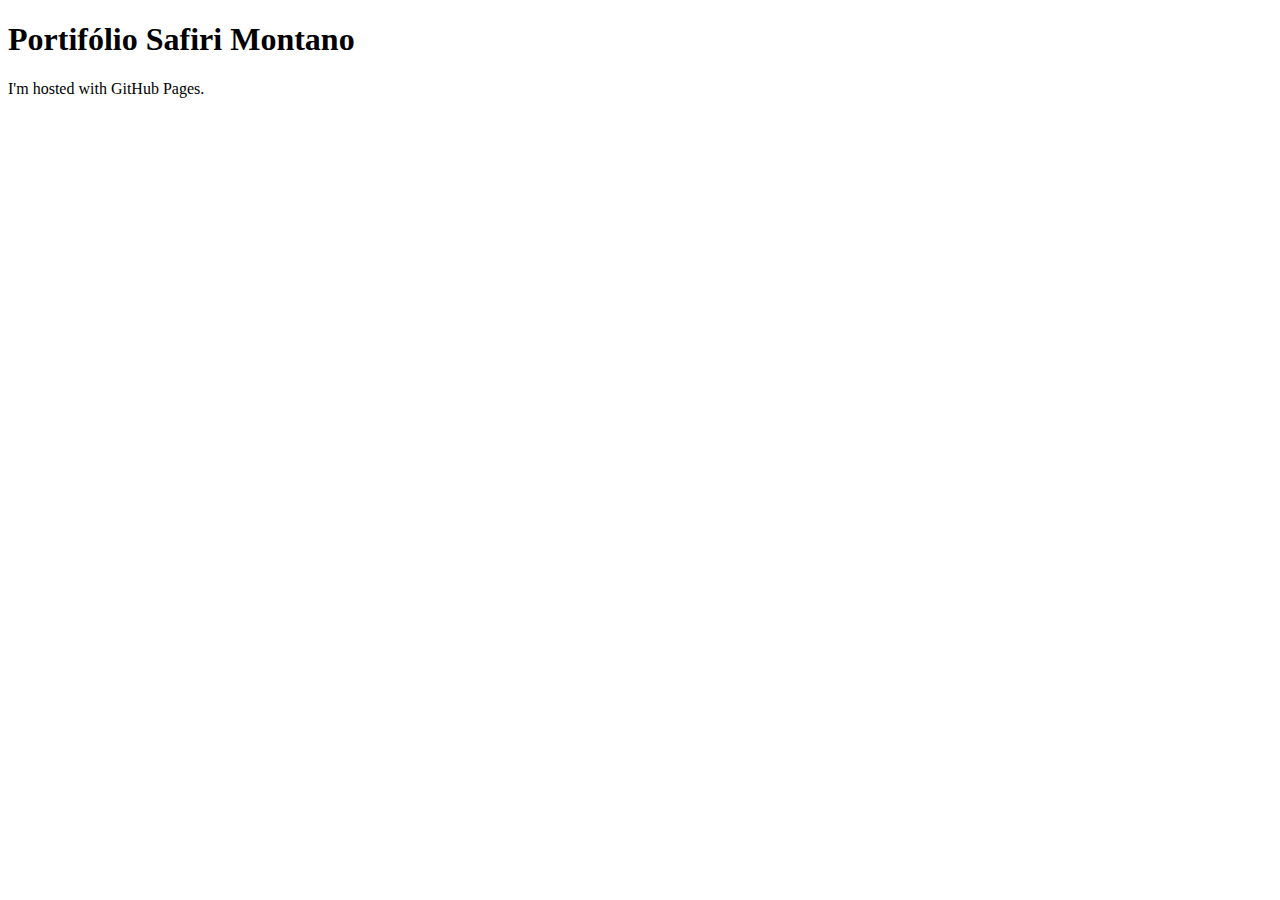
==== index.html @ 222dac5e "Create index.html" ====
<!DOCTYPE html>
<html lang="PT-BR">
<head>
    <meta charset="UTF-8">
    <meta http-equiv="X-UA-Compatible" content="IE=edge">
    <meta name="viewport" content="width=device-width, initial-scale=1.0">
    <title>Portifólio Safiri</title>
</head>
<body>
    <h1>Portifólio Safiri Montano</h1>
    <p>I'm hosted with GitHub Pages.</p>
</body>
</html>
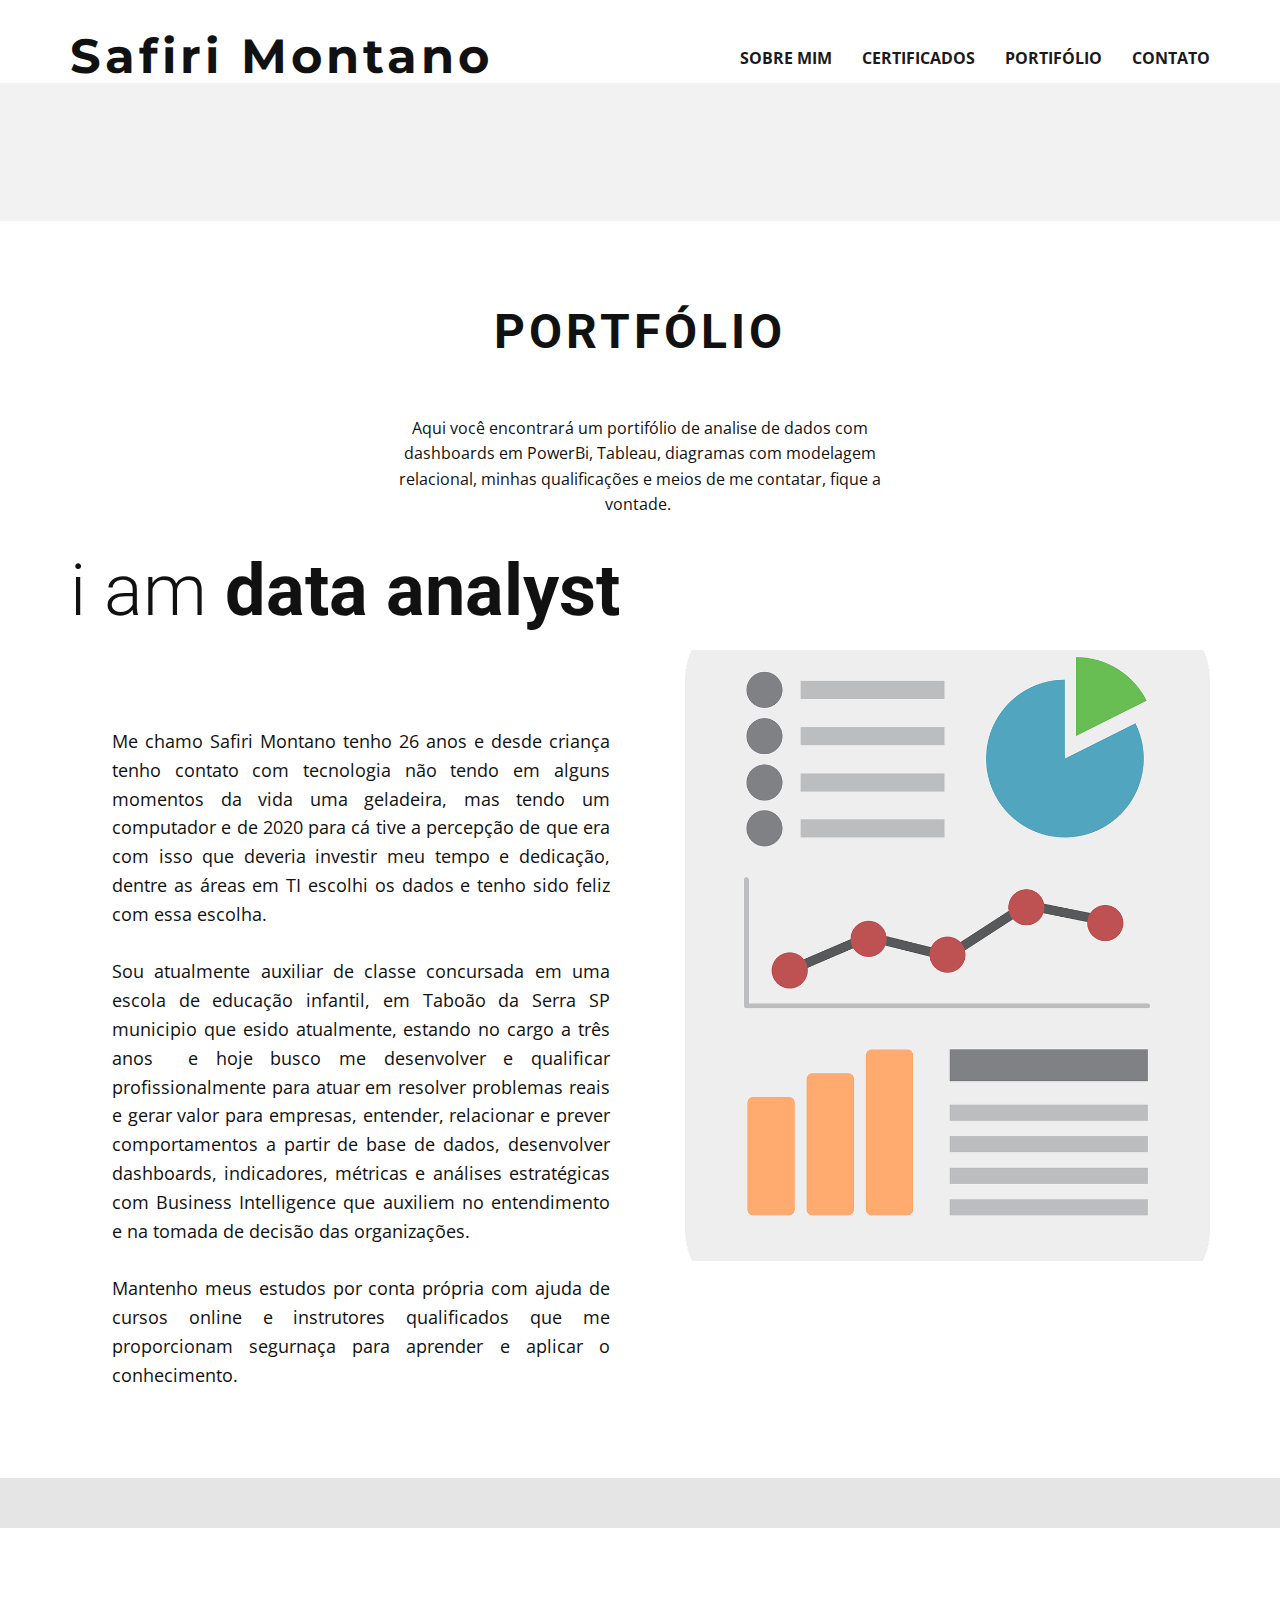
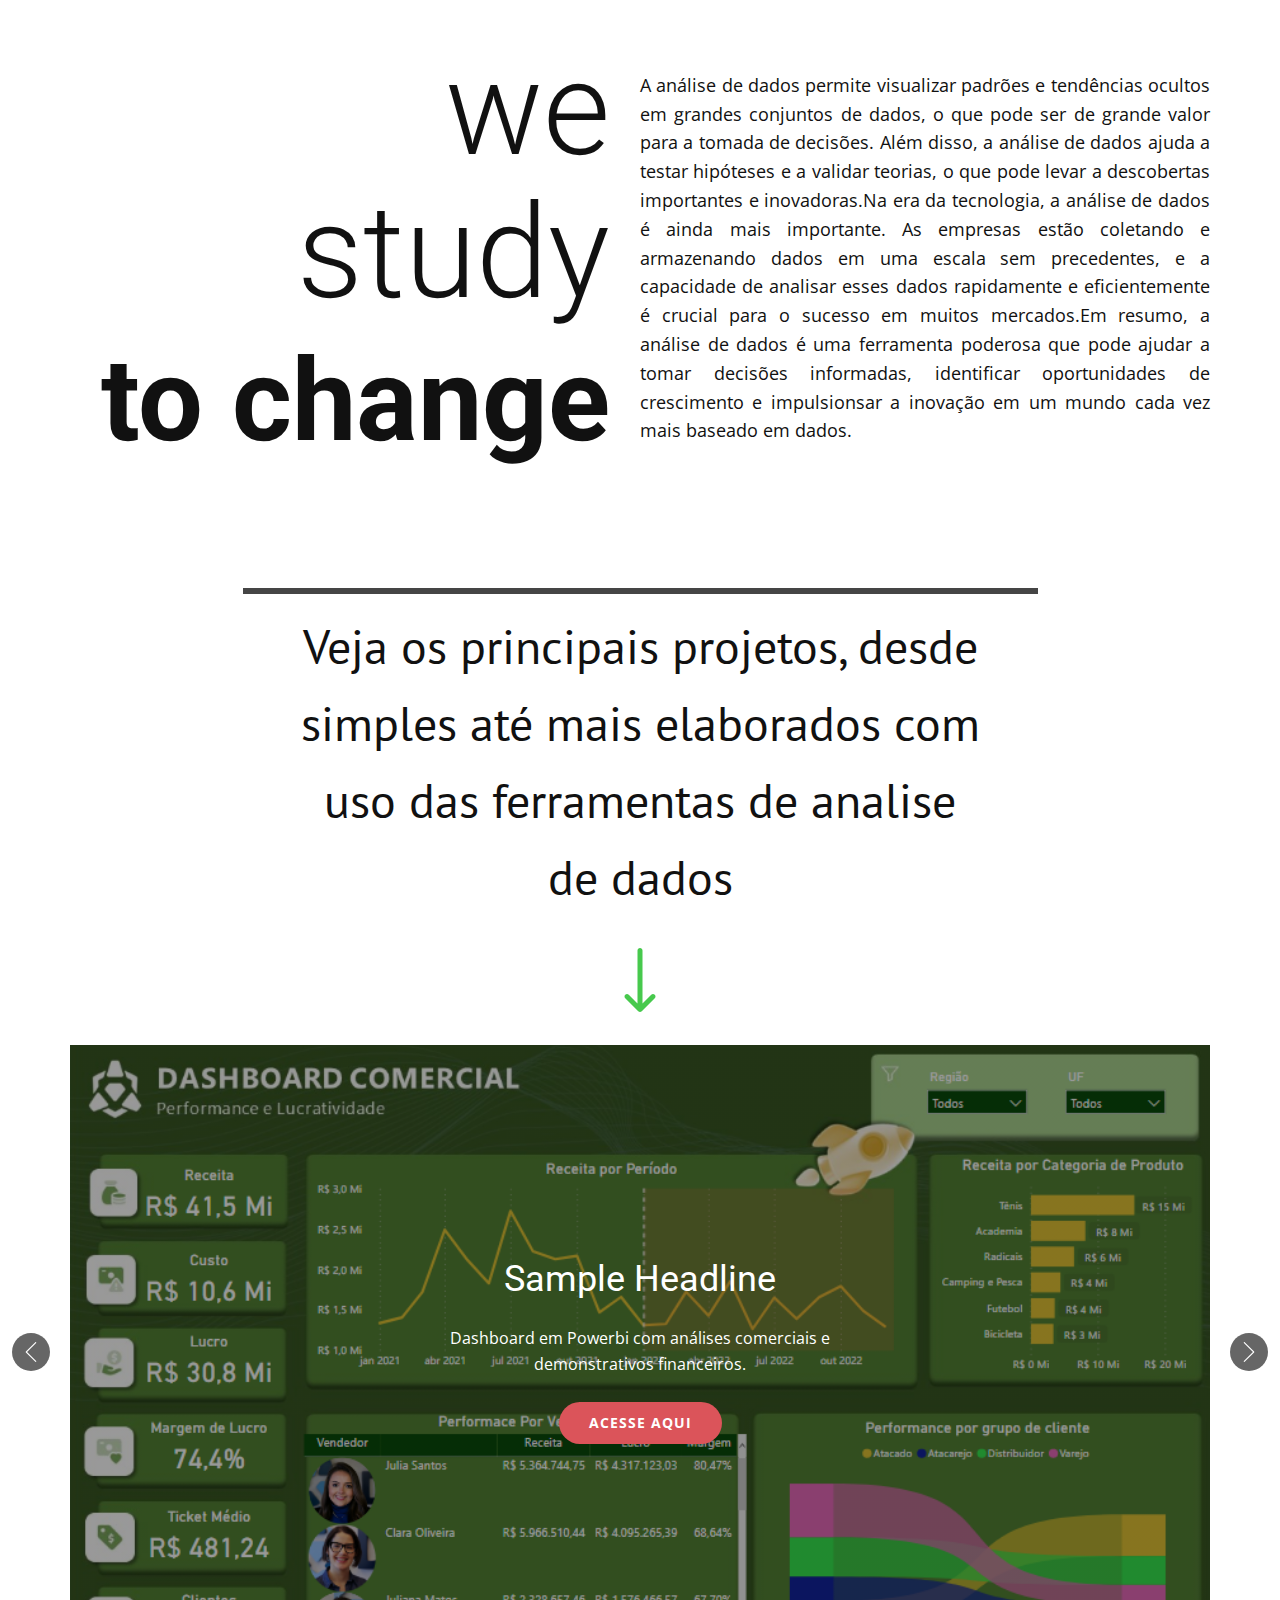
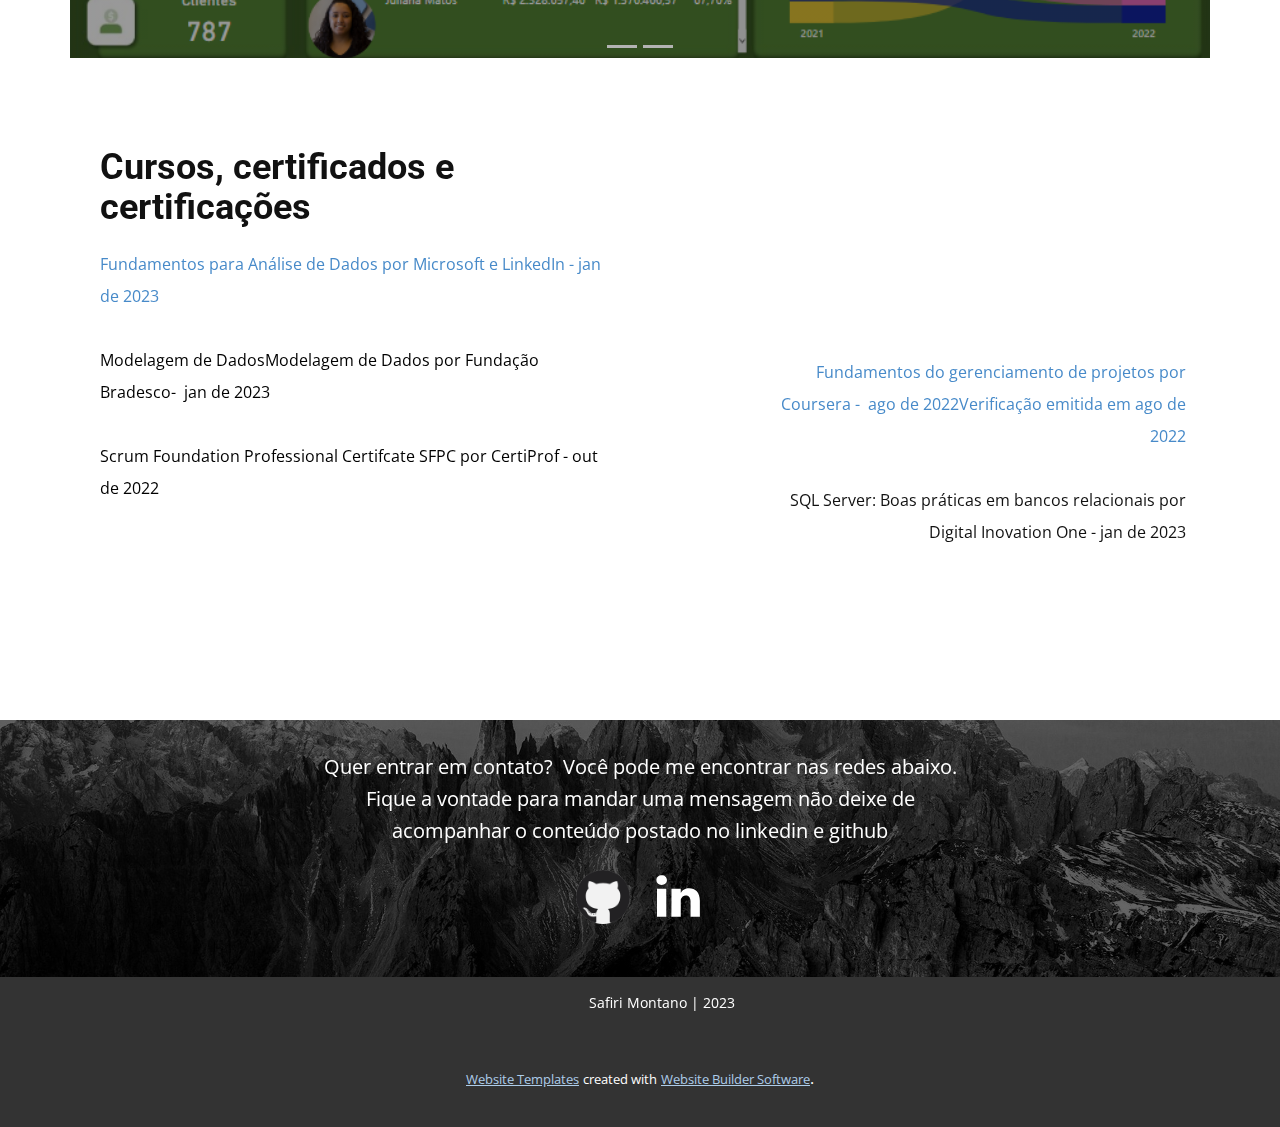
==== commit f6774552: "update" ====
--- a/index.html
+++ b/index.html
@@ -1,17 +1,341 @@
 <!DOCTYPE html>
-<html lang="PT-BR">
-<head>
-    <meta charset="UTF-8">
-    <meta http-equiv="X-UA-Compatible" content="IE=edge">
+<html style="font-size: 16px;" lang="pt"><head>
     <meta name="viewport" content="width=device-width, initial-scale=1.0">
-    <title>Portifólio Safiri</title>
-</head>
-<body>
-    <h1>Portifólio Safiri Montano</h1>
-    <p>I'm hosted with GitHub Pages.</p>
-</body>
-</html>
-
-
-
-
+    <meta charset="utf-8">
+    <meta name="keywords" content="Safiri Montano, Portfolio, i am data analyst, westudyto change​​, Veja os principais projetos, desde simples até mais elaborados com uso das ferramentas de analise de dados, POWERBI, Sample Headline, Sample Headline, Sample Headline, Cursos, certificados e certificações">
+    <meta name="description" content="">
+    <title>Página Inicial</title>
+    <link rel="stylesheet" href="nicepage.css" media="screen">
+<link rel="stylesheet" href="Página-Inicial.css" media="screen">
+    <script class="u-script" type="text/javascript" src="jquery.js" defer=""></script>
+    <script class="u-script" type="text/javascript" src="nicepage.js" defer=""></script>
+    <meta name="generator" content="Nicepage 5.3.2, nicepage.com">
+    <link id="u-theme-google-font" rel="stylesheet" href="https://fonts.googleapis.com/css?family=Roboto:100,100i,300,300i,400,400i,500,500i,700,700i,900,900i|Open+Sans:300,300i,400,400i,500,500i,600,600i,700,700i,800,800i">
+    <link id="u-page-google-font" rel="stylesheet" href="https://fonts.googleapis.com/css?family=PT+Sans:400,400i,700,700i|Montserrat:100,100i,200,200i,300,300i,400,400i,500,500i,600,600i,700,700i,800,800i,900,900i">
+    
+    
+    
+    
+    
+    
+    
+    
+    <script type="application/ld+json">{
+		"@context": "http://schema.org",
+		"@type": "Organization",
+		"name": ""
+}</script>
+    <meta name="theme-color" content="#478ac9">
+    <meta property="og:title" content="Página Inicial">
+    <meta property="og:type" content="website">
+  </head>
+  <body data-home-page="Página-Inicial.html" data-home-page-title="Página Inicial" class="u-body u-xl-mode" data-lang="pt"><header class="u-clearfix u-header u-header" id="sec-285a"><div class="u-clearfix u-sheet u-sheet-1">
+        <nav class="u-menu u-menu-one-level u-offcanvas u-menu-1">
+          <div class="menu-collapse" style="font-size: 1rem; letter-spacing: 0px; font-weight: 700; text-transform: uppercase;">
+            <a class="u-button-style u-custom-active-border-color u-custom-border u-custom-border-color u-custom-borders u-custom-hover-border-color u-custom-left-right-menu-spacing u-custom-padding-bottom u-custom-text-active-color u-custom-text-color u-custom-text-hover-color u-custom-top-bottom-menu-spacing u-nav-link u-text-active-palette-1-base u-text-hover-palette-2-base" href="#">
+              <svg class="u-svg-link" viewBox="0 0 24 24"><use xmlns:xlink="http://www.w3.org/1999/xlink" xlink:href="#menu-hamburger"></use></svg>
+              <svg class="u-svg-content" version="1.1" id="menu-hamburger" viewBox="0 0 16 16" x="0px" y="0px" xmlns:xlink="http://www.w3.org/1999/xlink" xmlns="http://www.w3.org/2000/svg"><g><rect y="1" width="16" height="2"></rect><rect y="7" width="16" height="2"></rect><rect y="13" width="16" height="2"></rect>
+</g></svg>
+            </a>
+          </div>
+          <div class="u-custom-menu u-nav-container">
+            <ul class="u-nav u-spacing-30 u-unstyled u-nav-1"><li class="u-nav-item"><a class="u-border-2 u-border-active-grey-90 u-border-hover-grey-50 u-border-no-left u-border-no-right u-border-no-top u-button-style u-nav-link u-text-active-grey-90 u-text-grey-90 u-text-hover-grey-90" href="Página-Inicial.html#carousel_3ec4" style="padding: 10px 0px;">Sobre mim</a>
+</li><li class="u-nav-item"><a class="u-border-2 u-border-active-grey-90 u-border-hover-grey-50 u-border-no-left u-border-no-right u-border-no-top u-button-style u-nav-link u-text-active-grey-90 u-text-grey-90 u-text-hover-grey-90" href="Página-Inicial.html#carousel_7379" style="padding: 10px 0px;">Certificados</a>
+</li><li class="u-nav-item"><a class="u-border-2 u-border-active-grey-90 u-border-hover-grey-50 u-border-no-left u-border-no-right u-border-no-top u-button-style u-nav-link u-text-active-grey-90 u-text-grey-90 u-text-hover-grey-90" href="Página-Inicial.html#carousel_f467" style="padding: 10px 0px;">Portifólio</a>
+</li><li class="u-nav-item"><a class="u-border-2 u-border-active-grey-90 u-border-hover-grey-50 u-border-no-left u-border-no-right u-border-no-top u-button-style u-nav-link u-text-active-grey-90 u-text-grey-90 u-text-hover-grey-90" href="Página-Inicial.html#carousel_9ac0" style="padding: 10px 0px;">Contato</a>
+</li></ul>
+          </div>
+          <div class="u-custom-menu u-nav-container-collapse">
+            <div class="u-black u-container-style u-inner-container-layout u-opacity u-opacity-95 u-sidenav">
+              <div class="u-inner-container-layout u-sidenav-overflow">
+                <div class="u-menu-close"></div>
+                <ul class="u-align-center u-nav u-popupmenu-items u-unstyled u-nav-2"><li class="u-nav-item"><a class="u-button-style u-nav-link" href="Página-Inicial.html#carousel_3ec4">Sobre mim</a>
+</li><li class="u-nav-item"><a class="u-button-style u-nav-link" href="Página-Inicial.html#carousel_7379">Certificados</a>
+</li><li class="u-nav-item"><a class="u-button-style u-nav-link" href="Página-Inicial.html#carousel_f467">Portifólio</a>
+</li><li class="u-nav-item"><a class="u-button-style u-nav-link" href="Página-Inicial.html#carousel_9ac0">Contato</a>
+</li></ul>
+              </div>
+            </div>
+            <div class="u-black u-menu-overlay u-opacity u-opacity-70"></div>
+          </div>
+        </nav>
+        <h2 class="u-custom-font u-font-montserrat u-text u-text-1"><b>Safiri Montano</b>
+        </h2>
+      </div></header>
+    <section class="u-align-center u-clearfix u-section-1" id="carousel_b909">
+      <div class="u-expanded-width u-grey-5 u-shape u-shape-rectangle u-shape-1"></div>
+      <h2 class="u-text u-text-1"><b>PortfÓlio</b>
+      </h2>
+      <p class="u-text u-text-2">Aqui você encontrará um portifólio de analise de dados com dashboards em PowerBi, Tableau, diagramas com modelagem relacional, minhas qualificações e meios de me contatar, fique a vontade.&nbsp;</p>
+    </section>
+    <section class="u-clearfix u-grey-10 u-section-2" id="carousel_3ec4">
+      <div class="u-expanded-width u-shape u-shape-rectangle u-white u-shape-1"></div>
+      <div class="u-clearfix u-gutter-50 u-layout-wrap u-layout-wrap-1">
+        <div class="u-layout">
+          <div class="u-layout-row">
+            <div class="u-container-style u-layout-cell u-left-cell u-size-31 u-layout-cell-1">
+              <div class="u-container-layout u-container-layout-1">
+                <h2 class="u-align-left u-text u-text-1">i am <span style="font-weight: 700;">data analyst</span>
+                </h2>
+                <p class="u-align-justify u-text u-text-2">Me chamo Safiri Montano tenho 26 anos e desde criança tenho contato com tecnologia não tendo em alguns momentos da vida uma geladeira, mas tendo um computador e de 2020 para cá tive a percepção de que era com isso que deveria investir meu tempo e dedicação, dentre as áreas em TI escolhi os dados e tenho sido feliz com essa escolha.<br>
+                  <br>Sou atualmente auxiliar de classe concursada em uma escola de educação infantil, em Taboão da Serra SP municipio que esido atualmente, estando no cargo a três anos&nbsp; e hoje busco me desenvolver e qualificar profissionalmente para atuar em resolver problemas reais e gerar valor para empresas, entender, relacionar e prever comportamentos a partir de base de dados, desenvolver dashboards, indicadores, métricas e análises estratégicas com Business Intelligence que auxiliem no entendimento e na tomada de decisão das organizações.<br>
+                  <br>Mantenho meus estudos por conta própria com ajuda de cursos online e instrutores qualificados que me proporcionam segurnaça para aprender e aplicar o conhecimento.&nbsp;
+                </p>
+              </div>
+            </div>
+            <div class="u-container-style u-layout-cell u-right-cell u-size-29 u-layout-cell-2">
+              <div class="u-container-layout u-container-layout-2">
+                <img class="u-expanded-width u-image u-image-1" src="images/4914813318ce79cf06267cfc8d9488052b6e9fa55b5f8262e21669275ecaac8078468ae8a63f73d7d08960872222180587cc941cb6fc6adbc856ab_1280.png" data-image-width="989" data-image-height="1280">
+              </div>
+            </div>
+          </div>
+        </div>
+      </div>
+    </section>
+    <section class="u-clearfix u-white u-section-3" id="carousel_a66d">
+      <div class="u-clearfix u-sheet u-valign-middle-lg u-valign-middle-md u-valign-middle-xl u-sheet-1">
+        <div class="u-clearfix u-expanded-width u-layout-wrap u-layout-wrap-1">
+          <div class="u-layout">
+            <div class="u-layout-row">
+              <div class="u-align-right u-container-style u-layout-cell u-size-30 u-layout-cell-1">
+                <div class="u-container-layout u-container-layout-1">
+                  <h1 class="u-text u-text-1">we<br>study<br>
+                    <span style="font-weight: 700;">
+                      <span style="font-size: 7.1875rem;">to change</span>
+                      <span style="font-size: 7.5rem;"></span>
+                    </span>
+                  </h1>
+                </div>
+              </div>
+              <div class="u-align-justify u-container-style u-layout-cell u-size-30 u-layout-cell-2">
+                <div class="u-container-layout u-valign-middle u-container-layout-2">
+                  <p class="u-small-text u-text u-text-default u-text-variant u-text-2">A análise de dados permite visualizar padrões e tendências ocultos em grandes conjuntos de dados, o que pode ser de grande valor para a tomada de decisões. Além disso, a análise de dados ajuda a testar hipóteses e a validar teorias, o que pode levar a descobertas importantes e inovadoras.Na era da tecnologia, a análise de dados é ainda mais importante. As empresas estão coletando e armazenando dados em uma escala sem precedentes, e a capacidade de analisar esses dados rapidamente e eficientemente é crucial para o sucesso em muitos mercados.Em resumo, a análise de dados é uma ferramenta poderosa que pode ajudar a tomar decisões informadas, identificar oportunidades de crescimento e impulsionsar a inovação em um mundo cada vez mais baseado em dados.</p>
+                </div>
+              </div>
+            </div>
+          </div>
+        </div>
+      </div>
+    </section>
+    <section class="u-clearfix u-section-4" id="carousel_f467">
+      <div class="u-clearfix u-sheet u-sheet-1">
+        <div class="u-border-6 u-border-grey-dark-1 u-line u-line-horizontal u-line-1"></div>
+        <h2 class="u-align-center u-custom-font u-font-pt-sans u-text u-text-1">Veja os principais projetos, desde simples até mais elaborados com uso das ferramentas de analise de dados</h2><span class="u-icon u-icon-circle u-text-custom-color-1 u-icon-1" data-href="Página-Inicial.html#sec-7544"><svg class="u-svg-link" preserveAspectRatio="xMidYMin slice" viewBox="0 0 512 512" style=""><use xmlns:xlink="http://www.w3.org/1999/xlink" xlink:href="#svg-bf52"></use></svg><svg class="u-svg-content" viewBox="0 0 512 512" x="0px" y="0px" id="svg-bf52" style="enable-background:new 0 0 512 512;"><g><g><path d="M374.108,373.328c-7.829-7.792-20.492-7.762-28.284,0.067L276,443.557V20c0-11.046-8.954-20-20-20    c-11.046,0-20,8.954-20,20v423.558l-69.824-70.164c-7.792-7.829-20.455-7.859-28.284-0.067c-7.83,7.793-7.859,20.456-0.068,28.285    l104,104.504c0.006,0.007,0.013,0.012,0.019,0.018c7.792,7.809,20.496,7.834,28.314,0.001c0.006-0.007,0.013-0.012,0.019-0.018    l104-104.504C381.966,393.785,381.939,381.121,374.108,373.328z"></path>
+</g>
+</g></svg></span>
+      </div>
+    </section>
+    <section class="u-align-center u-clearfix u-section-5" id="sec-bae2">
+      <div class="u-clearfix u-sheet u-sheet-1">
+        <div id="carousel-bd35" data-interval="5000" data-u-ride="carousel" class="u-carousel u-expanded-width u-slider u-slider-1">
+          <ol class="u-absolute-hcenter u-carousel-indicators u-carousel-indicators-1">
+            <li data-u-target="#carousel-bd35" class="u-active u-grey-30" data-u-slide-to="0"></li>
+            <li data-u-target="#carousel-bd35" class="u-grey-30" data-u-slide-to="1"></li>
+          </ol>
+          <div class="u-carousel-inner" role="listbox">
+            <div class="u-active u-align-center u-carousel-item u-container-style u-image u-shading u-slide u-image-1" data-image-width="898" data-image-height="504">
+              <div class="u-container-layout u-valign-middle u-container-layout-1">
+                <h2 class="u-text u-text-default u-text-1">Sample Headline</h2>
+                <p class="u-text u-text-2">Dashboard em Powerbi com análises comerciais e demonstrativos financeiros.</p>
+                <a href="#" class="u-border-none u-btn u-btn-round u-button-style u-hover-palette-2-light-1 u-palette-2-base u-radius-50 u-btn-1">Acesse aqui</a>
+              </div>
+            </div>
+            <div class="u-align-center u-carousel-item u-container-style u-image u-shading u-slide u-image-2" data-image-width="1280" data-image-height="716">
+              <div class="u-container-layout u-valign-middle u-container-layout-2">
+                <h2 class="u-text u-text-default u-text-3">Sample Headline</h2>
+                <p class="u-text u-text-4">Sample text. Click to select the text box. Click again or double click to start editing the text.&nbsp;Excepteur sint occaecat cupidatat non proident, sunt in culpa qui officia deserunt mollit anim id est laborum.</p>
+                <a href="#" class="u-border-none u-btn u-btn-round u-button-style u-hover-palette-2-light-1 u-palette-2-base u-radius-50 u-btn-2">Button</a>
+              </div>
+            </div>
+          </div>
+          <a class="u-absolute-vcenter u-carousel-control u-carousel-control-prev u-grey-60 u-hidden-sm u-hidden-xs u-icon-circle u-spacing-9 u-carousel-control-1" href="#carousel-bd35" role="button" data-u-slide="prev">
+            <span aria-hidden="true">
+              <svg viewBox="0 0 477.175 477.175"><path d="M145.188,238.575l215.5-215.5c5.3-5.3,5.3-13.8,0-19.1s-13.8-5.3-19.1,0l-225.1,225.1c-5.3,5.3-5.3,13.8,0,19.1l225.1,225
+                    c2.6,2.6,6.1,4,9.5,4s6.9-1.3,9.5-4c5.3-5.3,5.3-13.8,0-19.1L145.188,238.575z"></path></svg>
+            </span>
+            <span class="sr-only">+Previous</span>
+          </a>
+          <a class="u-absolute-vcenter u-carousel-control u-carousel-control-next u-grey-60 u-hidden-sm u-hidden-xs u-icon-circle u-spacing-9 u-carousel-control-2" href="#carousel-bd35" role="button" data-u-slide="next">
+            <span aria-hidden="true">
+              <svg viewBox="0 0 477.175 477.175"><path d="M360.731,229.075l-225.1-225.1c-5.3-5.3-13.8-5.3-19.1,0s-5.3,13.8,0,19.1l215.5,215.5l-215.5,215.5
+                    c-5.3,5.3-5.3,13.8,0,19.1c2.6,2.6,6.1,4,9.5,4c3.4,0,6.9-1.3,9.5-4l225.1-225.1C365.931,242.875,365.931,234.275,360.731,229.075z"></path></svg>
+            </span>
+            <span class="sr-only">+Next</span>
+          </a>
+        </div>
+      </div>
+      <style data-mode="XXL">@media (max-width: 0px) {
+  .u-section-5 .u-sheet-1 {
+    min-height: 613px;
+  }
+  .u-section-5 .u-slider-1 {
+    width: 758px;
+    min-height: 478px;
+    height: auto;
+    margin-top: 60px;
+    margin-bottom: 60px;
+    margin-left: auto;
+    margin-right: auto;
+  }
+  .u-section-5 .u-carousel-indicators-1 {
+    position: absolute;
+    bottom: 10px;
+    width: auto;
+    height: auto;
+  }
+  .u-section-5 .u-image-1 {
+    background-image: linear-gradient(0deg, rgba(0,0,0,0.4), rgba(0,0,0,0.4)), url("[data-uri]");
+    background-position: 50% 50%;
+  }
+  .u-section-5 .u-container-layout-1 {
+    padding-top: 30px;
+    padding-bottom: 30px;
+    padding-left: 60px;
+    padding-right: 60px;
+  }
+  .u-section-5 .u-text-1 {
+    margin-top: 0;
+    margin-bottom: 0;
+    margin-left: auto;
+    margin-right: auto;
+  }
+  .u-section-5 .u-text-2 {
+    width: 409px;
+    margin-top: 20px;
+    margin-left: auto;
+    margin-right: auto;
+    margin-bottom: 0;
+  }
+  .u-section-5 .u-btn-1 {
+    border-style: none;
+    font-weight: 700;
+    text-transform: uppercase;
+    font-size: 0.875rem;
+    letter-spacing: 1px;
+    background-image: none;
+    margin-top: 30px;
+    margin-left: auto;
+    margin-right: auto;
+    margin-bottom: 0;
+  }
+  .u-section-5 .u-image-2 {
+    background-image: linear-gradient(0deg, rgba(0,0,0,0.4), rgba(0,0,0,0.4)), url("[data-uri]");
+    background-position: 50% 50%;
+  }
+  .u-section-5 .u-container-layout-2 {
+    padding-top: 30px;
+    padding-bottom: 30px;
+    padding-left: 60px;
+    padding-right: 60px;
+  }
+  .u-section-5 .u-text-3 {
+    margin-top: 0;
+    margin-bottom: 0;
+    margin-left: auto;
+    margin-right: auto;
+  }
+  .u-section-5 .u-text-4 {
+    width: 409px;
+    margin-top: 20px;
+    margin-left: auto;
+    margin-right: auto;
+    margin-bottom: 0;
+  }
+  .u-section-5 .u-btn-2 {
+    border-style: none;
+    font-weight: 700;
+    text-transform: uppercase;
+    font-size: 0.875rem;
+    letter-spacing: 1px;
+    background-image: none;
+    margin-top: 30px;
+    margin-left: auto;
+    margin-right: auto;
+    margin-bottom: 0;
+  }
+  .u-section-5 .u-carousel-control-1 {
+    width: 38px;
+    height: 38px;
+    background-image: none;
+    left: -58px;
+    position: absolute;
+    right: auto;
+  }
+  .u-section-5 .u-carousel-control-2 {
+    width: 38px;
+    height: 38px;
+    background-image: none;
+    left: auto;
+    position: absolute;
+    right: -58px;
+  }
+}</style>
+    </section>
+    <section class="u-clearfix u-section-6" id="carousel_7379">
+      <div class="u-clearfix u-sheet u-sheet-1">
+        <div class="u-clearfix u-expanded-width u-layout-wrap u-layout-wrap-1">
+          <div class="u-layout">
+            <div class="u-layout-row">
+              <div class="u-align-left u-container-style u-layout-cell u-size-30 u-layout-cell-1">
+                <div class="u-container-layout u-container-layout-1">
+                  <h2 class="u-text u-text-1"><b>Cursos, certificados e certificações</b>
+                  </h2>
+                  <p class="u-text u-text-black u-text-2">
+                    <a class="display-flex flex-column full-width optional-action-target-wrapper u-active-none u-border-none u-btn u-button-style u-hover-none u-none u-text-palette-1-base u-btn-1" target="_self" href="https://www.linkedin.com/learning/certificates/ab43d43d18726ac3c3a261b9bc79ec93a7c2410dae2db12b61f82a168aeeb784">Fundamentos para Análise de Dados por Microsoft e LinkedIn - jan de 2023</a>
+                    <br>
+                    <br>Modelagem de DadosModelagem de Dados por Fundação Bradesco-&nbsp;&nbsp;jan de 2023<br>
+                    <br>Scrum Foundation Professional Certifcate SFPC por CertiProf - out de 2022<br>
+                    <br>
+                  </p>
+                </div>
+              </div>
+              <div class="u-align-right u-container-style u-layout-cell u-size-30 u-layout-cell-2">
+                <div class="u-container-layout u-valign-middle-sm u-valign-middle-xs u-container-layout-2">
+                  <p class="u-text u-text-3">
+                    <a class="display-flex flex-column full-width optional-action-target-wrapper u-active-none u-border-none u-btn u-button-style u-hover-none u-none u-text-palette-1-base u-btn-2" target="_blank" href="https://www.coursera.org/account/accomplishments/certificate/2CYVETJSZBTE">Fundamentos do gerenciamento de projetos por Coursera -&nbsp;&nbsp;ago de 2022Verificação emitida em ago de 2022</a>
+                    <br>
+                    <br>SQL Server: Boas práticas em bancos relacionais por Digital Inovation One -&nbsp;jan de 2023<br>
+                  </p>
+                </div>
+              </div>
+            </div>
+          </div>
+        </div>
+      </div>
+    </section>
+    <section class="u-align-center u-clearfix u-image u-shading u-section-7" data-image-width="1980" data-image-height="806" id="carousel_9ac0">
+      <div class="u-clearfix u-sheet u-sheet-1">
+        <p class="u-large-text u-text u-text-variant u-text-1">Quer entrar em contato?&nbsp; Você pode me encontrar nas redes abaixo. Fique a vontade para mandar uma mensagem não deixe de acompanhar o conteúdo postado no linkedin e github</p>
+        <div class="u-hover-feature u-social-icons u-spacing-20 u-social-icons-1">
+          <a class="u-social-url" target="_blank" href="https://github.com/safirimontano" title="link para o github"><span class="u-file-icon u-icon u-social-facebook u-social-icon u-icon-1"><img src="images/919847.png" alt=""></span>
+          </a>
+          <a class="u-social-url" target="_blank" href="https://www.linkedin.com/in/safiri-montano/" title="link para linkedin"><span class="u-icon u-icon-circle u-social-icon u-social-linkedin u-icon-2"><svg class="u-svg-link" preserveAspectRatio="xMidYMin slice" viewBox="0 0 112 112" style=""><use xmlns:xlink="http://www.w3.org/1999/xlink" xlink:href="#svg-f2b5"></use></svg><svg xmlns="http://www.w3.org/2000/svg" xmlns:xlink="http://www.w3.org/1999/xlink" version="1.1" xml:space="preserve" class="u-svg-content" viewBox="0 0 112 112" x="0px" y="0px" id="svg-f2b5"><path d="M33.8,96.8H14.5v-58h19.3V96.8z M24.1,30.9L24.1,30.9c-6.6,0-10.8-4.5-10.8-10.1c0-5.8,4.3-10.1,10.9-10.1 S34.9,15,35.1,20.8C35.1,26.4,30.8,30.9,24.1,30.9z M103.3,96.8H84.1v-31c0-7.8-2.7-13.1-9.8-13.1c-5.3,0-8.5,3.6-9.9,7.1 c-0.6,1.3-0.6,3-0.6,4.8V97H44.5c0,0,0.3-52.6,0-58h19.3v8.2c2.6-3.9,7.2-9.6,17.4-9.6c12.7,0,22.2,8.4,22.2,26.1V96.8z"></path></svg>
+          
+          
+        </span>
+          </a>
+        </div>
+      </div>
+      
+    </section>
+    
+    
+    <footer class="u-align-center u-clearfix u-footer u-grey-80 u-footer" id="sec-ee62"><div class="u-clearfix u-sheet u-valign-middle u-sheet-1">
+        <p class="u-small-text u-text u-text-variant u-text-1">Safiri Montano | 2023</p>
+      </div></footer>
+    <section class="u-backlink u-clearfix u-grey-80">
+      <a class="u-link" href="https://nicepage.com/website-templates" target="_blank">
+        <span>Website Templates</span>
+      </a>
+      <p class="u-text">
+        <span>created with</span>
+      </p>
+      <a class="u-link" href="" target="_blank">
+        <span>Website Builder Software</span>
+      </a>. 
+    </section><span style="height: 64px; width: 64px; margin-left: 0px; margin-right: auto; margin-top: 0px; right: 20px; bottom: 20px;" class="u-back-to-top u-icon u-opacity u-opacity-85" data-href="#">
+        <svg class="u-svg-link" preserveAspectRatio="xMidYMin slice" viewBox="0 0 551.13 551.13"><use xmlns:xlink="http://www.w3.org/1999/xlink" xlink:href="#svg-1d98"></use></svg>
+        <svg class="u-svg-content" enable-background="new 0 0 551.13 551.13" viewBox="0 0 551.13 551.13" xmlns="http://www.w3.org/2000/svg" id="svg-1d98"><path d="m275.565 189.451 223.897 223.897h51.668l-275.565-275.565-275.565 275.565h51.668z"></path></svg>
+    </span>
+  
+</body></html>--- a/nicepage.css
+++ b/nicepage.css
@@ -0,0 +1,39238 @@
+/*begin-commonstyles library*//*!
+ * froala_editor v4.0.6 (https://www.froala.com/wysiwyg-editor)
+ * License https://froala.com/wysiwyg-editor/terms/
+ * Copyright 2014-2021 Froala Labs
+ */
+
+.fr-clearfix::after {
+  clear: both;
+  display: block;
+  content: "";
+  height: 0; }
+
+.fr-hide-by-clipping {
+  position: absolute;
+  width: 1px;
+  height: 1px;
+  padding: 0;
+  margin: -1px;
+  overflow: hidden;
+  clip: rect(0, 0, 0, 0);
+  border: 0; }
+
+.fr-view img.fr-rounded, .fr-view .fr-img-caption.fr-rounded img {
+  border-radius: 10px;
+  -moz-border-radius: 10px;
+  -webkit-border-radius: 10px;
+  -moz-background-clip: padding;
+  -webkit-background-clip: padding-box;
+  background-clip: padding-box; }
+
+.fr-view img.fr-shadow, .fr-view .fr-img-caption.fr-shadow img {
+  -webkit-box-shadow: 10px 10px 5px 0px #cccccc;
+  -moz-box-shadow: 10px 10px 5px 0px #cccccc;
+  box-shadow: 10px 10px 5px 0px #cccccc; }
+
+.fr-view img.fr-bordered, .fr-view .fr-img-caption.fr-bordered img {
+  border: solid 5px #CCC; }
+
+.fr-view img.fr-bordered {
+  -webkit-box-sizing: content-box;
+  -moz-box-sizing: content-box;
+  box-sizing: content-box; }
+
+.fr-view .fr-img-caption.fr-bordered img {
+  -webkit-box-sizing: border-box;
+  -moz-box-sizing: border-box;
+  box-sizing: border-box; }
+
+.fr-view {
+  word-wrap: break-word; }
+  .fr-view span[style~="color:"] a {
+    color: inherit; }
+  .fr-view strong {
+    font-weight: 700; }
+  .fr-view table[border='0'] td:not([class]), .fr-view table[border='0'] th:not([class]), .fr-view table[border='0'] td[class=""], .fr-view table[border='0'] th[class=""] {
+    border-width: 0px; }
+  .fr-view table {
+    border: none;
+    border-collapse: collapse;
+    empty-cells: show;
+    max-width: 100%; }
+    .fr-view table td {
+      min-width: 5px; }
+    .fr-view table.fr-dashed-borders td, .fr-view table.fr-dashed-borders th {
+      border-style: dashed; }
+    .fr-view table.fr-alternate-rows tbody tr:nth-child(2n) {
+      background: whitesmoke; }
+    .fr-view table td, .fr-view table th {
+      border: 1px solid #DDD; }
+      .fr-view table td:empty, .fr-view table th:empty {
+        height: 20px; }
+      .fr-view table td.fr-highlighted, .fr-view table th.fr-highlighted {
+        border: 1px double red; }
+      .fr-view table td.fr-thick, .fr-view table th.fr-thick {
+        border-width: 2px; }
+    .fr-view table th {
+      background: #ececec; }
+  .fr-view hr {
+    clear: both;
+    user-select: none;
+    -o-user-select: none;
+    -moz-user-select: none;
+    -khtml-user-select: none;
+    -webkit-user-select: none;
+    -ms-user-select: none;
+    break-after: always;
+    page-break-after: always; }
+  .fr-view .fr-file {
+    position: relative; }
+    .fr-view .fr-file::after {
+      position: relative;
+      content: "\1F4CE";
+      font-weight: normal; }
+  .fr-view pre {
+    white-space: pre-wrap;
+    word-wrap: break-word;
+    overflow: visible; }
+/*  .fr-view[dir="rtl"] blockquote {
+    border-left: none;
+    border-right: solid 2px #5E35B1;
+    margin-right: 0;
+    padding-right: 5px;
+    padding-left: 0; }
+    .fr-view[dir="rtl"] blockquote blockquote {
+      border-color: #00BCD4; }
+      .fr-view[dir="rtl"] blockquote blockquote blockquote {
+        border-color: #43A047; }
+  .fr-view blockquote {
+    border-left: solid 2px #5E35B1;
+    margin-left: 0;
+    padding-left: 5px;
+    color: #5E35B1; }
+    .fr-view blockquote blockquote {
+      border-color: #00BCD4;
+      color: #00BCD4; }
+      .fr-view blockquote blockquote blockquote {
+        border-color: #43A047;
+        color: #43A047; } */
+  .fr-view span.fr-emoticon {
+    font-weight: normal;
+    font-family: "Apple Color Emoji","Segoe UI Emoji","NotoColorEmoji","Segoe UI Symbol","Android Emoji","EmojiSymbols";
+    display: inline;
+    line-height: 0; }
+    .fr-view span.fr-emoticon.fr-emoticon-img {
+      background-repeat: no-repeat !important;
+      font-size: inherit;
+      height: 1em;
+      width: 1em;
+      min-height: 20px;
+      min-width: 20px;
+      display: inline-block;
+      margin: -.1em .1em .1em;
+      line-height: 1;
+      vertical-align: middle; }
+  .fr-view .fr-text-gray {
+    color: #AAA !important; }
+  .fr-view .fr-text-bordered {
+    border-top: solid 1px #222;
+    border-bottom: solid 1px #222;
+    padding: 10px 0; }
+  .fr-view .fr-text-spaced {
+    letter-spacing: 1px; }
+  .fr-view .fr-text-uppercase {
+    text-transform: uppercase; }
+  .fr-view .fr-class-highlighted {
+    background-color: #ffff00; }
+  .fr-view .fr-class-code {
+    border-color: #cccccc;
+    border-radius: 2px;
+    -moz-border-radius: 2px;
+    -webkit-border-radius: 2px;
+    -moz-background-clip: padding;
+    -webkit-background-clip: padding-box;
+    background-clip: padding-box;
+    background: #f5f5f5;
+    padding: 10px;
+    font-family: "Courier New", Courier, monospace; }
+  .fr-view .fr-class-transparency {
+    opacity: 0.5; }
+  .fr-view img {
+    position: relative;
+    max-width: 100%; }
+    .fr-view img.fr-dib {
+      margin: 10px auto;
+      display: block;
+      float: none;
+      vertical-align: top; }
+      .fr-view img.fr-dib.fr-fil {
+        margin-left: 0;
+        text-align: left; }
+      .fr-view img.fr-dib.fr-fir {
+        margin-right: 0;
+        text-align: right; }
+    .fr-view img.fr-dii {
+      display: inline-block;
+      float: none;
+      vertical-align: bottom;
+      margin-left: 5px;
+      margin-right: 5px;
+      max-width: calc(100% - (2 * 5px)); }
+      .fr-view img.fr-dii.fr-fil {
+        float: left;
+        margin: 10px 15px 10px 0;
+        max-width: calc(100% - 5px); }
+      .fr-view img.fr-dii.fr-fir {
+        float: right;
+        margin: 10px 0 10px 15px;
+        max-width: calc(100% - 5px); }
+  .fr-view span.fr-img-caption {
+    position: relative;
+    max-width: 100%; }
+    .fr-view span.fr-img-caption.fr-dib {
+      margin: 5px auto;
+      display: block;
+      float: none;
+      vertical-align: top; }
+      .fr-view span.fr-img-caption.fr-dib.fr-fil {
+        margin-left: 0;
+        text-align: left; }
+      .fr-view span.fr-img-caption.fr-dib.fr-fir {
+        margin-right: 0;
+        text-align: right; }
+    .fr-view span.fr-img-caption.fr-dii {
+      display: inline-block;
+      float: none;
+      vertical-align: bottom;
+      margin-left: 5px;
+      margin-right: 5px;
+      max-width: calc(100% - (2 * 5px)); }
+      .fr-view span.fr-img-caption.fr-dii.fr-fil {
+        float: left;
+        margin: 5px 5px 5px 0;
+        max-width: calc(100% - 5px); }
+      .fr-view span.fr-img-caption.fr-dii.fr-fir {
+        float: right;
+        margin: 5px 0 5px 5px;
+        max-width: calc(100% - 5px); }
+  .fr-view .fr-video {
+    text-align: center;
+    position: relative; }
+    .fr-view .fr-video.fr-rv {
+      padding-bottom: 56.25%;
+      padding-top: 30px;
+      height: 0;
+      overflow: hidden; }
+      .fr-view .fr-video.fr-rv > iframe, .fr-view .fr-video.fr-rv object, .fr-view .fr-video.fr-rv embed {
+        position: absolute !important;
+        top: 0;
+        left: 0;
+        width: 100%;
+        height: 100%; }
+    .fr-view .fr-video > * {
+      -webkit-box-sizing: content-box;
+      -moz-box-sizing: content-box;
+      box-sizing: content-box;
+      max-width: 100%;
+      border: none; }
+    .fr-view .fr-video.fr-dvb {
+      display: block;
+      clear: both; }
+      .fr-view .fr-video.fr-dvb.fr-fvl {
+        text-align: left; }
+      .fr-view .fr-video.fr-dvb.fr-fvr {
+        text-align: right; }
+    .fr-view .fr-video.fr-dvi {
+      display: inline-block; }
+      .fr-view .fr-video.fr-dvi.fr-fvl {
+        float: left; }
+      .fr-view .fr-video.fr-dvi.fr-fvr {
+        float: right; }
+  .fr-view a.fr-strong {
+    font-weight: 700; }
+  .fr-view a.fr-green {
+    color: green; }
+  .fr-view .fr-img-caption {
+    text-align: center; }
+    .fr-view .fr-img-caption .fr-img-wrap {
+      padding: 0;
+      margin: auto;
+      text-align: center;
+      width: 100%; }
+      .fr-view .fr-img-caption .fr-img-wrap a {
+        display: block; }
+      .fr-view .fr-img-caption .fr-img-wrap img {
+        display: block;
+        margin: auto;
+        width: 100%; }
+      .fr-view .fr-img-caption .fr-img-wrap > span {
+        margin: auto;
+        display: block;
+        padding: 5px 5px 10px;
+        font-size: 14px;
+        font-weight: initial;
+        -webkit-box-sizing: border-box;
+        -moz-box-sizing: border-box;
+        box-sizing: border-box;
+        -webkit-opacity: 0.9;
+        -moz-opacity: 0.9;
+        opacity: 0.9;
+        -ms-filter: "progid:DXImageTransform.Microsoft.Alpha(Opacity=0)";
+        width: 100%;
+        text-align: center; }
+  .fr-view button.fr-rounded, .fr-view input.fr-rounded, .fr-view textarea.fr-rounded {
+    border-radius: 10px;
+    -moz-border-radius: 10px;
+    -webkit-border-radius: 10px;
+    -moz-background-clip: padding;
+    -webkit-background-clip: padding-box;
+    background-clip: padding-box; }
+  .fr-view button.fr-large, .fr-view input.fr-large, .fr-view textarea.fr-large {
+    font-size: 24px; }
+
+/**
+ * Image style.
+ */
+a.fr-view.fr-strong {
+  font-weight: 700; }
+a.fr-view.fr-green {
+  color: green; }
+
+/**
+ * Link style.
+ */
+img.fr-view {
+  position: relative;
+  max-width: 100%; }
+  img.fr-view.fr-dib {
+    margin: 5px auto;
+    display: block;
+    float: none;
+    vertical-align: top; }
+    img.fr-view.fr-dib.fr-fil {
+      margin-left: 0;
+      text-align: left; }
+    img.fr-view.fr-dib.fr-fir {
+      margin-right: 0;
+      text-align: right; }
+  img.fr-view.fr-dii {
+    display: inline-block;
+    float: none;
+    vertical-align: bottom;
+    margin-left: 5px;
+    margin-right: 5px;
+    max-width: calc(100% - (2 * 5px)); }
+    img.fr-view.fr-dii.fr-fil {
+      float: left;
+      margin: 5px 5px 5px 0;
+      max-width: calc(100% - 5px); }
+    img.fr-view.fr-dii.fr-fir {
+      float: right;
+      margin: 5px 0 5px 5px;
+      max-width: calc(100% - 5px); }
+
+span.fr-img-caption.fr-view {
+  position: relative;
+  max-width: 100%; }
+  span.fr-img-caption.fr-view.fr-dib {
+    margin: 5px auto;
+    display: block;
+    float: none;
+    vertical-align: top; }
+    span.fr-img-caption.fr-view.fr-dib.fr-fil {
+      margin-left: 0;
+      text-align: left; }
+    span.fr-img-caption.fr-view.fr-dib.fr-fir {
+      margin-right: 0;
+      text-align: right; }
+  span.fr-img-caption.fr-view.fr-dii {
+    display: inline-block;
+    float: none;
+    vertical-align: bottom;
+    margin-left: 5px;
+    margin-right: 5px;
+    max-width: calc(100% - (2 * 5px)); }
+    span.fr-img-caption.fr-view.fr-dii.fr-fil {
+      float: left;
+      margin: 5px 5px 5px 0;
+      max-width: calc(100% - 5px); }
+    span.fr-img-caption.fr-view.fr-dii.fr-fir {
+      float: right;
+      margin: 5px 0 5px 5px;
+      max-width: calc(100% - 5px); }
+/*end-commonstyles library*/@charset "UTF-8";
+.u-hidden-block {
+  visibility: hidden!important;
+}
+.u-locked-block {
+  pointer-events: none!important;
+}
+/*! normalize.css v4.1.1 | MIT License | github.com/necolas/normalize.css */
+html {
+  font-family: sans-serif;
+  -ms-text-size-adjust: 100%;
+  -webkit-text-size-adjust: 100%;
+}
+body {
+  margin: 0;
+}
+article,
+aside,
+details,
+figcaption,
+figure,
+footer,
+header,
+main,
+menu,
+nav,
+section,
+summary {
+  display: block;
+}
+audio,
+canvas,
+progress,
+video {
+  display: inline-block;
+}
+audio:not([controls]) {
+  display: none;
+  height: 0;
+}
+progress {
+  vertical-align: baseline;
+}
+template,
+[hidden] {
+  display: none;
+}
+a {
+  background-color: transparent;
+  -webkit-text-decoration-skip: objects;
+}
+a:active,
+a:hover {
+  outline-width: 0;
+}
+abbr[title] {
+  border-bottom: none;
+  text-decoration: underline;
+}
+b,
+strong {
+  font-weight: inherit;
+  font-weight: bold;
+}
+dfn {
+  font-style: italic;
+}
+h1 {
+  font-size: 2em;
+  margin: 0.67em 0;
+}
+mark {
+  background-color: #ff0;
+  color: #000;
+}
+small {
+  font-size: 80%;
+}
+sub,
+sup {
+  font-size: 75%;
+  line-height: 0;
+  position: relative;
+  vertical-align: baseline;
+}
+sub {
+  bottom: -0.25em;
+}
+sup {
+  top: -0.5em;
+}
+img {
+  border-style: none;
+}
+svg:not(:root) {
+  overflow: hidden;
+}
+code,
+kbd,
+pre,
+samp {
+  font-family: monospace,monospace;
+  font-size: 1em;
+}
+hr {
+  box-sizing: content-box;
+  height: 0;
+  overflow: visible;
+}
+button,
+input,
+optgroup,
+select,
+textarea {
+  color: inherit;
+  font: inherit;
+  margin: 0;
+}
+optgroup {
+  font-weight: 700;
+}
+button,
+input {
+  overflow: visible;
+}
+button,
+select {
+  text-transform: none;
+}
+button,
+html [type="button"],
+[type="reset"],
+[type="submit"] {
+  -webkit-appearance: button;
+}
+button::-moz-focus-inner,
+[type="button"]::-moz-focus-inner,
+[type="reset"]::-moz-focus-inner,
+[type="submit"]::-moz-focus-inner {
+  border-style: none;
+  padding: 0;
+}
+button:-moz-focusring,
+[type="button"]:-moz-focusring,
+[type="reset"]:-moz-focusring,
+[type="submit"]:-moz-focusring {
+  outline: 1px dotted ButtonText;
+}
+fieldset {
+  border: 1px solid silver;
+  margin: 0 2px;
+  padding: 0.35em 0.625em 0.75em;
+}
+legend {
+  box-sizing: border-box;
+  color: inherit;
+  display: table;
+  max-width: 100%;
+  padding: 0;
+  white-space: normal;
+}
+textarea {
+  overflow: auto;
+  outline: none;
+}
+button,
+select,
+input,
+textarea {
+  outline: none;
+}
+[type="checkbox"],
+[type="radio"] {
+  box-sizing: border-box;
+  padding: 0;
+}
+[type="number"]::-webkit-inner-spin-button,
+[type="number"]::-webkit-outer-spin-button {
+  height: auto;
+}
+[type="search"] {
+  -webkit-appearance: textfield;
+  outline-offset: -2px;
+}
+[type="search"]::-webkit-search-cancel-button,
+[type="search"]::-webkit-search-decoration {
+  -webkit-appearance: none;
+}
+::-webkit-input-placeholder {
+  color: inherit;
+  opacity: 0.54;
+}
+::-webkit-file-upload-button {
+  -webkit-appearance: button;
+  font: inherit;
+}
+ul,
+ol {
+  padding-left: 20px;
+}
+/* Fade effect */
+/* Over effect */
+/* Slide effect */
+/* Over and Slide effect */
+/* Flip Left effect */
+/* Flip Right effect */
+/* Flip Top effect */
+/* Flip Bottom effect */
+/* Wobble Left effect */
+/* Wobble Right effect */
+/* Wobble top effect */
+/* Wobble bottom effect */
+/* Zoom and Rotate Effects */
+/* Utility */
+.u-over-slide {
+  position: absolute;
+  left: 0;
+  top: 0;
+  width: 100%;
+  height: 100%;
+}
+.u-background-effect {
+  overflow: hidden;
+}
+.u-background-effect ~ .u-container-layout {
+  cursor: pointer;
+}
+/* Fade effect */
+.u-effect-fade .u-over-slide {
+  opacity: 0;
+  transition: all 500ms ease;
+}
+.u-effect-fade:hover .u-over-slide,
+.u-effect-fade.u-effect-active .u-over-slide {
+  opacity: 1;
+}
+/* Over effect */
+.u-effect-over-left .u-over-slide {
+  transform: translate(-100%, 0);
+  transition: all 500ms ease;
+}
+.u-effect-over-left:hover .u-over-slide,
+.u-effect-over-left.u-effect-active .u-over-slide {
+  transform: translate(0, 0);
+}
+.u-effect-over-right .u-over-slide {
+  transform: translate(100%, 0);
+  transition: all 500ms ease;
+}
+.u-effect-over-right:hover .u-over-slide,
+.u-effect-over-right.u-effect-active .u-over-slide {
+  transform: translate(0, 0);
+}
+.u-effect-over-top .u-over-slide {
+  transform: translate(0, -100%);
+  transition: all 500ms ease;
+}
+.u-effect-over-top:hover .u-over-slide,
+.u-effect-over-top.u-effect-active .u-over-slide {
+  transform: translate(0, 0);
+}
+.u-effect-over-bottom .u-over-slide {
+  transform: translate(0, 100%);
+  transition: all 500ms ease;
+}
+.u-effect-over-bottom:hover .u-over-slide,
+.u-effect-over-bottom.u-effect-active .u-over-slide {
+  transform: translate(0, 0);
+}
+.u-effect-over-topleft .u-over-slide {
+  transform: translate(-100%, -100%);
+  transition: all 500ms ease;
+}
+.u-effect-over-topleft:hover .u-over-slide,
+.u-effect-over-topleft.u-effect-active .u-over-slide {
+  transform: translate(0, 0);
+}
+.u-effect-over-topright .u-over-slide {
+  transform: translate(100%, -100%);
+  transition: all 500ms ease;
+}
+.u-effect-over-topright:hover .u-over-slide,
+.u-effect-over-topright.u-effect-active .u-over-slide {
+  transform: translate(0, 0);
+}
+.u-effect-over-bottomleft .u-over-slide {
+  transform: translate(-100%, 100%);
+  transition: all 500ms ease;
+}
+.u-effect-over-bottomleft:hover .u-over-slide,
+.u-effect-over-bottomleft.u-effect-active .u-over-slide {
+  transform: translate(0, 0);
+}
+.u-effect-over-bottomright .u-over-slide {
+  transform: translate(100%, 100%);
+  transition: all 500ms ease;
+}
+.u-effect-over-bottomright:hover .u-over-slide,
+.u-effect-over-bottomright.u-effect-active .u-over-slide {
+  transform: translate(0, 0);
+}
+/* Slide effect */
+.u-effect-slide-left .u-over-slide {
+  transform: translate(-100%, 0);
+  transition: all 500ms ease;
+}
+.u-effect-slide-left:hover .u-over-slide,
+.u-effect-slide-left.u-effect-active .u-over-slide {
+  transform: translate(0, 0);
+}
+.u-effect-slide-left .u-back-slide {
+  transition: all 500ms ease;
+}
+.u-effect-slide-left:hover .u-back-slide,
+.u-effect-slide-left.u-effect-active .u-back-slide {
+  transform: translate(100%, 0);
+}
+.u-effect-slide-right .u-over-slide {
+  transform: translate(100%, 0);
+  transition: all 500ms ease;
+}
+.u-effect-slide-right:hover .u-over-slide,
+.u-effect-slide-right.u-effect-active .u-over-slide {
+  transform: translate(0, 0);
+}
+.u-effect-slide-right .u-back-slide {
+  transition: all 500ms ease;
+}
+.u-effect-slide-right:hover .u-back-slide,
+.u-effect-slide-right.u-effect-active .u-back-slide {
+  transform: translate(-100%, 0);
+}
+.u-effect-slide-top .u-over-slide {
+  transform: translate(0, -100%);
+  transition: all 500ms ease;
+}
+.u-effect-slide-top:hover .u-over-slide,
+.u-effect-slide-top.u-effect-active .u-over-slide {
+  transform: translate(0, 0);
+}
+.u-effect-slide-top .u-back-slide {
+  transition: all 500ms ease;
+}
+.u-effect-slide-top:hover .u-back-slide,
+.u-effect-slide-top.u-effect-active .u-back-slide {
+  transform: translate(0, 100%);
+}
+.u-effect-slide-bottom .u-over-slide {
+  transform: translate(0, 100%);
+  transition: all 500ms ease;
+}
+.u-effect-slide-bottom:hover .u-over-slide,
+.u-effect-slide-bottom.u-effect-active .u-over-slide {
+  transform: translate(0, 0);
+}
+.u-effect-slide-bottom .u-back-slide {
+  transition: all 500ms ease;
+}
+.u-effect-slide-bottom:hover .u-back-slide,
+.u-effect-slide-bottom.u-effect-active .u-back-slide {
+  transform: translate(0, -100%);
+}
+.u-effect-slide-topleft .u-over-slide {
+  transform: translate(-100%, -100%);
+  transition: all 500ms ease;
+}
+.u-effect-slide-topleft:hover .u-over-slide,
+.u-effect-slide-topleft.u-effect-active .u-over-slide {
+  transform: translate(0, 0);
+}
+.u-effect-slide-topleft .u-back-slide {
+  transition: all 500ms ease;
+}
+.u-effect-slide-topleft:hover .u-back-slide,
+.u-effect-slide-topleft.u-effect-active .u-back-slide {
+  transform: translate(100%, 100%);
+}
+.u-effect-slide-topright .u-over-slide {
+  transform: translate(100%, -100%);
+  transition: all 500ms ease;
+}
+.u-effect-slide-topright:hover .u-over-slide,
+.u-effect-slide-topright.u-effect-active .u-over-slide {
+  transform: translate(0, 0);
+}
+.u-effect-slide-topright .u-back-slide {
+  transition: all 500ms ease;
+}
+.u-effect-slide-topright:hover .u-back-slide,
+.u-effect-slide-topright.u-effect-active .u-back-slide {
+  transform: translate(-100%, 100%);
+}
+.u-effect-slide-bottomleft .u-over-slide {
+  transform: translate(-100%, 100%);
+  transition: all 500ms ease;
+}
+.u-effect-slide-bottomleft:hover .u-over-slide,
+.u-effect-slide-bottomleft.u-effect-active .u-over-slide {
+  transform: translate(0, 0);
+}
+.u-effect-slide-bottomleft .u-back-slide {
+  transition: all 500ms ease;
+}
+.u-effect-slide-bottomleft:hover .u-back-slide,
+.u-effect-slide-bottomleft.u-effect-active .u-back-slide {
+  transform: translate(100%, -100%);
+}
+.u-effect-slide-bottomright .u-over-slide {
+  transform: translate(100%, 100%);
+  transition: all 500ms ease;
+}
+.u-effect-slide-bottomright:hover .u-over-slide,
+.u-effect-slide-bottomright.u-effect-active .u-over-slide {
+  transform: translate(0, 0);
+}
+.u-effect-slide-bottomright .u-back-slide {
+  transition: all 500ms ease;
+}
+.u-effect-slide-bottomright:hover .u-back-slide,
+.u-effect-slide-bottomright.u-effect-active .u-back-slide {
+  transform: translate(-100%, -100%);
+}
+/* Flip */
+.u-effect-flip-left,
+.u-effect-flip-left .u-slidesWrapper {
+  perspective: 300px;
+}
+.u-effect-flip-left .u-over-slide {
+  opacity: 0;
+  transform: rotateY(180deg);
+  transform-origin: center left;
+  transition: transform 500ms ease, transform-origin 500ms ease, opacity 0ms ease 500ms;
+}
+.u-effect-flip-left:hover .u-over-slide,
+.u-effect-flip-left.u-effect-active .u-over-slide {
+  opacity: 1;
+  transform: rotateY(0deg);
+  transition: transform 500ms ease, transform-origin 500ms ease;
+}
+.u-effect-flip-right,
+.u-effect-flip-right .u-slidesWrapper {
+  perspective: 300px;
+}
+.u-effect-flip-right .u-over-slide {
+  opacity: 0;
+  transform: rotateY(-180deg);
+  transform-origin: center right;
+  transition: transform 500ms ease, transform-origin 500ms ease, opacity 0ms ease 500ms;
+}
+.u-effect-flip-right:hover .u-over-slide,
+.u-effect-flip-right.u-effect-active .u-over-slide {
+  opacity: 1;
+  transform: rotateY(0deg);
+  transition: transform 500ms ease, transform-origin 500ms ease;
+}
+.u-effect-flip-top,
+.u-effect-flip-top .u-slidesWrapper {
+  perspective: 300px;
+}
+.u-effect-flip-top .u-over-slide {
+  opacity: 0;
+  transform: rotateX(-180deg);
+  transform-origin: center top;
+  transition: transform 500ms ease, transform-origin 500ms ease, opacity 0ms ease 500ms;
+}
+.u-effect-flip-top:hover .u-over-slide,
+.u-effect-flip-top.u-effect-active .u-over-slide {
+  opacity: 1;
+  transform: rotateX(0deg);
+  transition: transform 500ms ease, transform-origin 500ms ease;
+}
+.u-effect-flip-bottom,
+.u-effect-flip-bottom .u-slidesWrapper {
+  perspective: 300px;
+}
+.u-effect-flip-bottom .u-over-slide {
+  opacity: 0;
+  transform: rotateX(180deg);
+  transform-origin: center bottom;
+  transition: transform 500ms ease, transform-origin 500ms ease, opacity 0ms ease 500ms;
+}
+.u-effect-flip-bottom:hover .u-over-slide,
+.u-effect-flip-bottom.u-effect-active .u-over-slide {
+  opacity: 1;
+  transform: rotateX(0deg);
+  transition: transform 500ms ease, transform-origin 500ms ease;
+}
+/* Wooble */
+.u-effect-wobble-left,
+.u-effect-wobble-left .u-slidesWrapper {
+  perspective: 300px;
+}
+.u-effect-wobble-left .u-over-slide {
+  opacity: 0;
+  transform: rotateY(130deg);
+  transform-origin: center left;
+  transition: transform 500ms ease, transform-origin 500ms ease, opacity 0ms ease 500ms;
+}
+.u-effect-wobble-left:hover .u-over-slide,
+.u-effect-wobble-left.u-effect-active .u-over-slide {
+  opacity: 1;
+  transform: rotateY(0deg);
+  transform-origin: center right;
+  transition: transform 500ms ease, transform-origin 500ms ease;
+}
+.u-effect-wobble-right,
+.u-effect-wobble-right .u-slidesWrapper {
+  perspective: 300px;
+}
+.u-effect-wobble-right .u-over-slide {
+  opacity: 0;
+  transform: rotateY(-130deg);
+  transform-origin: center right;
+  transition: transform 500ms ease, transform-origin 500ms ease, opacity 0ms ease 500ms;
+}
+.u-effect-wobble-right:hover .u-over-slide,
+.u-effect-wobble-right.u-effect-active .u-over-slide {
+  opacity: 1;
+  transform: rotateY(0deg);
+  transform-origin: center left;
+  transition: transform 500ms ease, transform-origin 500ms ease;
+}
+.u-effect-wobble-top,
+.u-effect-wobble-top .u-slidesWrapper {
+  perspective: 300px;
+}
+.u-effect-wobble-top .u-over-slide {
+  opacity: 0;
+  transform: rotateX(-130deg);
+  transform-origin: center top;
+  transition: transform 500ms ease, transform-origin 500ms ease, opacity 0ms ease 500ms;
+}
+.u-effect-wobble-top:hover .u-over-slide,
+.u-effect-wobble-top.u-effect-active .u-over-slide {
+  opacity: 1;
+  transform: rotateX(0deg);
+  transform-origin: center bottom;
+  transition: transform 500ms ease, transform-origin 500ms ease;
+}
+.u-effect-wobble-bottom,
+.u-effect-wobble-bottom .u-slidesWrapper {
+  perspective: 300px;
+}
+.u-effect-wobble-bottom .u-over-slide {
+  opacity: 0;
+  transform: rotateX(130deg);
+  transform-origin: center bottom;
+  transition: transform 500ms ease, transform-origin 500ms ease, opacity 0ms ease 500ms;
+}
+.u-effect-wobble-bottom:hover .u-over-slide,
+.u-effect-wobble-bottom.u-effect-active .u-over-slide {
+  opacity: 1;
+  transform: rotateX(0deg);
+  transform-origin: center top;
+  transition: transform 500ms ease, transform-origin 500ms ease;
+}
+/* Zoom */
+.u-effect-zoom .u-over-slide {
+  transition: transform 500ms ease;
+  transform: scale(0, 0);
+}
+.u-effect-zoom:hover .u-over-slide,
+.u-effect-zoom.u-effect-active .u-over-slide {
+  transform: scale(1, 1);
+}
+.u-effect-hover-zoom .u-back-slide,
+.u-effect-hover-zoom .u-background-effect-image {
+  transition: transform 500ms ease;
+  transform: scale(1);
+}
+.u-effect-hover-zoom:hover .u-back-slide,
+.u-effect-hover-zoom:hover .u-background-effect-image,
+.u-effect-hover-zoom.u-effect-active .u-back-slide,
+.u-effect-hover-zoom.u-effect-active .u-background-effect-image {
+  transform: scale(var(--effect-scale));
+}
+.u-effect-hover-zoomOut .u-back-slide,
+.u-effect-hover-zoomOut .u-background-effect-image {
+  transition: transform 500ms ease;
+  transform: scale(var(--effect-scale));
+}
+.u-effect-hover-zoomOut:hover .u-back-slide,
+.u-effect-hover-zoomOut:hover .u-background-effect-image,
+.u-effect-hover-zoomOut.u-effect-active .u-back-slide,
+.u-effect-hover-zoomOut.u-effect-active .u-background-effect-image {
+  transform: scale(1);
+}
+.u-effect-hover-liftUp > .u-background-effect {
+  overflow: visible;
+}
+.u-effect-hover-liftUp .u-back-slide,
+.u-effect-hover-liftUp .u-background-effect-image {
+  transition: transform 500ms ease;
+  transform: scale(1);
+}
+.u-effect-hover-liftUp:hover .u-back-slide,
+.u-effect-hover-liftUp.u-effect-active .u-back-slide,
+.u-effect-hover-liftUp:hover .u-background-effect-image,
+.u-effect-hover-liftUp.u-effect-active .u-background-effect-image {
+  transform: scale(var(--effect-scale));
+  z-index: 1;
+}
+.u-effect-hover-liftUp:hover > .u-container-layout {
+  z-index: 2;
+}
+.u-effect-zoom-rotate .u-over-slide {
+  transition: transform 500ms ease;
+  transform: rotate(0deg) scale(0, 0);
+}
+.u-effect-zoom-rotate:hover .u-over-slide,
+.u-effect-zoom-rotate.u-effect-active .u-over-slide {
+  transform: rotate(360deg) scale(1, 1);
+}
+.u-effect-zoom-rotateX .u-over-slide {
+  transition: transform 500ms ease;
+  transform: rotateX(0deg) scale(0, 0);
+}
+.u-effect-zoom-rotateX:hover .u-over-slide,
+.u-effect-zoom-rotateX.u-effect-active .u-over-slide {
+  transform: rotateX(360deg) scale(1, 1);
+}
+.u-effect-zoom-rotateY .u-over-slide {
+  transition: transform 500ms ease;
+  transform: rotateY(0deg) scale(0, 0);
+}
+.u-effect-zoom-rotateY:hover .u-over-slide,
+.u-effect-zoom-rotateY.u-effect-active .u-over-slide {
+  transform: rotateY(360deg) scale(1, 1);
+}
+.u-effect-hover-slide .u-back-image,
+.u-effect-hover-slide .u-background-effect-image {
+  transition-duration: 500ms;
+  transition-timing-function: ease;
+  transition-property: left, right, top, bottom;
+}
+.u-effect-hover-slide .u-effect-hover-slide-direction-right {
+  left: auto;
+}
+.u-effect-hover-slide .u-effect-hover-slide-direction-up {
+  top: auto;
+}
+.u-effect-hover-slide:hover .u-back-image.u-effect-hover-slide-direction-left,
+.u-effect-hover-slide:hover .u-background-effect-image.u-effect-hover-slide-direction-left,
+.u-effect-hover-slide.u-effect-active .u-back-image.u-effect-hover-slide-direction-left,
+.u-effect-hover-slide.u-effect-active .u-background-effect-image.u-effect-hover-slide-direction-left {
+  left: 0 !important;
+}
+.u-effect-hover-slide:hover .u-back-image.u-effect-hover-slide-direction-right,
+.u-effect-hover-slide:hover .u-background-effect-image.u-effect-hover-slide-direction-right,
+.u-effect-hover-slide.u-effect-active .u-back-image.u-effect-hover-slide-direction-right,
+.u-effect-hover-slide.u-effect-active .u-background-effect-image.u-effect-hover-slide-direction-right {
+  right: 0 !important;
+}
+.u-effect-hover-slide:hover .u-back-image.u-effect-hover-slide-direction-up,
+.u-effect-hover-slide:hover .u-background-effect-image.u-effect-hover-slide-direction-up,
+.u-effect-hover-slide.u-effect-active .u-back-image.u-effect-hover-slide-direction-up,
+.u-effect-hover-slide.u-effect-active .u-background-effect-image.u-effect-hover-slide-direction-up {
+  bottom: 0 !important;
+}
+.u-effect-hover-slide:hover .u-back-image.u-effect-hover-slide-direction-down,
+.u-effect-hover-slide:hover .u-background-effect-image.u-effect-hover-slide-direction-down,
+.u-effect-hover-slide.u-effect-active .u-back-image.u-effect-hover-slide-direction-down,
+.u-effect-hover-slide.u-effect-active .u-background-effect-image.u-effect-hover-slide-direction-down {
+  top: 0 !important;
+}
+.u-btn {
+  /*display: inline-block;*/
+  display: table;
+  /*TODO maye need another solution for negative marin*/
+  cursor: pointer;
+  color: inherit;
+  font-size: inherit;
+  font-family: inherit;
+  line-height: inherit;
+  letter-spacing: inherit;
+  text-transform: inherit;
+  font-style: inherit;
+  font-weight: inherit;
+  text-decoration: none;
+  border: 0 none transparent;
+  outline-width: 0;
+  background-color: transparent;
+  margin: 0;
+  -webkit-text-decoration-skip: objects;
+  font-style: initial;
+  white-space: nowrap;
+  -webkit-user-select: none;
+      -ms-user-select: none;
+          user-select: none;
+  vertical-align: middle;
+  text-align: center;
+  padding: 10px 30px;
+  border-radius: 0;
+  align-self: flex-start;
+}
+.u-btn:focus,
+.u-btn:active:focus,
+.u-btn.active:focus {
+  outline: thin dotted;
+  outline: 5px auto -webkit-focus-ring-color;
+  outline-offset: -2px;
+}
+.u-btn:hover,
+.u-btn:focus {
+  text-decoration: none;
+}
+.u-btn:active,
+.u-btn.active {
+  outline: 0;
+  background-image: none;
+}
+.u-btn.disabled,
+.u-btn[disabled] {
+  opacity: 0.6;
+}
+.u-btn-circle {
+  border-radius: 50%;
+}
+.u-btn-rectangle {
+  border-radius: 0 !important;
+}
+.u-text a,
+.u-post-content a,
+.u-tab-item a,
+.u-nav-item a {
+  font-size: inherit;
+  font-family: inherit;
+  line-height: inherit;
+  letter-spacing: inherit;
+  text-transform: inherit;
+}
+.u-text:not(ul):not(ol):not(p):not(.u-post-content):not(.u-block-content):not(.u-product-desc):not(.u-cart-block-content):not(.u-checkout-block-content) a {
+  color: inherit;
+}
+.u-text:not(ul):not(ol):not(p):not(.u-post-content):not(.u-block-content):not(.u-product-desc):not(.u-cart-block-content):not(.u-checkout-block-content) a,
+.u-text:not(ul):not(ol):not(p):not(.u-post-content):not(.u-block-content):not(.u-product-desc):not(.u-cart-block-content):not(.u-checkout-block-content) a:hover {
+  text-decoration: none;
+}
+.u-link,
+a {
+  border-top-width: 0;
+  border-left-width: 0;
+  border-right-width: 0;
+}
+.u-link {
+  display: table;
+  border-style: solid;
+  border-bottom-width: 0;
+  white-space: nowrap;
+  align-self: flex-start;
+}
+.u-link,
+.u-link:hover,
+.u-link:focus {
+  text-decoration: none;
+}
+.u-link:focus,
+.u-link:active:focus,
+.u-link.active:focus {
+  outline: thin dotted;
+  outline: 5px auto -webkit-focus-ring-color;
+  outline-offset: -2px;
+}
+.u-underline,
+.u-underline:hover {
+  text-decoration: underline;
+  border-bottom-width: 0;
+}
+.u-no-underline,
+.u-no-underline:hover {
+  text-decoration: none;
+  border-bottom-width: 0;
+}
+.u-block-content > :first-child,
+.u-product-desc > :first-child,
+.u-product-tab-pane > :first-child,
+.u-post-content > :first-child {
+  margin-top: 0;
+}
+.u-block-content > :last-child,
+.u-product-desc > :last-child,
+.u-product-tab-pane > :last-child,
+.u-post-content > :last-child {
+  margin-bottom: 0;
+}
+.u-block-content p,
+.u-product-desc p,
+.u-product-tab-pane p,
+.u-post-content p {
+  text-decoration: inherit !important;
+  color: inherit !important;
+  font-style: inherit !important;
+  font-size: inherit !important;
+  font-weight: inherit !important;
+  font-family: inherit !important;
+  line-height: inherit !important;
+  letter-spacing: inherit !important;
+  text-transform: inherit !important;
+}
+.u-logo {
+  color: inherit;
+  font-size: inherit;
+  font-family: inherit;
+  line-height: inherit;
+  letter-spacing: inherit;
+  text-transform: inherit;
+  font-style: inherit;
+  font-weight: inherit;
+  text-decoration: none;
+  border: 0 none transparent;
+  outline-width: 0;
+  background-color: transparent;
+  margin: 0;
+  -webkit-text-decoration-skip: objects;
+}
+.u-image.u-logo {
+  display: table;
+  white-space: nowrap;
+}
+.u-image.u-logo img {
+  display: block;
+}
+.u-form-horizontal {
+  display: flex;
+  flex-flow: row;
+  align-items: center;
+  flex-grow: 1;
+}
+.u-input {
+  display: block;
+  width: 100%;
+  padding: 10px 12px;
+  background-image: none;
+  background-clip: padding-box;
+  border: none;
+  border-radius: 3px;
+  transition: border-color ease-in-out 0.15s, box-shadow ease-in-out 0.15s;
+  background-color: transparent;
+  color: inherit;
+  height: auto;
+}
+.u-form-horizontal .u-form-group:not(.u-label-top) label,
+.u-form-horizontal .u-form-group:not(.u-label-top) input,
+.u-form-horizontal .u-form-select-wrapper,
+.u-form-horizontal .u-form-radio-button-wrapper {
+  display: flex;
+  align-items: center;
+  justify-content: center;
+  margin-bottom: 0;
+  flex-grow: 1;
+}
+.u-form-vertical {
+  display: flex;
+  flex-wrap: wrap;
+  align-items: flex-end;
+}
+.u-form-vertical.u-form-spacing-50 {
+  margin-left: -50px;
+  width: calc(100% +  50px);
+}
+.u-form-vertical.u-form-spacing-50 .u-form-group {
+  margin-bottom: 50px;
+}
+.u-form-vertical.u-form-spacing-50 .u-form-group:not(.u-image) {
+  padding-left: 50px;
+}
+.u-form-vertical.u-form-spacing-50 .u-form-group.u-image {
+  margin-left: 50px !important;
+}
+.u-form-vertical.u-form-spacing-50 .u-form-group.u-form-line {
+  margin-left: 50px;
+}
+.u-form-vertical.u-form-spacing-49 {
+  margin-left: -49px;
+  width: calc(100% +  49px);
+}
+.u-form-vertical.u-form-spacing-49 .u-form-group {
+  margin-bottom: 49px;
+}
+.u-form-vertical.u-form-spacing-49 .u-form-group:not(.u-image) {
+  padding-left: 49px;
+}
+.u-form-vertical.u-form-spacing-49 .u-form-group.u-image {
+  margin-left: 49px !important;
+}
+.u-form-vertical.u-form-spacing-49 .u-form-group.u-form-line {
+  margin-left: 49px;
+}
+.u-form-vertical.u-form-spacing-48 {
+  margin-left: -48px;
+  width: calc(100% +  48px);
+}
+.u-form-vertical.u-form-spacing-48 .u-form-group {
+  margin-bottom: 48px;
+}
+.u-form-vertical.u-form-spacing-48 .u-form-group:not(.u-image) {
+  padding-left: 48px;
+}
+.u-form-vertical.u-form-spacing-48 .u-form-group.u-image {
+  margin-left: 48px !important;
+}
+.u-form-vertical.u-form-spacing-48 .u-form-group.u-form-line {
+  margin-left: 48px;
+}
+.u-form-vertical.u-form-spacing-47 {
+  margin-left: -47px;
+  width: calc(100% +  47px);
+}
+.u-form-vertical.u-form-spacing-47 .u-form-group {
+  margin-bottom: 47px;
+}
+.u-form-vertical.u-form-spacing-47 .u-form-group:not(.u-image) {
+  padding-left: 47px;
+}
+.u-form-vertical.u-form-spacing-47 .u-form-group.u-image {
+  margin-left: 47px !important;
+}
+.u-form-vertical.u-form-spacing-47 .u-form-group.u-form-line {
+  margin-left: 47px;
+}
+.u-form-vertical.u-form-spacing-46 {
+  margin-left: -46px;
+  width: calc(100% +  46px);
+}
+.u-form-vertical.u-form-spacing-46 .u-form-group {
+  margin-bottom: 46px;
+}
+.u-form-vertical.u-form-spacing-46 .u-form-group:not(.u-image) {
+  padding-left: 46px;
+}
+.u-form-vertical.u-form-spacing-46 .u-form-group.u-image {
+  margin-left: 46px !important;
+}
+.u-form-vertical.u-form-spacing-46 .u-form-group.u-form-line {
+  margin-left: 46px;
+}
+.u-form-vertical.u-form-spacing-45 {
+  margin-left: -45px;
+  width: calc(100% +  45px);
+}
+.u-form-vertical.u-form-spacing-45 .u-form-group {
+  margin-bottom: 45px;
+}
+.u-form-vertical.u-form-spacing-45 .u-form-group:not(.u-image) {
+  padding-left: 45px;
+}
+.u-form-vertical.u-form-spacing-45 .u-form-group.u-image {
+  margin-left: 45px !important;
+}
+.u-form-vertical.u-form-spacing-45 .u-form-group.u-form-line {
+  margin-left: 45px;
+}
+.u-form-vertical.u-form-spacing-44 {
+  margin-left: -44px;
+  width: calc(100% +  44px);
+}
+.u-form-vertical.u-form-spacing-44 .u-form-group {
+  margin-bottom: 44px;
+}
+.u-form-vertical.u-form-spacing-44 .u-form-group:not(.u-image) {
+  padding-left: 44px;
+}
+.u-form-vertical.u-form-spacing-44 .u-form-group.u-image {
+  margin-left: 44px !important;
+}
+.u-form-vertical.u-form-spacing-44 .u-form-group.u-form-line {
+  margin-left: 44px;
+}
+.u-form-vertical.u-form-spacing-43 {
+  margin-left: -43px;
+  width: calc(100% +  43px);
+}
+.u-form-vertical.u-form-spacing-43 .u-form-group {
+  margin-bottom: 43px;
+}
+.u-form-vertical.u-form-spacing-43 .u-form-group:not(.u-image) {
+  padding-left: 43px;
+}
+.u-form-vertical.u-form-spacing-43 .u-form-group.u-image {
+  margin-left: 43px !important;
+}
+.u-form-vertical.u-form-spacing-43 .u-form-group.u-form-line {
+  margin-left: 43px;
+}
+.u-form-vertical.u-form-spacing-42 {
+  margin-left: -42px;
+  width: calc(100% +  42px);
+}
+.u-form-vertical.u-form-spacing-42 .u-form-group {
+  margin-bottom: 42px;
+}
+.u-form-vertical.u-form-spacing-42 .u-form-group:not(.u-image) {
+  padding-left: 42px;
+}
+.u-form-vertical.u-form-spacing-42 .u-form-group.u-image {
+  margin-left: 42px !important;
+}
+.u-form-vertical.u-form-spacing-42 .u-form-group.u-form-line {
+  margin-left: 42px;
+}
+.u-form-vertical.u-form-spacing-41 {
+  margin-left: -41px;
+  width: calc(100% +  41px);
+}
+.u-form-vertical.u-form-spacing-41 .u-form-group {
+  margin-bottom: 41px;
+}
+.u-form-vertical.u-form-spacing-41 .u-form-group:not(.u-image) {
+  padding-left: 41px;
+}
+.u-form-vertical.u-form-spacing-41 .u-form-group.u-image {
+  margin-left: 41px !important;
+}
+.u-form-vertical.u-form-spacing-41 .u-form-group.u-form-line {
+  margin-left: 41px;
+}
+.u-form-vertical.u-form-spacing-40 {
+  margin-left: -40px;
+  width: calc(100% +  40px);
+}
+.u-form-vertical.u-form-spacing-40 .u-form-group {
+  margin-bottom: 40px;
+}
+.u-form-vertical.u-form-spacing-40 .u-form-group:not(.u-image) {
+  padding-left: 40px;
+}
+.u-form-vertical.u-form-spacing-40 .u-form-group.u-image {
+  margin-left: 40px !important;
+}
+.u-form-vertical.u-form-spacing-40 .u-form-group.u-form-line {
+  margin-left: 40px;
+}
+.u-form-vertical.u-form-spacing-39 {
+  margin-left: -39px;
+  width: calc(100% +  39px);
+}
+.u-form-vertical.u-form-spacing-39 .u-form-group {
+  margin-bottom: 39px;
+}
+.u-form-vertical.u-form-spacing-39 .u-form-group:not(.u-image) {
+  padding-left: 39px;
+}
+.u-form-vertical.u-form-spacing-39 .u-form-group.u-image {
+  margin-left: 39px !important;
+}
+.u-form-vertical.u-form-spacing-39 .u-form-group.u-form-line {
+  margin-left: 39px;
+}
+.u-form-vertical.u-form-spacing-38 {
+  margin-left: -38px;
+  width: calc(100% +  38px);
+}
+.u-form-vertical.u-form-spacing-38 .u-form-group {
+  margin-bottom: 38px;
+}
+.u-form-vertical.u-form-spacing-38 .u-form-group:not(.u-image) {
+  padding-left: 38px;
+}
+.u-form-vertical.u-form-spacing-38 .u-form-group.u-image {
+  margin-left: 38px !important;
+}
+.u-form-vertical.u-form-spacing-38 .u-form-group.u-form-line {
+  margin-left: 38px;
+}
+.u-form-vertical.u-form-spacing-37 {
+  margin-left: -37px;
+  width: calc(100% +  37px);
+}
+.u-form-vertical.u-form-spacing-37 .u-form-group {
+  margin-bottom: 37px;
+}
+.u-form-vertical.u-form-spacing-37 .u-form-group:not(.u-image) {
+  padding-left: 37px;
+}
+.u-form-vertical.u-form-spacing-37 .u-form-group.u-image {
+  margin-left: 37px !important;
+}
+.u-form-vertical.u-form-spacing-37 .u-form-group.u-form-line {
+  margin-left: 37px;
+}
+.u-form-vertical.u-form-spacing-36 {
+  margin-left: -36px;
+  width: calc(100% +  36px);
+}
+.u-form-vertical.u-form-spacing-36 .u-form-group {
+  margin-bottom: 36px;
+}
+.u-form-vertical.u-form-spacing-36 .u-form-group:not(.u-image) {
+  padding-left: 36px;
+}
+.u-form-vertical.u-form-spacing-36 .u-form-group.u-image {
+  margin-left: 36px !important;
+}
+.u-form-vertical.u-form-spacing-36 .u-form-group.u-form-line {
+  margin-left: 36px;
+}
+.u-form-vertical.u-form-spacing-35 {
+  margin-left: -35px;
+  width: calc(100% +  35px);
+}
+.u-form-vertical.u-form-spacing-35 .u-form-group {
+  margin-bottom: 35px;
+}
+.u-form-vertical.u-form-spacing-35 .u-form-group:not(.u-image) {
+  padding-left: 35px;
+}
+.u-form-vertical.u-form-spacing-35 .u-form-group.u-image {
+  margin-left: 35px !important;
+}
+.u-form-vertical.u-form-spacing-35 .u-form-group.u-form-line {
+  margin-left: 35px;
+}
+.u-form-vertical.u-form-spacing-34 {
+  margin-left: -34px;
+  width: calc(100% +  34px);
+}
+.u-form-vertical.u-form-spacing-34 .u-form-group {
+  margin-bottom: 34px;
+}
+.u-form-vertical.u-form-spacing-34 .u-form-group:not(.u-image) {
+  padding-left: 34px;
+}
+.u-form-vertical.u-form-spacing-34 .u-form-group.u-image {
+  margin-left: 34px !important;
+}
+.u-form-vertical.u-form-spacing-34 .u-form-group.u-form-line {
+  margin-left: 34px;
+}
+.u-form-vertical.u-form-spacing-33 {
+  margin-left: -33px;
+  width: calc(100% +  33px);
+}
+.u-form-vertical.u-form-spacing-33 .u-form-group {
+  margin-bottom: 33px;
+}
+.u-form-vertical.u-form-spacing-33 .u-form-group:not(.u-image) {
+  padding-left: 33px;
+}
+.u-form-vertical.u-form-spacing-33 .u-form-group.u-image {
+  margin-left: 33px !important;
+}
+.u-form-vertical.u-form-spacing-33 .u-form-group.u-form-line {
+  margin-left: 33px;
+}
+.u-form-vertical.u-form-spacing-32 {
+  margin-left: -32px;
+  width: calc(100% +  32px);
+}
+.u-form-vertical.u-form-spacing-32 .u-form-group {
+  margin-bottom: 32px;
+}
+.u-form-vertical.u-form-spacing-32 .u-form-group:not(.u-image) {
+  padding-left: 32px;
+}
+.u-form-vertical.u-form-spacing-32 .u-form-group.u-image {
+  margin-left: 32px !important;
+}
+.u-form-vertical.u-form-spacing-32 .u-form-group.u-form-line {
+  margin-left: 32px;
+}
+.u-form-vertical.u-form-spacing-31 {
+  margin-left: -31px;
+  width: calc(100% +  31px);
+}
+.u-form-vertical.u-form-spacing-31 .u-form-group {
+  margin-bottom: 31px;
+}
+.u-form-vertical.u-form-spacing-31 .u-form-group:not(.u-image) {
+  padding-left: 31px;
+}
+.u-form-vertical.u-form-spacing-31 .u-form-group.u-image {
+  margin-left: 31px !important;
+}
+.u-form-vertical.u-form-spacing-31 .u-form-group.u-form-line {
+  margin-left: 31px;
+}
+.u-form-vertical.u-form-spacing-30 {
+  margin-left: -30px;
+  width: calc(100% +  30px);
+}
+.u-form-vertical.u-form-spacing-30 .u-form-group {
+  margin-bottom: 30px;
+}
+.u-form-vertical.u-form-spacing-30 .u-form-group:not(.u-image) {
+  padding-left: 30px;
+}
+.u-form-vertical.u-form-spacing-30 .u-form-group.u-image {
+  margin-left: 30px !important;
+}
+.u-form-vertical.u-form-spacing-30 .u-form-group.u-form-line {
+  margin-left: 30px;
+}
+.u-form-vertical.u-form-spacing-29 {
+  margin-left: -29px;
+  width: calc(100% +  29px);
+}
+.u-form-vertical.u-form-spacing-29 .u-form-group {
+  margin-bottom: 29px;
+}
+.u-form-vertical.u-form-spacing-29 .u-form-group:not(.u-image) {
+  padding-left: 29px;
+}
+.u-form-vertical.u-form-spacing-29 .u-form-group.u-image {
+  margin-left: 29px !important;
+}
+.u-form-vertical.u-form-spacing-29 .u-form-group.u-form-line {
+  margin-left: 29px;
+}
+.u-form-vertical.u-form-spacing-28 {
+  margin-left: -28px;
+  width: calc(100% +  28px);
+}
+.u-form-vertical.u-form-spacing-28 .u-form-group {
+  margin-bottom: 28px;
+}
+.u-form-vertical.u-form-spacing-28 .u-form-group:not(.u-image) {
+  padding-left: 28px;
+}
+.u-form-vertical.u-form-spacing-28 .u-form-group.u-image {
+  margin-left: 28px !important;
+}
+.u-form-vertical.u-form-spacing-28 .u-form-group.u-form-line {
+  margin-left: 28px;
+}
+.u-form-vertical.u-form-spacing-27 {
+  margin-left: -27px;
+  width: calc(100% +  27px);
+}
+.u-form-vertical.u-form-spacing-27 .u-form-group {
+  margin-bottom: 27px;
+}
+.u-form-vertical.u-form-spacing-27 .u-form-group:not(.u-image) {
+  padding-left: 27px;
+}
+.u-form-vertical.u-form-spacing-27 .u-form-group.u-image {
+  margin-left: 27px !important;
+}
+.u-form-vertical.u-form-spacing-27 .u-form-group.u-form-line {
+  margin-left: 27px;
+}
+.u-form-vertical.u-form-spacing-26 {
+  margin-left: -26px;
+  width: calc(100% +  26px);
+}
+.u-form-vertical.u-form-spacing-26 .u-form-group {
+  margin-bottom: 26px;
+}
+.u-form-vertical.u-form-spacing-26 .u-form-group:not(.u-image) {
+  padding-left: 26px;
+}
+.u-form-vertical.u-form-spacing-26 .u-form-group.u-image {
+  margin-left: 26px !important;
+}
+.u-form-vertical.u-form-spacing-26 .u-form-group.u-form-line {
+  margin-left: 26px;
+}
+.u-form-vertical.u-form-spacing-25 {
+  margin-left: -25px;
+  width: calc(100% +  25px);
+}
+.u-form-vertical.u-form-spacing-25 .u-form-group {
+  margin-bottom: 25px;
+}
+.u-form-vertical.u-form-spacing-25 .u-form-group:not(.u-image) {
+  padding-left: 25px;
+}
+.u-form-vertical.u-form-spacing-25 .u-form-group.u-image {
+  margin-left: 25px !important;
+}
+.u-form-vertical.u-form-spacing-25 .u-form-group.u-form-line {
+  margin-left: 25px;
+}
+.u-form-vertical.u-form-spacing-24 {
+  margin-left: -24px;
+  width: calc(100% +  24px);
+}
+.u-form-vertical.u-form-spacing-24 .u-form-group {
+  margin-bottom: 24px;
+}
+.u-form-vertical.u-form-spacing-24 .u-form-group:not(.u-image) {
+  padding-left: 24px;
+}
+.u-form-vertical.u-form-spacing-24 .u-form-group.u-image {
+  margin-left: 24px !important;
+}
+.u-form-vertical.u-form-spacing-24 .u-form-group.u-form-line {
+  margin-left: 24px;
+}
+.u-form-vertical.u-form-spacing-23 {
+  margin-left: -23px;
+  width: calc(100% +  23px);
+}
+.u-form-vertical.u-form-spacing-23 .u-form-group {
+  margin-bottom: 23px;
+}
+.u-form-vertical.u-form-spacing-23 .u-form-group:not(.u-image) {
+  padding-left: 23px;
+}
+.u-form-vertical.u-form-spacing-23 .u-form-group.u-image {
+  margin-left: 23px !important;
+}
+.u-form-vertical.u-form-spacing-23 .u-form-group.u-form-line {
+  margin-left: 23px;
+}
+.u-form-vertical.u-form-spacing-22 {
+  margin-left: -22px;
+  width: calc(100% +  22px);
+}
+.u-form-vertical.u-form-spacing-22 .u-form-group {
+  margin-bottom: 22px;
+}
+.u-form-vertical.u-form-spacing-22 .u-form-group:not(.u-image) {
+  padding-left: 22px;
+}
+.u-form-vertical.u-form-spacing-22 .u-form-group.u-image {
+  margin-left: 22px !important;
+}
+.u-form-vertical.u-form-spacing-22 .u-form-group.u-form-line {
+  margin-left: 22px;
+}
+.u-form-vertical.u-form-spacing-21 {
+  margin-left: -21px;
+  width: calc(100% +  21px);
+}
+.u-form-vertical.u-form-spacing-21 .u-form-group {
+  margin-bottom: 21px;
+}
+.u-form-vertical.u-form-spacing-21 .u-form-group:not(.u-image) {
+  padding-left: 21px;
+}
+.u-form-vertical.u-form-spacing-21 .u-form-group.u-image {
+  margin-left: 21px !important;
+}
+.u-form-vertical.u-form-spacing-21 .u-form-group.u-form-line {
+  margin-left: 21px;
+}
+.u-form-vertical.u-form-spacing-20 {
+  margin-left: -20px;
+  width: calc(100% +  20px);
+}
+.u-form-vertical.u-form-spacing-20 .u-form-group {
+  margin-bottom: 20px;
+}
+.u-form-vertical.u-form-spacing-20 .u-form-group:not(.u-image) {
+  padding-left: 20px;
+}
+.u-form-vertical.u-form-spacing-20 .u-form-group.u-image {
+  margin-left: 20px !important;
+}
+.u-form-vertical.u-form-spacing-20 .u-form-group.u-form-line {
+  margin-left: 20px;
+}
+.u-form-vertical.u-form-spacing-19 {
+  margin-left: -19px;
+  width: calc(100% +  19px);
+}
+.u-form-vertical.u-form-spacing-19 .u-form-group {
+  margin-bottom: 19px;
+}
+.u-form-vertical.u-form-spacing-19 .u-form-group:not(.u-image) {
+  padding-left: 19px;
+}
+.u-form-vertical.u-form-spacing-19 .u-form-group.u-image {
+  margin-left: 19px !important;
+}
+.u-form-vertical.u-form-spacing-19 .u-form-group.u-form-line {
+  margin-left: 19px;
+}
+.u-form-vertical.u-form-spacing-18 {
+  margin-left: -18px;
+  width: calc(100% +  18px);
+}
+.u-form-vertical.u-form-spacing-18 .u-form-group {
+  margin-bottom: 18px;
+}
+.u-form-vertical.u-form-spacing-18 .u-form-group:not(.u-image) {
+  padding-left: 18px;
+}
+.u-form-vertical.u-form-spacing-18 .u-form-group.u-image {
+  margin-left: 18px !important;
+}
+.u-form-vertical.u-form-spacing-18 .u-form-group.u-form-line {
+  margin-left: 18px;
+}
+.u-form-vertical.u-form-spacing-17 {
+  margin-left: -17px;
+  width: calc(100% +  17px);
+}
+.u-form-vertical.u-form-spacing-17 .u-form-group {
+  margin-bottom: 17px;
+}
+.u-form-vertical.u-form-spacing-17 .u-form-group:not(.u-image) {
+  padding-left: 17px;
+}
+.u-form-vertical.u-form-spacing-17 .u-form-group.u-image {
+  margin-left: 17px !important;
+}
+.u-form-vertical.u-form-spacing-17 .u-form-group.u-form-line {
+  margin-left: 17px;
+}
+.u-form-vertical.u-form-spacing-16 {
+  margin-left: -16px;
+  width: calc(100% +  16px);
+}
+.u-form-vertical.u-form-spacing-16 .u-form-group {
+  margin-bottom: 16px;
+}
+.u-form-vertical.u-form-spacing-16 .u-form-group:not(.u-image) {
+  padding-left: 16px;
+}
+.u-form-vertical.u-form-spacing-16 .u-form-group.u-image {
+  margin-left: 16px !important;
+}
+.u-form-vertical.u-form-spacing-16 .u-form-group.u-form-line {
+  margin-left: 16px;
+}
+.u-form-vertical.u-form-spacing-15 {
+  margin-left: -15px;
+  width: calc(100% +  15px);
+}
+.u-form-vertical.u-form-spacing-15 .u-form-group {
+  margin-bottom: 15px;
+}
+.u-form-vertical.u-form-spacing-15 .u-form-group:not(.u-image) {
+  padding-left: 15px;
+}
+.u-form-vertical.u-form-spacing-15 .u-form-group.u-image {
+  margin-left: 15px !important;
+}
+.u-form-vertical.u-form-spacing-15 .u-form-group.u-form-line {
+  margin-left: 15px;
+}
+.u-form-vertical.u-form-spacing-14 {
+  margin-left: -14px;
+  width: calc(100% +  14px);
+}
+.u-form-vertical.u-form-spacing-14 .u-form-group {
+  margin-bottom: 14px;
+}
+.u-form-vertical.u-form-spacing-14 .u-form-group:not(.u-image) {
+  padding-left: 14px;
+}
+.u-form-vertical.u-form-spacing-14 .u-form-group.u-image {
+  margin-left: 14px !important;
+}
+.u-form-vertical.u-form-spacing-14 .u-form-group.u-form-line {
+  margin-left: 14px;
+}
+.u-form-vertical.u-form-spacing-13 {
+  margin-left: -13px;
+  width: calc(100% +  13px);
+}
+.u-form-vertical.u-form-spacing-13 .u-form-group {
+  margin-bottom: 13px;
+}
+.u-form-vertical.u-form-spacing-13 .u-form-group:not(.u-image) {
+  padding-left: 13px;
+}
+.u-form-vertical.u-form-spacing-13 .u-form-group.u-image {
+  margin-left: 13px !important;
+}
+.u-form-vertical.u-form-spacing-13 .u-form-group.u-form-line {
+  margin-left: 13px;
+}
+.u-form-vertical.u-form-spacing-12 {
+  margin-left: -12px;
+  width: calc(100% +  12px);
+}
+.u-form-vertical.u-form-spacing-12 .u-form-group {
+  margin-bottom: 12px;
+}
+.u-form-vertical.u-form-spacing-12 .u-form-group:not(.u-image) {
+  padding-left: 12px;
+}
+.u-form-vertical.u-form-spacing-12 .u-form-group.u-image {
+  margin-left: 12px !important;
+}
+.u-form-vertical.u-form-spacing-12 .u-form-group.u-form-line {
+  margin-left: 12px;
+}
+.u-form-vertical.u-form-spacing-11 {
+  margin-left: -11px;
+  width: calc(100% +  11px);
+}
+.u-form-vertical.u-form-spacing-11 .u-form-group {
+  margin-bottom: 11px;
+}
+.u-form-vertical.u-form-spacing-11 .u-form-group:not(.u-image) {
+  padding-left: 11px;
+}
+.u-form-vertical.u-form-spacing-11 .u-form-group.u-image {
+  margin-left: 11px !important;
+}
+.u-form-vertical.u-form-spacing-11 .u-form-group.u-form-line {
+  margin-left: 11px;
+}
+.u-form-vertical.u-form-spacing-10 {
+  margin-left: -10px;
+  width: calc(100% +  10px);
+}
+.u-form-vertical.u-form-spacing-10 .u-form-group {
+  margin-bottom: 10px;
+}
+.u-form-vertical.u-form-spacing-10 .u-form-group:not(.u-image) {
+  padding-left: 10px;
+}
+.u-form-vertical.u-form-spacing-10 .u-form-group.u-image {
+  margin-left: 10px !important;
+}
+.u-form-vertical.u-form-spacing-10 .u-form-group.u-form-line {
+  margin-left: 10px;
+}
+.u-form-vertical.u-form-spacing-9 {
+  margin-left: -9px;
+  width: calc(100% +  9px);
+}
+.u-form-vertical.u-form-spacing-9 .u-form-group {
+  margin-bottom: 9px;
+}
+.u-form-vertical.u-form-spacing-9 .u-form-group:not(.u-image) {
+  padding-left: 9px;
+}
+.u-form-vertical.u-form-spacing-9 .u-form-group.u-image {
+  margin-left: 9px !important;
+}
+.u-form-vertical.u-form-spacing-9 .u-form-group.u-form-line {
+  margin-left: 9px;
+}
+.u-form-vertical.u-form-spacing-8 {
+  margin-left: -8px;
+  width: calc(100% +  8px);
+}
+.u-form-vertical.u-form-spacing-8 .u-form-group {
+  margin-bottom: 8px;
+}
+.u-form-vertical.u-form-spacing-8 .u-form-group:not(.u-image) {
+  padding-left: 8px;
+}
+.u-form-vertical.u-form-spacing-8 .u-form-group.u-image {
+  margin-left: 8px !important;
+}
+.u-form-vertical.u-form-spacing-8 .u-form-group.u-form-line {
+  margin-left: 8px;
+}
+.u-form-vertical.u-form-spacing-7 {
+  margin-left: -7px;
+  width: calc(100% +  7px);
+}
+.u-form-vertical.u-form-spacing-7 .u-form-group {
+  margin-bottom: 7px;
+}
+.u-form-vertical.u-form-spacing-7 .u-form-group:not(.u-image) {
+  padding-left: 7px;
+}
+.u-form-vertical.u-form-spacing-7 .u-form-group.u-image {
+  margin-left: 7px !important;
+}
+.u-form-vertical.u-form-spacing-7 .u-form-group.u-form-line {
+  margin-left: 7px;
+}
+.u-form-vertical.u-form-spacing-6 {
+  margin-left: -6px;
+  width: calc(100% +  6px);
+}
+.u-form-vertical.u-form-spacing-6 .u-form-group {
+  margin-bottom: 6px;
+}
+.u-form-vertical.u-form-spacing-6 .u-form-group:not(.u-image) {
+  padding-left: 6px;
+}
+.u-form-vertical.u-form-spacing-6 .u-form-group.u-image {
+  margin-left: 6px !important;
+}
+.u-form-vertical.u-form-spacing-6 .u-form-group.u-form-line {
+  margin-left: 6px;
+}
+.u-form-vertical.u-form-spacing-5 {
+  margin-left: -5px;
+  width: calc(100% +  5px);
+}
+.u-form-vertical.u-form-spacing-5 .u-form-group {
+  margin-bottom: 5px;
+}
+.u-form-vertical.u-form-spacing-5 .u-form-group:not(.u-image) {
+  padding-left: 5px;
+}
+.u-form-vertical.u-form-spacing-5 .u-form-group.u-image {
+  margin-left: 5px !important;
+}
+.u-form-vertical.u-form-spacing-5 .u-form-group.u-form-line {
+  margin-left: 5px;
+}
+.u-form-vertical.u-form-spacing-4 {
+  margin-left: -4px;
+  width: calc(100% +  4px);
+}
+.u-form-vertical.u-form-spacing-4 .u-form-group {
+  margin-bottom: 4px;
+}
+.u-form-vertical.u-form-spacing-4 .u-form-group:not(.u-image) {
+  padding-left: 4px;
+}
+.u-form-vertical.u-form-spacing-4 .u-form-group.u-image {
+  margin-left: 4px !important;
+}
+.u-form-vertical.u-form-spacing-4 .u-form-group.u-form-line {
+  margin-left: 4px;
+}
+.u-form-vertical.u-form-spacing-3 {
+  margin-left: -3px;
+  width: calc(100% +  3px);
+}
+.u-form-vertical.u-form-spacing-3 .u-form-group {
+  margin-bottom: 3px;
+}
+.u-form-vertical.u-form-spacing-3 .u-form-group:not(.u-image) {
+  padding-left: 3px;
+}
+.u-form-vertical.u-form-spacing-3 .u-form-group.u-image {
+  margin-left: 3px !important;
+}
+.u-form-vertical.u-form-spacing-3 .u-form-group.u-form-line {
+  margin-left: 3px;
+}
+.u-form-vertical.u-form-spacing-2 {
+  margin-left: -2px;
+  width: calc(100% +  2px);
+}
+.u-form-vertical.u-form-spacing-2 .u-form-group {
+  margin-bottom: 2px;
+}
+.u-form-vertical.u-form-spacing-2 .u-form-group:not(.u-image) {
+  padding-left: 2px;
+}
+.u-form-vertical.u-form-spacing-2 .u-form-group.u-image {
+  margin-left: 2px !important;
+}
+.u-form-vertical.u-form-spacing-2 .u-form-group.u-form-line {
+  margin-left: 2px;
+}
+.u-form-vertical.u-form-spacing-1 {
+  margin-left: -1px;
+  width: calc(100% +  1px);
+}
+.u-form-vertical.u-form-spacing-1 .u-form-group {
+  margin-bottom: 1px;
+}
+.u-form-vertical.u-form-spacing-1 .u-form-group:not(.u-image) {
+  padding-left: 1px;
+}
+.u-form-vertical.u-form-spacing-1 .u-form-group.u-image {
+  margin-left: 1px !important;
+}
+.u-form-vertical.u-form-spacing-1 .u-form-group.u-form-line {
+  margin-left: 1px;
+}
+.u-form-vertical.u-form-spacing-0 {
+  margin-left: 0px;
+  width: calc(100% +  0px);
+}
+.u-form-vertical.u-form-spacing-0 .u-form-group {
+  margin-bottom: 0px;
+}
+.u-form-vertical.u-form-spacing-0 .u-form-group:not(.u-image) {
+  padding-left: 0px;
+}
+.u-form-vertical.u-form-spacing-0 .u-form-group.u-image {
+  margin-left: 0px !important;
+}
+.u-form-vertical.u-form-spacing-0 .u-form-group.u-form-line {
+  margin-left: 0px;
+}
+.u-form-vertical .u-form-group {
+  width: 100%;
+}
+.u-form-vertical .u-form-partition-factor-10 {
+  width: 10%;
+}
+.u-form-vertical .u-form-partition-factor-9 {
+  width: 11.11111111%;
+}
+.u-form-vertical .u-form-partition-factor-8 {
+  width: 12.5%;
+}
+.u-form-vertical .u-form-partition-factor-7 {
+  width: 14.28571429%;
+}
+.u-form-vertical .u-form-partition-factor-6 {
+  width: 16.66666667%;
+}
+.u-form-vertical .u-form-partition-factor-5 {
+  width: 20%;
+}
+.u-form-vertical .u-form-partition-factor-4 {
+  width: 25%;
+}
+.u-form-vertical .u-form-partition-factor-3 {
+  width: 33.33333333%;
+}
+.u-form-vertical .u-form-partition-factor-2 {
+  width: 50%;
+}
+.u-form-vertical .u-form-partition-factor-1 {
+  width: 100%;
+}
+@media (max-width: 575px) {
+  .u-form-vertical .u-form-group {
+    width: 100%;
+  }
+}
+@media (max-width: 575px) {
+  .u-form-vertical .u-form-group.u-label-left {
+    display: block;
+  }
+}
+.u-label-left {
+  display: flex;
+}
+.u-label-left label {
+  flex: none;
+  width: 100px;
+}
+.u-label-left label + input,
+.u-label-left label + textarea {
+  flex-grow: 1;
+}
+.u-label-left .u-agree-label {
+  width: auto;
+}
+.u-form-submit.u-label-left label {
+  pointer-events: none;
+}
+.u-form-submit.u-label-left .u-btn-submit {
+  pointer-events: auto;
+}
+.u-form-horizontal .u-form-group:not(.u-label-top) {
+  display: flex;
+  flex: 0 0 auto;
+  flex-flow: row nowrap;
+  align-items: center;
+  margin-bottom: 0;
+  flex-grow: 1;
+}
+.u-form-horizontal .u-form-group.u-label-top:not(.u-form-submit) {
+  width: 100%;
+}
+.u-form-horizontal .u-form-group.u-form-image {
+  display: none;
+}
+.u-form-horizontal .u-form-group.u-form-line {
+  display: none;
+}
+.u-form-horizontal .u-form-submit {
+  display: flex;
+  flex-grow: 0 !important;
+}
+.u-form-horizontal .u-form-submit label {
+  display: none !important;
+}
+.u-form-horizontal .u-form-group.u-label-top.u-form-submit {
+  align-self: flex-end;
+}
+.u-form-horizontal .u-form-group:not(.u-label-top) label {
+  display: flex;
+  flex-grow: 0;
+  margin-right: 10px;
+}
+.u-form-horizontal .u-form-group:not(.u-label-top) .u-input {
+  display: flex;
+  width: 0;
+  vertical-align: middle;
+  flex-grow: 1;
+  flex-shrink: 1;
+  min-width: 0px;
+}
+.u-label-none:not(.u-form-agree):not(.u-form-checkbox) > label {
+  display: none !important;
+}
+.u-form-horizontal .input-group {
+  width: auto;
+}
+.u-form-control-hidden {
+  display: none !important;
+}
+.u-form-horizontal .u-btn-submit,
+.u-form-vertical .u-btn-submit {
+  margin-top: 1px;
+  margin-bottom: 1px;
+  position: relative;
+}
+.u-form-horizontal .u-form-group:not(.u-label-top) {
+  flex-shrink: 1;
+  min-width: 0;
+}
+/* ********  spacing ******** */
+.u-form-horizontal.u-form-spacing-50 .u-form-group {
+  margin-right: 50px;
+}
+.u-form-horizontal.u-form-spacing-49 .u-form-group {
+  margin-right: 49px;
+}
+.u-form-horizontal.u-form-spacing-48 .u-form-group {
+  margin-right: 48px;
+}
+.u-form-horizontal.u-form-spacing-47 .u-form-group {
+  margin-right: 47px;
+}
+.u-form-horizontal.u-form-spacing-46 .u-form-group {
+  margin-right: 46px;
+}
+.u-form-horizontal.u-form-spacing-45 .u-form-group {
+  margin-right: 45px;
+}
+.u-form-horizontal.u-form-spacing-44 .u-form-group {
+  margin-right: 44px;
+}
+.u-form-horizontal.u-form-spacing-43 .u-form-group {
+  margin-right: 43px;
+}
+.u-form-horizontal.u-form-spacing-42 .u-form-group {
+  margin-right: 42px;
+}
+.u-form-horizontal.u-form-spacing-41 .u-form-group {
+  margin-right: 41px;
+}
+.u-form-horizontal.u-form-spacing-40 .u-form-group {
+  margin-right: 40px;
+}
+.u-form-horizontal.u-form-spacing-39 .u-form-group {
+  margin-right: 39px;
+}
+.u-form-horizontal.u-form-spacing-38 .u-form-group {
+  margin-right: 38px;
+}
+.u-form-horizontal.u-form-spacing-37 .u-form-group {
+  margin-right: 37px;
+}
+.u-form-horizontal.u-form-spacing-36 .u-form-group {
+  margin-right: 36px;
+}
+.u-form-horizontal.u-form-spacing-35 .u-form-group {
+  margin-right: 35px;
+}
+.u-form-horizontal.u-form-spacing-34 .u-form-group {
+  margin-right: 34px;
+}
+.u-form-horizontal.u-form-spacing-33 .u-form-group {
+  margin-right: 33px;
+}
+.u-form-horizontal.u-form-spacing-32 .u-form-group {
+  margin-right: 32px;
+}
+.u-form-horizontal.u-form-spacing-31 .u-form-group {
+  margin-right: 31px;
+}
+.u-form-horizontal.u-form-spacing-30 .u-form-group {
+  margin-right: 30px;
+}
+.u-form-horizontal.u-form-spacing-29 .u-form-group {
+  margin-right: 29px;
+}
+.u-form-horizontal.u-form-spacing-28 .u-form-group {
+  margin-right: 28px;
+}
+.u-form-horizontal.u-form-spacing-27 .u-form-group {
+  margin-right: 27px;
+}
+.u-form-horizontal.u-form-spacing-26 .u-form-group {
+  margin-right: 26px;
+}
+.u-form-horizontal.u-form-spacing-25 .u-form-group {
+  margin-right: 25px;
+}
+.u-form-horizontal.u-form-spacing-24 .u-form-group {
+  margin-right: 24px;
+}
+.u-form-horizontal.u-form-spacing-23 .u-form-group {
+  margin-right: 23px;
+}
+.u-form-horizontal.u-form-spacing-22 .u-form-group {
+  margin-right: 22px;
+}
+.u-form-horizontal.u-form-spacing-21 .u-form-group {
+  margin-right: 21px;
+}
+.u-form-horizontal.u-form-spacing-20 .u-form-group {
+  margin-right: 20px;
+}
+.u-form-horizontal.u-form-spacing-19 .u-form-group {
+  margin-right: 19px;
+}
+.u-form-horizontal.u-form-spacing-18 .u-form-group {
+  margin-right: 18px;
+}
+.u-form-horizontal.u-form-spacing-17 .u-form-group {
+  margin-right: 17px;
+}
+.u-form-horizontal.u-form-spacing-16 .u-form-group {
+  margin-right: 16px;
+}
+.u-form-horizontal.u-form-spacing-15 .u-form-group {
+  margin-right: 15px;
+}
+.u-form-horizontal.u-form-spacing-14 .u-form-group {
+  margin-right: 14px;
+}
+.u-form-horizontal.u-form-spacing-13 .u-form-group {
+  margin-right: 13px;
+}
+.u-form-horizontal.u-form-spacing-12 .u-form-group {
+  margin-right: 12px;
+}
+.u-form-horizontal.u-form-spacing-11 .u-form-group {
+  margin-right: 11px;
+}
+.u-form-horizontal.u-form-spacing-10 .u-form-group {
+  margin-right: 10px;
+}
+.u-form-horizontal.u-form-spacing-9 .u-form-group {
+  margin-right: 9px;
+}
+.u-form-horizontal.u-form-spacing-8 .u-form-group {
+  margin-right: 8px;
+}
+.u-form-horizontal.u-form-spacing-7 .u-form-group {
+  margin-right: 7px;
+}
+.u-form-horizontal.u-form-spacing-6 .u-form-group {
+  margin-right: 6px;
+}
+.u-form-horizontal.u-form-spacing-5 .u-form-group {
+  margin-right: 5px;
+}
+.u-form-horizontal.u-form-spacing-4 .u-form-group {
+  margin-right: 4px;
+}
+.u-form-horizontal.u-form-spacing-3 .u-form-group {
+  margin-right: 3px;
+}
+.u-form-horizontal.u-form-spacing-2 .u-form-group {
+  margin-right: 2px;
+}
+.u-form-horizontal.u-form-spacing-1 .u-form-group {
+  margin-right: 1px;
+}
+.u-form-horizontal.u-form-spacing-0 .u-form-group {
+  margin-right: 0px;
+}
+/* ********  end of spacing ******** */
+.u-form-horizontal .u-form-group.u-form-submit {
+  margin-right: 0;
+}
+.u-form div.u-form-send-error,
+.u-form div.u-form-send-success {
+  display: none;
+  position: absolute;
+  bottom: 0px;
+  left: 0px;
+  width: 100%;
+  text-align: center;
+  color: #fff;
+  padding: 20px;
+  border: none;
+}
+.u-form .u-form-group.u-form-checkbox,
+.u-form .u-form-group.u-form-agree {
+  display: flex;
+}
+.u-form .u-form-group.u-form-checkbox input[type="checkbox"],
+.u-form .u-form-group.u-form-agree input[type="checkbox"] {
+  float: left;
+  flex-shrink: 0;
+}
+.u-form .u-form-group.u-form-checkbox label.u-label,
+.u-form .u-form-group.u-form-agree label.u-label {
+  margin-left: 5px;
+}
+.u-form .u-form-group.u-form-checkbox label.u-label a,
+.u-form .u-form-group.u-form-agree label.u-label a {
+  margin-top: 0;
+  margin-bottom: 0;
+}
+.u-form .u-form-horizontal .u-form-group.u-form-checkbox,
+.u-form .u-form-horizontal .u-form-group.u-form-agree {
+  align-items: center;
+}
+.u-form .u-form-horizontal input[type="checkbox"] {
+  width: 13px;
+  max-width: 13px;
+  margin-bottom: 3px;
+  min-width: 13px;
+}
+.u-form .u-form-vertical .u-form-group.u-form-checkbox,
+.u-form .u-form-vertical .u-form-group.u-form-agree {
+  align-items: baseline;
+}
+.u-form .u-form-send-message-close {
+  color: white;
+  position: absolute;
+  right: 8px;
+  top: 0;
+}
+.u-form-send-message {
+  z-index: 1;
+}
+.u-form-send-error {
+  background: #F95D51;
+}
+.u-form-send-success {
+  background: #62C584;
+}
+.u-form {
+  position: relative;
+  font-size: 1rem;
+  height: auto !important;
+}
+.u-form-group {
+  text-align: start;
+}
+.u-btn-submit {
+  display: inline-block;
+}
+.u-label {
+  font-weight: normal;
+}
+.u-form ::placeholder {
+  opacity: 0.5;
+}
+.u-form :-ms-input-placeholder {
+  opacity: 1;
+}
+.u-form-horizontal .u-form-submit {
+  margin-right: 0 !important;
+}
+@media (max-width: 767px) {
+  .u-form-horizontal {
+    flex-direction: column;
+    align-items: stretch;
+    margin: -0.5rem !important;
+  }
+  .u-form-horizontal .u-form-group {
+    border: 0.5rem solid transparent !important;
+    margin-right: 0 !important;
+  }
+  .u-form-horizontal label {
+    display: none;
+  }
+  .u-form-horizontal .u-btn-submit {
+    flex-grow: 1;
+  }
+}
+.u-input-round {
+  border-radius: 4px;
+}
+.u-input-rectangle {
+  border-radius: 0;
+}
+.u-form-select-wrapper {
+  position: relative;
+}
+.u-form-select-wrapper select {
+  -webkit-appearance: none;
+     -moz-appearance: none;
+          appearance: none;
+}
+.u-form-select-wrapper .u-caret {
+  position: absolute;
+  top: 50%;
+  transform: translateY(-50%);
+  right: 10px;
+  pointer-events: none;
+}
+.u-form-select-wrapper select[size] ~ .u-caret {
+  display: none;
+}
+.u-btn-submit-container {
+  width: 100%;
+  pointer-events: none;
+}
+.u-form-file-upload input[type="file"] {
+  display: none !important;
+}
+.u-form-file-upload .u-file-template {
+  display: none !important;
+}
+.u-form-file-upload .u-file-input-wrapper,
+.u-form-file-upload .u-file-list,
+.u-form-file-upload .u-file-item {
+  display: flex;
+}
+.u-form-file-upload .u-file-input-wrapper {
+  flex-wrap: wrap;
+}
+.u-form-file-upload .u-file-item {
+  align-items: center;
+}
+.u-form-file-upload .u-file-name {
+  overflow: hidden;
+  text-overflow: ellipsis;
+  word-wrap: normal;
+}
+.u-form-file-upload .u-file-list {
+  flex: 1 0 auto;
+  flex-direction: column;
+  max-width: 100%;
+}
+.u-form-file-upload .u-file-remove {
+  margin-left: 0.5em;
+}
+.u-form-file-upload .u-upload-button {
+  margin: 0 0.5em 0 0;
+}
+.u-form-file-upload .u-file-remove {
+  cursor: pointer;
+}
+.u-form-file-upload .u-file-max {
+  flex-basis: 100%;
+  margin-top: 0.5em;
+  margin-bottom: 0;
+}
+.u-form-text.u-text {
+  margin-top: 0;
+  margin-bottom: 0;
+}
+.u-input-row {
+  display: flex;
+  align-items: center;
+}
+.u-input-row input {
+  margin: 0;
+  flex-shrink: 0;
+}
+.u-input-row .u-label {
+  display: inline-block;
+  margin-left: 5px;
+  margin-bottom: 0;
+}
+.u-form-input-layout-horizontal .u-form-radio-button-wrapper,
+.u-form-input-layout-horizontal .u-form-checkbox-group-wrapper {
+  display: flex;
+  align-items: center;
+  flex-wrap: wrap;
+}
+.u-form-input-layout-horizontal .u-form-radio-button-wrapper .u-input-row,
+.u-form-input-layout-horizontal .u-form-checkbox-group-wrapper .u-input-row {
+  margin-right: 1em;
+}
+.u-form-rating .u-input-hidden {
+  height: 100%;
+  width: 0 !important;
+  opacity: 0;
+  flex-grow: 0;
+  float: right;
+  display: block;
+  border: none;
+  pointer-events: none;
+  margin-left: -12%;
+}
+.u-form-rating .u-rating-icons {
+  display: flex;
+}
+.u-form-rating .u-rating-icons .u-form-rating-item {
+  display: inline;
+  line-height: 0;
+  cursor: pointer;
+}
+.u-form-horizontal .u-form-rating.u-form-group {
+  display: none;
+}
+.u-form-gallery.u-layout-grid .u-back-slide {
+  height: auto;
+}
+.u-form-gallery.u-layout-grid .u-over-slide {
+  display: flex;
+  position: relative;
+  height: auto;
+}
+.u-form-gallery.u-layout-grid input {
+  margin: 0;
+  vertical-align: middle;
+}
+.u-form {
+  --thumb-color: transparent;
+  --thumb-hover-color: transparent;
+  --thumb-border-width: 0;
+  --thumb-border-color: transparent;
+  --thumb-radius: 50%;
+  --thumb-shadow: none;
+  --thumb-size: 13px;
+  --track-color: transparent;
+  --track-active-color: transparent;
+  --range-width: 50%;
+  --number-width: 100px;
+}
+.u-form-number {
+  --progress: 0%;
+}
+.u-form-number .u-input-row {
+  flex: 1;
+}
+.u-form-number .u-input-row .u-input:not(:first-child) {
+  margin-left: 12px;
+}
+.u-form-number.u-form-number-layout-range .u-input-row:after {
+  content: attr(data-value);
+  display: inline-block;
+  margin-left: 12px;
+}
+.u-form-number input[type="number"] {
+  width: var(--number-width);
+}
+.u-form-number input[type="range"] {
+  -webkit-appearance: none;
+  padding-left: 0;
+  padding-right: 0;
+}
+.u-form-number-layout-range.u-form-number input[type="range"] {
+  flex-shrink: 1;
+  width: var(--range-width);
+}
+.u-form-number-layout-range-number.u-form-number input[type="range"] {
+  flex: 1 1 0;
+}
+.u-form-number input[type="range"]:focus {
+  outline: none;
+}
+.u-form-number input[type="range"]::-webkit-slider-thumb {
+  -webkit-appearance: none;
+  width: var(--thumb-size);
+  height: var(--thumb-size);
+  border-radius: var(--thumb-radius);
+  background: var(--thumb-color);
+  border: var(--thumb-border-width) solid var(--thumb-border-color);
+  box-shadow: var(--thumb-shadow);
+  margin-top: -6px;
+}
+.u-form-number input[type="range"]::-webkit-slider-thumb:hover {
+  background: var(--thumb-hover-color);
+}
+.u-form-number input[type="range"]::-webkit-slider-runnable-track {
+  height: 2px;
+  border: none;
+  border-radius: 0;
+  box-shadow: none;
+}
+.u-form-number input[type="range"]::-webkit-slider-runnable-track {
+  background: linear-gradient(var(--track-active-color), var(--track-active-color)) 0/var(--progress) 100% no-repeat, var(--track-color);
+}
+.u-form-number input[type="range"]::-moz-range-thumb {
+  width: var(--thumb-size);
+  height: var(--thumb-size);
+  transform: translateY(-1px);
+  border-radius: var(--thumb-radius);
+  background: var(--thumb-color);
+  border: var(--thumb-border-width) solid var(--thumb-border-color);
+  box-shadow: var(--thumb-shadow);
+}
+.u-form-number input[type="range"]::-moz-range-thumb:hover {
+  background: var(--thumb-hover-color);
+}
+.u-form-number input[type="range"]::-moz-range-track {
+  height: 2px;
+  border: none;
+  border-radius: 0;
+  box-shadow: none;
+}
+.u-form-number input[type="range"]::-moz-range-track {
+  background: linear-gradient(var(--track-active-color), var(--track-active-color)) 0/var(--progress) 100% no-repeat, var(--track-color);
+}
+*,
+*:before,
+*:after {
+  box-sizing: border-box;
+}
+html {
+  height: 100%;
+  overflow-y: auto;
+  overflow-x: hidden;
+}
+body {
+  height: auto;
+  min-height: 100%;
+}
+body,
+aside,
+.u-sidebar-block,
+section,
+header,
+footer {
+  position: relative;
+}
+section > *,
+header > *,
+footer > *,
+.u-sheet > *,
+.u-section-row > * {
+  position: relative;
+}
+base {
+  display: none;
+}
+a {
+  color: #259bca;
+  text-decoration: none;
+}
+a:hover {
+  color: #0676a4;
+}
+a:focus {
+  outline: thin dotted;
+  outline: 5px auto -webkit-focus-ring-color;
+  outline-offset: -2px;
+}
+.u-clearfix:after,
+.u-clearfix:before {
+  content: '';
+  display: table;
+}
+.u-clearfix:after {
+  clear: both;
+}
+.u-textlink,
+.u-textlink:hover,
+.u-textlink:focus,
+.u-textlink:active {
+  color: inherit;
+}
+.u-spacing-100.u-countdown-item .u-countdown-counter,
+.u-text.u-spacing-100 li {
+  margin-bottom: 100px;
+}
+.u-text.u-indent-100,
+.u-text.u-indent-100 ul,
+.u-text.u-indent-100 ol {
+  padding-left: 120px;
+}
+.u-form-vertical .u-label-left .u-spacing-100.u-label,
+.u-rating-icons.u-spacing-100 > .u-form-rating-item {
+  margin-right: 100px;
+}
+.u-spacing-100.u-countdown-counter > div + div,
+.u-spacing-100.u-price-wrapper > div + div,
+.u-spacing-100.u-language-layout-icons .u-language-url + .u-language-url,
+.u-spacing-100 .u-social-url + .u-social-url {
+  margin-left: 100px;
+}
+.u-spacing-100.u-language-layout-dropdown .u-language-url + .u-language-url {
+  margin-top: 100px;
+}
+.u-spacing-100.u-countdown-wrapper > div:not(.u-hidden) + div {
+  margin-left: 50px;
+}
+.u-spacing-100.u-search-icon,
+.u-spacing-100.u-gallery-nav,
+.u-spacing-100.u-carousel-control {
+  padding: 100px;
+}
+blockquote.u-text.u-indent-100 {
+  padding-left: 100px;
+}
+.u-spacing-99.u-countdown-item .u-countdown-counter,
+.u-text.u-spacing-99 li {
+  margin-bottom: 99px;
+}
+.u-text.u-indent-99,
+.u-text.u-indent-99 ul,
+.u-text.u-indent-99 ol {
+  padding-left: 119px;
+}
+.u-form-vertical .u-label-left .u-spacing-99.u-label,
+.u-rating-icons.u-spacing-99 > .u-form-rating-item {
+  margin-right: 99px;
+}
+.u-spacing-99.u-countdown-counter > div + div,
+.u-spacing-99.u-price-wrapper > div + div,
+.u-spacing-99.u-language-layout-icons .u-language-url + .u-language-url,
+.u-spacing-99 .u-social-url + .u-social-url {
+  margin-left: 99px;
+}
+.u-spacing-99.u-language-layout-dropdown .u-language-url + .u-language-url {
+  margin-top: 99px;
+}
+.u-spacing-99.u-countdown-wrapper > div:not(.u-hidden) + div {
+  margin-left: 49.5px;
+}
+.u-spacing-99.u-search-icon,
+.u-spacing-99.u-gallery-nav,
+.u-spacing-99.u-carousel-control {
+  padding: 99px;
+}
+blockquote.u-text.u-indent-99 {
+  padding-left: 99px;
+}
+.u-spacing-98.u-countdown-item .u-countdown-counter,
+.u-text.u-spacing-98 li {
+  margin-bottom: 98px;
+}
+.u-text.u-indent-98,
+.u-text.u-indent-98 ul,
+.u-text.u-indent-98 ol {
+  padding-left: 118px;
+}
+.u-form-vertical .u-label-left .u-spacing-98.u-label,
+.u-rating-icons.u-spacing-98 > .u-form-rating-item {
+  margin-right: 98px;
+}
+.u-spacing-98.u-countdown-counter > div + div,
+.u-spacing-98.u-price-wrapper > div + div,
+.u-spacing-98.u-language-layout-icons .u-language-url + .u-language-url,
+.u-spacing-98 .u-social-url + .u-social-url {
+  margin-left: 98px;
+}
+.u-spacing-98.u-language-layout-dropdown .u-language-url + .u-language-url {
+  margin-top: 98px;
+}
+.u-spacing-98.u-countdown-wrapper > div:not(.u-hidden) + div {
+  margin-left: 49px;
+}
+.u-spacing-98.u-search-icon,
+.u-spacing-98.u-gallery-nav,
+.u-spacing-98.u-carousel-control {
+  padding: 98px;
+}
+blockquote.u-text.u-indent-98 {
+  padding-left: 98px;
+}
+.u-spacing-97.u-countdown-item .u-countdown-counter,
+.u-text.u-spacing-97 li {
+  margin-bottom: 97px;
+}
+.u-text.u-indent-97,
+.u-text.u-indent-97 ul,
+.u-text.u-indent-97 ol {
+  padding-left: 117px;
+}
+.u-form-vertical .u-label-left .u-spacing-97.u-label,
+.u-rating-icons.u-spacing-97 > .u-form-rating-item {
+  margin-right: 97px;
+}
+.u-spacing-97.u-countdown-counter > div + div,
+.u-spacing-97.u-price-wrapper > div + div,
+.u-spacing-97.u-language-layout-icons .u-language-url + .u-language-url,
+.u-spacing-97 .u-social-url + .u-social-url {
+  margin-left: 97px;
+}
+.u-spacing-97.u-language-layout-dropdown .u-language-url + .u-language-url {
+  margin-top: 97px;
+}
+.u-spacing-97.u-countdown-wrapper > div:not(.u-hidden) + div {
+  margin-left: 48.5px;
+}
+.u-spacing-97.u-search-icon,
+.u-spacing-97.u-gallery-nav,
+.u-spacing-97.u-carousel-control {
+  padding: 97px;
+}
+blockquote.u-text.u-indent-97 {
+  padding-left: 97px;
+}
+.u-spacing-96.u-countdown-item .u-countdown-counter,
+.u-text.u-spacing-96 li {
+  margin-bottom: 96px;
+}
+.u-text.u-indent-96,
+.u-text.u-indent-96 ul,
+.u-text.u-indent-96 ol {
+  padding-left: 116px;
+}
+.u-form-vertical .u-label-left .u-spacing-96.u-label,
+.u-rating-icons.u-spacing-96 > .u-form-rating-item {
+  margin-right: 96px;
+}
+.u-spacing-96.u-countdown-counter > div + div,
+.u-spacing-96.u-price-wrapper > div + div,
+.u-spacing-96.u-language-layout-icons .u-language-url + .u-language-url,
+.u-spacing-96 .u-social-url + .u-social-url {
+  margin-left: 96px;
+}
+.u-spacing-96.u-language-layout-dropdown .u-language-url + .u-language-url {
+  margin-top: 96px;
+}
+.u-spacing-96.u-countdown-wrapper > div:not(.u-hidden) + div {
+  margin-left: 48px;
+}
+.u-spacing-96.u-search-icon,
+.u-spacing-96.u-gallery-nav,
+.u-spacing-96.u-carousel-control {
+  padding: 96px;
+}
+blockquote.u-text.u-indent-96 {
+  padding-left: 96px;
+}
+.u-spacing-95.u-countdown-item .u-countdown-counter,
+.u-text.u-spacing-95 li {
+  margin-bottom: 95px;
+}
+.u-text.u-indent-95,
+.u-text.u-indent-95 ul,
+.u-text.u-indent-95 ol {
+  padding-left: 115px;
+}
+.u-form-vertical .u-label-left .u-spacing-95.u-label,
+.u-rating-icons.u-spacing-95 > .u-form-rating-item {
+  margin-right: 95px;
+}
+.u-spacing-95.u-countdown-counter > div + div,
+.u-spacing-95.u-price-wrapper > div + div,
+.u-spacing-95.u-language-layout-icons .u-language-url + .u-language-url,
+.u-spacing-95 .u-social-url + .u-social-url {
+  margin-left: 95px;
+}
+.u-spacing-95.u-language-layout-dropdown .u-language-url + .u-language-url {
+  margin-top: 95px;
+}
+.u-spacing-95.u-countdown-wrapper > div:not(.u-hidden) + div {
+  margin-left: 47.5px;
+}
+.u-spacing-95.u-search-icon,
+.u-spacing-95.u-gallery-nav,
+.u-spacing-95.u-carousel-control {
+  padding: 95px;
+}
+blockquote.u-text.u-indent-95 {
+  padding-left: 95px;
+}
+.u-spacing-94.u-countdown-item .u-countdown-counter,
+.u-text.u-spacing-94 li {
+  margin-bottom: 94px;
+}
+.u-text.u-indent-94,
+.u-text.u-indent-94 ul,
+.u-text.u-indent-94 ol {
+  padding-left: 114px;
+}
+.u-form-vertical .u-label-left .u-spacing-94.u-label,
+.u-rating-icons.u-spacing-94 > .u-form-rating-item {
+  margin-right: 94px;
+}
+.u-spacing-94.u-countdown-counter > div + div,
+.u-spacing-94.u-price-wrapper > div + div,
+.u-spacing-94.u-language-layout-icons .u-language-url + .u-language-url,
+.u-spacing-94 .u-social-url + .u-social-url {
+  margin-left: 94px;
+}
+.u-spacing-94.u-language-layout-dropdown .u-language-url + .u-language-url {
+  margin-top: 94px;
+}
+.u-spacing-94.u-countdown-wrapper > div:not(.u-hidden) + div {
+  margin-left: 47px;
+}
+.u-spacing-94.u-search-icon,
+.u-spacing-94.u-gallery-nav,
+.u-spacing-94.u-carousel-control {
+  padding: 94px;
+}
+blockquote.u-text.u-indent-94 {
+  padding-left: 94px;
+}
+.u-spacing-93.u-countdown-item .u-countdown-counter,
+.u-text.u-spacing-93 li {
+  margin-bottom: 93px;
+}
+.u-text.u-indent-93,
+.u-text.u-indent-93 ul,
+.u-text.u-indent-93 ol {
+  padding-left: 113px;
+}
+.u-form-vertical .u-label-left .u-spacing-93.u-label,
+.u-rating-icons.u-spacing-93 > .u-form-rating-item {
+  margin-right: 93px;
+}
+.u-spacing-93.u-countdown-counter > div + div,
+.u-spacing-93.u-price-wrapper > div + div,
+.u-spacing-93.u-language-layout-icons .u-language-url + .u-language-url,
+.u-spacing-93 .u-social-url + .u-social-url {
+  margin-left: 93px;
+}
+.u-spacing-93.u-language-layout-dropdown .u-language-url + .u-language-url {
+  margin-top: 93px;
+}
+.u-spacing-93.u-countdown-wrapper > div:not(.u-hidden) + div {
+  margin-left: 46.5px;
+}
+.u-spacing-93.u-search-icon,
+.u-spacing-93.u-gallery-nav,
+.u-spacing-93.u-carousel-control {
+  padding: 93px;
+}
+blockquote.u-text.u-indent-93 {
+  padding-left: 93px;
+}
+.u-spacing-92.u-countdown-item .u-countdown-counter,
+.u-text.u-spacing-92 li {
+  margin-bottom: 92px;
+}
+.u-text.u-indent-92,
+.u-text.u-indent-92 ul,
+.u-text.u-indent-92 ol {
+  padding-left: 112px;
+}
+.u-form-vertical .u-label-left .u-spacing-92.u-label,
+.u-rating-icons.u-spacing-92 > .u-form-rating-item {
+  margin-right: 92px;
+}
+.u-spacing-92.u-countdown-counter > div + div,
+.u-spacing-92.u-price-wrapper > div + div,
+.u-spacing-92.u-language-layout-icons .u-language-url + .u-language-url,
+.u-spacing-92 .u-social-url + .u-social-url {
+  margin-left: 92px;
+}
+.u-spacing-92.u-language-layout-dropdown .u-language-url + .u-language-url {
+  margin-top: 92px;
+}
+.u-spacing-92.u-countdown-wrapper > div:not(.u-hidden) + div {
+  margin-left: 46px;
+}
+.u-spacing-92.u-search-icon,
+.u-spacing-92.u-gallery-nav,
+.u-spacing-92.u-carousel-control {
+  padding: 92px;
+}
+blockquote.u-text.u-indent-92 {
+  padding-left: 92px;
+}
+.u-spacing-91.u-countdown-item .u-countdown-counter,
+.u-text.u-spacing-91 li {
+  margin-bottom: 91px;
+}
+.u-text.u-indent-91,
+.u-text.u-indent-91 ul,
+.u-text.u-indent-91 ol {
+  padding-left: 111px;
+}
+.u-form-vertical .u-label-left .u-spacing-91.u-label,
+.u-rating-icons.u-spacing-91 > .u-form-rating-item {
+  margin-right: 91px;
+}
+.u-spacing-91.u-countdown-counter > div + div,
+.u-spacing-91.u-price-wrapper > div + div,
+.u-spacing-91.u-language-layout-icons .u-language-url + .u-language-url,
+.u-spacing-91 .u-social-url + .u-social-url {
+  margin-left: 91px;
+}
+.u-spacing-91.u-language-layout-dropdown .u-language-url + .u-language-url {
+  margin-top: 91px;
+}
+.u-spacing-91.u-countdown-wrapper > div:not(.u-hidden) + div {
+  margin-left: 45.5px;
+}
+.u-spacing-91.u-search-icon,
+.u-spacing-91.u-gallery-nav,
+.u-spacing-91.u-carousel-control {
+  padding: 91px;
+}
+blockquote.u-text.u-indent-91 {
+  padding-left: 91px;
+}
+.u-spacing-90.u-countdown-item .u-countdown-counter,
+.u-text.u-spacing-90 li {
+  margin-bottom: 90px;
+}
+.u-text.u-indent-90,
+.u-text.u-indent-90 ul,
+.u-text.u-indent-90 ol {
+  padding-left: 110px;
+}
+.u-form-vertical .u-label-left .u-spacing-90.u-label,
+.u-rating-icons.u-spacing-90 > .u-form-rating-item {
+  margin-right: 90px;
+}
+.u-spacing-90.u-countdown-counter > div + div,
+.u-spacing-90.u-price-wrapper > div + div,
+.u-spacing-90.u-language-layout-icons .u-language-url + .u-language-url,
+.u-spacing-90 .u-social-url + .u-social-url {
+  margin-left: 90px;
+}
+.u-spacing-90.u-language-layout-dropdown .u-language-url + .u-language-url {
+  margin-top: 90px;
+}
+.u-spacing-90.u-countdown-wrapper > div:not(.u-hidden) + div {
+  margin-left: 45px;
+}
+.u-spacing-90.u-search-icon,
+.u-spacing-90.u-gallery-nav,
+.u-spacing-90.u-carousel-control {
+  padding: 90px;
+}
+blockquote.u-text.u-indent-90 {
+  padding-left: 90px;
+}
+.u-spacing-89.u-countdown-item .u-countdown-counter,
+.u-text.u-spacing-89 li {
+  margin-bottom: 89px;
+}
+.u-text.u-indent-89,
+.u-text.u-indent-89 ul,
+.u-text.u-indent-89 ol {
+  padding-left: 109px;
+}
+.u-form-vertical .u-label-left .u-spacing-89.u-label,
+.u-rating-icons.u-spacing-89 > .u-form-rating-item {
+  margin-right: 89px;
+}
+.u-spacing-89.u-countdown-counter > div + div,
+.u-spacing-89.u-price-wrapper > div + div,
+.u-spacing-89.u-language-layout-icons .u-language-url + .u-language-url,
+.u-spacing-89 .u-social-url + .u-social-url {
+  margin-left: 89px;
+}
+.u-spacing-89.u-language-layout-dropdown .u-language-url + .u-language-url {
+  margin-top: 89px;
+}
+.u-spacing-89.u-countdown-wrapper > div:not(.u-hidden) + div {
+  margin-left: 44.5px;
+}
+.u-spacing-89.u-search-icon,
+.u-spacing-89.u-gallery-nav,
+.u-spacing-89.u-carousel-control {
+  padding: 89px;
+}
+blockquote.u-text.u-indent-89 {
+  padding-left: 89px;
+}
+.u-spacing-88.u-countdown-item .u-countdown-counter,
+.u-text.u-spacing-88 li {
+  margin-bottom: 88px;
+}
+.u-text.u-indent-88,
+.u-text.u-indent-88 ul,
+.u-text.u-indent-88 ol {
+  padding-left: 108px;
+}
+.u-form-vertical .u-label-left .u-spacing-88.u-label,
+.u-rating-icons.u-spacing-88 > .u-form-rating-item {
+  margin-right: 88px;
+}
+.u-spacing-88.u-countdown-counter > div + div,
+.u-spacing-88.u-price-wrapper > div + div,
+.u-spacing-88.u-language-layout-icons .u-language-url + .u-language-url,
+.u-spacing-88 .u-social-url + .u-social-url {
+  margin-left: 88px;
+}
+.u-spacing-88.u-language-layout-dropdown .u-language-url + .u-language-url {
+  margin-top: 88px;
+}
+.u-spacing-88.u-countdown-wrapper > div:not(.u-hidden) + div {
+  margin-left: 44px;
+}
+.u-spacing-88.u-search-icon,
+.u-spacing-88.u-gallery-nav,
+.u-spacing-88.u-carousel-control {
+  padding: 88px;
+}
+blockquote.u-text.u-indent-88 {
+  padding-left: 88px;
+}
+.u-spacing-87.u-countdown-item .u-countdown-counter,
+.u-text.u-spacing-87 li {
+  margin-bottom: 87px;
+}
+.u-text.u-indent-87,
+.u-text.u-indent-87 ul,
+.u-text.u-indent-87 ol {
+  padding-left: 107px;
+}
+.u-form-vertical .u-label-left .u-spacing-87.u-label,
+.u-rating-icons.u-spacing-87 > .u-form-rating-item {
+  margin-right: 87px;
+}
+.u-spacing-87.u-countdown-counter > div + div,
+.u-spacing-87.u-price-wrapper > div + div,
+.u-spacing-87.u-language-layout-icons .u-language-url + .u-language-url,
+.u-spacing-87 .u-social-url + .u-social-url {
+  margin-left: 87px;
+}
+.u-spacing-87.u-language-layout-dropdown .u-language-url + .u-language-url {
+  margin-top: 87px;
+}
+.u-spacing-87.u-countdown-wrapper > div:not(.u-hidden) + div {
+  margin-left: 43.5px;
+}
+.u-spacing-87.u-search-icon,
+.u-spacing-87.u-gallery-nav,
+.u-spacing-87.u-carousel-control {
+  padding: 87px;
+}
+blockquote.u-text.u-indent-87 {
+  padding-left: 87px;
+}
+.u-spacing-86.u-countdown-item .u-countdown-counter,
+.u-text.u-spacing-86 li {
+  margin-bottom: 86px;
+}
+.u-text.u-indent-86,
+.u-text.u-indent-86 ul,
+.u-text.u-indent-86 ol {
+  padding-left: 106px;
+}
+.u-form-vertical .u-label-left .u-spacing-86.u-label,
+.u-rating-icons.u-spacing-86 > .u-form-rating-item {
+  margin-right: 86px;
+}
+.u-spacing-86.u-countdown-counter > div + div,
+.u-spacing-86.u-price-wrapper > div + div,
+.u-spacing-86.u-language-layout-icons .u-language-url + .u-language-url,
+.u-spacing-86 .u-social-url + .u-social-url {
+  margin-left: 86px;
+}
+.u-spacing-86.u-language-layout-dropdown .u-language-url + .u-language-url {
+  margin-top: 86px;
+}
+.u-spacing-86.u-countdown-wrapper > div:not(.u-hidden) + div {
+  margin-left: 43px;
+}
+.u-spacing-86.u-search-icon,
+.u-spacing-86.u-gallery-nav,
+.u-spacing-86.u-carousel-control {
+  padding: 86px;
+}
+blockquote.u-text.u-indent-86 {
+  padding-left: 86px;
+}
+.u-spacing-85.u-countdown-item .u-countdown-counter,
+.u-text.u-spacing-85 li {
+  margin-bottom: 85px;
+}
+.u-text.u-indent-85,
+.u-text.u-indent-85 ul,
+.u-text.u-indent-85 ol {
+  padding-left: 105px;
+}
+.u-form-vertical .u-label-left .u-spacing-85.u-label,
+.u-rating-icons.u-spacing-85 > .u-form-rating-item {
+  margin-right: 85px;
+}
+.u-spacing-85.u-countdown-counter > div + div,
+.u-spacing-85.u-price-wrapper > div + div,
+.u-spacing-85.u-language-layout-icons .u-language-url + .u-language-url,
+.u-spacing-85 .u-social-url + .u-social-url {
+  margin-left: 85px;
+}
+.u-spacing-85.u-language-layout-dropdown .u-language-url + .u-language-url {
+  margin-top: 85px;
+}
+.u-spacing-85.u-countdown-wrapper > div:not(.u-hidden) + div {
+  margin-left: 42.5px;
+}
+.u-spacing-85.u-search-icon,
+.u-spacing-85.u-gallery-nav,
+.u-spacing-85.u-carousel-control {
+  padding: 85px;
+}
+blockquote.u-text.u-indent-85 {
+  padding-left: 85px;
+}
+.u-spacing-84.u-countdown-item .u-countdown-counter,
+.u-text.u-spacing-84 li {
+  margin-bottom: 84px;
+}
+.u-text.u-indent-84,
+.u-text.u-indent-84 ul,
+.u-text.u-indent-84 ol {
+  padding-left: 104px;
+}
+.u-form-vertical .u-label-left .u-spacing-84.u-label,
+.u-rating-icons.u-spacing-84 > .u-form-rating-item {
+  margin-right: 84px;
+}
+.u-spacing-84.u-countdown-counter > div + div,
+.u-spacing-84.u-price-wrapper > div + div,
+.u-spacing-84.u-language-layout-icons .u-language-url + .u-language-url,
+.u-spacing-84 .u-social-url + .u-social-url {
+  margin-left: 84px;
+}
+.u-spacing-84.u-language-layout-dropdown .u-language-url + .u-language-url {
+  margin-top: 84px;
+}
+.u-spacing-84.u-countdown-wrapper > div:not(.u-hidden) + div {
+  margin-left: 42px;
+}
+.u-spacing-84.u-search-icon,
+.u-spacing-84.u-gallery-nav,
+.u-spacing-84.u-carousel-control {
+  padding: 84px;
+}
+blockquote.u-text.u-indent-84 {
+  padding-left: 84px;
+}
+.u-spacing-83.u-countdown-item .u-countdown-counter,
+.u-text.u-spacing-83 li {
+  margin-bottom: 83px;
+}
+.u-text.u-indent-83,
+.u-text.u-indent-83 ul,
+.u-text.u-indent-83 ol {
+  padding-left: 103px;
+}
+.u-form-vertical .u-label-left .u-spacing-83.u-label,
+.u-rating-icons.u-spacing-83 > .u-form-rating-item {
+  margin-right: 83px;
+}
+.u-spacing-83.u-countdown-counter > div + div,
+.u-spacing-83.u-price-wrapper > div + div,
+.u-spacing-83.u-language-layout-icons .u-language-url + .u-language-url,
+.u-spacing-83 .u-social-url + .u-social-url {
+  margin-left: 83px;
+}
+.u-spacing-83.u-language-layout-dropdown .u-language-url + .u-language-url {
+  margin-top: 83px;
+}
+.u-spacing-83.u-countdown-wrapper > div:not(.u-hidden) + div {
+  margin-left: 41.5px;
+}
+.u-spacing-83.u-search-icon,
+.u-spacing-83.u-gallery-nav,
+.u-spacing-83.u-carousel-control {
+  padding: 83px;
+}
+blockquote.u-text.u-indent-83 {
+  padding-left: 83px;
+}
+.u-spacing-82.u-countdown-item .u-countdown-counter,
+.u-text.u-spacing-82 li {
+  margin-bottom: 82px;
+}
+.u-text.u-indent-82,
+.u-text.u-indent-82 ul,
+.u-text.u-indent-82 ol {
+  padding-left: 102px;
+}
+.u-form-vertical .u-label-left .u-spacing-82.u-label,
+.u-rating-icons.u-spacing-82 > .u-form-rating-item {
+  margin-right: 82px;
+}
+.u-spacing-82.u-countdown-counter > div + div,
+.u-spacing-82.u-price-wrapper > div + div,
+.u-spacing-82.u-language-layout-icons .u-language-url + .u-language-url,
+.u-spacing-82 .u-social-url + .u-social-url {
+  margin-left: 82px;
+}
+.u-spacing-82.u-language-layout-dropdown .u-language-url + .u-language-url {
+  margin-top: 82px;
+}
+.u-spacing-82.u-countdown-wrapper > div:not(.u-hidden) + div {
+  margin-left: 41px;
+}
+.u-spacing-82.u-search-icon,
+.u-spacing-82.u-gallery-nav,
+.u-spacing-82.u-carousel-control {
+  padding: 82px;
+}
+blockquote.u-text.u-indent-82 {
+  padding-left: 82px;
+}
+.u-spacing-81.u-countdown-item .u-countdown-counter,
+.u-text.u-spacing-81 li {
+  margin-bottom: 81px;
+}
+.u-text.u-indent-81,
+.u-text.u-indent-81 ul,
+.u-text.u-indent-81 ol {
+  padding-left: 101px;
+}
+.u-form-vertical .u-label-left .u-spacing-81.u-label,
+.u-rating-icons.u-spacing-81 > .u-form-rating-item {
+  margin-right: 81px;
+}
+.u-spacing-81.u-countdown-counter > div + div,
+.u-spacing-81.u-price-wrapper > div + div,
+.u-spacing-81.u-language-layout-icons .u-language-url + .u-language-url,
+.u-spacing-81 .u-social-url + .u-social-url {
+  margin-left: 81px;
+}
+.u-spacing-81.u-language-layout-dropdown .u-language-url + .u-language-url {
+  margin-top: 81px;
+}
+.u-spacing-81.u-countdown-wrapper > div:not(.u-hidden) + div {
+  margin-left: 40.5px;
+}
+.u-spacing-81.u-search-icon,
+.u-spacing-81.u-gallery-nav,
+.u-spacing-81.u-carousel-control {
+  padding: 81px;
+}
+blockquote.u-text.u-indent-81 {
+  padding-left: 81px;
+}
+.u-spacing-80.u-countdown-item .u-countdown-counter,
+.u-text.u-spacing-80 li {
+  margin-bottom: 80px;
+}
+.u-text.u-indent-80,
+.u-text.u-indent-80 ul,
+.u-text.u-indent-80 ol {
+  padding-left: 100px;
+}
+.u-form-vertical .u-label-left .u-spacing-80.u-label,
+.u-rating-icons.u-spacing-80 > .u-form-rating-item {
+  margin-right: 80px;
+}
+.u-spacing-80.u-countdown-counter > div + div,
+.u-spacing-80.u-price-wrapper > div + div,
+.u-spacing-80.u-language-layout-icons .u-language-url + .u-language-url,
+.u-spacing-80 .u-social-url + .u-social-url {
+  margin-left: 80px;
+}
+.u-spacing-80.u-language-layout-dropdown .u-language-url + .u-language-url {
+  margin-top: 80px;
+}
+.u-spacing-80.u-countdown-wrapper > div:not(.u-hidden) + div {
+  margin-left: 40px;
+}
+.u-spacing-80.u-search-icon,
+.u-spacing-80.u-gallery-nav,
+.u-spacing-80.u-carousel-control {
+  padding: 80px;
+}
+blockquote.u-text.u-indent-80 {
+  padding-left: 80px;
+}
+.u-spacing-79.u-countdown-item .u-countdown-counter,
+.u-text.u-spacing-79 li {
+  margin-bottom: 79px;
+}
+.u-text.u-indent-79,
+.u-text.u-indent-79 ul,
+.u-text.u-indent-79 ol {
+  padding-left: 99px;
+}
+.u-form-vertical .u-label-left .u-spacing-79.u-label,
+.u-rating-icons.u-spacing-79 > .u-form-rating-item {
+  margin-right: 79px;
+}
+.u-spacing-79.u-countdown-counter > div + div,
+.u-spacing-79.u-price-wrapper > div + div,
+.u-spacing-79.u-language-layout-icons .u-language-url + .u-language-url,
+.u-spacing-79 .u-social-url + .u-social-url {
+  margin-left: 79px;
+}
+.u-spacing-79.u-language-layout-dropdown .u-language-url + .u-language-url {
+  margin-top: 79px;
+}
+.u-spacing-79.u-countdown-wrapper > div:not(.u-hidden) + div {
+  margin-left: 39.5px;
+}
+.u-spacing-79.u-search-icon,
+.u-spacing-79.u-gallery-nav,
+.u-spacing-79.u-carousel-control {
+  padding: 79px;
+}
+blockquote.u-text.u-indent-79 {
+  padding-left: 79px;
+}
+.u-spacing-78.u-countdown-item .u-countdown-counter,
+.u-text.u-spacing-78 li {
+  margin-bottom: 78px;
+}
+.u-text.u-indent-78,
+.u-text.u-indent-78 ul,
+.u-text.u-indent-78 ol {
+  padding-left: 98px;
+}
+.u-form-vertical .u-label-left .u-spacing-78.u-label,
+.u-rating-icons.u-spacing-78 > .u-form-rating-item {
+  margin-right: 78px;
+}
+.u-spacing-78.u-countdown-counter > div + div,
+.u-spacing-78.u-price-wrapper > div + div,
+.u-spacing-78.u-language-layout-icons .u-language-url + .u-language-url,
+.u-spacing-78 .u-social-url + .u-social-url {
+  margin-left: 78px;
+}
+.u-spacing-78.u-language-layout-dropdown .u-language-url + .u-language-url {
+  margin-top: 78px;
+}
+.u-spacing-78.u-countdown-wrapper > div:not(.u-hidden) + div {
+  margin-left: 39px;
+}
+.u-spacing-78.u-search-icon,
+.u-spacing-78.u-gallery-nav,
+.u-spacing-78.u-carousel-control {
+  padding: 78px;
+}
+blockquote.u-text.u-indent-78 {
+  padding-left: 78px;
+}
+.u-spacing-77.u-countdown-item .u-countdown-counter,
+.u-text.u-spacing-77 li {
+  margin-bottom: 77px;
+}
+.u-text.u-indent-77,
+.u-text.u-indent-77 ul,
+.u-text.u-indent-77 ol {
+  padding-left: 97px;
+}
+.u-form-vertical .u-label-left .u-spacing-77.u-label,
+.u-rating-icons.u-spacing-77 > .u-form-rating-item {
+  margin-right: 77px;
+}
+.u-spacing-77.u-countdown-counter > div + div,
+.u-spacing-77.u-price-wrapper > div + div,
+.u-spacing-77.u-language-layout-icons .u-language-url + .u-language-url,
+.u-spacing-77 .u-social-url + .u-social-url {
+  margin-left: 77px;
+}
+.u-spacing-77.u-language-layout-dropdown .u-language-url + .u-language-url {
+  margin-top: 77px;
+}
+.u-spacing-77.u-countdown-wrapper > div:not(.u-hidden) + div {
+  margin-left: 38.5px;
+}
+.u-spacing-77.u-search-icon,
+.u-spacing-77.u-gallery-nav,
+.u-spacing-77.u-carousel-control {
+  padding: 77px;
+}
+blockquote.u-text.u-indent-77 {
+  padding-left: 77px;
+}
+.u-spacing-76.u-countdown-item .u-countdown-counter,
+.u-text.u-spacing-76 li {
+  margin-bottom: 76px;
+}
+.u-text.u-indent-76,
+.u-text.u-indent-76 ul,
+.u-text.u-indent-76 ol {
+  padding-left: 96px;
+}
+.u-form-vertical .u-label-left .u-spacing-76.u-label,
+.u-rating-icons.u-spacing-76 > .u-form-rating-item {
+  margin-right: 76px;
+}
+.u-spacing-76.u-countdown-counter > div + div,
+.u-spacing-76.u-price-wrapper > div + div,
+.u-spacing-76.u-language-layout-icons .u-language-url + .u-language-url,
+.u-spacing-76 .u-social-url + .u-social-url {
+  margin-left: 76px;
+}
+.u-spacing-76.u-language-layout-dropdown .u-language-url + .u-language-url {
+  margin-top: 76px;
+}
+.u-spacing-76.u-countdown-wrapper > div:not(.u-hidden) + div {
+  margin-left: 38px;
+}
+.u-spacing-76.u-search-icon,
+.u-spacing-76.u-gallery-nav,
+.u-spacing-76.u-carousel-control {
+  padding: 76px;
+}
+blockquote.u-text.u-indent-76 {
+  padding-left: 76px;
+}
+.u-spacing-75.u-countdown-item .u-countdown-counter,
+.u-text.u-spacing-75 li {
+  margin-bottom: 75px;
+}
+.u-text.u-indent-75,
+.u-text.u-indent-75 ul,
+.u-text.u-indent-75 ol {
+  padding-left: 95px;
+}
+.u-form-vertical .u-label-left .u-spacing-75.u-label,
+.u-rating-icons.u-spacing-75 > .u-form-rating-item {
+  margin-right: 75px;
+}
+.u-spacing-75.u-countdown-counter > div + div,
+.u-spacing-75.u-price-wrapper > div + div,
+.u-spacing-75.u-language-layout-icons .u-language-url + .u-language-url,
+.u-spacing-75 .u-social-url + .u-social-url {
+  margin-left: 75px;
+}
+.u-spacing-75.u-language-layout-dropdown .u-language-url + .u-language-url {
+  margin-top: 75px;
+}
+.u-spacing-75.u-countdown-wrapper > div:not(.u-hidden) + div {
+  margin-left: 37.5px;
+}
+.u-spacing-75.u-search-icon,
+.u-spacing-75.u-gallery-nav,
+.u-spacing-75.u-carousel-control {
+  padding: 75px;
+}
+blockquote.u-text.u-indent-75 {
+  padding-left: 75px;
+}
+.u-spacing-74.u-countdown-item .u-countdown-counter,
+.u-text.u-spacing-74 li {
+  margin-bottom: 74px;
+}
+.u-text.u-indent-74,
+.u-text.u-indent-74 ul,
+.u-text.u-indent-74 ol {
+  padding-left: 94px;
+}
+.u-form-vertical .u-label-left .u-spacing-74.u-label,
+.u-rating-icons.u-spacing-74 > .u-form-rating-item {
+  margin-right: 74px;
+}
+.u-spacing-74.u-countdown-counter > div + div,
+.u-spacing-74.u-price-wrapper > div + div,
+.u-spacing-74.u-language-layout-icons .u-language-url + .u-language-url,
+.u-spacing-74 .u-social-url + .u-social-url {
+  margin-left: 74px;
+}
+.u-spacing-74.u-language-layout-dropdown .u-language-url + .u-language-url {
+  margin-top: 74px;
+}
+.u-spacing-74.u-countdown-wrapper > div:not(.u-hidden) + div {
+  margin-left: 37px;
+}
+.u-spacing-74.u-search-icon,
+.u-spacing-74.u-gallery-nav,
+.u-spacing-74.u-carousel-control {
+  padding: 74px;
+}
+blockquote.u-text.u-indent-74 {
+  padding-left: 74px;
+}
+.u-spacing-73.u-countdown-item .u-countdown-counter,
+.u-text.u-spacing-73 li {
+  margin-bottom: 73px;
+}
+.u-text.u-indent-73,
+.u-text.u-indent-73 ul,
+.u-text.u-indent-73 ol {
+  padding-left: 93px;
+}
+.u-form-vertical .u-label-left .u-spacing-73.u-label,
+.u-rating-icons.u-spacing-73 > .u-form-rating-item {
+  margin-right: 73px;
+}
+.u-spacing-73.u-countdown-counter > div + div,
+.u-spacing-73.u-price-wrapper > div + div,
+.u-spacing-73.u-language-layout-icons .u-language-url + .u-language-url,
+.u-spacing-73 .u-social-url + .u-social-url {
+  margin-left: 73px;
+}
+.u-spacing-73.u-language-layout-dropdown .u-language-url + .u-language-url {
+  margin-top: 73px;
+}
+.u-spacing-73.u-countdown-wrapper > div:not(.u-hidden) + div {
+  margin-left: 36.5px;
+}
+.u-spacing-73.u-search-icon,
+.u-spacing-73.u-gallery-nav,
+.u-spacing-73.u-carousel-control {
+  padding: 73px;
+}
+blockquote.u-text.u-indent-73 {
+  padding-left: 73px;
+}
+.u-spacing-72.u-countdown-item .u-countdown-counter,
+.u-text.u-spacing-72 li {
+  margin-bottom: 72px;
+}
+.u-text.u-indent-72,
+.u-text.u-indent-72 ul,
+.u-text.u-indent-72 ol {
+  padding-left: 92px;
+}
+.u-form-vertical .u-label-left .u-spacing-72.u-label,
+.u-rating-icons.u-spacing-72 > .u-form-rating-item {
+  margin-right: 72px;
+}
+.u-spacing-72.u-countdown-counter > div + div,
+.u-spacing-72.u-price-wrapper > div + div,
+.u-spacing-72.u-language-layout-icons .u-language-url + .u-language-url,
+.u-spacing-72 .u-social-url + .u-social-url {
+  margin-left: 72px;
+}
+.u-spacing-72.u-language-layout-dropdown .u-language-url + .u-language-url {
+  margin-top: 72px;
+}
+.u-spacing-72.u-countdown-wrapper > div:not(.u-hidden) + div {
+  margin-left: 36px;
+}
+.u-spacing-72.u-search-icon,
+.u-spacing-72.u-gallery-nav,
+.u-spacing-72.u-carousel-control {
+  padding: 72px;
+}
+blockquote.u-text.u-indent-72 {
+  padding-left: 72px;
+}
+.u-spacing-71.u-countdown-item .u-countdown-counter,
+.u-text.u-spacing-71 li {
+  margin-bottom: 71px;
+}
+.u-text.u-indent-71,
+.u-text.u-indent-71 ul,
+.u-text.u-indent-71 ol {
+  padding-left: 91px;
+}
+.u-form-vertical .u-label-left .u-spacing-71.u-label,
+.u-rating-icons.u-spacing-71 > .u-form-rating-item {
+  margin-right: 71px;
+}
+.u-spacing-71.u-countdown-counter > div + div,
+.u-spacing-71.u-price-wrapper > div + div,
+.u-spacing-71.u-language-layout-icons .u-language-url + .u-language-url,
+.u-spacing-71 .u-social-url + .u-social-url {
+  margin-left: 71px;
+}
+.u-spacing-71.u-language-layout-dropdown .u-language-url + .u-language-url {
+  margin-top: 71px;
+}
+.u-spacing-71.u-countdown-wrapper > div:not(.u-hidden) + div {
+  margin-left: 35.5px;
+}
+.u-spacing-71.u-search-icon,
+.u-spacing-71.u-gallery-nav,
+.u-spacing-71.u-carousel-control {
+  padding: 71px;
+}
+blockquote.u-text.u-indent-71 {
+  padding-left: 71px;
+}
+.u-spacing-70.u-countdown-item .u-countdown-counter,
+.u-text.u-spacing-70 li {
+  margin-bottom: 70px;
+}
+.u-text.u-indent-70,
+.u-text.u-indent-70 ul,
+.u-text.u-indent-70 ol {
+  padding-left: 90px;
+}
+.u-form-vertical .u-label-left .u-spacing-70.u-label,
+.u-rating-icons.u-spacing-70 > .u-form-rating-item {
+  margin-right: 70px;
+}
+.u-spacing-70.u-countdown-counter > div + div,
+.u-spacing-70.u-price-wrapper > div + div,
+.u-spacing-70.u-language-layout-icons .u-language-url + .u-language-url,
+.u-spacing-70 .u-social-url + .u-social-url {
+  margin-left: 70px;
+}
+.u-spacing-70.u-language-layout-dropdown .u-language-url + .u-language-url {
+  margin-top: 70px;
+}
+.u-spacing-70.u-countdown-wrapper > div:not(.u-hidden) + div {
+  margin-left: 35px;
+}
+.u-spacing-70.u-search-icon,
+.u-spacing-70.u-gallery-nav,
+.u-spacing-70.u-carousel-control {
+  padding: 70px;
+}
+blockquote.u-text.u-indent-70 {
+  padding-left: 70px;
+}
+.u-spacing-69.u-countdown-item .u-countdown-counter,
+.u-text.u-spacing-69 li {
+  margin-bottom: 69px;
+}
+.u-text.u-indent-69,
+.u-text.u-indent-69 ul,
+.u-text.u-indent-69 ol {
+  padding-left: 89px;
+}
+.u-form-vertical .u-label-left .u-spacing-69.u-label,
+.u-rating-icons.u-spacing-69 > .u-form-rating-item {
+  margin-right: 69px;
+}
+.u-spacing-69.u-countdown-counter > div + div,
+.u-spacing-69.u-price-wrapper > div + div,
+.u-spacing-69.u-language-layout-icons .u-language-url + .u-language-url,
+.u-spacing-69 .u-social-url + .u-social-url {
+  margin-left: 69px;
+}
+.u-spacing-69.u-language-layout-dropdown .u-language-url + .u-language-url {
+  margin-top: 69px;
+}
+.u-spacing-69.u-countdown-wrapper > div:not(.u-hidden) + div {
+  margin-left: 34.5px;
+}
+.u-spacing-69.u-search-icon,
+.u-spacing-69.u-gallery-nav,
+.u-spacing-69.u-carousel-control {
+  padding: 69px;
+}
+blockquote.u-text.u-indent-69 {
+  padding-left: 69px;
+}
+.u-spacing-68.u-countdown-item .u-countdown-counter,
+.u-text.u-spacing-68 li {
+  margin-bottom: 68px;
+}
+.u-text.u-indent-68,
+.u-text.u-indent-68 ul,
+.u-text.u-indent-68 ol {
+  padding-left: 88px;
+}
+.u-form-vertical .u-label-left .u-spacing-68.u-label,
+.u-rating-icons.u-spacing-68 > .u-form-rating-item {
+  margin-right: 68px;
+}
+.u-spacing-68.u-countdown-counter > div + div,
+.u-spacing-68.u-price-wrapper > div + div,
+.u-spacing-68.u-language-layout-icons .u-language-url + .u-language-url,
+.u-spacing-68 .u-social-url + .u-social-url {
+  margin-left: 68px;
+}
+.u-spacing-68.u-language-layout-dropdown .u-language-url + .u-language-url {
+  margin-top: 68px;
+}
+.u-spacing-68.u-countdown-wrapper > div:not(.u-hidden) + div {
+  margin-left: 34px;
+}
+.u-spacing-68.u-search-icon,
+.u-spacing-68.u-gallery-nav,
+.u-spacing-68.u-carousel-control {
+  padding: 68px;
+}
+blockquote.u-text.u-indent-68 {
+  padding-left: 68px;
+}
+.u-spacing-67.u-countdown-item .u-countdown-counter,
+.u-text.u-spacing-67 li {
+  margin-bottom: 67px;
+}
+.u-text.u-indent-67,
+.u-text.u-indent-67 ul,
+.u-text.u-indent-67 ol {
+  padding-left: 87px;
+}
+.u-form-vertical .u-label-left .u-spacing-67.u-label,
+.u-rating-icons.u-spacing-67 > .u-form-rating-item {
+  margin-right: 67px;
+}
+.u-spacing-67.u-countdown-counter > div + div,
+.u-spacing-67.u-price-wrapper > div + div,
+.u-spacing-67.u-language-layout-icons .u-language-url + .u-language-url,
+.u-spacing-67 .u-social-url + .u-social-url {
+  margin-left: 67px;
+}
+.u-spacing-67.u-language-layout-dropdown .u-language-url + .u-language-url {
+  margin-top: 67px;
+}
+.u-spacing-67.u-countdown-wrapper > div:not(.u-hidden) + div {
+  margin-left: 33.5px;
+}
+.u-spacing-67.u-search-icon,
+.u-spacing-67.u-gallery-nav,
+.u-spacing-67.u-carousel-control {
+  padding: 67px;
+}
+blockquote.u-text.u-indent-67 {
+  padding-left: 67px;
+}
+.u-spacing-66.u-countdown-item .u-countdown-counter,
+.u-text.u-spacing-66 li {
+  margin-bottom: 66px;
+}
+.u-text.u-indent-66,
+.u-text.u-indent-66 ul,
+.u-text.u-indent-66 ol {
+  padding-left: 86px;
+}
+.u-form-vertical .u-label-left .u-spacing-66.u-label,
+.u-rating-icons.u-spacing-66 > .u-form-rating-item {
+  margin-right: 66px;
+}
+.u-spacing-66.u-countdown-counter > div + div,
+.u-spacing-66.u-price-wrapper > div + div,
+.u-spacing-66.u-language-layout-icons .u-language-url + .u-language-url,
+.u-spacing-66 .u-social-url + .u-social-url {
+  margin-left: 66px;
+}
+.u-spacing-66.u-language-layout-dropdown .u-language-url + .u-language-url {
+  margin-top: 66px;
+}
+.u-spacing-66.u-countdown-wrapper > div:not(.u-hidden) + div {
+  margin-left: 33px;
+}
+.u-spacing-66.u-search-icon,
+.u-spacing-66.u-gallery-nav,
+.u-spacing-66.u-carousel-control {
+  padding: 66px;
+}
+blockquote.u-text.u-indent-66 {
+  padding-left: 66px;
+}
+.u-spacing-65.u-countdown-item .u-countdown-counter,
+.u-text.u-spacing-65 li {
+  margin-bottom: 65px;
+}
+.u-text.u-indent-65,
+.u-text.u-indent-65 ul,
+.u-text.u-indent-65 ol {
+  padding-left: 85px;
+}
+.u-form-vertical .u-label-left .u-spacing-65.u-label,
+.u-rating-icons.u-spacing-65 > .u-form-rating-item {
+  margin-right: 65px;
+}
+.u-spacing-65.u-countdown-counter > div + div,
+.u-spacing-65.u-price-wrapper > div + div,
+.u-spacing-65.u-language-layout-icons .u-language-url + .u-language-url,
+.u-spacing-65 .u-social-url + .u-social-url {
+  margin-left: 65px;
+}
+.u-spacing-65.u-language-layout-dropdown .u-language-url + .u-language-url {
+  margin-top: 65px;
+}
+.u-spacing-65.u-countdown-wrapper > div:not(.u-hidden) + div {
+  margin-left: 32.5px;
+}
+.u-spacing-65.u-search-icon,
+.u-spacing-65.u-gallery-nav,
+.u-spacing-65.u-carousel-control {
+  padding: 65px;
+}
+blockquote.u-text.u-indent-65 {
+  padding-left: 65px;
+}
+.u-spacing-64.u-countdown-item .u-countdown-counter,
+.u-text.u-spacing-64 li {
+  margin-bottom: 64px;
+}
+.u-text.u-indent-64,
+.u-text.u-indent-64 ul,
+.u-text.u-indent-64 ol {
+  padding-left: 84px;
+}
+.u-form-vertical .u-label-left .u-spacing-64.u-label,
+.u-rating-icons.u-spacing-64 > .u-form-rating-item {
+  margin-right: 64px;
+}
+.u-spacing-64.u-countdown-counter > div + div,
+.u-spacing-64.u-price-wrapper > div + div,
+.u-spacing-64.u-language-layout-icons .u-language-url + .u-language-url,
+.u-spacing-64 .u-social-url + .u-social-url {
+  margin-left: 64px;
+}
+.u-spacing-64.u-language-layout-dropdown .u-language-url + .u-language-url {
+  margin-top: 64px;
+}
+.u-spacing-64.u-countdown-wrapper > div:not(.u-hidden) + div {
+  margin-left: 32px;
+}
+.u-spacing-64.u-search-icon,
+.u-spacing-64.u-gallery-nav,
+.u-spacing-64.u-carousel-control {
+  padding: 64px;
+}
+blockquote.u-text.u-indent-64 {
+  padding-left: 64px;
+}
+.u-spacing-63.u-countdown-item .u-countdown-counter,
+.u-text.u-spacing-63 li {
+  margin-bottom: 63px;
+}
+.u-text.u-indent-63,
+.u-text.u-indent-63 ul,
+.u-text.u-indent-63 ol {
+  padding-left: 83px;
+}
+.u-form-vertical .u-label-left .u-spacing-63.u-label,
+.u-rating-icons.u-spacing-63 > .u-form-rating-item {
+  margin-right: 63px;
+}
+.u-spacing-63.u-countdown-counter > div + div,
+.u-spacing-63.u-price-wrapper > div + div,
+.u-spacing-63.u-language-layout-icons .u-language-url + .u-language-url,
+.u-spacing-63 .u-social-url + .u-social-url {
+  margin-left: 63px;
+}
+.u-spacing-63.u-language-layout-dropdown .u-language-url + .u-language-url {
+  margin-top: 63px;
+}
+.u-spacing-63.u-countdown-wrapper > div:not(.u-hidden) + div {
+  margin-left: 31.5px;
+}
+.u-spacing-63.u-search-icon,
+.u-spacing-63.u-gallery-nav,
+.u-spacing-63.u-carousel-control {
+  padding: 63px;
+}
+blockquote.u-text.u-indent-63 {
+  padding-left: 63px;
+}
+.u-spacing-62.u-countdown-item .u-countdown-counter,
+.u-text.u-spacing-62 li {
+  margin-bottom: 62px;
+}
+.u-text.u-indent-62,
+.u-text.u-indent-62 ul,
+.u-text.u-indent-62 ol {
+  padding-left: 82px;
+}
+.u-form-vertical .u-label-left .u-spacing-62.u-label,
+.u-rating-icons.u-spacing-62 > .u-form-rating-item {
+  margin-right: 62px;
+}
+.u-spacing-62.u-countdown-counter > div + div,
+.u-spacing-62.u-price-wrapper > div + div,
+.u-spacing-62.u-language-layout-icons .u-language-url + .u-language-url,
+.u-spacing-62 .u-social-url + .u-social-url {
+  margin-left: 62px;
+}
+.u-spacing-62.u-language-layout-dropdown .u-language-url + .u-language-url {
+  margin-top: 62px;
+}
+.u-spacing-62.u-countdown-wrapper > div:not(.u-hidden) + div {
+  margin-left: 31px;
+}
+.u-spacing-62.u-search-icon,
+.u-spacing-62.u-gallery-nav,
+.u-spacing-62.u-carousel-control {
+  padding: 62px;
+}
+blockquote.u-text.u-indent-62 {
+  padding-left: 62px;
+}
+.u-spacing-61.u-countdown-item .u-countdown-counter,
+.u-text.u-spacing-61 li {
+  margin-bottom: 61px;
+}
+.u-text.u-indent-61,
+.u-text.u-indent-61 ul,
+.u-text.u-indent-61 ol {
+  padding-left: 81px;
+}
+.u-form-vertical .u-label-left .u-spacing-61.u-label,
+.u-rating-icons.u-spacing-61 > .u-form-rating-item {
+  margin-right: 61px;
+}
+.u-spacing-61.u-countdown-counter > div + div,
+.u-spacing-61.u-price-wrapper > div + div,
+.u-spacing-61.u-language-layout-icons .u-language-url + .u-language-url,
+.u-spacing-61 .u-social-url + .u-social-url {
+  margin-left: 61px;
+}
+.u-spacing-61.u-language-layout-dropdown .u-language-url + .u-language-url {
+  margin-top: 61px;
+}
+.u-spacing-61.u-countdown-wrapper > div:not(.u-hidden) + div {
+  margin-left: 30.5px;
+}
+.u-spacing-61.u-search-icon,
+.u-spacing-61.u-gallery-nav,
+.u-spacing-61.u-carousel-control {
+  padding: 61px;
+}
+blockquote.u-text.u-indent-61 {
+  padding-left: 61px;
+}
+.u-spacing-60.u-countdown-item .u-countdown-counter,
+.u-text.u-spacing-60 li {
+  margin-bottom: 60px;
+}
+.u-text.u-indent-60,
+.u-text.u-indent-60 ul,
+.u-text.u-indent-60 ol {
+  padding-left: 80px;
+}
+.u-form-vertical .u-label-left .u-spacing-60.u-label,
+.u-rating-icons.u-spacing-60 > .u-form-rating-item {
+  margin-right: 60px;
+}
+.u-spacing-60.u-countdown-counter > div + div,
+.u-spacing-60.u-price-wrapper > div + div,
+.u-spacing-60.u-language-layout-icons .u-language-url + .u-language-url,
+.u-spacing-60 .u-social-url + .u-social-url {
+  margin-left: 60px;
+}
+.u-spacing-60.u-language-layout-dropdown .u-language-url + .u-language-url {
+  margin-top: 60px;
+}
+.u-spacing-60.u-countdown-wrapper > div:not(.u-hidden) + div {
+  margin-left: 30px;
+}
+.u-spacing-60.u-search-icon,
+.u-spacing-60.u-gallery-nav,
+.u-spacing-60.u-carousel-control {
+  padding: 60px;
+}
+blockquote.u-text.u-indent-60 {
+  padding-left: 60px;
+}
+.u-spacing-59.u-countdown-item .u-countdown-counter,
+.u-text.u-spacing-59 li {
+  margin-bottom: 59px;
+}
+.u-text.u-indent-59,
+.u-text.u-indent-59 ul,
+.u-text.u-indent-59 ol {
+  padding-left: 79px;
+}
+.u-form-vertical .u-label-left .u-spacing-59.u-label,
+.u-rating-icons.u-spacing-59 > .u-form-rating-item {
+  margin-right: 59px;
+}
+.u-spacing-59.u-countdown-counter > div + div,
+.u-spacing-59.u-price-wrapper > div + div,
+.u-spacing-59.u-language-layout-icons .u-language-url + .u-language-url,
+.u-spacing-59 .u-social-url + .u-social-url {
+  margin-left: 59px;
+}
+.u-spacing-59.u-language-layout-dropdown .u-language-url + .u-language-url {
+  margin-top: 59px;
+}
+.u-spacing-59.u-countdown-wrapper > div:not(.u-hidden) + div {
+  margin-left: 29.5px;
+}
+.u-spacing-59.u-search-icon,
+.u-spacing-59.u-gallery-nav,
+.u-spacing-59.u-carousel-control {
+  padding: 59px;
+}
+blockquote.u-text.u-indent-59 {
+  padding-left: 59px;
+}
+.u-spacing-58.u-countdown-item .u-countdown-counter,
+.u-text.u-spacing-58 li {
+  margin-bottom: 58px;
+}
+.u-text.u-indent-58,
+.u-text.u-indent-58 ul,
+.u-text.u-indent-58 ol {
+  padding-left: 78px;
+}
+.u-form-vertical .u-label-left .u-spacing-58.u-label,
+.u-rating-icons.u-spacing-58 > .u-form-rating-item {
+  margin-right: 58px;
+}
+.u-spacing-58.u-countdown-counter > div + div,
+.u-spacing-58.u-price-wrapper > div + div,
+.u-spacing-58.u-language-layout-icons .u-language-url + .u-language-url,
+.u-spacing-58 .u-social-url + .u-social-url {
+  margin-left: 58px;
+}
+.u-spacing-58.u-language-layout-dropdown .u-language-url + .u-language-url {
+  margin-top: 58px;
+}
+.u-spacing-58.u-countdown-wrapper > div:not(.u-hidden) + div {
+  margin-left: 29px;
+}
+.u-spacing-58.u-search-icon,
+.u-spacing-58.u-gallery-nav,
+.u-spacing-58.u-carousel-control {
+  padding: 58px;
+}
+blockquote.u-text.u-indent-58 {
+  padding-left: 58px;
+}
+.u-spacing-57.u-countdown-item .u-countdown-counter,
+.u-text.u-spacing-57 li {
+  margin-bottom: 57px;
+}
+.u-text.u-indent-57,
+.u-text.u-indent-57 ul,
+.u-text.u-indent-57 ol {
+  padding-left: 77px;
+}
+.u-form-vertical .u-label-left .u-spacing-57.u-label,
+.u-rating-icons.u-spacing-57 > .u-form-rating-item {
+  margin-right: 57px;
+}
+.u-spacing-57.u-countdown-counter > div + div,
+.u-spacing-57.u-price-wrapper > div + div,
+.u-spacing-57.u-language-layout-icons .u-language-url + .u-language-url,
+.u-spacing-57 .u-social-url + .u-social-url {
+  margin-left: 57px;
+}
+.u-spacing-57.u-language-layout-dropdown .u-language-url + .u-language-url {
+  margin-top: 57px;
+}
+.u-spacing-57.u-countdown-wrapper > div:not(.u-hidden) + div {
+  margin-left: 28.5px;
+}
+.u-spacing-57.u-search-icon,
+.u-spacing-57.u-gallery-nav,
+.u-spacing-57.u-carousel-control {
+  padding: 57px;
+}
+blockquote.u-text.u-indent-57 {
+  padding-left: 57px;
+}
+.u-spacing-56.u-countdown-item .u-countdown-counter,
+.u-text.u-spacing-56 li {
+  margin-bottom: 56px;
+}
+.u-text.u-indent-56,
+.u-text.u-indent-56 ul,
+.u-text.u-indent-56 ol {
+  padding-left: 76px;
+}
+.u-form-vertical .u-label-left .u-spacing-56.u-label,
+.u-rating-icons.u-spacing-56 > .u-form-rating-item {
+  margin-right: 56px;
+}
+.u-spacing-56.u-countdown-counter > div + div,
+.u-spacing-56.u-price-wrapper > div + div,
+.u-spacing-56.u-language-layout-icons .u-language-url + .u-language-url,
+.u-spacing-56 .u-social-url + .u-social-url {
+  margin-left: 56px;
+}
+.u-spacing-56.u-language-layout-dropdown .u-language-url + .u-language-url {
+  margin-top: 56px;
+}
+.u-spacing-56.u-countdown-wrapper > div:not(.u-hidden) + div {
+  margin-left: 28px;
+}
+.u-spacing-56.u-search-icon,
+.u-spacing-56.u-gallery-nav,
+.u-spacing-56.u-carousel-control {
+  padding: 56px;
+}
+blockquote.u-text.u-indent-56 {
+  padding-left: 56px;
+}
+.u-spacing-55.u-countdown-item .u-countdown-counter,
+.u-text.u-spacing-55 li {
+  margin-bottom: 55px;
+}
+.u-text.u-indent-55,
+.u-text.u-indent-55 ul,
+.u-text.u-indent-55 ol {
+  padding-left: 75px;
+}
+.u-form-vertical .u-label-left .u-spacing-55.u-label,
+.u-rating-icons.u-spacing-55 > .u-form-rating-item {
+  margin-right: 55px;
+}
+.u-spacing-55.u-countdown-counter > div + div,
+.u-spacing-55.u-price-wrapper > div + div,
+.u-spacing-55.u-language-layout-icons .u-language-url + .u-language-url,
+.u-spacing-55 .u-social-url + .u-social-url {
+  margin-left: 55px;
+}
+.u-spacing-55.u-language-layout-dropdown .u-language-url + .u-language-url {
+  margin-top: 55px;
+}
+.u-spacing-55.u-countdown-wrapper > div:not(.u-hidden) + div {
+  margin-left: 27.5px;
+}
+.u-spacing-55.u-search-icon,
+.u-spacing-55.u-gallery-nav,
+.u-spacing-55.u-carousel-control {
+  padding: 55px;
+}
+blockquote.u-text.u-indent-55 {
+  padding-left: 55px;
+}
+.u-spacing-54.u-countdown-item .u-countdown-counter,
+.u-text.u-spacing-54 li {
+  margin-bottom: 54px;
+}
+.u-text.u-indent-54,
+.u-text.u-indent-54 ul,
+.u-text.u-indent-54 ol {
+  padding-left: 74px;
+}
+.u-form-vertical .u-label-left .u-spacing-54.u-label,
+.u-rating-icons.u-spacing-54 > .u-form-rating-item {
+  margin-right: 54px;
+}
+.u-spacing-54.u-countdown-counter > div + div,
+.u-spacing-54.u-price-wrapper > div + div,
+.u-spacing-54.u-language-layout-icons .u-language-url + .u-language-url,
+.u-spacing-54 .u-social-url + .u-social-url {
+  margin-left: 54px;
+}
+.u-spacing-54.u-language-layout-dropdown .u-language-url + .u-language-url {
+  margin-top: 54px;
+}
+.u-spacing-54.u-countdown-wrapper > div:not(.u-hidden) + div {
+  margin-left: 27px;
+}
+.u-spacing-54.u-search-icon,
+.u-spacing-54.u-gallery-nav,
+.u-spacing-54.u-carousel-control {
+  padding: 54px;
+}
+blockquote.u-text.u-indent-54 {
+  padding-left: 54px;
+}
+.u-spacing-53.u-countdown-item .u-countdown-counter,
+.u-text.u-spacing-53 li {
+  margin-bottom: 53px;
+}
+.u-text.u-indent-53,
+.u-text.u-indent-53 ul,
+.u-text.u-indent-53 ol {
+  padding-left: 73px;
+}
+.u-form-vertical .u-label-left .u-spacing-53.u-label,
+.u-rating-icons.u-spacing-53 > .u-form-rating-item {
+  margin-right: 53px;
+}
+.u-spacing-53.u-countdown-counter > div + div,
+.u-spacing-53.u-price-wrapper > div + div,
+.u-spacing-53.u-language-layout-icons .u-language-url + .u-language-url,
+.u-spacing-53 .u-social-url + .u-social-url {
+  margin-left: 53px;
+}
+.u-spacing-53.u-language-layout-dropdown .u-language-url + .u-language-url {
+  margin-top: 53px;
+}
+.u-spacing-53.u-countdown-wrapper > div:not(.u-hidden) + div {
+  margin-left: 26.5px;
+}
+.u-spacing-53.u-search-icon,
+.u-spacing-53.u-gallery-nav,
+.u-spacing-53.u-carousel-control {
+  padding: 53px;
+}
+blockquote.u-text.u-indent-53 {
+  padding-left: 53px;
+}
+.u-spacing-52.u-countdown-item .u-countdown-counter,
+.u-text.u-spacing-52 li {
+  margin-bottom: 52px;
+}
+.u-text.u-indent-52,
+.u-text.u-indent-52 ul,
+.u-text.u-indent-52 ol {
+  padding-left: 72px;
+}
+.u-form-vertical .u-label-left .u-spacing-52.u-label,
+.u-rating-icons.u-spacing-52 > .u-form-rating-item {
+  margin-right: 52px;
+}
+.u-spacing-52.u-countdown-counter > div + div,
+.u-spacing-52.u-price-wrapper > div + div,
+.u-spacing-52.u-language-layout-icons .u-language-url + .u-language-url,
+.u-spacing-52 .u-social-url + .u-social-url {
+  margin-left: 52px;
+}
+.u-spacing-52.u-language-layout-dropdown .u-language-url + .u-language-url {
+  margin-top: 52px;
+}
+.u-spacing-52.u-countdown-wrapper > div:not(.u-hidden) + div {
+  margin-left: 26px;
+}
+.u-spacing-52.u-search-icon,
+.u-spacing-52.u-gallery-nav,
+.u-spacing-52.u-carousel-control {
+  padding: 52px;
+}
+blockquote.u-text.u-indent-52 {
+  padding-left: 52px;
+}
+.u-spacing-51.u-countdown-item .u-countdown-counter,
+.u-text.u-spacing-51 li {
+  margin-bottom: 51px;
+}
+.u-text.u-indent-51,
+.u-text.u-indent-51 ul,
+.u-text.u-indent-51 ol {
+  padding-left: 71px;
+}
+.u-form-vertical .u-label-left .u-spacing-51.u-label,
+.u-rating-icons.u-spacing-51 > .u-form-rating-item {
+  margin-right: 51px;
+}
+.u-spacing-51.u-countdown-counter > div + div,
+.u-spacing-51.u-price-wrapper > div + div,
+.u-spacing-51.u-language-layout-icons .u-language-url + .u-language-url,
+.u-spacing-51 .u-social-url + .u-social-url {
+  margin-left: 51px;
+}
+.u-spacing-51.u-language-layout-dropdown .u-language-url + .u-language-url {
+  margin-top: 51px;
+}
+.u-spacing-51.u-countdown-wrapper > div:not(.u-hidden) + div {
+  margin-left: 25.5px;
+}
+.u-spacing-51.u-search-icon,
+.u-spacing-51.u-gallery-nav,
+.u-spacing-51.u-carousel-control {
+  padding: 51px;
+}
+blockquote.u-text.u-indent-51 {
+  padding-left: 51px;
+}
+.u-spacing-50.u-countdown-item .u-countdown-counter,
+.u-text.u-spacing-50 li {
+  margin-bottom: 50px;
+}
+.u-text.u-indent-50,
+.u-text.u-indent-50 ul,
+.u-text.u-indent-50 ol {
+  padding-left: 70px;
+}
+.u-form-vertical .u-label-left .u-spacing-50.u-label,
+.u-rating-icons.u-spacing-50 > .u-form-rating-item {
+  margin-right: 50px;
+}
+.u-spacing-50.u-countdown-counter > div + div,
+.u-spacing-50.u-price-wrapper > div + div,
+.u-spacing-50.u-language-layout-icons .u-language-url + .u-language-url,
+.u-spacing-50 .u-social-url + .u-social-url {
+  margin-left: 50px;
+}
+.u-spacing-50.u-language-layout-dropdown .u-language-url + .u-language-url {
+  margin-top: 50px;
+}
+.u-spacing-50.u-countdown-wrapper > div:not(.u-hidden) + div {
+  margin-left: 25px;
+}
+.u-spacing-50.u-search-icon,
+.u-spacing-50.u-gallery-nav,
+.u-spacing-50.u-carousel-control {
+  padding: 50px;
+}
+blockquote.u-text.u-indent-50 {
+  padding-left: 50px;
+}
+.u-spacing-49.u-countdown-item .u-countdown-counter,
+.u-text.u-spacing-49 li {
+  margin-bottom: 49px;
+}
+.u-text.u-indent-49,
+.u-text.u-indent-49 ul,
+.u-text.u-indent-49 ol {
+  padding-left: 69px;
+}
+.u-form-vertical .u-label-left .u-spacing-49.u-label,
+.u-rating-icons.u-spacing-49 > .u-form-rating-item {
+  margin-right: 49px;
+}
+.u-spacing-49.u-countdown-counter > div + div,
+.u-spacing-49.u-price-wrapper > div + div,
+.u-spacing-49.u-language-layout-icons .u-language-url + .u-language-url,
+.u-spacing-49 .u-social-url + .u-social-url {
+  margin-left: 49px;
+}
+.u-spacing-49.u-language-layout-dropdown .u-language-url + .u-language-url {
+  margin-top: 49px;
+}
+.u-spacing-49.u-countdown-wrapper > div:not(.u-hidden) + div {
+  margin-left: 24.5px;
+}
+.u-spacing-49.u-search-icon,
+.u-spacing-49.u-gallery-nav,
+.u-spacing-49.u-carousel-control {
+  padding: 49px;
+}
+blockquote.u-text.u-indent-49 {
+  padding-left: 49px;
+}
+.u-spacing-48.u-countdown-item .u-countdown-counter,
+.u-text.u-spacing-48 li {
+  margin-bottom: 48px;
+}
+.u-text.u-indent-48,
+.u-text.u-indent-48 ul,
+.u-text.u-indent-48 ol {
+  padding-left: 68px;
+}
+.u-form-vertical .u-label-left .u-spacing-48.u-label,
+.u-rating-icons.u-spacing-48 > .u-form-rating-item {
+  margin-right: 48px;
+}
+.u-spacing-48.u-countdown-counter > div + div,
+.u-spacing-48.u-price-wrapper > div + div,
+.u-spacing-48.u-language-layout-icons .u-language-url + .u-language-url,
+.u-spacing-48 .u-social-url + .u-social-url {
+  margin-left: 48px;
+}
+.u-spacing-48.u-language-layout-dropdown .u-language-url + .u-language-url {
+  margin-top: 48px;
+}
+.u-spacing-48.u-countdown-wrapper > div:not(.u-hidden) + div {
+  margin-left: 24px;
+}
+.u-spacing-48.u-search-icon,
+.u-spacing-48.u-gallery-nav,
+.u-spacing-48.u-carousel-control {
+  padding: 48px;
+}
+blockquote.u-text.u-indent-48 {
+  padding-left: 48px;
+}
+.u-spacing-47.u-countdown-item .u-countdown-counter,
+.u-text.u-spacing-47 li {
+  margin-bottom: 47px;
+}
+.u-text.u-indent-47,
+.u-text.u-indent-47 ul,
+.u-text.u-indent-47 ol {
+  padding-left: 67px;
+}
+.u-form-vertical .u-label-left .u-spacing-47.u-label,
+.u-rating-icons.u-spacing-47 > .u-form-rating-item {
+  margin-right: 47px;
+}
+.u-spacing-47.u-countdown-counter > div + div,
+.u-spacing-47.u-price-wrapper > div + div,
+.u-spacing-47.u-language-layout-icons .u-language-url + .u-language-url,
+.u-spacing-47 .u-social-url + .u-social-url {
+  margin-left: 47px;
+}
+.u-spacing-47.u-language-layout-dropdown .u-language-url + .u-language-url {
+  margin-top: 47px;
+}
+.u-spacing-47.u-countdown-wrapper > div:not(.u-hidden) + div {
+  margin-left: 23.5px;
+}
+.u-spacing-47.u-search-icon,
+.u-spacing-47.u-gallery-nav,
+.u-spacing-47.u-carousel-control {
+  padding: 47px;
+}
+blockquote.u-text.u-indent-47 {
+  padding-left: 47px;
+}
+.u-spacing-46.u-countdown-item .u-countdown-counter,
+.u-text.u-spacing-46 li {
+  margin-bottom: 46px;
+}
+.u-text.u-indent-46,
+.u-text.u-indent-46 ul,
+.u-text.u-indent-46 ol {
+  padding-left: 66px;
+}
+.u-form-vertical .u-label-left .u-spacing-46.u-label,
+.u-rating-icons.u-spacing-46 > .u-form-rating-item {
+  margin-right: 46px;
+}
+.u-spacing-46.u-countdown-counter > div + div,
+.u-spacing-46.u-price-wrapper > div + div,
+.u-spacing-46.u-language-layout-icons .u-language-url + .u-language-url,
+.u-spacing-46 .u-social-url + .u-social-url {
+  margin-left: 46px;
+}
+.u-spacing-46.u-language-layout-dropdown .u-language-url + .u-language-url {
+  margin-top: 46px;
+}
+.u-spacing-46.u-countdown-wrapper > div:not(.u-hidden) + div {
+  margin-left: 23px;
+}
+.u-spacing-46.u-search-icon,
+.u-spacing-46.u-gallery-nav,
+.u-spacing-46.u-carousel-control {
+  padding: 46px;
+}
+blockquote.u-text.u-indent-46 {
+  padding-left: 46px;
+}
+.u-spacing-45.u-countdown-item .u-countdown-counter,
+.u-text.u-spacing-45 li {
+  margin-bottom: 45px;
+}
+.u-text.u-indent-45,
+.u-text.u-indent-45 ul,
+.u-text.u-indent-45 ol {
+  padding-left: 65px;
+}
+.u-form-vertical .u-label-left .u-spacing-45.u-label,
+.u-rating-icons.u-spacing-45 > .u-form-rating-item {
+  margin-right: 45px;
+}
+.u-spacing-45.u-countdown-counter > div + div,
+.u-spacing-45.u-price-wrapper > div + div,
+.u-spacing-45.u-language-layout-icons .u-language-url + .u-language-url,
+.u-spacing-45 .u-social-url + .u-social-url {
+  margin-left: 45px;
+}
+.u-spacing-45.u-language-layout-dropdown .u-language-url + .u-language-url {
+  margin-top: 45px;
+}
+.u-spacing-45.u-countdown-wrapper > div:not(.u-hidden) + div {
+  margin-left: 22.5px;
+}
+.u-spacing-45.u-search-icon,
+.u-spacing-45.u-gallery-nav,
+.u-spacing-45.u-carousel-control {
+  padding: 45px;
+}
+blockquote.u-text.u-indent-45 {
+  padding-left: 45px;
+}
+.u-spacing-44.u-countdown-item .u-countdown-counter,
+.u-text.u-spacing-44 li {
+  margin-bottom: 44px;
+}
+.u-text.u-indent-44,
+.u-text.u-indent-44 ul,
+.u-text.u-indent-44 ol {
+  padding-left: 64px;
+}
+.u-form-vertical .u-label-left .u-spacing-44.u-label,
+.u-rating-icons.u-spacing-44 > .u-form-rating-item {
+  margin-right: 44px;
+}
+.u-spacing-44.u-countdown-counter > div + div,
+.u-spacing-44.u-price-wrapper > div + div,
+.u-spacing-44.u-language-layout-icons .u-language-url + .u-language-url,
+.u-spacing-44 .u-social-url + .u-social-url {
+  margin-left: 44px;
+}
+.u-spacing-44.u-language-layout-dropdown .u-language-url + .u-language-url {
+  margin-top: 44px;
+}
+.u-spacing-44.u-countdown-wrapper > div:not(.u-hidden) + div {
+  margin-left: 22px;
+}
+.u-spacing-44.u-search-icon,
+.u-spacing-44.u-gallery-nav,
+.u-spacing-44.u-carousel-control {
+  padding: 44px;
+}
+blockquote.u-text.u-indent-44 {
+  padding-left: 44px;
+}
+.u-spacing-43.u-countdown-item .u-countdown-counter,
+.u-text.u-spacing-43 li {
+  margin-bottom: 43px;
+}
+.u-text.u-indent-43,
+.u-text.u-indent-43 ul,
+.u-text.u-indent-43 ol {
+  padding-left: 63px;
+}
+.u-form-vertical .u-label-left .u-spacing-43.u-label,
+.u-rating-icons.u-spacing-43 > .u-form-rating-item {
+  margin-right: 43px;
+}
+.u-spacing-43.u-countdown-counter > div + div,
+.u-spacing-43.u-price-wrapper > div + div,
+.u-spacing-43.u-language-layout-icons .u-language-url + .u-language-url,
+.u-spacing-43 .u-social-url + .u-social-url {
+  margin-left: 43px;
+}
+.u-spacing-43.u-language-layout-dropdown .u-language-url + .u-language-url {
+  margin-top: 43px;
+}
+.u-spacing-43.u-countdown-wrapper > div:not(.u-hidden) + div {
+  margin-left: 21.5px;
+}
+.u-spacing-43.u-search-icon,
+.u-spacing-43.u-gallery-nav,
+.u-spacing-43.u-carousel-control {
+  padding: 43px;
+}
+blockquote.u-text.u-indent-43 {
+  padding-left: 43px;
+}
+.u-spacing-42.u-countdown-item .u-countdown-counter,
+.u-text.u-spacing-42 li {
+  margin-bottom: 42px;
+}
+.u-text.u-indent-42,
+.u-text.u-indent-42 ul,
+.u-text.u-indent-42 ol {
+  padding-left: 62px;
+}
+.u-form-vertical .u-label-left .u-spacing-42.u-label,
+.u-rating-icons.u-spacing-42 > .u-form-rating-item {
+  margin-right: 42px;
+}
+.u-spacing-42.u-countdown-counter > div + div,
+.u-spacing-42.u-price-wrapper > div + div,
+.u-spacing-42.u-language-layout-icons .u-language-url + .u-language-url,
+.u-spacing-42 .u-social-url + .u-social-url {
+  margin-left: 42px;
+}
+.u-spacing-42.u-language-layout-dropdown .u-language-url + .u-language-url {
+  margin-top: 42px;
+}
+.u-spacing-42.u-countdown-wrapper > div:not(.u-hidden) + div {
+  margin-left: 21px;
+}
+.u-spacing-42.u-search-icon,
+.u-spacing-42.u-gallery-nav,
+.u-spacing-42.u-carousel-control {
+  padding: 42px;
+}
+blockquote.u-text.u-indent-42 {
+  padding-left: 42px;
+}
+.u-spacing-41.u-countdown-item .u-countdown-counter,
+.u-text.u-spacing-41 li {
+  margin-bottom: 41px;
+}
+.u-text.u-indent-41,
+.u-text.u-indent-41 ul,
+.u-text.u-indent-41 ol {
+  padding-left: 61px;
+}
+.u-form-vertical .u-label-left .u-spacing-41.u-label,
+.u-rating-icons.u-spacing-41 > .u-form-rating-item {
+  margin-right: 41px;
+}
+.u-spacing-41.u-countdown-counter > div + div,
+.u-spacing-41.u-price-wrapper > div + div,
+.u-spacing-41.u-language-layout-icons .u-language-url + .u-language-url,
+.u-spacing-41 .u-social-url + .u-social-url {
+  margin-left: 41px;
+}
+.u-spacing-41.u-language-layout-dropdown .u-language-url + .u-language-url {
+  margin-top: 41px;
+}
+.u-spacing-41.u-countdown-wrapper > div:not(.u-hidden) + div {
+  margin-left: 20.5px;
+}
+.u-spacing-41.u-search-icon,
+.u-spacing-41.u-gallery-nav,
+.u-spacing-41.u-carousel-control {
+  padding: 41px;
+}
+blockquote.u-text.u-indent-41 {
+  padding-left: 41px;
+}
+.u-spacing-40.u-countdown-item .u-countdown-counter,
+.u-text.u-spacing-40 li {
+  margin-bottom: 40px;
+}
+.u-text.u-indent-40,
+.u-text.u-indent-40 ul,
+.u-text.u-indent-40 ol {
+  padding-left: 60px;
+}
+.u-form-vertical .u-label-left .u-spacing-40.u-label,
+.u-rating-icons.u-spacing-40 > .u-form-rating-item {
+  margin-right: 40px;
+}
+.u-spacing-40.u-countdown-counter > div + div,
+.u-spacing-40.u-price-wrapper > div + div,
+.u-spacing-40.u-language-layout-icons .u-language-url + .u-language-url,
+.u-spacing-40 .u-social-url + .u-social-url {
+  margin-left: 40px;
+}
+.u-spacing-40.u-language-layout-dropdown .u-language-url + .u-language-url {
+  margin-top: 40px;
+}
+.u-spacing-40.u-countdown-wrapper > div:not(.u-hidden) + div {
+  margin-left: 20px;
+}
+.u-spacing-40.u-search-icon,
+.u-spacing-40.u-gallery-nav,
+.u-spacing-40.u-carousel-control {
+  padding: 40px;
+}
+blockquote.u-text.u-indent-40 {
+  padding-left: 40px;
+}
+.u-spacing-39.u-countdown-item .u-countdown-counter,
+.u-text.u-spacing-39 li {
+  margin-bottom: 39px;
+}
+.u-text.u-indent-39,
+.u-text.u-indent-39 ul,
+.u-text.u-indent-39 ol {
+  padding-left: 59px;
+}
+.u-form-vertical .u-label-left .u-spacing-39.u-label,
+.u-rating-icons.u-spacing-39 > .u-form-rating-item {
+  margin-right: 39px;
+}
+.u-spacing-39.u-countdown-counter > div + div,
+.u-spacing-39.u-price-wrapper > div + div,
+.u-spacing-39.u-language-layout-icons .u-language-url + .u-language-url,
+.u-spacing-39 .u-social-url + .u-social-url {
+  margin-left: 39px;
+}
+.u-spacing-39.u-language-layout-dropdown .u-language-url + .u-language-url {
+  margin-top: 39px;
+}
+.u-spacing-39.u-countdown-wrapper > div:not(.u-hidden) + div {
+  margin-left: 19.5px;
+}
+.u-spacing-39.u-search-icon,
+.u-spacing-39.u-gallery-nav,
+.u-spacing-39.u-carousel-control {
+  padding: 39px;
+}
+blockquote.u-text.u-indent-39 {
+  padding-left: 39px;
+}
+.u-spacing-38.u-countdown-item .u-countdown-counter,
+.u-text.u-spacing-38 li {
+  margin-bottom: 38px;
+}
+.u-text.u-indent-38,
+.u-text.u-indent-38 ul,
+.u-text.u-indent-38 ol {
+  padding-left: 58px;
+}
+.u-form-vertical .u-label-left .u-spacing-38.u-label,
+.u-rating-icons.u-spacing-38 > .u-form-rating-item {
+  margin-right: 38px;
+}
+.u-spacing-38.u-countdown-counter > div + div,
+.u-spacing-38.u-price-wrapper > div + div,
+.u-spacing-38.u-language-layout-icons .u-language-url + .u-language-url,
+.u-spacing-38 .u-social-url + .u-social-url {
+  margin-left: 38px;
+}
+.u-spacing-38.u-language-layout-dropdown .u-language-url + .u-language-url {
+  margin-top: 38px;
+}
+.u-spacing-38.u-countdown-wrapper > div:not(.u-hidden) + div {
+  margin-left: 19px;
+}
+.u-spacing-38.u-search-icon,
+.u-spacing-38.u-gallery-nav,
+.u-spacing-38.u-carousel-control {
+  padding: 38px;
+}
+blockquote.u-text.u-indent-38 {
+  padding-left: 38px;
+}
+.u-spacing-37.u-countdown-item .u-countdown-counter,
+.u-text.u-spacing-37 li {
+  margin-bottom: 37px;
+}
+.u-text.u-indent-37,
+.u-text.u-indent-37 ul,
+.u-text.u-indent-37 ol {
+  padding-left: 57px;
+}
+.u-form-vertical .u-label-left .u-spacing-37.u-label,
+.u-rating-icons.u-spacing-37 > .u-form-rating-item {
+  margin-right: 37px;
+}
+.u-spacing-37.u-countdown-counter > div + div,
+.u-spacing-37.u-price-wrapper > div + div,
+.u-spacing-37.u-language-layout-icons .u-language-url + .u-language-url,
+.u-spacing-37 .u-social-url + .u-social-url {
+  margin-left: 37px;
+}
+.u-spacing-37.u-language-layout-dropdown .u-language-url + .u-language-url {
+  margin-top: 37px;
+}
+.u-spacing-37.u-countdown-wrapper > div:not(.u-hidden) + div {
+  margin-left: 18.5px;
+}
+.u-spacing-37.u-search-icon,
+.u-spacing-37.u-gallery-nav,
+.u-spacing-37.u-carousel-control {
+  padding: 37px;
+}
+blockquote.u-text.u-indent-37 {
+  padding-left: 37px;
+}
+.u-spacing-36.u-countdown-item .u-countdown-counter,
+.u-text.u-spacing-36 li {
+  margin-bottom: 36px;
+}
+.u-text.u-indent-36,
+.u-text.u-indent-36 ul,
+.u-text.u-indent-36 ol {
+  padding-left: 56px;
+}
+.u-form-vertical .u-label-left .u-spacing-36.u-label,
+.u-rating-icons.u-spacing-36 > .u-form-rating-item {
+  margin-right: 36px;
+}
+.u-spacing-36.u-countdown-counter > div + div,
+.u-spacing-36.u-price-wrapper > div + div,
+.u-spacing-36.u-language-layout-icons .u-language-url + .u-language-url,
+.u-spacing-36 .u-social-url + .u-social-url {
+  margin-left: 36px;
+}
+.u-spacing-36.u-language-layout-dropdown .u-language-url + .u-language-url {
+  margin-top: 36px;
+}
+.u-spacing-36.u-countdown-wrapper > div:not(.u-hidden) + div {
+  margin-left: 18px;
+}
+.u-spacing-36.u-search-icon,
+.u-spacing-36.u-gallery-nav,
+.u-spacing-36.u-carousel-control {
+  padding: 36px;
+}
+blockquote.u-text.u-indent-36 {
+  padding-left: 36px;
+}
+.u-spacing-35.u-countdown-item .u-countdown-counter,
+.u-text.u-spacing-35 li {
+  margin-bottom: 35px;
+}
+.u-text.u-indent-35,
+.u-text.u-indent-35 ul,
+.u-text.u-indent-35 ol {
+  padding-left: 55px;
+}
+.u-form-vertical .u-label-left .u-spacing-35.u-label,
+.u-rating-icons.u-spacing-35 > .u-form-rating-item {
+  margin-right: 35px;
+}
+.u-spacing-35.u-countdown-counter > div + div,
+.u-spacing-35.u-price-wrapper > div + div,
+.u-spacing-35.u-language-layout-icons .u-language-url + .u-language-url,
+.u-spacing-35 .u-social-url + .u-social-url {
+  margin-left: 35px;
+}
+.u-spacing-35.u-language-layout-dropdown .u-language-url + .u-language-url {
+  margin-top: 35px;
+}
+.u-spacing-35.u-countdown-wrapper > div:not(.u-hidden) + div {
+  margin-left: 17.5px;
+}
+.u-spacing-35.u-search-icon,
+.u-spacing-35.u-gallery-nav,
+.u-spacing-35.u-carousel-control {
+  padding: 35px;
+}
+blockquote.u-text.u-indent-35 {
+  padding-left: 35px;
+}
+.u-spacing-34.u-countdown-item .u-countdown-counter,
+.u-text.u-spacing-34 li {
+  margin-bottom: 34px;
+}
+.u-text.u-indent-34,
+.u-text.u-indent-34 ul,
+.u-text.u-indent-34 ol {
+  padding-left: 54px;
+}
+.u-form-vertical .u-label-left .u-spacing-34.u-label,
+.u-rating-icons.u-spacing-34 > .u-form-rating-item {
+  margin-right: 34px;
+}
+.u-spacing-34.u-countdown-counter > div + div,
+.u-spacing-34.u-price-wrapper > div + div,
+.u-spacing-34.u-language-layout-icons .u-language-url + .u-language-url,
+.u-spacing-34 .u-social-url + .u-social-url {
+  margin-left: 34px;
+}
+.u-spacing-34.u-language-layout-dropdown .u-language-url + .u-language-url {
+  margin-top: 34px;
+}
+.u-spacing-34.u-countdown-wrapper > div:not(.u-hidden) + div {
+  margin-left: 17px;
+}
+.u-spacing-34.u-search-icon,
+.u-spacing-34.u-gallery-nav,
+.u-spacing-34.u-carousel-control {
+  padding: 34px;
+}
+blockquote.u-text.u-indent-34 {
+  padding-left: 34px;
+}
+.u-spacing-33.u-countdown-item .u-countdown-counter,
+.u-text.u-spacing-33 li {
+  margin-bottom: 33px;
+}
+.u-text.u-indent-33,
+.u-text.u-indent-33 ul,
+.u-text.u-indent-33 ol {
+  padding-left: 53px;
+}
+.u-form-vertical .u-label-left .u-spacing-33.u-label,
+.u-rating-icons.u-spacing-33 > .u-form-rating-item {
+  margin-right: 33px;
+}
+.u-spacing-33.u-countdown-counter > div + div,
+.u-spacing-33.u-price-wrapper > div + div,
+.u-spacing-33.u-language-layout-icons .u-language-url + .u-language-url,
+.u-spacing-33 .u-social-url + .u-social-url {
+  margin-left: 33px;
+}
+.u-spacing-33.u-language-layout-dropdown .u-language-url + .u-language-url {
+  margin-top: 33px;
+}
+.u-spacing-33.u-countdown-wrapper > div:not(.u-hidden) + div {
+  margin-left: 16.5px;
+}
+.u-spacing-33.u-search-icon,
+.u-spacing-33.u-gallery-nav,
+.u-spacing-33.u-carousel-control {
+  padding: 33px;
+}
+blockquote.u-text.u-indent-33 {
+  padding-left: 33px;
+}
+.u-spacing-32.u-countdown-item .u-countdown-counter,
+.u-text.u-spacing-32 li {
+  margin-bottom: 32px;
+}
+.u-text.u-indent-32,
+.u-text.u-indent-32 ul,
+.u-text.u-indent-32 ol {
+  padding-left: 52px;
+}
+.u-form-vertical .u-label-left .u-spacing-32.u-label,
+.u-rating-icons.u-spacing-32 > .u-form-rating-item {
+  margin-right: 32px;
+}
+.u-spacing-32.u-countdown-counter > div + div,
+.u-spacing-32.u-price-wrapper > div + div,
+.u-spacing-32.u-language-layout-icons .u-language-url + .u-language-url,
+.u-spacing-32 .u-social-url + .u-social-url {
+  margin-left: 32px;
+}
+.u-spacing-32.u-language-layout-dropdown .u-language-url + .u-language-url {
+  margin-top: 32px;
+}
+.u-spacing-32.u-countdown-wrapper > div:not(.u-hidden) + div {
+  margin-left: 16px;
+}
+.u-spacing-32.u-search-icon,
+.u-spacing-32.u-gallery-nav,
+.u-spacing-32.u-carousel-control {
+  padding: 32px;
+}
+blockquote.u-text.u-indent-32 {
+  padding-left: 32px;
+}
+.u-spacing-31.u-countdown-item .u-countdown-counter,
+.u-text.u-spacing-31 li {
+  margin-bottom: 31px;
+}
+.u-text.u-indent-31,
+.u-text.u-indent-31 ul,
+.u-text.u-indent-31 ol {
+  padding-left: 51px;
+}
+.u-form-vertical .u-label-left .u-spacing-31.u-label,
+.u-rating-icons.u-spacing-31 > .u-form-rating-item {
+  margin-right: 31px;
+}
+.u-spacing-31.u-countdown-counter > div + div,
+.u-spacing-31.u-price-wrapper > div + div,
+.u-spacing-31.u-language-layout-icons .u-language-url + .u-language-url,
+.u-spacing-31 .u-social-url + .u-social-url {
+  margin-left: 31px;
+}
+.u-spacing-31.u-language-layout-dropdown .u-language-url + .u-language-url {
+  margin-top: 31px;
+}
+.u-spacing-31.u-countdown-wrapper > div:not(.u-hidden) + div {
+  margin-left: 15.5px;
+}
+.u-spacing-31.u-search-icon,
+.u-spacing-31.u-gallery-nav,
+.u-spacing-31.u-carousel-control {
+  padding: 31px;
+}
+blockquote.u-text.u-indent-31 {
+  padding-left: 31px;
+}
+.u-spacing-30.u-countdown-item .u-countdown-counter,
+.u-text.u-spacing-30 li {
+  margin-bottom: 30px;
+}
+.u-text.u-indent-30,
+.u-text.u-indent-30 ul,
+.u-text.u-indent-30 ol {
+  padding-left: 50px;
+}
+.u-form-vertical .u-label-left .u-spacing-30.u-label,
+.u-rating-icons.u-spacing-30 > .u-form-rating-item {
+  margin-right: 30px;
+}
+.u-spacing-30.u-countdown-counter > div + div,
+.u-spacing-30.u-price-wrapper > div + div,
+.u-spacing-30.u-language-layout-icons .u-language-url + .u-language-url,
+.u-spacing-30 .u-social-url + .u-social-url {
+  margin-left: 30px;
+}
+.u-spacing-30.u-language-layout-dropdown .u-language-url + .u-language-url {
+  margin-top: 30px;
+}
+.u-spacing-30.u-countdown-wrapper > div:not(.u-hidden) + div {
+  margin-left: 15px;
+}
+.u-spacing-30.u-search-icon,
+.u-spacing-30.u-gallery-nav,
+.u-spacing-30.u-carousel-control {
+  padding: 30px;
+}
+blockquote.u-text.u-indent-30 {
+  padding-left: 30px;
+}
+.u-spacing-29.u-countdown-item .u-countdown-counter,
+.u-text.u-spacing-29 li {
+  margin-bottom: 29px;
+}
+.u-text.u-indent-29,
+.u-text.u-indent-29 ul,
+.u-text.u-indent-29 ol {
+  padding-left: 49px;
+}
+.u-form-vertical .u-label-left .u-spacing-29.u-label,
+.u-rating-icons.u-spacing-29 > .u-form-rating-item {
+  margin-right: 29px;
+}
+.u-spacing-29.u-countdown-counter > div + div,
+.u-spacing-29.u-price-wrapper > div + div,
+.u-spacing-29.u-language-layout-icons .u-language-url + .u-language-url,
+.u-spacing-29 .u-social-url + .u-social-url {
+  margin-left: 29px;
+}
+.u-spacing-29.u-language-layout-dropdown .u-language-url + .u-language-url {
+  margin-top: 29px;
+}
+.u-spacing-29.u-countdown-wrapper > div:not(.u-hidden) + div {
+  margin-left: 14.5px;
+}
+.u-spacing-29.u-search-icon,
+.u-spacing-29.u-gallery-nav,
+.u-spacing-29.u-carousel-control {
+  padding: 29px;
+}
+blockquote.u-text.u-indent-29 {
+  padding-left: 29px;
+}
+.u-spacing-28.u-countdown-item .u-countdown-counter,
+.u-text.u-spacing-28 li {
+  margin-bottom: 28px;
+}
+.u-text.u-indent-28,
+.u-text.u-indent-28 ul,
+.u-text.u-indent-28 ol {
+  padding-left: 48px;
+}
+.u-form-vertical .u-label-left .u-spacing-28.u-label,
+.u-rating-icons.u-spacing-28 > .u-form-rating-item {
+  margin-right: 28px;
+}
+.u-spacing-28.u-countdown-counter > div + div,
+.u-spacing-28.u-price-wrapper > div + div,
+.u-spacing-28.u-language-layout-icons .u-language-url + .u-language-url,
+.u-spacing-28 .u-social-url + .u-social-url {
+  margin-left: 28px;
+}
+.u-spacing-28.u-language-layout-dropdown .u-language-url + .u-language-url {
+  margin-top: 28px;
+}
+.u-spacing-28.u-countdown-wrapper > div:not(.u-hidden) + div {
+  margin-left: 14px;
+}
+.u-spacing-28.u-search-icon,
+.u-spacing-28.u-gallery-nav,
+.u-spacing-28.u-carousel-control {
+  padding: 28px;
+}
+blockquote.u-text.u-indent-28 {
+  padding-left: 28px;
+}
+.u-spacing-27.u-countdown-item .u-countdown-counter,
+.u-text.u-spacing-27 li {
+  margin-bottom: 27px;
+}
+.u-text.u-indent-27,
+.u-text.u-indent-27 ul,
+.u-text.u-indent-27 ol {
+  padding-left: 47px;
+}
+.u-form-vertical .u-label-left .u-spacing-27.u-label,
+.u-rating-icons.u-spacing-27 > .u-form-rating-item {
+  margin-right: 27px;
+}
+.u-spacing-27.u-countdown-counter > div + div,
+.u-spacing-27.u-price-wrapper > div + div,
+.u-spacing-27.u-language-layout-icons .u-language-url + .u-language-url,
+.u-spacing-27 .u-social-url + .u-social-url {
+  margin-left: 27px;
+}
+.u-spacing-27.u-language-layout-dropdown .u-language-url + .u-language-url {
+  margin-top: 27px;
+}
+.u-spacing-27.u-countdown-wrapper > div:not(.u-hidden) + div {
+  margin-left: 13.5px;
+}
+.u-spacing-27.u-search-icon,
+.u-spacing-27.u-gallery-nav,
+.u-spacing-27.u-carousel-control {
+  padding: 27px;
+}
+blockquote.u-text.u-indent-27 {
+  padding-left: 27px;
+}
+.u-spacing-26.u-countdown-item .u-countdown-counter,
+.u-text.u-spacing-26 li {
+  margin-bottom: 26px;
+}
+.u-text.u-indent-26,
+.u-text.u-indent-26 ul,
+.u-text.u-indent-26 ol {
+  padding-left: 46px;
+}
+.u-form-vertical .u-label-left .u-spacing-26.u-label,
+.u-rating-icons.u-spacing-26 > .u-form-rating-item {
+  margin-right: 26px;
+}
+.u-spacing-26.u-countdown-counter > div + div,
+.u-spacing-26.u-price-wrapper > div + div,
+.u-spacing-26.u-language-layout-icons .u-language-url + .u-language-url,
+.u-spacing-26 .u-social-url + .u-social-url {
+  margin-left: 26px;
+}
+.u-spacing-26.u-language-layout-dropdown .u-language-url + .u-language-url {
+  margin-top: 26px;
+}
+.u-spacing-26.u-countdown-wrapper > div:not(.u-hidden) + div {
+  margin-left: 13px;
+}
+.u-spacing-26.u-search-icon,
+.u-spacing-26.u-gallery-nav,
+.u-spacing-26.u-carousel-control {
+  padding: 26px;
+}
+blockquote.u-text.u-indent-26 {
+  padding-left: 26px;
+}
+.u-spacing-25.u-countdown-item .u-countdown-counter,
+.u-text.u-spacing-25 li {
+  margin-bottom: 25px;
+}
+.u-text.u-indent-25,
+.u-text.u-indent-25 ul,
+.u-text.u-indent-25 ol {
+  padding-left: 45px;
+}
+.u-form-vertical .u-label-left .u-spacing-25.u-label,
+.u-rating-icons.u-spacing-25 > .u-form-rating-item {
+  margin-right: 25px;
+}
+.u-spacing-25.u-countdown-counter > div + div,
+.u-spacing-25.u-price-wrapper > div + div,
+.u-spacing-25.u-language-layout-icons .u-language-url + .u-language-url,
+.u-spacing-25 .u-social-url + .u-social-url {
+  margin-left: 25px;
+}
+.u-spacing-25.u-language-layout-dropdown .u-language-url + .u-language-url {
+  margin-top: 25px;
+}
+.u-spacing-25.u-countdown-wrapper > div:not(.u-hidden) + div {
+  margin-left: 12.5px;
+}
+.u-spacing-25.u-search-icon,
+.u-spacing-25.u-gallery-nav,
+.u-spacing-25.u-carousel-control {
+  padding: 25px;
+}
+blockquote.u-text.u-indent-25 {
+  padding-left: 25px;
+}
+.u-spacing-24.u-countdown-item .u-countdown-counter,
+.u-text.u-spacing-24 li {
+  margin-bottom: 24px;
+}
+.u-text.u-indent-24,
+.u-text.u-indent-24 ul,
+.u-text.u-indent-24 ol {
+  padding-left: 44px;
+}
+.u-form-vertical .u-label-left .u-spacing-24.u-label,
+.u-rating-icons.u-spacing-24 > .u-form-rating-item {
+  margin-right: 24px;
+}
+.u-spacing-24.u-countdown-counter > div + div,
+.u-spacing-24.u-price-wrapper > div + div,
+.u-spacing-24.u-language-layout-icons .u-language-url + .u-language-url,
+.u-spacing-24 .u-social-url + .u-social-url {
+  margin-left: 24px;
+}
+.u-spacing-24.u-language-layout-dropdown .u-language-url + .u-language-url {
+  margin-top: 24px;
+}
+.u-spacing-24.u-countdown-wrapper > div:not(.u-hidden) + div {
+  margin-left: 12px;
+}
+.u-spacing-24.u-search-icon,
+.u-spacing-24.u-gallery-nav,
+.u-spacing-24.u-carousel-control {
+  padding: 24px;
+}
+blockquote.u-text.u-indent-24 {
+  padding-left: 24px;
+}
+.u-spacing-23.u-countdown-item .u-countdown-counter,
+.u-text.u-spacing-23 li {
+  margin-bottom: 23px;
+}
+.u-text.u-indent-23,
+.u-text.u-indent-23 ul,
+.u-text.u-indent-23 ol {
+  padding-left: 43px;
+}
+.u-form-vertical .u-label-left .u-spacing-23.u-label,
+.u-rating-icons.u-spacing-23 > .u-form-rating-item {
+  margin-right: 23px;
+}
+.u-spacing-23.u-countdown-counter > div + div,
+.u-spacing-23.u-price-wrapper > div + div,
+.u-spacing-23.u-language-layout-icons .u-language-url + .u-language-url,
+.u-spacing-23 .u-social-url + .u-social-url {
+  margin-left: 23px;
+}
+.u-spacing-23.u-language-layout-dropdown .u-language-url + .u-language-url {
+  margin-top: 23px;
+}
+.u-spacing-23.u-countdown-wrapper > div:not(.u-hidden) + div {
+  margin-left: 11.5px;
+}
+.u-spacing-23.u-search-icon,
+.u-spacing-23.u-gallery-nav,
+.u-spacing-23.u-carousel-control {
+  padding: 23px;
+}
+blockquote.u-text.u-indent-23 {
+  padding-left: 23px;
+}
+.u-spacing-22.u-countdown-item .u-countdown-counter,
+.u-text.u-spacing-22 li {
+  margin-bottom: 22px;
+}
+.u-text.u-indent-22,
+.u-text.u-indent-22 ul,
+.u-text.u-indent-22 ol {
+  padding-left: 42px;
+}
+.u-form-vertical .u-label-left .u-spacing-22.u-label,
+.u-rating-icons.u-spacing-22 > .u-form-rating-item {
+  margin-right: 22px;
+}
+.u-spacing-22.u-countdown-counter > div + div,
+.u-spacing-22.u-price-wrapper > div + div,
+.u-spacing-22.u-language-layout-icons .u-language-url + .u-language-url,
+.u-spacing-22 .u-social-url + .u-social-url {
+  margin-left: 22px;
+}
+.u-spacing-22.u-language-layout-dropdown .u-language-url + .u-language-url {
+  margin-top: 22px;
+}
+.u-spacing-22.u-countdown-wrapper > div:not(.u-hidden) + div {
+  margin-left: 11px;
+}
+.u-spacing-22.u-search-icon,
+.u-spacing-22.u-gallery-nav,
+.u-spacing-22.u-carousel-control {
+  padding: 22px;
+}
+blockquote.u-text.u-indent-22 {
+  padding-left: 22px;
+}
+.u-spacing-21.u-countdown-item .u-countdown-counter,
+.u-text.u-spacing-21 li {
+  margin-bottom: 21px;
+}
+.u-text.u-indent-21,
+.u-text.u-indent-21 ul,
+.u-text.u-indent-21 ol {
+  padding-left: 41px;
+}
+.u-form-vertical .u-label-left .u-spacing-21.u-label,
+.u-rating-icons.u-spacing-21 > .u-form-rating-item {
+  margin-right: 21px;
+}
+.u-spacing-21.u-countdown-counter > div + div,
+.u-spacing-21.u-price-wrapper > div + div,
+.u-spacing-21.u-language-layout-icons .u-language-url + .u-language-url,
+.u-spacing-21 .u-social-url + .u-social-url {
+  margin-left: 21px;
+}
+.u-spacing-21.u-language-layout-dropdown .u-language-url + .u-language-url {
+  margin-top: 21px;
+}
+.u-spacing-21.u-countdown-wrapper > div:not(.u-hidden) + div {
+  margin-left: 10.5px;
+}
+.u-spacing-21.u-search-icon,
+.u-spacing-21.u-gallery-nav,
+.u-spacing-21.u-carousel-control {
+  padding: 21px;
+}
+blockquote.u-text.u-indent-21 {
+  padding-left: 21px;
+}
+.u-spacing-20.u-countdown-item .u-countdown-counter,
+.u-text.u-spacing-20 li {
+  margin-bottom: 20px;
+}
+.u-text.u-indent-20,
+.u-text.u-indent-20 ul,
+.u-text.u-indent-20 ol {
+  padding-left: 40px;
+}
+.u-form-vertical .u-label-left .u-spacing-20.u-label,
+.u-rating-icons.u-spacing-20 > .u-form-rating-item {
+  margin-right: 20px;
+}
+.u-spacing-20.u-countdown-counter > div + div,
+.u-spacing-20.u-price-wrapper > div + div,
+.u-spacing-20.u-language-layout-icons .u-language-url + .u-language-url,
+.u-spacing-20 .u-social-url + .u-social-url {
+  margin-left: 20px;
+}
+.u-spacing-20.u-language-layout-dropdown .u-language-url + .u-language-url {
+  margin-top: 20px;
+}
+.u-spacing-20.u-countdown-wrapper > div:not(.u-hidden) + div {
+  margin-left: 10px;
+}
+.u-spacing-20.u-search-icon,
+.u-spacing-20.u-gallery-nav,
+.u-spacing-20.u-carousel-control {
+  padding: 20px;
+}
+blockquote.u-text.u-indent-20 {
+  padding-left: 20px;
+}
+.u-spacing-19.u-countdown-item .u-countdown-counter,
+.u-text.u-spacing-19 li {
+  margin-bottom: 19px;
+}
+.u-text.u-indent-19,
+.u-text.u-indent-19 ul,
+.u-text.u-indent-19 ol {
+  padding-left: 39px;
+}
+.u-form-vertical .u-label-left .u-spacing-19.u-label,
+.u-rating-icons.u-spacing-19 > .u-form-rating-item {
+  margin-right: 19px;
+}
+.u-spacing-19.u-countdown-counter > div + div,
+.u-spacing-19.u-price-wrapper > div + div,
+.u-spacing-19.u-language-layout-icons .u-language-url + .u-language-url,
+.u-spacing-19 .u-social-url + .u-social-url {
+  margin-left: 19px;
+}
+.u-spacing-19.u-language-layout-dropdown .u-language-url + .u-language-url {
+  margin-top: 19px;
+}
+.u-spacing-19.u-countdown-wrapper > div:not(.u-hidden) + div {
+  margin-left: 9.5px;
+}
+.u-spacing-19.u-search-icon,
+.u-spacing-19.u-gallery-nav,
+.u-spacing-19.u-carousel-control {
+  padding: 19px;
+}
+blockquote.u-text.u-indent-19 {
+  padding-left: 19px;
+}
+.u-spacing-18.u-countdown-item .u-countdown-counter,
+.u-text.u-spacing-18 li {
+  margin-bottom: 18px;
+}
+.u-text.u-indent-18,
+.u-text.u-indent-18 ul,
+.u-text.u-indent-18 ol {
+  padding-left: 38px;
+}
+.u-form-vertical .u-label-left .u-spacing-18.u-label,
+.u-rating-icons.u-spacing-18 > .u-form-rating-item {
+  margin-right: 18px;
+}
+.u-spacing-18.u-countdown-counter > div + div,
+.u-spacing-18.u-price-wrapper > div + div,
+.u-spacing-18.u-language-layout-icons .u-language-url + .u-language-url,
+.u-spacing-18 .u-social-url + .u-social-url {
+  margin-left: 18px;
+}
+.u-spacing-18.u-language-layout-dropdown .u-language-url + .u-language-url {
+  margin-top: 18px;
+}
+.u-spacing-18.u-countdown-wrapper > div:not(.u-hidden) + div {
+  margin-left: 9px;
+}
+.u-spacing-18.u-search-icon,
+.u-spacing-18.u-gallery-nav,
+.u-spacing-18.u-carousel-control {
+  padding: 18px;
+}
+blockquote.u-text.u-indent-18 {
+  padding-left: 18px;
+}
+.u-spacing-17.u-countdown-item .u-countdown-counter,
+.u-text.u-spacing-17 li {
+  margin-bottom: 17px;
+}
+.u-text.u-indent-17,
+.u-text.u-indent-17 ul,
+.u-text.u-indent-17 ol {
+  padding-left: 37px;
+}
+.u-form-vertical .u-label-left .u-spacing-17.u-label,
+.u-rating-icons.u-spacing-17 > .u-form-rating-item {
+  margin-right: 17px;
+}
+.u-spacing-17.u-countdown-counter > div + div,
+.u-spacing-17.u-price-wrapper > div + div,
+.u-spacing-17.u-language-layout-icons .u-language-url + .u-language-url,
+.u-spacing-17 .u-social-url + .u-social-url {
+  margin-left: 17px;
+}
+.u-spacing-17.u-language-layout-dropdown .u-language-url + .u-language-url {
+  margin-top: 17px;
+}
+.u-spacing-17.u-countdown-wrapper > div:not(.u-hidden) + div {
+  margin-left: 8.5px;
+}
+.u-spacing-17.u-search-icon,
+.u-spacing-17.u-gallery-nav,
+.u-spacing-17.u-carousel-control {
+  padding: 17px;
+}
+blockquote.u-text.u-indent-17 {
+  padding-left: 17px;
+}
+.u-spacing-16.u-countdown-item .u-countdown-counter,
+.u-text.u-spacing-16 li {
+  margin-bottom: 16px;
+}
+.u-text.u-indent-16,
+.u-text.u-indent-16 ul,
+.u-text.u-indent-16 ol {
+  padding-left: 36px;
+}
+.u-form-vertical .u-label-left .u-spacing-16.u-label,
+.u-rating-icons.u-spacing-16 > .u-form-rating-item {
+  margin-right: 16px;
+}
+.u-spacing-16.u-countdown-counter > div + div,
+.u-spacing-16.u-price-wrapper > div + div,
+.u-spacing-16.u-language-layout-icons .u-language-url + .u-language-url,
+.u-spacing-16 .u-social-url + .u-social-url {
+  margin-left: 16px;
+}
+.u-spacing-16.u-language-layout-dropdown .u-language-url + .u-language-url {
+  margin-top: 16px;
+}
+.u-spacing-16.u-countdown-wrapper > div:not(.u-hidden) + div {
+  margin-left: 8px;
+}
+.u-spacing-16.u-search-icon,
+.u-spacing-16.u-gallery-nav,
+.u-spacing-16.u-carousel-control {
+  padding: 16px;
+}
+blockquote.u-text.u-indent-16 {
+  padding-left: 16px;
+}
+.u-spacing-15.u-countdown-item .u-countdown-counter,
+.u-text.u-spacing-15 li {
+  margin-bottom: 15px;
+}
+.u-text.u-indent-15,
+.u-text.u-indent-15 ul,
+.u-text.u-indent-15 ol {
+  padding-left: 35px;
+}
+.u-form-vertical .u-label-left .u-spacing-15.u-label,
+.u-rating-icons.u-spacing-15 > .u-form-rating-item {
+  margin-right: 15px;
+}
+.u-spacing-15.u-countdown-counter > div + div,
+.u-spacing-15.u-price-wrapper > div + div,
+.u-spacing-15.u-language-layout-icons .u-language-url + .u-language-url,
+.u-spacing-15 .u-social-url + .u-social-url {
+  margin-left: 15px;
+}
+.u-spacing-15.u-language-layout-dropdown .u-language-url + .u-language-url {
+  margin-top: 15px;
+}
+.u-spacing-15.u-countdown-wrapper > div:not(.u-hidden) + div {
+  margin-left: 7.5px;
+}
+.u-spacing-15.u-search-icon,
+.u-spacing-15.u-gallery-nav,
+.u-spacing-15.u-carousel-control {
+  padding: 15px;
+}
+blockquote.u-text.u-indent-15 {
+  padding-left: 15px;
+}
+.u-spacing-14.u-countdown-item .u-countdown-counter,
+.u-text.u-spacing-14 li {
+  margin-bottom: 14px;
+}
+.u-text.u-indent-14,
+.u-text.u-indent-14 ul,
+.u-text.u-indent-14 ol {
+  padding-left: 34px;
+}
+.u-form-vertical .u-label-left .u-spacing-14.u-label,
+.u-rating-icons.u-spacing-14 > .u-form-rating-item {
+  margin-right: 14px;
+}
+.u-spacing-14.u-countdown-counter > div + div,
+.u-spacing-14.u-price-wrapper > div + div,
+.u-spacing-14.u-language-layout-icons .u-language-url + .u-language-url,
+.u-spacing-14 .u-social-url + .u-social-url {
+  margin-left: 14px;
+}
+.u-spacing-14.u-language-layout-dropdown .u-language-url + .u-language-url {
+  margin-top: 14px;
+}
+.u-spacing-14.u-countdown-wrapper > div:not(.u-hidden) + div {
+  margin-left: 7px;
+}
+.u-spacing-14.u-search-icon,
+.u-spacing-14.u-gallery-nav,
+.u-spacing-14.u-carousel-control {
+  padding: 14px;
+}
+blockquote.u-text.u-indent-14 {
+  padding-left: 14px;
+}
+.u-spacing-13.u-countdown-item .u-countdown-counter,
+.u-text.u-spacing-13 li {
+  margin-bottom: 13px;
+}
+.u-text.u-indent-13,
+.u-text.u-indent-13 ul,
+.u-text.u-indent-13 ol {
+  padding-left: 33px;
+}
+.u-form-vertical .u-label-left .u-spacing-13.u-label,
+.u-rating-icons.u-spacing-13 > .u-form-rating-item {
+  margin-right: 13px;
+}
+.u-spacing-13.u-countdown-counter > div + div,
+.u-spacing-13.u-price-wrapper > div + div,
+.u-spacing-13.u-language-layout-icons .u-language-url + .u-language-url,
+.u-spacing-13 .u-social-url + .u-social-url {
+  margin-left: 13px;
+}
+.u-spacing-13.u-language-layout-dropdown .u-language-url + .u-language-url {
+  margin-top: 13px;
+}
+.u-spacing-13.u-countdown-wrapper > div:not(.u-hidden) + div {
+  margin-left: 6.5px;
+}
+.u-spacing-13.u-search-icon,
+.u-spacing-13.u-gallery-nav,
+.u-spacing-13.u-carousel-control {
+  padding: 13px;
+}
+blockquote.u-text.u-indent-13 {
+  padding-left: 13px;
+}
+.u-spacing-12.u-countdown-item .u-countdown-counter,
+.u-text.u-spacing-12 li {
+  margin-bottom: 12px;
+}
+.u-text.u-indent-12,
+.u-text.u-indent-12 ul,
+.u-text.u-indent-12 ol {
+  padding-left: 32px;
+}
+.u-form-vertical .u-label-left .u-spacing-12.u-label,
+.u-rating-icons.u-spacing-12 > .u-form-rating-item {
+  margin-right: 12px;
+}
+.u-spacing-12.u-countdown-counter > div + div,
+.u-spacing-12.u-price-wrapper > div + div,
+.u-spacing-12.u-language-layout-icons .u-language-url + .u-language-url,
+.u-spacing-12 .u-social-url + .u-social-url {
+  margin-left: 12px;
+}
+.u-spacing-12.u-language-layout-dropdown .u-language-url + .u-language-url {
+  margin-top: 12px;
+}
+.u-spacing-12.u-countdown-wrapper > div:not(.u-hidden) + div {
+  margin-left: 6px;
+}
+.u-spacing-12.u-search-icon,
+.u-spacing-12.u-gallery-nav,
+.u-spacing-12.u-carousel-control {
+  padding: 12px;
+}
+blockquote.u-text.u-indent-12 {
+  padding-left: 12px;
+}
+.u-spacing-11.u-countdown-item .u-countdown-counter,
+.u-text.u-spacing-11 li {
+  margin-bottom: 11px;
+}
+.u-text.u-indent-11,
+.u-text.u-indent-11 ul,
+.u-text.u-indent-11 ol {
+  padding-left: 31px;
+}
+.u-form-vertical .u-label-left .u-spacing-11.u-label,
+.u-rating-icons.u-spacing-11 > .u-form-rating-item {
+  margin-right: 11px;
+}
+.u-spacing-11.u-countdown-counter > div + div,
+.u-spacing-11.u-price-wrapper > div + div,
+.u-spacing-11.u-language-layout-icons .u-language-url + .u-language-url,
+.u-spacing-11 .u-social-url + .u-social-url {
+  margin-left: 11px;
+}
+.u-spacing-11.u-language-layout-dropdown .u-language-url + .u-language-url {
+  margin-top: 11px;
+}
+.u-spacing-11.u-countdown-wrapper > div:not(.u-hidden) + div {
+  margin-left: 5.5px;
+}
+.u-spacing-11.u-search-icon,
+.u-spacing-11.u-gallery-nav,
+.u-spacing-11.u-carousel-control {
+  padding: 11px;
+}
+blockquote.u-text.u-indent-11 {
+  padding-left: 11px;
+}
+.u-spacing-10.u-countdown-item .u-countdown-counter,
+.u-text.u-spacing-10 li {
+  margin-bottom: 10px;
+}
+.u-text.u-indent-10,
+.u-text.u-indent-10 ul,
+.u-text.u-indent-10 ol {
+  padding-left: 30px;
+}
+.u-form-vertical .u-label-left .u-spacing-10.u-label,
+.u-rating-icons.u-spacing-10 > .u-form-rating-item {
+  margin-right: 10px;
+}
+.u-spacing-10.u-countdown-counter > div + div,
+.u-spacing-10.u-price-wrapper > div + div,
+.u-spacing-10.u-language-layout-icons .u-language-url + .u-language-url,
+.u-spacing-10 .u-social-url + .u-social-url {
+  margin-left: 10px;
+}
+.u-spacing-10.u-language-layout-dropdown .u-language-url + .u-language-url {
+  margin-top: 10px;
+}
+.u-spacing-10.u-countdown-wrapper > div:not(.u-hidden) + div {
+  margin-left: 5px;
+}
+.u-spacing-10.u-search-icon,
+.u-spacing-10.u-gallery-nav,
+.u-spacing-10.u-carousel-control {
+  padding: 10px;
+}
+blockquote.u-text.u-indent-10 {
+  padding-left: 10px;
+}
+.u-spacing-9.u-countdown-item .u-countdown-counter,
+.u-text.u-spacing-9 li {
+  margin-bottom: 9px;
+}
+.u-text.u-indent-9,
+.u-text.u-indent-9 ul,
+.u-text.u-indent-9 ol {
+  padding-left: 29px;
+}
+.u-form-vertical .u-label-left .u-spacing-9.u-label,
+.u-rating-icons.u-spacing-9 > .u-form-rating-item {
+  margin-right: 9px;
+}
+.u-spacing-9.u-countdown-counter > div + div,
+.u-spacing-9.u-price-wrapper > div + div,
+.u-spacing-9.u-language-layout-icons .u-language-url + .u-language-url,
+.u-spacing-9 .u-social-url + .u-social-url {
+  margin-left: 9px;
+}
+.u-spacing-9.u-language-layout-dropdown .u-language-url + .u-language-url {
+  margin-top: 9px;
+}
+.u-spacing-9.u-countdown-wrapper > div:not(.u-hidden) + div {
+  margin-left: 4.5px;
+}
+.u-spacing-9.u-search-icon,
+.u-spacing-9.u-gallery-nav,
+.u-spacing-9.u-carousel-control {
+  padding: 9px;
+}
+blockquote.u-text.u-indent-9 {
+  padding-left: 9px;
+}
+.u-spacing-8.u-countdown-item .u-countdown-counter,
+.u-text.u-spacing-8 li {
+  margin-bottom: 8px;
+}
+.u-text.u-indent-8,
+.u-text.u-indent-8 ul,
+.u-text.u-indent-8 ol {
+  padding-left: 28px;
+}
+.u-form-vertical .u-label-left .u-spacing-8.u-label,
+.u-rating-icons.u-spacing-8 > .u-form-rating-item {
+  margin-right: 8px;
+}
+.u-spacing-8.u-countdown-counter > div + div,
+.u-spacing-8.u-price-wrapper > div + div,
+.u-spacing-8.u-language-layout-icons .u-language-url + .u-language-url,
+.u-spacing-8 .u-social-url + .u-social-url {
+  margin-left: 8px;
+}
+.u-spacing-8.u-language-layout-dropdown .u-language-url + .u-language-url {
+  margin-top: 8px;
+}
+.u-spacing-8.u-countdown-wrapper > div:not(.u-hidden) + div {
+  margin-left: 4px;
+}
+.u-spacing-8.u-search-icon,
+.u-spacing-8.u-gallery-nav,
+.u-spacing-8.u-carousel-control {
+  padding: 8px;
+}
+blockquote.u-text.u-indent-8 {
+  padding-left: 8px;
+}
+.u-spacing-7.u-countdown-item .u-countdown-counter,
+.u-text.u-spacing-7 li {
+  margin-bottom: 7px;
+}
+.u-text.u-indent-7,
+.u-text.u-indent-7 ul,
+.u-text.u-indent-7 ol {
+  padding-left: 27px;
+}
+.u-form-vertical .u-label-left .u-spacing-7.u-label,
+.u-rating-icons.u-spacing-7 > .u-form-rating-item {
+  margin-right: 7px;
+}
+.u-spacing-7.u-countdown-counter > div + div,
+.u-spacing-7.u-price-wrapper > div + div,
+.u-spacing-7.u-language-layout-icons .u-language-url + .u-language-url,
+.u-spacing-7 .u-social-url + .u-social-url {
+  margin-left: 7px;
+}
+.u-spacing-7.u-language-layout-dropdown .u-language-url + .u-language-url {
+  margin-top: 7px;
+}
+.u-spacing-7.u-countdown-wrapper > div:not(.u-hidden) + div {
+  margin-left: 3.5px;
+}
+.u-spacing-7.u-search-icon,
+.u-spacing-7.u-gallery-nav,
+.u-spacing-7.u-carousel-control {
+  padding: 7px;
+}
+blockquote.u-text.u-indent-7 {
+  padding-left: 7px;
+}
+.u-spacing-6.u-countdown-item .u-countdown-counter,
+.u-text.u-spacing-6 li {
+  margin-bottom: 6px;
+}
+.u-text.u-indent-6,
+.u-text.u-indent-6 ul,
+.u-text.u-indent-6 ol {
+  padding-left: 26px;
+}
+.u-form-vertical .u-label-left .u-spacing-6.u-label,
+.u-rating-icons.u-spacing-6 > .u-form-rating-item {
+  margin-right: 6px;
+}
+.u-spacing-6.u-countdown-counter > div + div,
+.u-spacing-6.u-price-wrapper > div + div,
+.u-spacing-6.u-language-layout-icons .u-language-url + .u-language-url,
+.u-spacing-6 .u-social-url + .u-social-url {
+  margin-left: 6px;
+}
+.u-spacing-6.u-language-layout-dropdown .u-language-url + .u-language-url {
+  margin-top: 6px;
+}
+.u-spacing-6.u-countdown-wrapper > div:not(.u-hidden) + div {
+  margin-left: 3px;
+}
+.u-spacing-6.u-search-icon,
+.u-spacing-6.u-gallery-nav,
+.u-spacing-6.u-carousel-control {
+  padding: 6px;
+}
+blockquote.u-text.u-indent-6 {
+  padding-left: 6px;
+}
+.u-spacing-5.u-countdown-item .u-countdown-counter,
+.u-text.u-spacing-5 li {
+  margin-bottom: 5px;
+}
+.u-text.u-indent-5,
+.u-text.u-indent-5 ul,
+.u-text.u-indent-5 ol {
+  padding-left: 25px;
+}
+.u-form-vertical .u-label-left .u-spacing-5.u-label,
+.u-rating-icons.u-spacing-5 > .u-form-rating-item {
+  margin-right: 5px;
+}
+.u-spacing-5.u-countdown-counter > div + div,
+.u-spacing-5.u-price-wrapper > div + div,
+.u-spacing-5.u-language-layout-icons .u-language-url + .u-language-url,
+.u-spacing-5 .u-social-url + .u-social-url {
+  margin-left: 5px;
+}
+.u-spacing-5.u-language-layout-dropdown .u-language-url + .u-language-url {
+  margin-top: 5px;
+}
+.u-spacing-5.u-countdown-wrapper > div:not(.u-hidden) + div {
+  margin-left: 2.5px;
+}
+.u-spacing-5.u-search-icon,
+.u-spacing-5.u-gallery-nav,
+.u-spacing-5.u-carousel-control {
+  padding: 5px;
+}
+blockquote.u-text.u-indent-5 {
+  padding-left: 5px;
+}
+.u-spacing-4.u-countdown-item .u-countdown-counter,
+.u-text.u-spacing-4 li {
+  margin-bottom: 4px;
+}
+.u-text.u-indent-4,
+.u-text.u-indent-4 ul,
+.u-text.u-indent-4 ol {
+  padding-left: 24px;
+}
+.u-form-vertical .u-label-left .u-spacing-4.u-label,
+.u-rating-icons.u-spacing-4 > .u-form-rating-item {
+  margin-right: 4px;
+}
+.u-spacing-4.u-countdown-counter > div + div,
+.u-spacing-4.u-price-wrapper > div + div,
+.u-spacing-4.u-language-layout-icons .u-language-url + .u-language-url,
+.u-spacing-4 .u-social-url + .u-social-url {
+  margin-left: 4px;
+}
+.u-spacing-4.u-language-layout-dropdown .u-language-url + .u-language-url {
+  margin-top: 4px;
+}
+.u-spacing-4.u-countdown-wrapper > div:not(.u-hidden) + div {
+  margin-left: 2px;
+}
+.u-spacing-4.u-search-icon,
+.u-spacing-4.u-gallery-nav,
+.u-spacing-4.u-carousel-control {
+  padding: 4px;
+}
+blockquote.u-text.u-indent-4 {
+  padding-left: 4px;
+}
+.u-spacing-3.u-countdown-item .u-countdown-counter,
+.u-text.u-spacing-3 li {
+  margin-bottom: 3px;
+}
+.u-text.u-indent-3,
+.u-text.u-indent-3 ul,
+.u-text.u-indent-3 ol {
+  padding-left: 23px;
+}
+.u-form-vertical .u-label-left .u-spacing-3.u-label,
+.u-rating-icons.u-spacing-3 > .u-form-rating-item {
+  margin-right: 3px;
+}
+.u-spacing-3.u-countdown-counter > div + div,
+.u-spacing-3.u-price-wrapper > div + div,
+.u-spacing-3.u-language-layout-icons .u-language-url + .u-language-url,
+.u-spacing-3 .u-social-url + .u-social-url {
+  margin-left: 3px;
+}
+.u-spacing-3.u-language-layout-dropdown .u-language-url + .u-language-url {
+  margin-top: 3px;
+}
+.u-spacing-3.u-countdown-wrapper > div:not(.u-hidden) + div {
+  margin-left: 1.5px;
+}
+.u-spacing-3.u-search-icon,
+.u-spacing-3.u-gallery-nav,
+.u-spacing-3.u-carousel-control {
+  padding: 3px;
+}
+blockquote.u-text.u-indent-3 {
+  padding-left: 3px;
+}
+.u-spacing-2.u-countdown-item .u-countdown-counter,
+.u-text.u-spacing-2 li {
+  margin-bottom: 2px;
+}
+.u-text.u-indent-2,
+.u-text.u-indent-2 ul,
+.u-text.u-indent-2 ol {
+  padding-left: 22px;
+}
+.u-form-vertical .u-label-left .u-spacing-2.u-label,
+.u-rating-icons.u-spacing-2 > .u-form-rating-item {
+  margin-right: 2px;
+}
+.u-spacing-2.u-countdown-counter > div + div,
+.u-spacing-2.u-price-wrapper > div + div,
+.u-spacing-2.u-language-layout-icons .u-language-url + .u-language-url,
+.u-spacing-2 .u-social-url + .u-social-url {
+  margin-left: 2px;
+}
+.u-spacing-2.u-language-layout-dropdown .u-language-url + .u-language-url {
+  margin-top: 2px;
+}
+.u-spacing-2.u-countdown-wrapper > div:not(.u-hidden) + div {
+  margin-left: 1px;
+}
+.u-spacing-2.u-search-icon,
+.u-spacing-2.u-gallery-nav,
+.u-spacing-2.u-carousel-control {
+  padding: 2px;
+}
+blockquote.u-text.u-indent-2 {
+  padding-left: 2px;
+}
+.u-spacing-1.u-countdown-item .u-countdown-counter,
+.u-text.u-spacing-1 li {
+  margin-bottom: 1px;
+}
+.u-text.u-indent-1,
+.u-text.u-indent-1 ul,
+.u-text.u-indent-1 ol {
+  padding-left: 21px;
+}
+.u-form-vertical .u-label-left .u-spacing-1.u-label,
+.u-rating-icons.u-spacing-1 > .u-form-rating-item {
+  margin-right: 1px;
+}
+.u-spacing-1.u-countdown-counter > div + div,
+.u-spacing-1.u-price-wrapper > div + div,
+.u-spacing-1.u-language-layout-icons .u-language-url + .u-language-url,
+.u-spacing-1 .u-social-url + .u-social-url {
+  margin-left: 1px;
+}
+.u-spacing-1.u-language-layout-dropdown .u-language-url + .u-language-url {
+  margin-top: 1px;
+}
+.u-spacing-1.u-countdown-wrapper > div:not(.u-hidden) + div {
+  margin-left: 0.5px;
+}
+.u-spacing-1.u-search-icon,
+.u-spacing-1.u-gallery-nav,
+.u-spacing-1.u-carousel-control {
+  padding: 1px;
+}
+blockquote.u-text.u-indent-1 {
+  padding-left: 1px;
+}
+.u-spacing-0.u-countdown-item .u-countdown-counter,
+.u-text.u-spacing-0 li {
+  margin-bottom: 0px;
+}
+.u-text.u-indent-0,
+.u-text.u-indent-0 ul,
+.u-text.u-indent-0 ol {
+  padding-left: 20px;
+}
+.u-form-vertical .u-label-left .u-spacing-0.u-label,
+.u-rating-icons.u-spacing-0 > .u-form-rating-item {
+  margin-right: 0px;
+}
+.u-spacing-0.u-countdown-counter > div + div,
+.u-spacing-0.u-price-wrapper > div + div,
+.u-spacing-0.u-language-layout-icons .u-language-url + .u-language-url,
+.u-spacing-0 .u-social-url + .u-social-url {
+  margin-left: 0px;
+}
+.u-spacing-0.u-language-layout-dropdown .u-language-url + .u-language-url {
+  margin-top: 0px;
+}
+.u-spacing-0.u-countdown-wrapper > div:not(.u-hidden) + div {
+  margin-left: 0px;
+}
+.u-spacing-0.u-search-icon,
+.u-spacing-0.u-gallery-nav,
+.u-spacing-0.u-carousel-control {
+  padding: 0px;
+}
+blockquote.u-text.u-indent-0 {
+  padding-left: 0px;
+}
+ul.u-text li:last-child {
+  margin-bottom: 0;
+}
+.u-vertical-spacing.u-spacing-100 > li:not(:last-child) {
+  margin-right: 0 !important;
+  margin-bottom: 100px;
+}
+.u-vertical-spacing.u-spacing-99 > li:not(:last-child) {
+  margin-right: 0 !important;
+  margin-bottom: 99px;
+}
+.u-vertical-spacing.u-spacing-98 > li:not(:last-child) {
+  margin-right: 0 !important;
+  margin-bottom: 98px;
+}
+.u-vertical-spacing.u-spacing-97 > li:not(:last-child) {
+  margin-right: 0 !important;
+  margin-bottom: 97px;
+}
+.u-vertical-spacing.u-spacing-96 > li:not(:last-child) {
+  margin-right: 0 !important;
+  margin-bottom: 96px;
+}
+.u-vertical-spacing.u-spacing-95 > li:not(:last-child) {
+  margin-right: 0 !important;
+  margin-bottom: 95px;
+}
+.u-vertical-spacing.u-spacing-94 > li:not(:last-child) {
+  margin-right: 0 !important;
+  margin-bottom: 94px;
+}
+.u-vertical-spacing.u-spacing-93 > li:not(:last-child) {
+  margin-right: 0 !important;
+  margin-bottom: 93px;
+}
+.u-vertical-spacing.u-spacing-92 > li:not(:last-child) {
+  margin-right: 0 !important;
+  margin-bottom: 92px;
+}
+.u-vertical-spacing.u-spacing-91 > li:not(:last-child) {
+  margin-right: 0 !important;
+  margin-bottom: 91px;
+}
+.u-vertical-spacing.u-spacing-90 > li:not(:last-child) {
+  margin-right: 0 !important;
+  margin-bottom: 90px;
+}
+.u-vertical-spacing.u-spacing-89 > li:not(:last-child) {
+  margin-right: 0 !important;
+  margin-bottom: 89px;
+}
+.u-vertical-spacing.u-spacing-88 > li:not(:last-child) {
+  margin-right: 0 !important;
+  margin-bottom: 88px;
+}
+.u-vertical-spacing.u-spacing-87 > li:not(:last-child) {
+  margin-right: 0 !important;
+  margin-bottom: 87px;
+}
+.u-vertical-spacing.u-spacing-86 > li:not(:last-child) {
+  margin-right: 0 !important;
+  margin-bottom: 86px;
+}
+.u-vertical-spacing.u-spacing-85 > li:not(:last-child) {
+  margin-right: 0 !important;
+  margin-bottom: 85px;
+}
+.u-vertical-spacing.u-spacing-84 > li:not(:last-child) {
+  margin-right: 0 !important;
+  margin-bottom: 84px;
+}
+.u-vertical-spacing.u-spacing-83 > li:not(:last-child) {
+  margin-right: 0 !important;
+  margin-bottom: 83px;
+}
+.u-vertical-spacing.u-spacing-82 > li:not(:last-child) {
+  margin-right: 0 !important;
+  margin-bottom: 82px;
+}
+.u-vertical-spacing.u-spacing-81 > li:not(:last-child) {
+  margin-right: 0 !important;
+  margin-bottom: 81px;
+}
+.u-vertical-spacing.u-spacing-80 > li:not(:last-child) {
+  margin-right: 0 !important;
+  margin-bottom: 80px;
+}
+.u-vertical-spacing.u-spacing-79 > li:not(:last-child) {
+  margin-right: 0 !important;
+  margin-bottom: 79px;
+}
+.u-vertical-spacing.u-spacing-78 > li:not(:last-child) {
+  margin-right: 0 !important;
+  margin-bottom: 78px;
+}
+.u-vertical-spacing.u-spacing-77 > li:not(:last-child) {
+  margin-right: 0 !important;
+  margin-bottom: 77px;
+}
+.u-vertical-spacing.u-spacing-76 > li:not(:last-child) {
+  margin-right: 0 !important;
+  margin-bottom: 76px;
+}
+.u-vertical-spacing.u-spacing-75 > li:not(:last-child) {
+  margin-right: 0 !important;
+  margin-bottom: 75px;
+}
+.u-vertical-spacing.u-spacing-74 > li:not(:last-child) {
+  margin-right: 0 !important;
+  margin-bottom: 74px;
+}
+.u-vertical-spacing.u-spacing-73 > li:not(:last-child) {
+  margin-right: 0 !important;
+  margin-bottom: 73px;
+}
+.u-vertical-spacing.u-spacing-72 > li:not(:last-child) {
+  margin-right: 0 !important;
+  margin-bottom: 72px;
+}
+.u-vertical-spacing.u-spacing-71 > li:not(:last-child) {
+  margin-right: 0 !important;
+  margin-bottom: 71px;
+}
+.u-vertical-spacing.u-spacing-70 > li:not(:last-child) {
+  margin-right: 0 !important;
+  margin-bottom: 70px;
+}
+.u-vertical-spacing.u-spacing-69 > li:not(:last-child) {
+  margin-right: 0 !important;
+  margin-bottom: 69px;
+}
+.u-vertical-spacing.u-spacing-68 > li:not(:last-child) {
+  margin-right: 0 !important;
+  margin-bottom: 68px;
+}
+.u-vertical-spacing.u-spacing-67 > li:not(:last-child) {
+  margin-right: 0 !important;
+  margin-bottom: 67px;
+}
+.u-vertical-spacing.u-spacing-66 > li:not(:last-child) {
+  margin-right: 0 !important;
+  margin-bottom: 66px;
+}
+.u-vertical-spacing.u-spacing-65 > li:not(:last-child) {
+  margin-right: 0 !important;
+  margin-bottom: 65px;
+}
+.u-vertical-spacing.u-spacing-64 > li:not(:last-child) {
+  margin-right: 0 !important;
+  margin-bottom: 64px;
+}
+.u-vertical-spacing.u-spacing-63 > li:not(:last-child) {
+  margin-right: 0 !important;
+  margin-bottom: 63px;
+}
+.u-vertical-spacing.u-spacing-62 > li:not(:last-child) {
+  margin-right: 0 !important;
+  margin-bottom: 62px;
+}
+.u-vertical-spacing.u-spacing-61 > li:not(:last-child) {
+  margin-right: 0 !important;
+  margin-bottom: 61px;
+}
+.u-vertical-spacing.u-spacing-60 > li:not(:last-child) {
+  margin-right: 0 !important;
+  margin-bottom: 60px;
+}
+.u-vertical-spacing.u-spacing-59 > li:not(:last-child) {
+  margin-right: 0 !important;
+  margin-bottom: 59px;
+}
+.u-vertical-spacing.u-spacing-58 > li:not(:last-child) {
+  margin-right: 0 !important;
+  margin-bottom: 58px;
+}
+.u-vertical-spacing.u-spacing-57 > li:not(:last-child) {
+  margin-right: 0 !important;
+  margin-bottom: 57px;
+}
+.u-vertical-spacing.u-spacing-56 > li:not(:last-child) {
+  margin-right: 0 !important;
+  margin-bottom: 56px;
+}
+.u-vertical-spacing.u-spacing-55 > li:not(:last-child) {
+  margin-right: 0 !important;
+  margin-bottom: 55px;
+}
+.u-vertical-spacing.u-spacing-54 > li:not(:last-child) {
+  margin-right: 0 !important;
+  margin-bottom: 54px;
+}
+.u-vertical-spacing.u-spacing-53 > li:not(:last-child) {
+  margin-right: 0 !important;
+  margin-bottom: 53px;
+}
+.u-vertical-spacing.u-spacing-52 > li:not(:last-child) {
+  margin-right: 0 !important;
+  margin-bottom: 52px;
+}
+.u-vertical-spacing.u-spacing-51 > li:not(:last-child) {
+  margin-right: 0 !important;
+  margin-bottom: 51px;
+}
+.u-vertical-spacing.u-spacing-50 > li:not(:last-child) {
+  margin-right: 0 !important;
+  margin-bottom: 50px;
+}
+.u-vertical-spacing.u-spacing-49 > li:not(:last-child) {
+  margin-right: 0 !important;
+  margin-bottom: 49px;
+}
+.u-vertical-spacing.u-spacing-48 > li:not(:last-child) {
+  margin-right: 0 !important;
+  margin-bottom: 48px;
+}
+.u-vertical-spacing.u-spacing-47 > li:not(:last-child) {
+  margin-right: 0 !important;
+  margin-bottom: 47px;
+}
+.u-vertical-spacing.u-spacing-46 > li:not(:last-child) {
+  margin-right: 0 !important;
+  margin-bottom: 46px;
+}
+.u-vertical-spacing.u-spacing-45 > li:not(:last-child) {
+  margin-right: 0 !important;
+  margin-bottom: 45px;
+}
+.u-vertical-spacing.u-spacing-44 > li:not(:last-child) {
+  margin-right: 0 !important;
+  margin-bottom: 44px;
+}
+.u-vertical-spacing.u-spacing-43 > li:not(:last-child) {
+  margin-right: 0 !important;
+  margin-bottom: 43px;
+}
+.u-vertical-spacing.u-spacing-42 > li:not(:last-child) {
+  margin-right: 0 !important;
+  margin-bottom: 42px;
+}
+.u-vertical-spacing.u-spacing-41 > li:not(:last-child) {
+  margin-right: 0 !important;
+  margin-bottom: 41px;
+}
+.u-vertical-spacing.u-spacing-40 > li:not(:last-child) {
+  margin-right: 0 !important;
+  margin-bottom: 40px;
+}
+.u-vertical-spacing.u-spacing-39 > li:not(:last-child) {
+  margin-right: 0 !important;
+  margin-bottom: 39px;
+}
+.u-vertical-spacing.u-spacing-38 > li:not(:last-child) {
+  margin-right: 0 !important;
+  margin-bottom: 38px;
+}
+.u-vertical-spacing.u-spacing-37 > li:not(:last-child) {
+  margin-right: 0 !important;
+  margin-bottom: 37px;
+}
+.u-vertical-spacing.u-spacing-36 > li:not(:last-child) {
+  margin-right: 0 !important;
+  margin-bottom: 36px;
+}
+.u-vertical-spacing.u-spacing-35 > li:not(:last-child) {
+  margin-right: 0 !important;
+  margin-bottom: 35px;
+}
+.u-vertical-spacing.u-spacing-34 > li:not(:last-child) {
+  margin-right: 0 !important;
+  margin-bottom: 34px;
+}
+.u-vertical-spacing.u-spacing-33 > li:not(:last-child) {
+  margin-right: 0 !important;
+  margin-bottom: 33px;
+}
+.u-vertical-spacing.u-spacing-32 > li:not(:last-child) {
+  margin-right: 0 !important;
+  margin-bottom: 32px;
+}
+.u-vertical-spacing.u-spacing-31 > li:not(:last-child) {
+  margin-right: 0 !important;
+  margin-bottom: 31px;
+}
+.u-vertical-spacing.u-spacing-30 > li:not(:last-child) {
+  margin-right: 0 !important;
+  margin-bottom: 30px;
+}
+.u-vertical-spacing.u-spacing-29 > li:not(:last-child) {
+  margin-right: 0 !important;
+  margin-bottom: 29px;
+}
+.u-vertical-spacing.u-spacing-28 > li:not(:last-child) {
+  margin-right: 0 !important;
+  margin-bottom: 28px;
+}
+.u-vertical-spacing.u-spacing-27 > li:not(:last-child) {
+  margin-right: 0 !important;
+  margin-bottom: 27px;
+}
+.u-vertical-spacing.u-spacing-26 > li:not(:last-child) {
+  margin-right: 0 !important;
+  margin-bottom: 26px;
+}
+.u-vertical-spacing.u-spacing-25 > li:not(:last-child) {
+  margin-right: 0 !important;
+  margin-bottom: 25px;
+}
+.u-vertical-spacing.u-spacing-24 > li:not(:last-child) {
+  margin-right: 0 !important;
+  margin-bottom: 24px;
+}
+.u-vertical-spacing.u-spacing-23 > li:not(:last-child) {
+  margin-right: 0 !important;
+  margin-bottom: 23px;
+}
+.u-vertical-spacing.u-spacing-22 > li:not(:last-child) {
+  margin-right: 0 !important;
+  margin-bottom: 22px;
+}
+.u-vertical-spacing.u-spacing-21 > li:not(:last-child) {
+  margin-right: 0 !important;
+  margin-bottom: 21px;
+}
+.u-vertical-spacing.u-spacing-20 > li:not(:last-child) {
+  margin-right: 0 !important;
+  margin-bottom: 20px;
+}
+.u-vertical-spacing.u-spacing-19 > li:not(:last-child) {
+  margin-right: 0 !important;
+  margin-bottom: 19px;
+}
+.u-vertical-spacing.u-spacing-18 > li:not(:last-child) {
+  margin-right: 0 !important;
+  margin-bottom: 18px;
+}
+.u-vertical-spacing.u-spacing-17 > li:not(:last-child) {
+  margin-right: 0 !important;
+  margin-bottom: 17px;
+}
+.u-vertical-spacing.u-spacing-16 > li:not(:last-child) {
+  margin-right: 0 !important;
+  margin-bottom: 16px;
+}
+.u-vertical-spacing.u-spacing-15 > li:not(:last-child) {
+  margin-right: 0 !important;
+  margin-bottom: 15px;
+}
+.u-vertical-spacing.u-spacing-14 > li:not(:last-child) {
+  margin-right: 0 !important;
+  margin-bottom: 14px;
+}
+.u-vertical-spacing.u-spacing-13 > li:not(:last-child) {
+  margin-right: 0 !important;
+  margin-bottom: 13px;
+}
+.u-vertical-spacing.u-spacing-12 > li:not(:last-child) {
+  margin-right: 0 !important;
+  margin-bottom: 12px;
+}
+.u-vertical-spacing.u-spacing-11 > li:not(:last-child) {
+  margin-right: 0 !important;
+  margin-bottom: 11px;
+}
+.u-vertical-spacing.u-spacing-10 > li:not(:last-child) {
+  margin-right: 0 !important;
+  margin-bottom: 10px;
+}
+.u-vertical-spacing.u-spacing-9 > li:not(:last-child) {
+  margin-right: 0 !important;
+  margin-bottom: 9px;
+}
+.u-vertical-spacing.u-spacing-8 > li:not(:last-child) {
+  margin-right: 0 !important;
+  margin-bottom: 8px;
+}
+.u-vertical-spacing.u-spacing-7 > li:not(:last-child) {
+  margin-right: 0 !important;
+  margin-bottom: 7px;
+}
+.u-vertical-spacing.u-spacing-6 > li:not(:last-child) {
+  margin-right: 0 !important;
+  margin-bottom: 6px;
+}
+.u-vertical-spacing.u-spacing-5 > li:not(:last-child) {
+  margin-right: 0 !important;
+  margin-bottom: 5px;
+}
+.u-vertical-spacing.u-spacing-4 > li:not(:last-child) {
+  margin-right: 0 !important;
+  margin-bottom: 4px;
+}
+.u-vertical-spacing.u-spacing-3 > li:not(:last-child) {
+  margin-right: 0 !important;
+  margin-bottom: 3px;
+}
+.u-vertical-spacing.u-spacing-2 > li:not(:last-child) {
+  margin-right: 0 !important;
+  margin-bottom: 2px;
+}
+.u-vertical-spacing.u-spacing-1 > li:not(:last-child) {
+  margin-right: 0 !important;
+  margin-bottom: 1px;
+}
+.u-vertical-spacing.u-spacing-0 > li:not(:last-child) {
+  margin-right: 0 !important;
+  margin-bottom: 0px;
+}
+.u-backlink {
+  position: relative;
+  text-align: center;
+  padding: 1em;
+}
+.u-backlink a:first-letter {
+  text-transform: capitalize;
+}
+.u-backlink a,
+.u-backlink p {
+  display: inline-block;
+}
+.u-backlink span {
+  font-size: 0.8rem;
+}
+.u-backlink .u-link {
+  text-decoration: underline;
+}
+.u-backlink span,
+.u-backlink .u-link:hover {
+  text-decoration: none;
+}
+.u-hidden {
+  display: none !important;
+}
+@media (min-width: 1400px) {
+  .u-hidden-xxl {
+    display: none !important;
+  }
+}
+@media (min-width: 1200px) {
+  .u-xl-mode .u-hidden-xl {
+    display: none !important;
+  }
+}
+@media (min-width: 1200px) and (max-width: 1399px) {
+  .u-xxl-mode .u-hidden-xl {
+    display: none !important;
+  }
+}
+@media (min-width: 992px) and (max-width: 1199px) {
+  .u-hidden-lg {
+    display: none !important;
+  }
+}
+@media (min-width: 768px) and (max-width: 991px) {
+  .u-hidden-md {
+    display: none !important;
+  }
+}
+@media (min-width: 576px) and (max-width: 767px) {
+  .u-hidden-sm {
+    display: none !important;
+  }
+}
+@media (max-width: 575px) {
+  .u-hidden-xs {
+    display: none !important;
+  }
+}
+.u-invisible {
+  visibility: hidden;
+}
+.u-border-none {
+  border-width: 0 !important;
+}
+.u-button-style[class*="u-border-"].u-border-no-top,
+[class*="u-border-"].u-border-no-top {
+  border-top-width: 0;
+  border-top-style: none;
+}
+.u-button-style[class*="u-border-"].u-border-no-right,
+[class*="u-border-"].u-border-no-right {
+  border-right-width: 0;
+  border-right-style: none;
+}
+.u-button-style[class*="u-border-"].u-border-no-bottom,
+[class*="u-border-"].u-border-no-bottom {
+  border-bottom-width: 0;
+  border-bottom-style: none;
+}
+.u-button-style[class*="u-border-"].u-border-no-left,
+[class*="u-border-"].u-border-no-left {
+  border-left-width: 0;
+  border-left-style: none;
+}
+.u-border-color-none {
+  background-color: transparent;
+}
+.u-text.u-indent-none {
+  padding-left: 0 !important;
+}
+.u-text-default {
+  display: table;
+  align-self: flex-start;
+  width: -webkit-fit-content;
+  width: fit-content;
+  width: -moz-fit-content;
+}
+.u-text-default:empty {
+  display: block;
+  width: 15px;
+}
+@media (min-width: 1400px) {
+  .u-text-default-xxl {
+    display: table;
+    align-self: flex-start;
+    width: -webkit-fit-content;
+    width: fit-content;
+    width: -moz-fit-content;
+  }
+  .u-text-default-xxl:empty {
+    display: block;
+    width: 15px;
+  }
+}
+@media (min-width: 1200px) {
+  .u-xl-mode .u-text-default-xl {
+    display: table;
+    align-self: flex-start;
+    width: -webkit-fit-content;
+    width: fit-content;
+    width: -moz-fit-content;
+  }
+  .u-xl-mode .u-text-default-xl:empty {
+    display: block;
+    width: 15px;
+  }
+}
+@media (min-width: 1200px) and (max-width: 1399px) {
+  .u-xxl-mode .u-text-default-xl {
+    display: table;
+    align-self: flex-start;
+    width: -webkit-fit-content;
+    width: fit-content;
+    width: -moz-fit-content;
+  }
+  .u-xxl-mode .u-text-default-xl:empty {
+    display: block;
+    width: 15px;
+  }
+}
+@media (min-width: 992px) and (max-width: 1199px) {
+  .u-text-default-lg {
+    display: table;
+    align-self: flex-start;
+    width: -webkit-fit-content;
+    width: fit-content;
+    width: -moz-fit-content;
+  }
+  .u-text-default-lg:empty {
+    display: block;
+    width: 15px;
+  }
+}
+@media (min-width: 768px) and (max-width: 991px) {
+  .u-text-default-md {
+    display: table;
+    align-self: flex-start;
+    width: -webkit-fit-content;
+    width: fit-content;
+    width: -moz-fit-content;
+  }
+  .u-text-default-md:empty {
+    display: block;
+    width: 15px;
+  }
+}
+@media (min-width: 576px) and (max-width: 767px) {
+  .u-text-default-sm {
+    display: table;
+    align-self: flex-start;
+    width: -webkit-fit-content;
+    width: fit-content;
+    width: -moz-fit-content;
+  }
+  .u-text-default-sm:empty {
+    display: block;
+    width: 15px;
+  }
+}
+@media (max-width: 575px) {
+  .u-text-default-xs {
+    display: table;
+    align-self: flex-start;
+    width: -webkit-fit-content;
+    width: fit-content;
+    width: -moz-fit-content;
+  }
+  .u-text-default-xs:empty {
+    display: block;
+    width: 15px;
+  }
+}
+.u-caret {
+  content: '';
+  display: inline-block;
+  vertical-align: middle;
+  height: 1em;
+  width: 1.5em;
+}
+.u-image,
+.u-background-effect-image,
+.u-video-poster {
+  object-fit: cover;
+  display: block;
+  vertical-align: middle;
+  background-size: cover;
+  background-position: 50% 50%;
+  background-repeat: no-repeat;
+}
+img.u-image,
+.u-video-poster {
+  overflow: hidden;
+}
+.u-back-image.u-image-contain,
+.u-image.u-image-contain {
+  object-fit: contain;
+  background-size: contain;
+}
+.u-back-image.u-image-tiles,
+.u-image.u-image-tiles {
+  background-size: initial;
+  background-repeat: repeat;
+  background-position: top left !important;
+}
+section.u-image:not(.u-hover-box),
+.u-sheet.u-image:not(.u-hover-box),
+.u-group.u-image:not(.u-hover-box),
+.u-layout-cell.u-image:not(.u-hover-box) {
+  overflow: visible;
+}
+.u-text .u-image {
+  display: inline-block;
+}
+.u-post-content .u-image {
+  margin-bottom: 0.5rem;
+}
+.u-image-circle.u-image {
+  border-radius: 50% !important;
+}
+.u-image-square {
+  border-radius: 0;
+}
+[data-post-link],
+[data-href] {
+  cursor: pointer;
+}
+.u-sheet {
+  position: relative;
+  margin: 0 auto;
+}
+.u-xl-mode .u-sheet {
+  width: var(--theme-sheet-width-xl);
+}
+.u-xxl-mode .u-sheet {
+  width: var(--theme-sheet-width-xxl);
+}
+@media (min-width: 1400px) {
+  .u-sheet {
+    width: var(--theme-sheet-width-xxl) !important;
+  }
+}
+@media (min-width: 1200px) {
+  .u-xl-mode .u-sheet {
+    width: var(--theme-sheet-width-xl) !important;
+  }
+}
+@media (min-width: 1200px) and (max-width: 1399px) {
+  .u-xxl-mode .u-sheet {
+    width: var(--theme-sheet-width-xl) !important;
+  }
+}
+@media (min-width: 992px) and (max-width: 1199px) {
+  .u-sheet {
+    width: var(--theme-sheet-width-lg) !important;
+  }
+}
+@media (min-width: 768px) and (max-width: 991px) {
+  .u-sheet {
+    width: var(--theme-sheet-width-md) !important;
+  }
+}
+@media (min-width: 576px) and (max-width: 767px) {
+  .u-sheet {
+    width: var(--theme-sheet-width-sm) !important;
+  }
+}
+@media (max-width: 575px) {
+  .u-sheet {
+    width: var(--theme-sheet-width-xs) !important;
+  }
+}
+.u-body .u-sheet .u-sheet {
+  width: 100% !important;
+}
+.u-container-layout {
+  position: relative;
+  flex: 1;
+  max-width: 100%;
+  transition-duration: inherit;
+}
+.u-inner-container-layout,
+.u-inner-container-layout > *,
+.u-group-elements,
+.u-group-elements > *,
+.u-container-layout > * {
+  position: relative;
+}
+.u-inner-container-layout {
+  white-space: normal;
+}
+.u-expanded {
+  position: absolute !important;
+  left: 0;
+  top: 0;
+  width: 100%;
+  height: 100%;
+}
+.u-expanded-width {
+  width: 100% !important;
+  margin-left: 0 !important;
+  margin-right: 0 !important;
+}
+@media (min-width: 1400px) {
+  .u-expanded-width-xxl {
+    width: 100% !important;
+    margin-left: 0 !important;
+    margin-right: 0 !important;
+  }
+}
+@media (min-width: 1200px) {
+  .u-xl-mode .u-expanded-width-xl {
+    width: 100% !important;
+    margin-left: 0 !important;
+    margin-right: 0 !important;
+  }
+}
+@media (min-width: 1200px) and (max-width: 1399px) {
+  .u-xxl-mode .u-expanded-width-xl {
+    width: 100% !important;
+    margin-left: 0 !important;
+    margin-right: 0 !important;
+  }
+}
+@media (min-width: 992px) and (max-width: 1199px) {
+  .u-expanded-width-lg {
+    width: 100% !important;
+    margin-left: 0 !important;
+    margin-right: 0 !important;
+  }
+}
+@media (min-width: 768px) and (max-width: 991px) {
+  .u-expanded-width-md {
+    width: 100% !important;
+    margin-left: 0 !important;
+    margin-right: 0 !important;
+  }
+}
+@media (min-width: 576px) and (max-width: 767px) {
+  .u-expanded-width-sm {
+    width: 100% !important;
+    margin-left: 0 !important;
+    margin-right: 0 !important;
+  }
+}
+@media (max-width: 575px) {
+  .u-expanded-width-xs {
+    width: 100% !important;
+    margin-left: 0 !important;
+    margin-right: 0 !important;
+  }
+}
+.u-preserve-proportions.u-expanded-width > * {
+  position: absolute !important;
+}
+.u-preserve-proportions.u-expanded-width-xl > * {
+  position: absolute !important;
+}
+.u-preserve-proportions.u-expanded-width-lg > * {
+  position: absolute !important;
+}
+.u-preserve-proportions.u-expanded-width-md > * {
+  position: absolute !important;
+}
+.u-preserve-proportions.u-expanded-width-sm > * {
+  position: absolute !important;
+}
+.u-preserve-proportions.u-expanded-width-xs > * {
+  position: absolute !important;
+}
+.u-preserve-proportions.u-expanded-width > .u-preserve-proportions-child {
+  position: relative !important;
+}
+.u-preserve-proportions.u-expanded-width-xl > .u-preserve-proportions-child {
+  position: relative !important;
+}
+.u-preserve-proportions.u-expanded-width-lg > .u-preserve-proportions-child {
+  position: relative !important;
+}
+.u-preserve-proportions.u-expanded-width-md > .u-preserve-proportions-child {
+  position: relative !important;
+}
+.u-preserve-proportions.u-expanded-width-sm > .u-preserve-proportions-child {
+  position: relative !important;
+}
+.u-preserve-proportions.u-expanded-width-xs > .u-preserve-proportions-child {
+  position: relative !important;
+}
+.u-expanded-height {
+  position: absolute !important;
+  height: 100% !important;
+  top: 0 !important;
+}
+@media (min-width: 1400px) {
+  .u-expanded-height-xxl {
+    position: absolute !important;
+    height: 100% !important;
+    top: 0 !important;
+  }
+}
+@media (min-width: 1200px) {
+  .u-xl-mode .u-expanded-height-xl {
+    position: absolute !important;
+    height: 100% !important;
+    top: 0 !important;
+  }
+}
+@media (min-width: 1200px) and (max-width: 1399px) {
+  .u-xxl-mode .u-expanded-height-xl {
+    position: absolute !important;
+    height: 100% !important;
+    top: 0 !important;
+  }
+}
+@media (min-width: 992px) and (max-width: 1199px) {
+  .u-expanded-height-lg {
+    position: absolute !important;
+    height: 100% !important;
+    top: 0 !important;
+  }
+}
+@media (min-width: 768px) and (max-width: 991px) {
+  .u-expanded-height-md {
+    position: absolute !important;
+    height: 100% !important;
+    top: 0 !important;
+  }
+}
+@media (min-width: 576px) and (max-width: 767px) {
+  .u-expanded-height-sm {
+    position: absolute !important;
+    height: 100% !important;
+    top: 0 !important;
+  }
+}
+@media (max-width: 575px) {
+  .u-expanded-height-xs {
+    position: absolute !important;
+    height: 100% !important;
+    top: 0 !important;
+  }
+}
+.u-valign-middle,
+.u-valign-top,
+.u-valign-bottom {
+  display: flex;
+  flex-direction: column;
+}
+@media (min-width: 1400px) {
+  .u-valign-middle-xxl,
+  .u-valign-top-xxl,
+  .u-valign-bottom-xxl {
+    display: flex;
+    flex-direction: column;
+  }
+}
+@media (min-width: 1200px) {
+  .u-xl-mode .u-valign-middle-xl,
+  .u-xl-mode .u-valign-top-xl,
+  .u-xl-mode .u-valign-bottom-xl {
+    display: flex;
+    flex-direction: column;
+  }
+}
+@media (min-width: 1200px) and (max-width: 1399px) {
+  .u-xxl-mode .u-valign-middle-xl,
+  .u-xxl-mode .u-valign-top-xl,
+  .u-xxl-mode .u-valign-bottom-xl {
+    display: flex;
+    flex-direction: column;
+  }
+}
+@media (min-width: 992px) and (max-width: 1199px) {
+  .u-valign-middle-lg,
+  .u-valign-top-lg,
+  .u-valign-bottom-lg {
+    display: flex;
+    flex-direction: column;
+  }
+}
+@media (min-width: 768px) and (max-width: 991px) {
+  .u-valign-middle-md,
+  .u-valign-top-md,
+  .u-valign-bottom-md {
+    display: flex;
+    flex-direction: column;
+  }
+}
+@media (min-width: 576px) and (max-width: 767px) {
+  .u-valign-middle-sm,
+  .u-valign-top-sm,
+  .u-valign-bottom-sm {
+    display: flex;
+    flex-direction: column;
+  }
+}
+@media (max-width: 575px) {
+  .u-valign-middle-xs,
+  .u-valign-top-xs,
+  .u-valign-bottom-xs {
+    display: flex;
+    flex-direction: column;
+  }
+}
+.u-valign-middle > *,
+.u-valign-top > *,
+.u-valign-bottom > * {
+  flex-shrink: 0;
+}
+.u-valign-middle {
+  justify-content: center;
+}
+@media (min-width: 1400px) {
+  .u-valign-middle-xxl {
+    justify-content: center;
+  }
+}
+@media (min-width: 1200px) {
+  .u-xl-mode .u-valign-middle-xl {
+    justify-content: center;
+  }
+}
+@media (min-width: 1200px) and (max-width: 1399px) {
+  .u-xxl-mode .u-valign-middle-xl {
+    justify-content: center;
+  }
+}
+@media (min-width: 992px) and (max-width: 1199px) {
+  .u-valign-middle-lg {
+    justify-content: center;
+  }
+}
+@media (min-width: 768px) and (max-width: 991px) {
+  .u-valign-middle-md {
+    justify-content: center;
+  }
+}
+@media (min-width: 576px) and (max-width: 767px) {
+  .u-valign-middle-sm {
+    justify-content: center;
+  }
+}
+@media (max-width: 575px) {
+  .u-valign-middle-xs {
+    justify-content: center;
+  }
+}
+.u-valign-top {
+  justify-content: flex-start;
+}
+@media (min-width: 1400px) {
+  .u-valign-top-xxl {
+    justify-content: flex-start;
+  }
+}
+@media (min-width: 1200px) {
+  .u-xl-mode .u-valign-top-xl {
+    justify-content: flex-start;
+  }
+}
+@media (min-width: 1200px) and (max-width: 1399px) {
+  .u-xxl-mode .u-valign-top-xl {
+    justify-content: flex-start;
+  }
+}
+@media (min-width: 992px) and (max-width: 1199px) {
+  .u-valign-top-lg {
+    justify-content: flex-start;
+  }
+}
+@media (min-width: 768px) and (max-width: 991px) {
+  .u-valign-top-md {
+    justify-content: flex-start;
+  }
+}
+@media (min-width: 576px) and (max-width: 767px) {
+  .u-valign-top-sm {
+    justify-content: flex-start;
+  }
+}
+@media (max-width: 575px) {
+  .u-valign-top-xs {
+    justify-content: flex-start;
+  }
+}
+.u-valign-bottom {
+  justify-content: flex-end;
+}
+@media (min-width: 1400px) {
+  .u-valign-bottom-xxl {
+    justify-content: flex-end;
+  }
+}
+@media (min-width: 1200px) {
+  .u-xl-mode .u-valign-bottom-xl {
+    justify-content: flex-end;
+  }
+}
+@media (min-width: 1200px) and (max-width: 1399px) {
+  .u-xxl-mode .u-valign-bottom-xl {
+    justify-content: flex-end;
+  }
+}
+@media (min-width: 992px) and (max-width: 1199px) {
+  .u-valign-bottom-lg {
+    justify-content: flex-end;
+  }
+}
+@media (min-width: 768px) and (max-width: 991px) {
+  .u-valign-bottom-md {
+    justify-content: flex-end;
+  }
+}
+@media (min-width: 576px) and (max-width: 767px) {
+  .u-valign-bottom-sm {
+    justify-content: flex-end;
+  }
+}
+@media (max-width: 575px) {
+  .u-valign-bottom-xs {
+    justify-content: flex-end;
+  }
+}
+@media (max-width: 767px) {
+  :not(.u-sheet) > [class*="u-gutter-"]:not(.u-gutter-0).u-expanded-width {
+    overflow: hidden;
+  }
+}
+@media (min-width: 576px) and (max-width: 767px) {
+  .u-layout-wrap:not(.u-layout-custom-sm) .u-layout-row > * {
+    min-width: 100%;
+  }
+  .u-layout-wrap:not(.u-layout-custom-sm) .u-layout {
+    margin-left: 0 !important;
+    margin-right: 0 !important;
+  }
+  .u-layout-wrap:not(.u-layout-custom-sm) .u-layout .u-layout-cell {
+    border-left: 0 !important;
+    border-right: 0 !important;
+  }
+  .u-absolute-hcenter,
+  .u-absolute-hcenter-sm {
+    max-width: 100%;
+  }
+}
+@media (max-width: 575px) {
+  .u-layout-wrap:not(.u-layout-custom-xs) .u-layout-row > * {
+    min-width: 100%;
+  }
+  .u-layout-wrap:not(.u-layout-custom-xs) .u-layout {
+    margin-left: 0 !important;
+    margin-right: 0 !important;
+  }
+  .u-layout-wrap:not(.u-layout-custom-xs) .u-layout .u-layout-cell {
+    border-left: 0 !important;
+    border-right: 0 !important;
+  }
+  .u-absolute-hcenter,
+  .u-absolute-hcenter-xs {
+    max-width: 100%;
+  }
+}
+.u-layout-row > .u-size-60 {
+  flex: 0 0 100%;
+  max-width: 100%;
+  min-width: 100%;
+}
+.u-layout-col > .u-size-60 {
+  flex: 60 0 auto;
+}
+.u-layout-row > .u-size-59 {
+  flex: 0 0 98.33333333%;
+  max-width: 98.33333333%;
+  min-width: 98.33333333%;
+}
+.u-layout-col > .u-size-59 {
+  flex: 59 0 auto;
+}
+.u-layout-row > .u-size-58 {
+  flex: 0 0 96.66666667%;
+  max-width: 96.66666667%;
+  min-width: 96.66666667%;
+}
+.u-layout-col > .u-size-58 {
+  flex: 58 0 auto;
+}
+.u-layout-row > .u-size-57 {
+  flex: 0 0 95%;
+  max-width: 95%;
+  min-width: 95%;
+}
+.u-layout-col > .u-size-57 {
+  flex: 57 0 auto;
+}
+.u-layout-row > .u-size-56 {
+  flex: 0 0 93.33333333%;
+  max-width: 93.33333333%;
+  min-width: 93.33333333%;
+}
+.u-layout-col > .u-size-56 {
+  flex: 56 0 auto;
+}
+.u-layout-row > .u-size-55 {
+  flex: 0 0 91.66666667%;
+  max-width: 91.66666667%;
+  min-width: 91.66666667%;
+}
+.u-layout-col > .u-size-55 {
+  flex: 55 0 auto;
+}
+.u-layout-row > .u-size-54 {
+  flex: 0 0 90%;
+  max-width: 90%;
+  min-width: 90%;
+}
+.u-layout-col > .u-size-54 {
+  flex: 54 0 auto;
+}
+.u-layout-row > .u-size-53 {
+  flex: 0 0 88.33333333%;
+  max-width: 88.33333333%;
+  min-width: 88.33333333%;
+}
+.u-layout-col > .u-size-53 {
+  flex: 53 0 auto;
+}
+.u-layout-row > .u-size-52 {
+  flex: 0 0 86.66666667%;
+  max-width: 86.66666667%;
+  min-width: 86.66666667%;
+}
+.u-layout-col > .u-size-52 {
+  flex: 52 0 auto;
+}
+.u-layout-row > .u-size-51 {
+  flex: 0 0 85%;
+  max-width: 85%;
+  min-width: 85%;
+}
+.u-layout-col > .u-size-51 {
+  flex: 51 0 auto;
+}
+.u-layout-row > .u-size-50 {
+  flex: 0 0 83.33333333%;
+  max-width: 83.33333333%;
+  min-width: 83.33333333%;
+}
+.u-layout-col > .u-size-50 {
+  flex: 50 0 auto;
+}
+.u-layout-row > .u-size-49 {
+  flex: 0 0 81.66666667%;
+  max-width: 81.66666667%;
+  min-width: 81.66666667%;
+}
+.u-layout-col > .u-size-49 {
+  flex: 49 0 auto;
+}
+.u-layout-row > .u-size-48 {
+  flex: 0 0 80%;
+  max-width: 80%;
+  min-width: 80%;
+}
+.u-layout-col > .u-size-48 {
+  flex: 48 0 auto;
+}
+.u-layout-row > .u-size-47 {
+  flex: 0 0 78.33333333%;
+  max-width: 78.33333333%;
+  min-width: 78.33333333%;
+}
+.u-layout-col > .u-size-47 {
+  flex: 47 0 auto;
+}
+.u-layout-row > .u-size-46 {
+  flex: 0 0 76.66666667%;
+  max-width: 76.66666667%;
+  min-width: 76.66666667%;
+}
+.u-layout-col > .u-size-46 {
+  flex: 46 0 auto;
+}
+.u-layout-row > .u-size-45 {
+  flex: 0 0 75%;
+  max-width: 75%;
+  min-width: 75%;
+}
+.u-layout-col > .u-size-45 {
+  flex: 45 0 auto;
+}
+.u-layout-row > .u-size-44 {
+  flex: 0 0 73.33333333%;
+  max-width: 73.33333333%;
+  min-width: 73.33333333%;
+}
+.u-layout-col > .u-size-44 {
+  flex: 44 0 auto;
+}
+.u-layout-row > .u-size-43 {
+  flex: 0 0 71.66666667%;
+  max-width: 71.66666667%;
+  min-width: 71.66666667%;
+}
+.u-layout-col > .u-size-43 {
+  flex: 43 0 auto;
+}
+.u-layout-row > .u-size-42 {
+  flex: 0 0 70%;
+  max-width: 70%;
+  min-width: 70%;
+}
+.u-layout-col > .u-size-42 {
+  flex: 42 0 auto;
+}
+.u-layout-row > .u-size-41 {
+  flex: 0 0 68.33333333%;
+  max-width: 68.33333333%;
+  min-width: 68.33333333%;
+}
+.u-layout-col > .u-size-41 {
+  flex: 41 0 auto;
+}
+.u-layout-row > .u-size-40 {
+  flex: 0 0 66.66666667%;
+  max-width: 66.66666667%;
+  min-width: 66.66666667%;
+}
+.u-layout-col > .u-size-40 {
+  flex: 40 0 auto;
+}
+.u-layout-row > .u-size-39 {
+  flex: 0 0 65%;
+  max-width: 65%;
+  min-width: 65%;
+}
+.u-layout-col > .u-size-39 {
+  flex: 39 0 auto;
+}
+.u-layout-row > .u-size-38 {
+  flex: 0 0 63.33333333%;
+  max-width: 63.33333333%;
+  min-width: 63.33333333%;
+}
+.u-layout-col > .u-size-38 {
+  flex: 38 0 auto;
+}
+.u-layout-row > .u-size-37 {
+  flex: 0 0 61.66666667%;
+  max-width: 61.66666667%;
+  min-width: 61.66666667%;
+}
+.u-layout-col > .u-size-37 {
+  flex: 37 0 auto;
+}
+.u-layout-row > .u-size-36 {
+  flex: 0 0 60%;
+  max-width: 60%;
+  min-width: 60%;
+}
+.u-layout-col > .u-size-36 {
+  flex: 36 0 auto;
+}
+.u-layout-row > .u-size-35 {
+  flex: 0 0 58.33333333%;
+  max-width: 58.33333333%;
+  min-width: 58.33333333%;
+}
+.u-layout-col > .u-size-35 {
+  flex: 35 0 auto;
+}
+.u-layout-row > .u-size-34 {
+  flex: 0 0 56.66666667%;
+  max-width: 56.66666667%;
+  min-width: 56.66666667%;
+}
+.u-layout-col > .u-size-34 {
+  flex: 34 0 auto;
+}
+.u-layout-row > .u-size-33 {
+  flex: 0 0 55%;
+  max-width: 55%;
+  min-width: 55%;
+}
+.u-layout-col > .u-size-33 {
+  flex: 33 0 auto;
+}
+.u-layout-row > .u-size-32 {
+  flex: 0 0 53.33333333%;
+  max-width: 53.33333333%;
+  min-width: 53.33333333%;
+}
+.u-layout-col > .u-size-32 {
+  flex: 32 0 auto;
+}
+.u-layout-row > .u-size-31 {
+  flex: 0 0 51.66666667%;
+  max-width: 51.66666667%;
+  min-width: 51.66666667%;
+}
+.u-layout-col > .u-size-31 {
+  flex: 31 0 auto;
+}
+.u-layout-row > .u-size-30 {
+  flex: 0 0 50%;
+  max-width: 50%;
+  min-width: 50%;
+}
+.u-layout-col > .u-size-30 {
+  flex: 30 0 auto;
+}
+.u-layout-row > .u-size-29 {
+  flex: 0 0 48.33333333%;
+  max-width: 48.33333333%;
+  min-width: 48.33333333%;
+}
+.u-layout-col > .u-size-29 {
+  flex: 29 0 auto;
+}
+.u-layout-row > .u-size-28 {
+  flex: 0 0 46.66666667%;
+  max-width: 46.66666667%;
+  min-width: 46.66666667%;
+}
+.u-layout-col > .u-size-28 {
+  flex: 28 0 auto;
+}
+.u-layout-row > .u-size-27 {
+  flex: 0 0 45%;
+  max-width: 45%;
+  min-width: 45%;
+}
+.u-layout-col > .u-size-27 {
+  flex: 27 0 auto;
+}
+.u-layout-row > .u-size-26 {
+  flex: 0 0 43.33333333%;
+  max-width: 43.33333333%;
+  min-width: 43.33333333%;
+}
+.u-layout-col > .u-size-26 {
+  flex: 26 0 auto;
+}
+.u-layout-row > .u-size-25 {
+  flex: 0 0 41.66666667%;
+  max-width: 41.66666667%;
+  min-width: 41.66666667%;
+}
+.u-layout-col > .u-size-25 {
+  flex: 25 0 auto;
+}
+.u-layout-row > .u-size-24 {
+  flex: 0 0 40%;
+  max-width: 40%;
+  min-width: 40%;
+}
+.u-layout-col > .u-size-24 {
+  flex: 24 0 auto;
+}
+.u-layout-row > .u-size-23 {
+  flex: 0 0 38.33333333%;
+  max-width: 38.33333333%;
+  min-width: 38.33333333%;
+}
+.u-layout-col > .u-size-23 {
+  flex: 23 0 auto;
+}
+.u-layout-row > .u-size-22 {
+  flex: 0 0 36.66666667%;
+  max-width: 36.66666667%;
+  min-width: 36.66666667%;
+}
+.u-layout-col > .u-size-22 {
+  flex: 22 0 auto;
+}
+.u-layout-row > .u-size-21 {
+  flex: 0 0 35%;
+  max-width: 35%;
+  min-width: 35%;
+}
+.u-layout-col > .u-size-21 {
+  flex: 21 0 auto;
+}
+.u-layout-row > .u-size-20 {
+  flex: 0 0 33.33333333%;
+  max-width: 33.33333333%;
+  min-width: 33.33333333%;
+}
+.u-layout-col > .u-size-20 {
+  flex: 20 0 auto;
+}
+.u-layout-row > .u-size-19 {
+  flex: 0 0 31.66666667%;
+  max-width: 31.66666667%;
+  min-width: 31.66666667%;
+}
+.u-layout-col > .u-size-19 {
+  flex: 19 0 auto;
+}
+.u-layout-row > .u-size-18 {
+  flex: 0 0 30%;
+  max-width: 30%;
+  min-width: 30%;
+}
+.u-layout-col > .u-size-18 {
+  flex: 18 0 auto;
+}
+.u-layout-row > .u-size-17 {
+  flex: 0 0 28.33333333%;
+  max-width: 28.33333333%;
+  min-width: 28.33333333%;
+}
+.u-layout-col > .u-size-17 {
+  flex: 17 0 auto;
+}
+.u-layout-row > .u-size-16 {
+  flex: 0 0 26.66666667%;
+  max-width: 26.66666667%;
+  min-width: 26.66666667%;
+}
+.u-layout-col > .u-size-16 {
+  flex: 16 0 auto;
+}
+.u-layout-row > .u-size-15 {
+  flex: 0 0 25%;
+  max-width: 25%;
+  min-width: 25%;
+}
+.u-layout-col > .u-size-15 {
+  flex: 15 0 auto;
+}
+.u-layout-row > .u-size-14 {
+  flex: 0 0 23.33333333%;
+  max-width: 23.33333333%;
+  min-width: 23.33333333%;
+}
+.u-layout-col > .u-size-14 {
+  flex: 14 0 auto;
+}
+.u-layout-row > .u-size-13 {
+  flex: 0 0 21.66666667%;
+  max-width: 21.66666667%;
+  min-width: 21.66666667%;
+}
+.u-layout-col > .u-size-13 {
+  flex: 13 0 auto;
+}
+.u-layout-row > .u-size-12 {
+  flex: 0 0 20%;
+  max-width: 20%;
+  min-width: 20%;
+}
+.u-layout-col > .u-size-12 {
+  flex: 12 0 auto;
+}
+.u-layout-row > .u-size-11 {
+  flex: 0 0 18.33333333%;
+  max-width: 18.33333333%;
+  min-width: 18.33333333%;
+}
+.u-layout-col > .u-size-11 {
+  flex: 11 0 auto;
+}
+.u-layout-row > .u-size-10 {
+  flex: 0 0 16.66666667%;
+  max-width: 16.66666667%;
+  min-width: 16.66666667%;
+}
+.u-layout-col > .u-size-10 {
+  flex: 10 0 auto;
+}
+.u-layout-row > .u-size-9 {
+  flex: 0 0 15%;
+  max-width: 15%;
+  min-width: 15%;
+}
+.u-layout-col > .u-size-9 {
+  flex: 9 0 auto;
+}
+.u-layout-row > .u-size-8 {
+  flex: 0 0 13.33333333%;
+  max-width: 13.33333333%;
+  min-width: 13.33333333%;
+}
+.u-layout-col > .u-size-8 {
+  flex: 8 0 auto;
+}
+.u-layout-row > .u-size-7 {
+  flex: 0 0 11.66666667%;
+  max-width: 11.66666667%;
+  min-width: 11.66666667%;
+}
+.u-layout-col > .u-size-7 {
+  flex: 7 0 auto;
+}
+.u-layout-row > .u-size-6 {
+  flex: 0 0 10%;
+  max-width: 10%;
+  min-width: 10%;
+}
+.u-layout-col > .u-size-6 {
+  flex: 6 0 auto;
+}
+.u-layout-row > .u-size-5 {
+  flex: 0 0 8.33333333%;
+  max-width: 8.33333333%;
+  min-width: 8.33333333%;
+}
+.u-layout-col > .u-size-5 {
+  flex: 5 0 auto;
+}
+.u-layout-row > .u-size-4 {
+  flex: 0 0 6.66666667%;
+  max-width: 6.66666667%;
+  min-width: 6.66666667%;
+}
+.u-layout-col > .u-size-4 {
+  flex: 4 0 auto;
+}
+.u-layout-row > .u-size-3 {
+  flex: 0 0 5%;
+  max-width: 5%;
+  min-width: 5%;
+}
+.u-layout-col > .u-size-3 {
+  flex: 3 0 auto;
+}
+.u-layout-row > .u-size-2 {
+  flex: 0 0 3.33333333%;
+  max-width: 3.33333333%;
+  min-width: 3.33333333%;
+}
+.u-layout-col > .u-size-2 {
+  flex: 2 0 auto;
+}
+.u-layout-row > .u-size-1 {
+  flex: 0 0 1.66666667%;
+  max-width: 1.66666667%;
+  min-width: 1.66666667%;
+}
+.u-layout-col > .u-size-1 {
+  flex: 1 0 auto;
+}
+.u-layout-row > .u-size-0 {
+  flex: 0 0 0%;
+  max-width: 0%;
+  min-width: 0%;
+}
+.u-layout-col > .u-size-0 {
+  flex: 0 0 auto;
+}
+@media (min-width: 1400px) {
+  .u-layout-row > .u-size-60-xl {
+    flex: 0 0 100%;
+    max-width: 100%;
+    min-width: 100%;
+  }
+  .u-layout-col > .u-size-60-xl {
+    flex: 60 0 auto;
+  }
+  .u-layout-row > .u-size-59-xl {
+    flex: 0 0 98.33333333%;
+    max-width: 98.33333333%;
+    min-width: 98.33333333%;
+  }
+  .u-layout-col > .u-size-59-xl {
+    flex: 59 0 auto;
+  }
+  .u-layout-row > .u-size-58-xl {
+    flex: 0 0 96.66666667%;
+    max-width: 96.66666667%;
+    min-width: 96.66666667%;
+  }
+  .u-layout-col > .u-size-58-xl {
+    flex: 58 0 auto;
+  }
+  .u-layout-row > .u-size-57-xl {
+    flex: 0 0 95%;
+    max-width: 95%;
+    min-width: 95%;
+  }
+  .u-layout-col > .u-size-57-xl {
+    flex: 57 0 auto;
+  }
+  .u-layout-row > .u-size-56-xl {
+    flex: 0 0 93.33333333%;
+    max-width: 93.33333333%;
+    min-width: 93.33333333%;
+  }
+  .u-layout-col > .u-size-56-xl {
+    flex: 56 0 auto;
+  }
+  .u-layout-row > .u-size-55-xl {
+    flex: 0 0 91.66666667%;
+    max-width: 91.66666667%;
+    min-width: 91.66666667%;
+  }
+  .u-layout-col > .u-size-55-xl {
+    flex: 55 0 auto;
+  }
+  .u-layout-row > .u-size-54-xl {
+    flex: 0 0 90%;
+    max-width: 90%;
+    min-width: 90%;
+  }
+  .u-layout-col > .u-size-54-xl {
+    flex: 54 0 auto;
+  }
+  .u-layout-row > .u-size-53-xl {
+    flex: 0 0 88.33333333%;
+    max-width: 88.33333333%;
+    min-width: 88.33333333%;
+  }
+  .u-layout-col > .u-size-53-xl {
+    flex: 53 0 auto;
+  }
+  .u-layout-row > .u-size-52-xl {
+    flex: 0 0 86.66666667%;
+    max-width: 86.66666667%;
+    min-width: 86.66666667%;
+  }
+  .u-layout-col > .u-size-52-xl {
+    flex: 52 0 auto;
+  }
+  .u-layout-row > .u-size-51-xl {
+    flex: 0 0 85%;
+    max-width: 85%;
+    min-width: 85%;
+  }
+  .u-layout-col > .u-size-51-xl {
+    flex: 51 0 auto;
+  }
+  .u-layout-row > .u-size-50-xl {
+    flex: 0 0 83.33333333%;
+    max-width: 83.33333333%;
+    min-width: 83.33333333%;
+  }
+  .u-layout-col > .u-size-50-xl {
+    flex: 50 0 auto;
+  }
+  .u-layout-row > .u-size-49-xl {
+    flex: 0 0 81.66666667%;
+    max-width: 81.66666667%;
+    min-width: 81.66666667%;
+  }
+  .u-layout-col > .u-size-49-xl {
+    flex: 49 0 auto;
+  }
+  .u-layout-row > .u-size-48-xl {
+    flex: 0 0 80%;
+    max-width: 80%;
+    min-width: 80%;
+  }
+  .u-layout-col > .u-size-48-xl {
+    flex: 48 0 auto;
+  }
+  .u-layout-row > .u-size-47-xl {
+    flex: 0 0 78.33333333%;
+    max-width: 78.33333333%;
+    min-width: 78.33333333%;
+  }
+  .u-layout-col > .u-size-47-xl {
+    flex: 47 0 auto;
+  }
+  .u-layout-row > .u-size-46-xl {
+    flex: 0 0 76.66666667%;
+    max-width: 76.66666667%;
+    min-width: 76.66666667%;
+  }
+  .u-layout-col > .u-size-46-xl {
+    flex: 46 0 auto;
+  }
+  .u-layout-row > .u-size-45-xl {
+    flex: 0 0 75%;
+    max-width: 75%;
+    min-width: 75%;
+  }
+  .u-layout-col > .u-size-45-xl {
+    flex: 45 0 auto;
+  }
+  .u-layout-row > .u-size-44-xl {
+    flex: 0 0 73.33333333%;
+    max-width: 73.33333333%;
+    min-width: 73.33333333%;
+  }
+  .u-layout-col > .u-size-44-xl {
+    flex: 44 0 auto;
+  }
+  .u-layout-row > .u-size-43-xl {
+    flex: 0 0 71.66666667%;
+    max-width: 71.66666667%;
+    min-width: 71.66666667%;
+  }
+  .u-layout-col > .u-size-43-xl {
+    flex: 43 0 auto;
+  }
+  .u-layout-row > .u-size-42-xl {
+    flex: 0 0 70%;
+    max-width: 70%;
+    min-width: 70%;
+  }
+  .u-layout-col > .u-size-42-xl {
+    flex: 42 0 auto;
+  }
+  .u-layout-row > .u-size-41-xl {
+    flex: 0 0 68.33333333%;
+    max-width: 68.33333333%;
+    min-width: 68.33333333%;
+  }
+  .u-layout-col > .u-size-41-xl {
+    flex: 41 0 auto;
+  }
+  .u-layout-row > .u-size-40-xl {
+    flex: 0 0 66.66666667%;
+    max-width: 66.66666667%;
+    min-width: 66.66666667%;
+  }
+  .u-layout-col > .u-size-40-xl {
+    flex: 40 0 auto;
+  }
+  .u-layout-row > .u-size-39-xl {
+    flex: 0 0 65%;
+    max-width: 65%;
+    min-width: 65%;
+  }
+  .u-layout-col > .u-size-39-xl {
+    flex: 39 0 auto;
+  }
+  .u-layout-row > .u-size-38-xl {
+    flex: 0 0 63.33333333%;
+    max-width: 63.33333333%;
+    min-width: 63.33333333%;
+  }
+  .u-layout-col > .u-size-38-xl {
+    flex: 38 0 auto;
+  }
+  .u-layout-row > .u-size-37-xl {
+    flex: 0 0 61.66666667%;
+    max-width: 61.66666667%;
+    min-width: 61.66666667%;
+  }
+  .u-layout-col > .u-size-37-xl {
+    flex: 37 0 auto;
+  }
+  .u-layout-row > .u-size-36-xl {
+    flex: 0 0 60%;
+    max-width: 60%;
+    min-width: 60%;
+  }
+  .u-layout-col > .u-size-36-xl {
+    flex: 36 0 auto;
+  }
+  .u-layout-row > .u-size-35-xl {
+    flex: 0 0 58.33333333%;
+    max-width: 58.33333333%;
+    min-width: 58.33333333%;
+  }
+  .u-layout-col > .u-size-35-xl {
+    flex: 35 0 auto;
+  }
+  .u-layout-row > .u-size-34-xl {
+    flex: 0 0 56.66666667%;
+    max-width: 56.66666667%;
+    min-width: 56.66666667%;
+  }
+  .u-layout-col > .u-size-34-xl {
+    flex: 34 0 auto;
+  }
+  .u-layout-row > .u-size-33-xl {
+    flex: 0 0 55%;
+    max-width: 55%;
+    min-width: 55%;
+  }
+  .u-layout-col > .u-size-33-xl {
+    flex: 33 0 auto;
+  }
+  .u-layout-row > .u-size-32-xl {
+    flex: 0 0 53.33333333%;
+    max-width: 53.33333333%;
+    min-width: 53.33333333%;
+  }
+  .u-layout-col > .u-size-32-xl {
+    flex: 32 0 auto;
+  }
+  .u-layout-row > .u-size-31-xl {
+    flex: 0 0 51.66666667%;
+    max-width: 51.66666667%;
+    min-width: 51.66666667%;
+  }
+  .u-layout-col > .u-size-31-xl {
+    flex: 31 0 auto;
+  }
+  .u-layout-row > .u-size-30-xl {
+    flex: 0 0 50%;
+    max-width: 50%;
+    min-width: 50%;
+  }
+  .u-layout-col > .u-size-30-xl {
+    flex: 30 0 auto;
+  }
+  .u-layout-row > .u-size-29-xl {
+    flex: 0 0 48.33333333%;
+    max-width: 48.33333333%;
+    min-width: 48.33333333%;
+  }
+  .u-layout-col > .u-size-29-xl {
+    flex: 29 0 auto;
+  }
+  .u-layout-row > .u-size-28-xl {
+    flex: 0 0 46.66666667%;
+    max-width: 46.66666667%;
+    min-width: 46.66666667%;
+  }
+  .u-layout-col > .u-size-28-xl {
+    flex: 28 0 auto;
+  }
+  .u-layout-row > .u-size-27-xl {
+    flex: 0 0 45%;
+    max-width: 45%;
+    min-width: 45%;
+  }
+  .u-layout-col > .u-size-27-xl {
+    flex: 27 0 auto;
+  }
+  .u-layout-row > .u-size-26-xl {
+    flex: 0 0 43.33333333%;
+    max-width: 43.33333333%;
+    min-width: 43.33333333%;
+  }
+  .u-layout-col > .u-size-26-xl {
+    flex: 26 0 auto;
+  }
+  .u-layout-row > .u-size-25-xl {
+    flex: 0 0 41.66666667%;
+    max-width: 41.66666667%;
+    min-width: 41.66666667%;
+  }
+  .u-layout-col > .u-size-25-xl {
+    flex: 25 0 auto;
+  }
+  .u-layout-row > .u-size-24-xl {
+    flex: 0 0 40%;
+    max-width: 40%;
+    min-width: 40%;
+  }
+  .u-layout-col > .u-size-24-xl {
+    flex: 24 0 auto;
+  }
+  .u-layout-row > .u-size-23-xl {
+    flex: 0 0 38.33333333%;
+    max-width: 38.33333333%;
+    min-width: 38.33333333%;
+  }
+  .u-layout-col > .u-size-23-xl {
+    flex: 23 0 auto;
+  }
+  .u-layout-row > .u-size-22-xl {
+    flex: 0 0 36.66666667%;
+    max-width: 36.66666667%;
+    min-width: 36.66666667%;
+  }
+  .u-layout-col > .u-size-22-xl {
+    flex: 22 0 auto;
+  }
+  .u-layout-row > .u-size-21-xl {
+    flex: 0 0 35%;
+    max-width: 35%;
+    min-width: 35%;
+  }
+  .u-layout-col > .u-size-21-xl {
+    flex: 21 0 auto;
+  }
+  .u-layout-row > .u-size-20-xl {
+    flex: 0 0 33.33333333%;
+    max-width: 33.33333333%;
+    min-width: 33.33333333%;
+  }
+  .u-layout-col > .u-size-20-xl {
+    flex: 20 0 auto;
+  }
+  .u-layout-row > .u-size-19-xl {
+    flex: 0 0 31.66666667%;
+    max-width: 31.66666667%;
+    min-width: 31.66666667%;
+  }
+  .u-layout-col > .u-size-19-xl {
+    flex: 19 0 auto;
+  }
+  .u-layout-row > .u-size-18-xl {
+    flex: 0 0 30%;
+    max-width: 30%;
+    min-width: 30%;
+  }
+  .u-layout-col > .u-size-18-xl {
+    flex: 18 0 auto;
+  }
+  .u-layout-row > .u-size-17-xl {
+    flex: 0 0 28.33333333%;
+    max-width: 28.33333333%;
+    min-width: 28.33333333%;
+  }
+  .u-layout-col > .u-size-17-xl {
+    flex: 17 0 auto;
+  }
+  .u-layout-row > .u-size-16-xl {
+    flex: 0 0 26.66666667%;
+    max-width: 26.66666667%;
+    min-width: 26.66666667%;
+  }
+  .u-layout-col > .u-size-16-xl {
+    flex: 16 0 auto;
+  }
+  .u-layout-row > .u-size-15-xl {
+    flex: 0 0 25%;
+    max-width: 25%;
+    min-width: 25%;
+  }
+  .u-layout-col > .u-size-15-xl {
+    flex: 15 0 auto;
+  }
+  .u-layout-row > .u-size-14-xl {
+    flex: 0 0 23.33333333%;
+    max-width: 23.33333333%;
+    min-width: 23.33333333%;
+  }
+  .u-layout-col > .u-size-14-xl {
+    flex: 14 0 auto;
+  }
+  .u-layout-row > .u-size-13-xl {
+    flex: 0 0 21.66666667%;
+    max-width: 21.66666667%;
+    min-width: 21.66666667%;
+  }
+  .u-layout-col > .u-size-13-xl {
+    flex: 13 0 auto;
+  }
+  .u-layout-row > .u-size-12-xl {
+    flex: 0 0 20%;
+    max-width: 20%;
+    min-width: 20%;
+  }
+  .u-layout-col > .u-size-12-xl {
+    flex: 12 0 auto;
+  }
+  .u-layout-row > .u-size-11-xl {
+    flex: 0 0 18.33333333%;
+    max-width: 18.33333333%;
+    min-width: 18.33333333%;
+  }
+  .u-layout-col > .u-size-11-xl {
+    flex: 11 0 auto;
+  }
+  .u-layout-row > .u-size-10-xl {
+    flex: 0 0 16.66666667%;
+    max-width: 16.66666667%;
+    min-width: 16.66666667%;
+  }
+  .u-layout-col > .u-size-10-xl {
+    flex: 10 0 auto;
+  }
+  .u-layout-row > .u-size-9-xl {
+    flex: 0 0 15%;
+    max-width: 15%;
+    min-width: 15%;
+  }
+  .u-layout-col > .u-size-9-xl {
+    flex: 9 0 auto;
+  }
+  .u-layout-row > .u-size-8-xl {
+    flex: 0 0 13.33333333%;
+    max-width: 13.33333333%;
+    min-width: 13.33333333%;
+  }
+  .u-layout-col > .u-size-8-xl {
+    flex: 8 0 auto;
+  }
+  .u-layout-row > .u-size-7-xl {
+    flex: 0 0 11.66666667%;
+    max-width: 11.66666667%;
+    min-width: 11.66666667%;
+  }
+  .u-layout-col > .u-size-7-xl {
+    flex: 7 0 auto;
+  }
+  .u-layout-row > .u-size-6-xl {
+    flex: 0 0 10%;
+    max-width: 10%;
+    min-width: 10%;
+  }
+  .u-layout-col > .u-size-6-xl {
+    flex: 6 0 auto;
+  }
+  .u-layout-row > .u-size-5-xl {
+    flex: 0 0 8.33333333%;
+    max-width: 8.33333333%;
+    min-width: 8.33333333%;
+  }
+  .u-layout-col > .u-size-5-xl {
+    flex: 5 0 auto;
+  }
+  .u-layout-row > .u-size-4-xl {
+    flex: 0 0 6.66666667%;
+    max-width: 6.66666667%;
+    min-width: 6.66666667%;
+  }
+  .u-layout-col > .u-size-4-xl {
+    flex: 4 0 auto;
+  }
+  .u-layout-row > .u-size-3-xl {
+    flex: 0 0 5%;
+    max-width: 5%;
+    min-width: 5%;
+  }
+  .u-layout-col > .u-size-3-xl {
+    flex: 3 0 auto;
+  }
+  .u-layout-row > .u-size-2-xl {
+    flex: 0 0 3.33333333%;
+    max-width: 3.33333333%;
+    min-width: 3.33333333%;
+  }
+  .u-layout-col > .u-size-2-xl {
+    flex: 2 0 auto;
+  }
+  .u-layout-row > .u-size-1-xl {
+    flex: 0 0 1.66666667%;
+    max-width: 1.66666667%;
+    min-width: 1.66666667%;
+  }
+  .u-layout-col > .u-size-1-xl {
+    flex: 1 0 auto;
+  }
+  .u-layout-row > .u-size-0-xl {
+    flex: 0 0 0%;
+    max-width: 0%;
+    min-width: 0%;
+  }
+  .u-layout-col > .u-size-0-xl {
+    flex: 0 0 auto;
+  }
+}
+@media (min-width: 1200px) {
+  .u-xl-mode  .u-layout-row > .u-size-60-xl {
+    flex: 0 0 100%;
+    max-width: 100%;
+    min-width: 100%;
+  }
+  .u-xl-mode  .u-layout-col > .u-size-60-xl {
+    flex: 60 0 auto;
+  }
+  .u-xl-mode  .u-layout-row > .u-size-59-xl {
+    flex: 0 0 98.33333333%;
+    max-width: 98.33333333%;
+    min-width: 98.33333333%;
+  }
+  .u-xl-mode  .u-layout-col > .u-size-59-xl {
+    flex: 59 0 auto;
+  }
+  .u-xl-mode  .u-layout-row > .u-size-58-xl {
+    flex: 0 0 96.66666667%;
+    max-width: 96.66666667%;
+    min-width: 96.66666667%;
+  }
+  .u-xl-mode  .u-layout-col > .u-size-58-xl {
+    flex: 58 0 auto;
+  }
+  .u-xl-mode  .u-layout-row > .u-size-57-xl {
+    flex: 0 0 95%;
+    max-width: 95%;
+    min-width: 95%;
+  }
+  .u-xl-mode  .u-layout-col > .u-size-57-xl {
+    flex: 57 0 auto;
+  }
+  .u-xl-mode  .u-layout-row > .u-size-56-xl {
+    flex: 0 0 93.33333333%;
+    max-width: 93.33333333%;
+    min-width: 93.33333333%;
+  }
+  .u-xl-mode  .u-layout-col > .u-size-56-xl {
+    flex: 56 0 auto;
+  }
+  .u-xl-mode  .u-layout-row > .u-size-55-xl {
+    flex: 0 0 91.66666667%;
+    max-width: 91.66666667%;
+    min-width: 91.66666667%;
+  }
+  .u-xl-mode  .u-layout-col > .u-size-55-xl {
+    flex: 55 0 auto;
+  }
+  .u-xl-mode  .u-layout-row > .u-size-54-xl {
+    flex: 0 0 90%;
+    max-width: 90%;
+    min-width: 90%;
+  }
+  .u-xl-mode  .u-layout-col > .u-size-54-xl {
+    flex: 54 0 auto;
+  }
+  .u-xl-mode  .u-layout-row > .u-size-53-xl {
+    flex: 0 0 88.33333333%;
+    max-width: 88.33333333%;
+    min-width: 88.33333333%;
+  }
+  .u-xl-mode  .u-layout-col > .u-size-53-xl {
+    flex: 53 0 auto;
+  }
+  .u-xl-mode  .u-layout-row > .u-size-52-xl {
+    flex: 0 0 86.66666667%;
+    max-width: 86.66666667%;
+    min-width: 86.66666667%;
+  }
+  .u-xl-mode  .u-layout-col > .u-size-52-xl {
+    flex: 52 0 auto;
+  }
+  .u-xl-mode  .u-layout-row > .u-size-51-xl {
+    flex: 0 0 85%;
+    max-width: 85%;
+    min-width: 85%;
+  }
+  .u-xl-mode  .u-layout-col > .u-size-51-xl {
+    flex: 51 0 auto;
+  }
+  .u-xl-mode  .u-layout-row > .u-size-50-xl {
+    flex: 0 0 83.33333333%;
+    max-width: 83.33333333%;
+    min-width: 83.33333333%;
+  }
+  .u-xl-mode  .u-layout-col > .u-size-50-xl {
+    flex: 50 0 auto;
+  }
+  .u-xl-mode  .u-layout-row > .u-size-49-xl {
+    flex: 0 0 81.66666667%;
+    max-width: 81.66666667%;
+    min-width: 81.66666667%;
+  }
+  .u-xl-mode  .u-layout-col > .u-size-49-xl {
+    flex: 49 0 auto;
+  }
+  .u-xl-mode  .u-layout-row > .u-size-48-xl {
+    flex: 0 0 80%;
+    max-width: 80%;
+    min-width: 80%;
+  }
+  .u-xl-mode  .u-layout-col > .u-size-48-xl {
+    flex: 48 0 auto;
+  }
+  .u-xl-mode  .u-layout-row > .u-size-47-xl {
+    flex: 0 0 78.33333333%;
+    max-width: 78.33333333%;
+    min-width: 78.33333333%;
+  }
+  .u-xl-mode  .u-layout-col > .u-size-47-xl {
+    flex: 47 0 auto;
+  }
+  .u-xl-mode  .u-layout-row > .u-size-46-xl {
+    flex: 0 0 76.66666667%;
+    max-width: 76.66666667%;
+    min-width: 76.66666667%;
+  }
+  .u-xl-mode  .u-layout-col > .u-size-46-xl {
+    flex: 46 0 auto;
+  }
+  .u-xl-mode  .u-layout-row > .u-size-45-xl {
+    flex: 0 0 75%;
+    max-width: 75%;
+    min-width: 75%;
+  }
+  .u-xl-mode  .u-layout-col > .u-size-45-xl {
+    flex: 45 0 auto;
+  }
+  .u-xl-mode  .u-layout-row > .u-size-44-xl {
+    flex: 0 0 73.33333333%;
+    max-width: 73.33333333%;
+    min-width: 73.33333333%;
+  }
+  .u-xl-mode  .u-layout-col > .u-size-44-xl {
+    flex: 44 0 auto;
+  }
+  .u-xl-mode  .u-layout-row > .u-size-43-xl {
+    flex: 0 0 71.66666667%;
+    max-width: 71.66666667%;
+    min-width: 71.66666667%;
+  }
+  .u-xl-mode  .u-layout-col > .u-size-43-xl {
+    flex: 43 0 auto;
+  }
+  .u-xl-mode  .u-layout-row > .u-size-42-xl {
+    flex: 0 0 70%;
+    max-width: 70%;
+    min-width: 70%;
+  }
+  .u-xl-mode  .u-layout-col > .u-size-42-xl {
+    flex: 42 0 auto;
+  }
+  .u-xl-mode  .u-layout-row > .u-size-41-xl {
+    flex: 0 0 68.33333333%;
+    max-width: 68.33333333%;
+    min-width: 68.33333333%;
+  }
+  .u-xl-mode  .u-layout-col > .u-size-41-xl {
+    flex: 41 0 auto;
+  }
+  .u-xl-mode  .u-layout-row > .u-size-40-xl {
+    flex: 0 0 66.66666667%;
+    max-width: 66.66666667%;
+    min-width: 66.66666667%;
+  }
+  .u-xl-mode  .u-layout-col > .u-size-40-xl {
+    flex: 40 0 auto;
+  }
+  .u-xl-mode  .u-layout-row > .u-size-39-xl {
+    flex: 0 0 65%;
+    max-width: 65%;
+    min-width: 65%;
+  }
+  .u-xl-mode  .u-layout-col > .u-size-39-xl {
+    flex: 39 0 auto;
+  }
+  .u-xl-mode  .u-layout-row > .u-size-38-xl {
+    flex: 0 0 63.33333333%;
+    max-width: 63.33333333%;
+    min-width: 63.33333333%;
+  }
+  .u-xl-mode  .u-layout-col > .u-size-38-xl {
+    flex: 38 0 auto;
+  }
+  .u-xl-mode  .u-layout-row > .u-size-37-xl {
+    flex: 0 0 61.66666667%;
+    max-width: 61.66666667%;
+    min-width: 61.66666667%;
+  }
+  .u-xl-mode  .u-layout-col > .u-size-37-xl {
+    flex: 37 0 auto;
+  }
+  .u-xl-mode  .u-layout-row > .u-size-36-xl {
+    flex: 0 0 60%;
+    max-width: 60%;
+    min-width: 60%;
+  }
+  .u-xl-mode  .u-layout-col > .u-size-36-xl {
+    flex: 36 0 auto;
+  }
+  .u-xl-mode  .u-layout-row > .u-size-35-xl {
+    flex: 0 0 58.33333333%;
+    max-width: 58.33333333%;
+    min-width: 58.33333333%;
+  }
+  .u-xl-mode  .u-layout-col > .u-size-35-xl {
+    flex: 35 0 auto;
+  }
+  .u-xl-mode  .u-layout-row > .u-size-34-xl {
+    flex: 0 0 56.66666667%;
+    max-width: 56.66666667%;
+    min-width: 56.66666667%;
+  }
+  .u-xl-mode  .u-layout-col > .u-size-34-xl {
+    flex: 34 0 auto;
+  }
+  .u-xl-mode  .u-layout-row > .u-size-33-xl {
+    flex: 0 0 55%;
+    max-width: 55%;
+    min-width: 55%;
+  }
+  .u-xl-mode  .u-layout-col > .u-size-33-xl {
+    flex: 33 0 auto;
+  }
+  .u-xl-mode  .u-layout-row > .u-size-32-xl {
+    flex: 0 0 53.33333333%;
+    max-width: 53.33333333%;
+    min-width: 53.33333333%;
+  }
+  .u-xl-mode  .u-layout-col > .u-size-32-xl {
+    flex: 32 0 auto;
+  }
+  .u-xl-mode  .u-layout-row > .u-size-31-xl {
+    flex: 0 0 51.66666667%;
+    max-width: 51.66666667%;
+    min-width: 51.66666667%;
+  }
+  .u-xl-mode  .u-layout-col > .u-size-31-xl {
+    flex: 31 0 auto;
+  }
+  .u-xl-mode  .u-layout-row > .u-size-30-xl {
+    flex: 0 0 50%;
+    max-width: 50%;
+    min-width: 50%;
+  }
+  .u-xl-mode  .u-layout-col > .u-size-30-xl {
+    flex: 30 0 auto;
+  }
+  .u-xl-mode  .u-layout-row > .u-size-29-xl {
+    flex: 0 0 48.33333333%;
+    max-width: 48.33333333%;
+    min-width: 48.33333333%;
+  }
+  .u-xl-mode  .u-layout-col > .u-size-29-xl {
+    flex: 29 0 auto;
+  }
+  .u-xl-mode  .u-layout-row > .u-size-28-xl {
+    flex: 0 0 46.66666667%;
+    max-width: 46.66666667%;
+    min-width: 46.66666667%;
+  }
+  .u-xl-mode  .u-layout-col > .u-size-28-xl {
+    flex: 28 0 auto;
+  }
+  .u-xl-mode  .u-layout-row > .u-size-27-xl {
+    flex: 0 0 45%;
+    max-width: 45%;
+    min-width: 45%;
+  }
+  .u-xl-mode  .u-layout-col > .u-size-27-xl {
+    flex: 27 0 auto;
+  }
+  .u-xl-mode  .u-layout-row > .u-size-26-xl {
+    flex: 0 0 43.33333333%;
+    max-width: 43.33333333%;
+    min-width: 43.33333333%;
+  }
+  .u-xl-mode  .u-layout-col > .u-size-26-xl {
+    flex: 26 0 auto;
+  }
+  .u-xl-mode  .u-layout-row > .u-size-25-xl {
+    flex: 0 0 41.66666667%;
+    max-width: 41.66666667%;
+    min-width: 41.66666667%;
+  }
+  .u-xl-mode  .u-layout-col > .u-size-25-xl {
+    flex: 25 0 auto;
+  }
+  .u-xl-mode  .u-layout-row > .u-size-24-xl {
+    flex: 0 0 40%;
+    max-width: 40%;
+    min-width: 40%;
+  }
+  .u-xl-mode  .u-layout-col > .u-size-24-xl {
+    flex: 24 0 auto;
+  }
+  .u-xl-mode  .u-layout-row > .u-size-23-xl {
+    flex: 0 0 38.33333333%;
+    max-width: 38.33333333%;
+    min-width: 38.33333333%;
+  }
+  .u-xl-mode  .u-layout-col > .u-size-23-xl {
+    flex: 23 0 auto;
+  }
+  .u-xl-mode  .u-layout-row > .u-size-22-xl {
+    flex: 0 0 36.66666667%;
+    max-width: 36.66666667%;
+    min-width: 36.66666667%;
+  }
+  .u-xl-mode  .u-layout-col > .u-size-22-xl {
+    flex: 22 0 auto;
+  }
+  .u-xl-mode  .u-layout-row > .u-size-21-xl {
+    flex: 0 0 35%;
+    max-width: 35%;
+    min-width: 35%;
+  }
+  .u-xl-mode  .u-layout-col > .u-size-21-xl {
+    flex: 21 0 auto;
+  }
+  .u-xl-mode  .u-layout-row > .u-size-20-xl {
+    flex: 0 0 33.33333333%;
+    max-width: 33.33333333%;
+    min-width: 33.33333333%;
+  }
+  .u-xl-mode  .u-layout-col > .u-size-20-xl {
+    flex: 20 0 auto;
+  }
+  .u-xl-mode  .u-layout-row > .u-size-19-xl {
+    flex: 0 0 31.66666667%;
+    max-width: 31.66666667%;
+    min-width: 31.66666667%;
+  }
+  .u-xl-mode  .u-layout-col > .u-size-19-xl {
+    flex: 19 0 auto;
+  }
+  .u-xl-mode  .u-layout-row > .u-size-18-xl {
+    flex: 0 0 30%;
+    max-width: 30%;
+    min-width: 30%;
+  }
+  .u-xl-mode  .u-layout-col > .u-size-18-xl {
+    flex: 18 0 auto;
+  }
+  .u-xl-mode  .u-layout-row > .u-size-17-xl {
+    flex: 0 0 28.33333333%;
+    max-width: 28.33333333%;
+    min-width: 28.33333333%;
+  }
+  .u-xl-mode  .u-layout-col > .u-size-17-xl {
+    flex: 17 0 auto;
+  }
+  .u-xl-mode  .u-layout-row > .u-size-16-xl {
+    flex: 0 0 26.66666667%;
+    max-width: 26.66666667%;
+    min-width: 26.66666667%;
+  }
+  .u-xl-mode  .u-layout-col > .u-size-16-xl {
+    flex: 16 0 auto;
+  }
+  .u-xl-mode  .u-layout-row > .u-size-15-xl {
+    flex: 0 0 25%;
+    max-width: 25%;
+    min-width: 25%;
+  }
+  .u-xl-mode  .u-layout-col > .u-size-15-xl {
+    flex: 15 0 auto;
+  }
+  .u-xl-mode  .u-layout-row > .u-size-14-xl {
+    flex: 0 0 23.33333333%;
+    max-width: 23.33333333%;
+    min-width: 23.33333333%;
+  }
+  .u-xl-mode  .u-layout-col > .u-size-14-xl {
+    flex: 14 0 auto;
+  }
+  .u-xl-mode  .u-layout-row > .u-size-13-xl {
+    flex: 0 0 21.66666667%;
+    max-width: 21.66666667%;
+    min-width: 21.66666667%;
+  }
+  .u-xl-mode  .u-layout-col > .u-size-13-xl {
+    flex: 13 0 auto;
+  }
+  .u-xl-mode  .u-layout-row > .u-size-12-xl {
+    flex: 0 0 20%;
+    max-width: 20%;
+    min-width: 20%;
+  }
+  .u-xl-mode  .u-layout-col > .u-size-12-xl {
+    flex: 12 0 auto;
+  }
+  .u-xl-mode  .u-layout-row > .u-size-11-xl {
+    flex: 0 0 18.33333333%;
+    max-width: 18.33333333%;
+    min-width: 18.33333333%;
+  }
+  .u-xl-mode  .u-layout-col > .u-size-11-xl {
+    flex: 11 0 auto;
+  }
+  .u-xl-mode  .u-layout-row > .u-size-10-xl {
+    flex: 0 0 16.66666667%;
+    max-width: 16.66666667%;
+    min-width: 16.66666667%;
+  }
+  .u-xl-mode  .u-layout-col > .u-size-10-xl {
+    flex: 10 0 auto;
+  }
+  .u-xl-mode  .u-layout-row > .u-size-9-xl {
+    flex: 0 0 15%;
+    max-width: 15%;
+    min-width: 15%;
+  }
+  .u-xl-mode  .u-layout-col > .u-size-9-xl {
+    flex: 9 0 auto;
+  }
+  .u-xl-mode  .u-layout-row > .u-size-8-xl {
+    flex: 0 0 13.33333333%;
+    max-width: 13.33333333%;
+    min-width: 13.33333333%;
+  }
+  .u-xl-mode  .u-layout-col > .u-size-8-xl {
+    flex: 8 0 auto;
+  }
+  .u-xl-mode  .u-layout-row > .u-size-7-xl {
+    flex: 0 0 11.66666667%;
+    max-width: 11.66666667%;
+    min-width: 11.66666667%;
+  }
+  .u-xl-mode  .u-layout-col > .u-size-7-xl {
+    flex: 7 0 auto;
+  }
+  .u-xl-mode  .u-layout-row > .u-size-6-xl {
+    flex: 0 0 10%;
+    max-width: 10%;
+    min-width: 10%;
+  }
+  .u-xl-mode  .u-layout-col > .u-size-6-xl {
+    flex: 6 0 auto;
+  }
+  .u-xl-mode  .u-layout-row > .u-size-5-xl {
+    flex: 0 0 8.33333333%;
+    max-width: 8.33333333%;
+    min-width: 8.33333333%;
+  }
+  .u-xl-mode  .u-layout-col > .u-size-5-xl {
+    flex: 5 0 auto;
+  }
+  .u-xl-mode  .u-layout-row > .u-size-4-xl {
+    flex: 0 0 6.66666667%;
+    max-width: 6.66666667%;
+    min-width: 6.66666667%;
+  }
+  .u-xl-mode  .u-layout-col > .u-size-4-xl {
+    flex: 4 0 auto;
+  }
+  .u-xl-mode  .u-layout-row > .u-size-3-xl {
+    flex: 0 0 5%;
+    max-width: 5%;
+    min-width: 5%;
+  }
+  .u-xl-mode  .u-layout-col > .u-size-3-xl {
+    flex: 3 0 auto;
+  }
+  .u-xl-mode  .u-layout-row > .u-size-2-xl {
+    flex: 0 0 3.33333333%;
+    max-width: 3.33333333%;
+    min-width: 3.33333333%;
+  }
+  .u-xl-mode  .u-layout-col > .u-size-2-xl {
+    flex: 2 0 auto;
+  }
+  .u-xl-mode  .u-layout-row > .u-size-1-xl {
+    flex: 0 0 1.66666667%;
+    max-width: 1.66666667%;
+    min-width: 1.66666667%;
+  }
+  .u-xl-mode  .u-layout-col > .u-size-1-xl {
+    flex: 1 0 auto;
+  }
+  .u-xl-mode  .u-layout-row > .u-size-0-xl {
+    flex: 0 0 0%;
+    max-width: 0%;
+    min-width: 0%;
+  }
+  .u-xl-mode  .u-layout-col > .u-size-0-xl {
+    flex: 0 0 auto;
+  }
+}
+@media (min-width: 1200px) and (max-width: 1399px) {
+  .u-xxl-mode  .u-layout-row > .u-size-60-xl {
+    flex: 0 0 100%;
+    max-width: 100%;
+    min-width: 100%;
+  }
+  .u-xxl-mode  .u-layout-col > .u-size-60-xl {
+    flex: 60 0 auto;
+  }
+  .u-xxl-mode  .u-layout-row > .u-size-59-xl {
+    flex: 0 0 98.33333333%;
+    max-width: 98.33333333%;
+    min-width: 98.33333333%;
+  }
+  .u-xxl-mode  .u-layout-col > .u-size-59-xl {
+    flex: 59 0 auto;
+  }
+  .u-xxl-mode  .u-layout-row > .u-size-58-xl {
+    flex: 0 0 96.66666667%;
+    max-width: 96.66666667%;
+    min-width: 96.66666667%;
+  }
+  .u-xxl-mode  .u-layout-col > .u-size-58-xl {
+    flex: 58 0 auto;
+  }
+  .u-xxl-mode  .u-layout-row > .u-size-57-xl {
+    flex: 0 0 95%;
+    max-width: 95%;
+    min-width: 95%;
+  }
+  .u-xxl-mode  .u-layout-col > .u-size-57-xl {
+    flex: 57 0 auto;
+  }
+  .u-xxl-mode  .u-layout-row > .u-size-56-xl {
+    flex: 0 0 93.33333333%;
+    max-width: 93.33333333%;
+    min-width: 93.33333333%;
+  }
+  .u-xxl-mode  .u-layout-col > .u-size-56-xl {
+    flex: 56 0 auto;
+  }
+  .u-xxl-mode  .u-layout-row > .u-size-55-xl {
+    flex: 0 0 91.66666667%;
+    max-width: 91.66666667%;
+    min-width: 91.66666667%;
+  }
+  .u-xxl-mode  .u-layout-col > .u-size-55-xl {
+    flex: 55 0 auto;
+  }
+  .u-xxl-mode  .u-layout-row > .u-size-54-xl {
+    flex: 0 0 90%;
+    max-width: 90%;
+    min-width: 90%;
+  }
+  .u-xxl-mode  .u-layout-col > .u-size-54-xl {
+    flex: 54 0 auto;
+  }
+  .u-xxl-mode  .u-layout-row > .u-size-53-xl {
+    flex: 0 0 88.33333333%;
+    max-width: 88.33333333%;
+    min-width: 88.33333333%;
+  }
+  .u-xxl-mode  .u-layout-col > .u-size-53-xl {
+    flex: 53 0 auto;
+  }
+  .u-xxl-mode  .u-layout-row > .u-size-52-xl {
+    flex: 0 0 86.66666667%;
+    max-width: 86.66666667%;
+    min-width: 86.66666667%;
+  }
+  .u-xxl-mode  .u-layout-col > .u-size-52-xl {
+    flex: 52 0 auto;
+  }
+  .u-xxl-mode  .u-layout-row > .u-size-51-xl {
+    flex: 0 0 85%;
+    max-width: 85%;
+    min-width: 85%;
+  }
+  .u-xxl-mode  .u-layout-col > .u-size-51-xl {
+    flex: 51 0 auto;
+  }
+  .u-xxl-mode  .u-layout-row > .u-size-50-xl {
+    flex: 0 0 83.33333333%;
+    max-width: 83.33333333%;
+    min-width: 83.33333333%;
+  }
+  .u-xxl-mode  .u-layout-col > .u-size-50-xl {
+    flex: 50 0 auto;
+  }
+  .u-xxl-mode  .u-layout-row > .u-size-49-xl {
+    flex: 0 0 81.66666667%;
+    max-width: 81.66666667%;
+    min-width: 81.66666667%;
+  }
+  .u-xxl-mode  .u-layout-col > .u-size-49-xl {
+    flex: 49 0 auto;
+  }
+  .u-xxl-mode  .u-layout-row > .u-size-48-xl {
+    flex: 0 0 80%;
+    max-width: 80%;
+    min-width: 80%;
+  }
+  .u-xxl-mode  .u-layout-col > .u-size-48-xl {
+    flex: 48 0 auto;
+  }
+  .u-xxl-mode  .u-layout-row > .u-size-47-xl {
+    flex: 0 0 78.33333333%;
+    max-width: 78.33333333%;
+    min-width: 78.33333333%;
+  }
+  .u-xxl-mode  .u-layout-col > .u-size-47-xl {
+    flex: 47 0 auto;
+  }
+  .u-xxl-mode  .u-layout-row > .u-size-46-xl {
+    flex: 0 0 76.66666667%;
+    max-width: 76.66666667%;
+    min-width: 76.66666667%;
+  }
+  .u-xxl-mode  .u-layout-col > .u-size-46-xl {
+    flex: 46 0 auto;
+  }
+  .u-xxl-mode  .u-layout-row > .u-size-45-xl {
+    flex: 0 0 75%;
+    max-width: 75%;
+    min-width: 75%;
+  }
+  .u-xxl-mode  .u-layout-col > .u-size-45-xl {
+    flex: 45 0 auto;
+  }
+  .u-xxl-mode  .u-layout-row > .u-size-44-xl {
+    flex: 0 0 73.33333333%;
+    max-width: 73.33333333%;
+    min-width: 73.33333333%;
+  }
+  .u-xxl-mode  .u-layout-col > .u-size-44-xl {
+    flex: 44 0 auto;
+  }
+  .u-xxl-mode  .u-layout-row > .u-size-43-xl {
+    flex: 0 0 71.66666667%;
+    max-width: 71.66666667%;
+    min-width: 71.66666667%;
+  }
+  .u-xxl-mode  .u-layout-col > .u-size-43-xl {
+    flex: 43 0 auto;
+  }
+  .u-xxl-mode  .u-layout-row > .u-size-42-xl {
+    flex: 0 0 70%;
+    max-width: 70%;
+    min-width: 70%;
+  }
+  .u-xxl-mode  .u-layout-col > .u-size-42-xl {
+    flex: 42 0 auto;
+  }
+  .u-xxl-mode  .u-layout-row > .u-size-41-xl {
+    flex: 0 0 68.33333333%;
+    max-width: 68.33333333%;
+    min-width: 68.33333333%;
+  }
+  .u-xxl-mode  .u-layout-col > .u-size-41-xl {
+    flex: 41 0 auto;
+  }
+  .u-xxl-mode  .u-layout-row > .u-size-40-xl {
+    flex: 0 0 66.66666667%;
+    max-width: 66.66666667%;
+    min-width: 66.66666667%;
+  }
+  .u-xxl-mode  .u-layout-col > .u-size-40-xl {
+    flex: 40 0 auto;
+  }
+  .u-xxl-mode  .u-layout-row > .u-size-39-xl {
+    flex: 0 0 65%;
+    max-width: 65%;
+    min-width: 65%;
+  }
+  .u-xxl-mode  .u-layout-col > .u-size-39-xl {
+    flex: 39 0 auto;
+  }
+  .u-xxl-mode  .u-layout-row > .u-size-38-xl {
+    flex: 0 0 63.33333333%;
+    max-width: 63.33333333%;
+    min-width: 63.33333333%;
+  }
+  .u-xxl-mode  .u-layout-col > .u-size-38-xl {
+    flex: 38 0 auto;
+  }
+  .u-xxl-mode  .u-layout-row > .u-size-37-xl {
+    flex: 0 0 61.66666667%;
+    max-width: 61.66666667%;
+    min-width: 61.66666667%;
+  }
+  .u-xxl-mode  .u-layout-col > .u-size-37-xl {
+    flex: 37 0 auto;
+  }
+  .u-xxl-mode  .u-layout-row > .u-size-36-xl {
+    flex: 0 0 60%;
+    max-width: 60%;
+    min-width: 60%;
+  }
+  .u-xxl-mode  .u-layout-col > .u-size-36-xl {
+    flex: 36 0 auto;
+  }
+  .u-xxl-mode  .u-layout-row > .u-size-35-xl {
+    flex: 0 0 58.33333333%;
+    max-width: 58.33333333%;
+    min-width: 58.33333333%;
+  }
+  .u-xxl-mode  .u-layout-col > .u-size-35-xl {
+    flex: 35 0 auto;
+  }
+  .u-xxl-mode  .u-layout-row > .u-size-34-xl {
+    flex: 0 0 56.66666667%;
+    max-width: 56.66666667%;
+    min-width: 56.66666667%;
+  }
+  .u-xxl-mode  .u-layout-col > .u-size-34-xl {
+    flex: 34 0 auto;
+  }
+  .u-xxl-mode  .u-layout-row > .u-size-33-xl {
+    flex: 0 0 55%;
+    max-width: 55%;
+    min-width: 55%;
+  }
+  .u-xxl-mode  .u-layout-col > .u-size-33-xl {
+    flex: 33 0 auto;
+  }
+  .u-xxl-mode  .u-layout-row > .u-size-32-xl {
+    flex: 0 0 53.33333333%;
+    max-width: 53.33333333%;
+    min-width: 53.33333333%;
+  }
+  .u-xxl-mode  .u-layout-col > .u-size-32-xl {
+    flex: 32 0 auto;
+  }
+  .u-xxl-mode  .u-layout-row > .u-size-31-xl {
+    flex: 0 0 51.66666667%;
+    max-width: 51.66666667%;
+    min-width: 51.66666667%;
+  }
+  .u-xxl-mode  .u-layout-col > .u-size-31-xl {
+    flex: 31 0 auto;
+  }
+  .u-xxl-mode  .u-layout-row > .u-size-30-xl {
+    flex: 0 0 50%;
+    max-width: 50%;
+    min-width: 50%;
+  }
+  .u-xxl-mode  .u-layout-col > .u-size-30-xl {
+    flex: 30 0 auto;
+  }
+  .u-xxl-mode  .u-layout-row > .u-size-29-xl {
+    flex: 0 0 48.33333333%;
+    max-width: 48.33333333%;
+    min-width: 48.33333333%;
+  }
+  .u-xxl-mode  .u-layout-col > .u-size-29-xl {
+    flex: 29 0 auto;
+  }
+  .u-xxl-mode  .u-layout-row > .u-size-28-xl {
+    flex: 0 0 46.66666667%;
+    max-width: 46.66666667%;
+    min-width: 46.66666667%;
+  }
+  .u-xxl-mode  .u-layout-col > .u-size-28-xl {
+    flex: 28 0 auto;
+  }
+  .u-xxl-mode  .u-layout-row > .u-size-27-xl {
+    flex: 0 0 45%;
+    max-width: 45%;
+    min-width: 45%;
+  }
+  .u-xxl-mode  .u-layout-col > .u-size-27-xl {
+    flex: 27 0 auto;
+  }
+  .u-xxl-mode  .u-layout-row > .u-size-26-xl {
+    flex: 0 0 43.33333333%;
+    max-width: 43.33333333%;
+    min-width: 43.33333333%;
+  }
+  .u-xxl-mode  .u-layout-col > .u-size-26-xl {
+    flex: 26 0 auto;
+  }
+  .u-xxl-mode  .u-layout-row > .u-size-25-xl {
+    flex: 0 0 41.66666667%;
+    max-width: 41.66666667%;
+    min-width: 41.66666667%;
+  }
+  .u-xxl-mode  .u-layout-col > .u-size-25-xl {
+    flex: 25 0 auto;
+  }
+  .u-xxl-mode  .u-layout-row > .u-size-24-xl {
+    flex: 0 0 40%;
+    max-width: 40%;
+    min-width: 40%;
+  }
+  .u-xxl-mode  .u-layout-col > .u-size-24-xl {
+    flex: 24 0 auto;
+  }
+  .u-xxl-mode  .u-layout-row > .u-size-23-xl {
+    flex: 0 0 38.33333333%;
+    max-width: 38.33333333%;
+    min-width: 38.33333333%;
+  }
+  .u-xxl-mode  .u-layout-col > .u-size-23-xl {
+    flex: 23 0 auto;
+  }
+  .u-xxl-mode  .u-layout-row > .u-size-22-xl {
+    flex: 0 0 36.66666667%;
+    max-width: 36.66666667%;
+    min-width: 36.66666667%;
+  }
+  .u-xxl-mode  .u-layout-col > .u-size-22-xl {
+    flex: 22 0 auto;
+  }
+  .u-xxl-mode  .u-layout-row > .u-size-21-xl {
+    flex: 0 0 35%;
+    max-width: 35%;
+    min-width: 35%;
+  }
+  .u-xxl-mode  .u-layout-col > .u-size-21-xl {
+    flex: 21 0 auto;
+  }
+  .u-xxl-mode  .u-layout-row > .u-size-20-xl {
+    flex: 0 0 33.33333333%;
+    max-width: 33.33333333%;
+    min-width: 33.33333333%;
+  }
+  .u-xxl-mode  .u-layout-col > .u-size-20-xl {
+    flex: 20 0 auto;
+  }
+  .u-xxl-mode  .u-layout-row > .u-size-19-xl {
+    flex: 0 0 31.66666667%;
+    max-width: 31.66666667%;
+    min-width: 31.66666667%;
+  }
+  .u-xxl-mode  .u-layout-col > .u-size-19-xl {
+    flex: 19 0 auto;
+  }
+  .u-xxl-mode  .u-layout-row > .u-size-18-xl {
+    flex: 0 0 30%;
+    max-width: 30%;
+    min-width: 30%;
+  }
+  .u-xxl-mode  .u-layout-col > .u-size-18-xl {
+    flex: 18 0 auto;
+  }
+  .u-xxl-mode  .u-layout-row > .u-size-17-xl {
+    flex: 0 0 28.33333333%;
+    max-width: 28.33333333%;
+    min-width: 28.33333333%;
+  }
+  .u-xxl-mode  .u-layout-col > .u-size-17-xl {
+    flex: 17 0 auto;
+  }
+  .u-xxl-mode  .u-layout-row > .u-size-16-xl {
+    flex: 0 0 26.66666667%;
+    max-width: 26.66666667%;
+    min-width: 26.66666667%;
+  }
+  .u-xxl-mode  .u-layout-col > .u-size-16-xl {
+    flex: 16 0 auto;
+  }
+  .u-xxl-mode  .u-layout-row > .u-size-15-xl {
+    flex: 0 0 25%;
+    max-width: 25%;
+    min-width: 25%;
+  }
+  .u-xxl-mode  .u-layout-col > .u-size-15-xl {
+    flex: 15 0 auto;
+  }
+  .u-xxl-mode  .u-layout-row > .u-size-14-xl {
+    flex: 0 0 23.33333333%;
+    max-width: 23.33333333%;
+    min-width: 23.33333333%;
+  }
+  .u-xxl-mode  .u-layout-col > .u-size-14-xl {
+    flex: 14 0 auto;
+  }
+  .u-xxl-mode  .u-layout-row > .u-size-13-xl {
+    flex: 0 0 21.66666667%;
+    max-width: 21.66666667%;
+    min-width: 21.66666667%;
+  }
+  .u-xxl-mode  .u-layout-col > .u-size-13-xl {
+    flex: 13 0 auto;
+  }
+  .u-xxl-mode  .u-layout-row > .u-size-12-xl {
+    flex: 0 0 20%;
+    max-width: 20%;
+    min-width: 20%;
+  }
+  .u-xxl-mode  .u-layout-col > .u-size-12-xl {
+    flex: 12 0 auto;
+  }
+  .u-xxl-mode  .u-layout-row > .u-size-11-xl {
+    flex: 0 0 18.33333333%;
+    max-width: 18.33333333%;
+    min-width: 18.33333333%;
+  }
+  .u-xxl-mode  .u-layout-col > .u-size-11-xl {
+    flex: 11 0 auto;
+  }
+  .u-xxl-mode  .u-layout-row > .u-size-10-xl {
+    flex: 0 0 16.66666667%;
+    max-width: 16.66666667%;
+    min-width: 16.66666667%;
+  }
+  .u-xxl-mode  .u-layout-col > .u-size-10-xl {
+    flex: 10 0 auto;
+  }
+  .u-xxl-mode  .u-layout-row > .u-size-9-xl {
+    flex: 0 0 15%;
+    max-width: 15%;
+    min-width: 15%;
+  }
+  .u-xxl-mode  .u-layout-col > .u-size-9-xl {
+    flex: 9 0 auto;
+  }
+  .u-xxl-mode  .u-layout-row > .u-size-8-xl {
+    flex: 0 0 13.33333333%;
+    max-width: 13.33333333%;
+    min-width: 13.33333333%;
+  }
+  .u-xxl-mode  .u-layout-col > .u-size-8-xl {
+    flex: 8 0 auto;
+  }
+  .u-xxl-mode  .u-layout-row > .u-size-7-xl {
+    flex: 0 0 11.66666667%;
+    max-width: 11.66666667%;
+    min-width: 11.66666667%;
+  }
+  .u-xxl-mode  .u-layout-col > .u-size-7-xl {
+    flex: 7 0 auto;
+  }
+  .u-xxl-mode  .u-layout-row > .u-size-6-xl {
+    flex: 0 0 10%;
+    max-width: 10%;
+    min-width: 10%;
+  }
+  .u-xxl-mode  .u-layout-col > .u-size-6-xl {
+    flex: 6 0 auto;
+  }
+  .u-xxl-mode  .u-layout-row > .u-size-5-xl {
+    flex: 0 0 8.33333333%;
+    max-width: 8.33333333%;
+    min-width: 8.33333333%;
+  }
+  .u-xxl-mode  .u-layout-col > .u-size-5-xl {
+    flex: 5 0 auto;
+  }
+  .u-xxl-mode  .u-layout-row > .u-size-4-xl {
+    flex: 0 0 6.66666667%;
+    max-width: 6.66666667%;
+    min-width: 6.66666667%;
+  }
+  .u-xxl-mode  .u-layout-col > .u-size-4-xl {
+    flex: 4 0 auto;
+  }
+  .u-xxl-mode  .u-layout-row > .u-size-3-xl {
+    flex: 0 0 5%;
+    max-width: 5%;
+    min-width: 5%;
+  }
+  .u-xxl-mode  .u-layout-col > .u-size-3-xl {
+    flex: 3 0 auto;
+  }
+  .u-xxl-mode  .u-layout-row > .u-size-2-xl {
+    flex: 0 0 3.33333333%;
+    max-width: 3.33333333%;
+    min-width: 3.33333333%;
+  }
+  .u-xxl-mode  .u-layout-col > .u-size-2-xl {
+    flex: 2 0 auto;
+  }
+  .u-xxl-mode  .u-layout-row > .u-size-1-xl {
+    flex: 0 0 1.66666667%;
+    max-width: 1.66666667%;
+    min-width: 1.66666667%;
+  }
+  .u-xxl-mode  .u-layout-col > .u-size-1-xl {
+    flex: 1 0 auto;
+  }
+  .u-xxl-mode  .u-layout-row > .u-size-0-xl {
+    flex: 0 0 0%;
+    max-width: 0%;
+    min-width: 0%;
+  }
+  .u-xxl-mode  .u-layout-col > .u-size-0-xl {
+    flex: 0 0 auto;
+  }
+}
+@media (min-width: 992px) and (max-width: 1199px) {
+  .u-layout-row > .u-size-60-lg {
+    flex: 0 0 100%;
+    max-width: 100%;
+    min-width: 100%;
+  }
+  .u-layout-col > .u-size-60-lg {
+    flex: 60 0 auto;
+  }
+  .u-layout-row > .u-size-59-lg {
+    flex: 0 0 98.33333333%;
+    max-width: 98.33333333%;
+    min-width: 98.33333333%;
+  }
+  .u-layout-col > .u-size-59-lg {
+    flex: 59 0 auto;
+  }
+  .u-layout-row > .u-size-58-lg {
+    flex: 0 0 96.66666667%;
+    max-width: 96.66666667%;
+    min-width: 96.66666667%;
+  }
+  .u-layout-col > .u-size-58-lg {
+    flex: 58 0 auto;
+  }
+  .u-layout-row > .u-size-57-lg {
+    flex: 0 0 95%;
+    max-width: 95%;
+    min-width: 95%;
+  }
+  .u-layout-col > .u-size-57-lg {
+    flex: 57 0 auto;
+  }
+  .u-layout-row > .u-size-56-lg {
+    flex: 0 0 93.33333333%;
+    max-width: 93.33333333%;
+    min-width: 93.33333333%;
+  }
+  .u-layout-col > .u-size-56-lg {
+    flex: 56 0 auto;
+  }
+  .u-layout-row > .u-size-55-lg {
+    flex: 0 0 91.66666667%;
+    max-width: 91.66666667%;
+    min-width: 91.66666667%;
+  }
+  .u-layout-col > .u-size-55-lg {
+    flex: 55 0 auto;
+  }
+  .u-layout-row > .u-size-54-lg {
+    flex: 0 0 90%;
+    max-width: 90%;
+    min-width: 90%;
+  }
+  .u-layout-col > .u-size-54-lg {
+    flex: 54 0 auto;
+  }
+  .u-layout-row > .u-size-53-lg {
+    flex: 0 0 88.33333333%;
+    max-width: 88.33333333%;
+    min-width: 88.33333333%;
+  }
+  .u-layout-col > .u-size-53-lg {
+    flex: 53 0 auto;
+  }
+  .u-layout-row > .u-size-52-lg {
+    flex: 0 0 86.66666667%;
+    max-width: 86.66666667%;
+    min-width: 86.66666667%;
+  }
+  .u-layout-col > .u-size-52-lg {
+    flex: 52 0 auto;
+  }
+  .u-layout-row > .u-size-51-lg {
+    flex: 0 0 85%;
+    max-width: 85%;
+    min-width: 85%;
+  }
+  .u-layout-col > .u-size-51-lg {
+    flex: 51 0 auto;
+  }
+  .u-layout-row > .u-size-50-lg {
+    flex: 0 0 83.33333333%;
+    max-width: 83.33333333%;
+    min-width: 83.33333333%;
+  }
+  .u-layout-col > .u-size-50-lg {
+    flex: 50 0 auto;
+  }
+  .u-layout-row > .u-size-49-lg {
+    flex: 0 0 81.66666667%;
+    max-width: 81.66666667%;
+    min-width: 81.66666667%;
+  }
+  .u-layout-col > .u-size-49-lg {
+    flex: 49 0 auto;
+  }
+  .u-layout-row > .u-size-48-lg {
+    flex: 0 0 80%;
+    max-width: 80%;
+    min-width: 80%;
+  }
+  .u-layout-col > .u-size-48-lg {
+    flex: 48 0 auto;
+  }
+  .u-layout-row > .u-size-47-lg {
+    flex: 0 0 78.33333333%;
+    max-width: 78.33333333%;
+    min-width: 78.33333333%;
+  }
+  .u-layout-col > .u-size-47-lg {
+    flex: 47 0 auto;
+  }
+  .u-layout-row > .u-size-46-lg {
+    flex: 0 0 76.66666667%;
+    max-width: 76.66666667%;
+    min-width: 76.66666667%;
+  }
+  .u-layout-col > .u-size-46-lg {
+    flex: 46 0 auto;
+  }
+  .u-layout-row > .u-size-45-lg {
+    flex: 0 0 75%;
+    max-width: 75%;
+    min-width: 75%;
+  }
+  .u-layout-col > .u-size-45-lg {
+    flex: 45 0 auto;
+  }
+  .u-layout-row > .u-size-44-lg {
+    flex: 0 0 73.33333333%;
+    max-width: 73.33333333%;
+    min-width: 73.33333333%;
+  }
+  .u-layout-col > .u-size-44-lg {
+    flex: 44 0 auto;
+  }
+  .u-layout-row > .u-size-43-lg {
+    flex: 0 0 71.66666667%;
+    max-width: 71.66666667%;
+    min-width: 71.66666667%;
+  }
+  .u-layout-col > .u-size-43-lg {
+    flex: 43 0 auto;
+  }
+  .u-layout-row > .u-size-42-lg {
+    flex: 0 0 70%;
+    max-width: 70%;
+    min-width: 70%;
+  }
+  .u-layout-col > .u-size-42-lg {
+    flex: 42 0 auto;
+  }
+  .u-layout-row > .u-size-41-lg {
+    flex: 0 0 68.33333333%;
+    max-width: 68.33333333%;
+    min-width: 68.33333333%;
+  }
+  .u-layout-col > .u-size-41-lg {
+    flex: 41 0 auto;
+  }
+  .u-layout-row > .u-size-40-lg {
+    flex: 0 0 66.66666667%;
+    max-width: 66.66666667%;
+    min-width: 66.66666667%;
+  }
+  .u-layout-col > .u-size-40-lg {
+    flex: 40 0 auto;
+  }
+  .u-layout-row > .u-size-39-lg {
+    flex: 0 0 65%;
+    max-width: 65%;
+    min-width: 65%;
+  }
+  .u-layout-col > .u-size-39-lg {
+    flex: 39 0 auto;
+  }
+  .u-layout-row > .u-size-38-lg {
+    flex: 0 0 63.33333333%;
+    max-width: 63.33333333%;
+    min-width: 63.33333333%;
+  }
+  .u-layout-col > .u-size-38-lg {
+    flex: 38 0 auto;
+  }
+  .u-layout-row > .u-size-37-lg {
+    flex: 0 0 61.66666667%;
+    max-width: 61.66666667%;
+    min-width: 61.66666667%;
+  }
+  .u-layout-col > .u-size-37-lg {
+    flex: 37 0 auto;
+  }
+  .u-layout-row > .u-size-36-lg {
+    flex: 0 0 60%;
+    max-width: 60%;
+    min-width: 60%;
+  }
+  .u-layout-col > .u-size-36-lg {
+    flex: 36 0 auto;
+  }
+  .u-layout-row > .u-size-35-lg {
+    flex: 0 0 58.33333333%;
+    max-width: 58.33333333%;
+    min-width: 58.33333333%;
+  }
+  .u-layout-col > .u-size-35-lg {
+    flex: 35 0 auto;
+  }
+  .u-layout-row > .u-size-34-lg {
+    flex: 0 0 56.66666667%;
+    max-width: 56.66666667%;
+    min-width: 56.66666667%;
+  }
+  .u-layout-col > .u-size-34-lg {
+    flex: 34 0 auto;
+  }
+  .u-layout-row > .u-size-33-lg {
+    flex: 0 0 55%;
+    max-width: 55%;
+    min-width: 55%;
+  }
+  .u-layout-col > .u-size-33-lg {
+    flex: 33 0 auto;
+  }
+  .u-layout-row > .u-size-32-lg {
+    flex: 0 0 53.33333333%;
+    max-width: 53.33333333%;
+    min-width: 53.33333333%;
+  }
+  .u-layout-col > .u-size-32-lg {
+    flex: 32 0 auto;
+  }
+  .u-layout-row > .u-size-31-lg {
+    flex: 0 0 51.66666667%;
+    max-width: 51.66666667%;
+    min-width: 51.66666667%;
+  }
+  .u-layout-col > .u-size-31-lg {
+    flex: 31 0 auto;
+  }
+  .u-layout-row > .u-size-30-lg {
+    flex: 0 0 50%;
+    max-width: 50%;
+    min-width: 50%;
+  }
+  .u-layout-col > .u-size-30-lg {
+    flex: 30 0 auto;
+  }
+  .u-layout-row > .u-size-29-lg {
+    flex: 0 0 48.33333333%;
+    max-width: 48.33333333%;
+    min-width: 48.33333333%;
+  }
+  .u-layout-col > .u-size-29-lg {
+    flex: 29 0 auto;
+  }
+  .u-layout-row > .u-size-28-lg {
+    flex: 0 0 46.66666667%;
+    max-width: 46.66666667%;
+    min-width: 46.66666667%;
+  }
+  .u-layout-col > .u-size-28-lg {
+    flex: 28 0 auto;
+  }
+  .u-layout-row > .u-size-27-lg {
+    flex: 0 0 45%;
+    max-width: 45%;
+    min-width: 45%;
+  }
+  .u-layout-col > .u-size-27-lg {
+    flex: 27 0 auto;
+  }
+  .u-layout-row > .u-size-26-lg {
+    flex: 0 0 43.33333333%;
+    max-width: 43.33333333%;
+    min-width: 43.33333333%;
+  }
+  .u-layout-col > .u-size-26-lg {
+    flex: 26 0 auto;
+  }
+  .u-layout-row > .u-size-25-lg {
+    flex: 0 0 41.66666667%;
+    max-width: 41.66666667%;
+    min-width: 41.66666667%;
+  }
+  .u-layout-col > .u-size-25-lg {
+    flex: 25 0 auto;
+  }
+  .u-layout-row > .u-size-24-lg {
+    flex: 0 0 40%;
+    max-width: 40%;
+    min-width: 40%;
+  }
+  .u-layout-col > .u-size-24-lg {
+    flex: 24 0 auto;
+  }
+  .u-layout-row > .u-size-23-lg {
+    flex: 0 0 38.33333333%;
+    max-width: 38.33333333%;
+    min-width: 38.33333333%;
+  }
+  .u-layout-col > .u-size-23-lg {
+    flex: 23 0 auto;
+  }
+  .u-layout-row > .u-size-22-lg {
+    flex: 0 0 36.66666667%;
+    max-width: 36.66666667%;
+    min-width: 36.66666667%;
+  }
+  .u-layout-col > .u-size-22-lg {
+    flex: 22 0 auto;
+  }
+  .u-layout-row > .u-size-21-lg {
+    flex: 0 0 35%;
+    max-width: 35%;
+    min-width: 35%;
+  }
+  .u-layout-col > .u-size-21-lg {
+    flex: 21 0 auto;
+  }
+  .u-layout-row > .u-size-20-lg {
+    flex: 0 0 33.33333333%;
+    max-width: 33.33333333%;
+    min-width: 33.33333333%;
+  }
+  .u-layout-col > .u-size-20-lg {
+    flex: 20 0 auto;
+  }
+  .u-layout-row > .u-size-19-lg {
+    flex: 0 0 31.66666667%;
+    max-width: 31.66666667%;
+    min-width: 31.66666667%;
+  }
+  .u-layout-col > .u-size-19-lg {
+    flex: 19 0 auto;
+  }
+  .u-layout-row > .u-size-18-lg {
+    flex: 0 0 30%;
+    max-width: 30%;
+    min-width: 30%;
+  }
+  .u-layout-col > .u-size-18-lg {
+    flex: 18 0 auto;
+  }
+  .u-layout-row > .u-size-17-lg {
+    flex: 0 0 28.33333333%;
+    max-width: 28.33333333%;
+    min-width: 28.33333333%;
+  }
+  .u-layout-col > .u-size-17-lg {
+    flex: 17 0 auto;
+  }
+  .u-layout-row > .u-size-16-lg {
+    flex: 0 0 26.66666667%;
+    max-width: 26.66666667%;
+    min-width: 26.66666667%;
+  }
+  .u-layout-col > .u-size-16-lg {
+    flex: 16 0 auto;
+  }
+  .u-layout-row > .u-size-15-lg {
+    flex: 0 0 25%;
+    max-width: 25%;
+    min-width: 25%;
+  }
+  .u-layout-col > .u-size-15-lg {
+    flex: 15 0 auto;
+  }
+  .u-layout-row > .u-size-14-lg {
+    flex: 0 0 23.33333333%;
+    max-width: 23.33333333%;
+    min-width: 23.33333333%;
+  }
+  .u-layout-col > .u-size-14-lg {
+    flex: 14 0 auto;
+  }
+  .u-layout-row > .u-size-13-lg {
+    flex: 0 0 21.66666667%;
+    max-width: 21.66666667%;
+    min-width: 21.66666667%;
+  }
+  .u-layout-col > .u-size-13-lg {
+    flex: 13 0 auto;
+  }
+  .u-layout-row > .u-size-12-lg {
+    flex: 0 0 20%;
+    max-width: 20%;
+    min-width: 20%;
+  }
+  .u-layout-col > .u-size-12-lg {
+    flex: 12 0 auto;
+  }
+  .u-layout-row > .u-size-11-lg {
+    flex: 0 0 18.33333333%;
+    max-width: 18.33333333%;
+    min-width: 18.33333333%;
+  }
+  .u-layout-col > .u-size-11-lg {
+    flex: 11 0 auto;
+  }
+  .u-layout-row > .u-size-10-lg {
+    flex: 0 0 16.66666667%;
+    max-width: 16.66666667%;
+    min-width: 16.66666667%;
+  }
+  .u-layout-col > .u-size-10-lg {
+    flex: 10 0 auto;
+  }
+  .u-layout-row > .u-size-9-lg {
+    flex: 0 0 15%;
+    max-width: 15%;
+    min-width: 15%;
+  }
+  .u-layout-col > .u-size-9-lg {
+    flex: 9 0 auto;
+  }
+  .u-layout-row > .u-size-8-lg {
+    flex: 0 0 13.33333333%;
+    max-width: 13.33333333%;
+    min-width: 13.33333333%;
+  }
+  .u-layout-col > .u-size-8-lg {
+    flex: 8 0 auto;
+  }
+  .u-layout-row > .u-size-7-lg {
+    flex: 0 0 11.66666667%;
+    max-width: 11.66666667%;
+    min-width: 11.66666667%;
+  }
+  .u-layout-col > .u-size-7-lg {
+    flex: 7 0 auto;
+  }
+  .u-layout-row > .u-size-6-lg {
+    flex: 0 0 10%;
+    max-width: 10%;
+    min-width: 10%;
+  }
+  .u-layout-col > .u-size-6-lg {
+    flex: 6 0 auto;
+  }
+  .u-layout-row > .u-size-5-lg {
+    flex: 0 0 8.33333333%;
+    max-width: 8.33333333%;
+    min-width: 8.33333333%;
+  }
+  .u-layout-col > .u-size-5-lg {
+    flex: 5 0 auto;
+  }
+  .u-layout-row > .u-size-4-lg {
+    flex: 0 0 6.66666667%;
+    max-width: 6.66666667%;
+    min-width: 6.66666667%;
+  }
+  .u-layout-col > .u-size-4-lg {
+    flex: 4 0 auto;
+  }
+  .u-layout-row > .u-size-3-lg {
+    flex: 0 0 5%;
+    max-width: 5%;
+    min-width: 5%;
+  }
+  .u-layout-col > .u-size-3-lg {
+    flex: 3 0 auto;
+  }
+  .u-layout-row > .u-size-2-lg {
+    flex: 0 0 3.33333333%;
+    max-width: 3.33333333%;
+    min-width: 3.33333333%;
+  }
+  .u-layout-col > .u-size-2-lg {
+    flex: 2 0 auto;
+  }
+  .u-layout-row > .u-size-1-lg {
+    flex: 0 0 1.66666667%;
+    max-width: 1.66666667%;
+    min-width: 1.66666667%;
+  }
+  .u-layout-col > .u-size-1-lg {
+    flex: 1 0 auto;
+  }
+  .u-layout-row > .u-size-0-lg {
+    flex: 0 0 0%;
+    max-width: 0%;
+    min-width: 0%;
+  }
+  .u-layout-col > .u-size-0-lg {
+    flex: 0 0 auto;
+  }
+}
+@media (min-width: 768px) and (max-width: 991px) {
+  .u-layout-row > .u-size-60-md {
+    flex: 0 0 100%;
+    max-width: 100%;
+    min-width: 100%;
+  }
+  .u-layout-col > .u-size-60-md {
+    flex: 60 0 auto;
+  }
+  .u-layout-row > .u-size-59-md {
+    flex: 0 0 98.33333333%;
+    max-width: 98.33333333%;
+    min-width: 98.33333333%;
+  }
+  .u-layout-col > .u-size-59-md {
+    flex: 59 0 auto;
+  }
+  .u-layout-row > .u-size-58-md {
+    flex: 0 0 96.66666667%;
+    max-width: 96.66666667%;
+    min-width: 96.66666667%;
+  }
+  .u-layout-col > .u-size-58-md {
+    flex: 58 0 auto;
+  }
+  .u-layout-row > .u-size-57-md {
+    flex: 0 0 95%;
+    max-width: 95%;
+    min-width: 95%;
+  }
+  .u-layout-col > .u-size-57-md {
+    flex: 57 0 auto;
+  }
+  .u-layout-row > .u-size-56-md {
+    flex: 0 0 93.33333333%;
+    max-width: 93.33333333%;
+    min-width: 93.33333333%;
+  }
+  .u-layout-col > .u-size-56-md {
+    flex: 56 0 auto;
+  }
+  .u-layout-row > .u-size-55-md {
+    flex: 0 0 91.66666667%;
+    max-width: 91.66666667%;
+    min-width: 91.66666667%;
+  }
+  .u-layout-col > .u-size-55-md {
+    flex: 55 0 auto;
+  }
+  .u-layout-row > .u-size-54-md {
+    flex: 0 0 90%;
+    max-width: 90%;
+    min-width: 90%;
+  }
+  .u-layout-col > .u-size-54-md {
+    flex: 54 0 auto;
+  }
+  .u-layout-row > .u-size-53-md {
+    flex: 0 0 88.33333333%;
+    max-width: 88.33333333%;
+    min-width: 88.33333333%;
+  }
+  .u-layout-col > .u-size-53-md {
+    flex: 53 0 auto;
+  }
+  .u-layout-row > .u-size-52-md {
+    flex: 0 0 86.66666667%;
+    max-width: 86.66666667%;
+    min-width: 86.66666667%;
+  }
+  .u-layout-col > .u-size-52-md {
+    flex: 52 0 auto;
+  }
+  .u-layout-row > .u-size-51-md {
+    flex: 0 0 85%;
+    max-width: 85%;
+    min-width: 85%;
+  }
+  .u-layout-col > .u-size-51-md {
+    flex: 51 0 auto;
+  }
+  .u-layout-row > .u-size-50-md {
+    flex: 0 0 83.33333333%;
+    max-width: 83.33333333%;
+    min-width: 83.33333333%;
+  }
+  .u-layout-col > .u-size-50-md {
+    flex: 50 0 auto;
+  }
+  .u-layout-row > .u-size-49-md {
+    flex: 0 0 81.66666667%;
+    max-width: 81.66666667%;
+    min-width: 81.66666667%;
+  }
+  .u-layout-col > .u-size-49-md {
+    flex: 49 0 auto;
+  }
+  .u-layout-row > .u-size-48-md {
+    flex: 0 0 80%;
+    max-width: 80%;
+    min-width: 80%;
+  }
+  .u-layout-col > .u-size-48-md {
+    flex: 48 0 auto;
+  }
+  .u-layout-row > .u-size-47-md {
+    flex: 0 0 78.33333333%;
+    max-width: 78.33333333%;
+    min-width: 78.33333333%;
+  }
+  .u-layout-col > .u-size-47-md {
+    flex: 47 0 auto;
+  }
+  .u-layout-row > .u-size-46-md {
+    flex: 0 0 76.66666667%;
+    max-width: 76.66666667%;
+    min-width: 76.66666667%;
+  }
+  .u-layout-col > .u-size-46-md {
+    flex: 46 0 auto;
+  }
+  .u-layout-row > .u-size-45-md {
+    flex: 0 0 75%;
+    max-width: 75%;
+    min-width: 75%;
+  }
+  .u-layout-col > .u-size-45-md {
+    flex: 45 0 auto;
+  }
+  .u-layout-row > .u-size-44-md {
+    flex: 0 0 73.33333333%;
+    max-width: 73.33333333%;
+    min-width: 73.33333333%;
+  }
+  .u-layout-col > .u-size-44-md {
+    flex: 44 0 auto;
+  }
+  .u-layout-row > .u-size-43-md {
+    flex: 0 0 71.66666667%;
+    max-width: 71.66666667%;
+    min-width: 71.66666667%;
+  }
+  .u-layout-col > .u-size-43-md {
+    flex: 43 0 auto;
+  }
+  .u-layout-row > .u-size-42-md {
+    flex: 0 0 70%;
+    max-width: 70%;
+    min-width: 70%;
+  }
+  .u-layout-col > .u-size-42-md {
+    flex: 42 0 auto;
+  }
+  .u-layout-row > .u-size-41-md {
+    flex: 0 0 68.33333333%;
+    max-width: 68.33333333%;
+    min-width: 68.33333333%;
+  }
+  .u-layout-col > .u-size-41-md {
+    flex: 41 0 auto;
+  }
+  .u-layout-row > .u-size-40-md {
+    flex: 0 0 66.66666667%;
+    max-width: 66.66666667%;
+    min-width: 66.66666667%;
+  }
+  .u-layout-col > .u-size-40-md {
+    flex: 40 0 auto;
+  }
+  .u-layout-row > .u-size-39-md {
+    flex: 0 0 65%;
+    max-width: 65%;
+    min-width: 65%;
+  }
+  .u-layout-col > .u-size-39-md {
+    flex: 39 0 auto;
+  }
+  .u-layout-row > .u-size-38-md {
+    flex: 0 0 63.33333333%;
+    max-width: 63.33333333%;
+    min-width: 63.33333333%;
+  }
+  .u-layout-col > .u-size-38-md {
+    flex: 38 0 auto;
+  }
+  .u-layout-row > .u-size-37-md {
+    flex: 0 0 61.66666667%;
+    max-width: 61.66666667%;
+    min-width: 61.66666667%;
+  }
+  .u-layout-col > .u-size-37-md {
+    flex: 37 0 auto;
+  }
+  .u-layout-row > .u-size-36-md {
+    flex: 0 0 60%;
+    max-width: 60%;
+    min-width: 60%;
+  }
+  .u-layout-col > .u-size-36-md {
+    flex: 36 0 auto;
+  }
+  .u-layout-row > .u-size-35-md {
+    flex: 0 0 58.33333333%;
+    max-width: 58.33333333%;
+    min-width: 58.33333333%;
+  }
+  .u-layout-col > .u-size-35-md {
+    flex: 35 0 auto;
+  }
+  .u-layout-row > .u-size-34-md {
+    flex: 0 0 56.66666667%;
+    max-width: 56.66666667%;
+    min-width: 56.66666667%;
+  }
+  .u-layout-col > .u-size-34-md {
+    flex: 34 0 auto;
+  }
+  .u-layout-row > .u-size-33-md {
+    flex: 0 0 55%;
+    max-width: 55%;
+    min-width: 55%;
+  }
+  .u-layout-col > .u-size-33-md {
+    flex: 33 0 auto;
+  }
+  .u-layout-row > .u-size-32-md {
+    flex: 0 0 53.33333333%;
+    max-width: 53.33333333%;
+    min-width: 53.33333333%;
+  }
+  .u-layout-col > .u-size-32-md {
+    flex: 32 0 auto;
+  }
+  .u-layout-row > .u-size-31-md {
+    flex: 0 0 51.66666667%;
+    max-width: 51.66666667%;
+    min-width: 51.66666667%;
+  }
+  .u-layout-col > .u-size-31-md {
+    flex: 31 0 auto;
+  }
+  .u-layout-row > .u-size-30-md {
+    flex: 0 0 50%;
+    max-width: 50%;
+    min-width: 50%;
+  }
+  .u-layout-col > .u-size-30-md {
+    flex: 30 0 auto;
+  }
+  .u-layout-row > .u-size-29-md {
+    flex: 0 0 48.33333333%;
+    max-width: 48.33333333%;
+    min-width: 48.33333333%;
+  }
+  .u-layout-col > .u-size-29-md {
+    flex: 29 0 auto;
+  }
+  .u-layout-row > .u-size-28-md {
+    flex: 0 0 46.66666667%;
+    max-width: 46.66666667%;
+    min-width: 46.66666667%;
+  }
+  .u-layout-col > .u-size-28-md {
+    flex: 28 0 auto;
+  }
+  .u-layout-row > .u-size-27-md {
+    flex: 0 0 45%;
+    max-width: 45%;
+    min-width: 45%;
+  }
+  .u-layout-col > .u-size-27-md {
+    flex: 27 0 auto;
+  }
+  .u-layout-row > .u-size-26-md {
+    flex: 0 0 43.33333333%;
+    max-width: 43.33333333%;
+    min-width: 43.33333333%;
+  }
+  .u-layout-col > .u-size-26-md {
+    flex: 26 0 auto;
+  }
+  .u-layout-row > .u-size-25-md {
+    flex: 0 0 41.66666667%;
+    max-width: 41.66666667%;
+    min-width: 41.66666667%;
+  }
+  .u-layout-col > .u-size-25-md {
+    flex: 25 0 auto;
+  }
+  .u-layout-row > .u-size-24-md {
+    flex: 0 0 40%;
+    max-width: 40%;
+    min-width: 40%;
+  }
+  .u-layout-col > .u-size-24-md {
+    flex: 24 0 auto;
+  }
+  .u-layout-row > .u-size-23-md {
+    flex: 0 0 38.33333333%;
+    max-width: 38.33333333%;
+    min-width: 38.33333333%;
+  }
+  .u-layout-col > .u-size-23-md {
+    flex: 23 0 auto;
+  }
+  .u-layout-row > .u-size-22-md {
+    flex: 0 0 36.66666667%;
+    max-width: 36.66666667%;
+    min-width: 36.66666667%;
+  }
+  .u-layout-col > .u-size-22-md {
+    flex: 22 0 auto;
+  }
+  .u-layout-row > .u-size-21-md {
+    flex: 0 0 35%;
+    max-width: 35%;
+    min-width: 35%;
+  }
+  .u-layout-col > .u-size-21-md {
+    flex: 21 0 auto;
+  }
+  .u-layout-row > .u-size-20-md {
+    flex: 0 0 33.33333333%;
+    max-width: 33.33333333%;
+    min-width: 33.33333333%;
+  }
+  .u-layout-col > .u-size-20-md {
+    flex: 20 0 auto;
+  }
+  .u-layout-row > .u-size-19-md {
+    flex: 0 0 31.66666667%;
+    max-width: 31.66666667%;
+    min-width: 31.66666667%;
+  }
+  .u-layout-col > .u-size-19-md {
+    flex: 19 0 auto;
+  }
+  .u-layout-row > .u-size-18-md {
+    flex: 0 0 30%;
+    max-width: 30%;
+    min-width: 30%;
+  }
+  .u-layout-col > .u-size-18-md {
+    flex: 18 0 auto;
+  }
+  .u-layout-row > .u-size-17-md {
+    flex: 0 0 28.33333333%;
+    max-width: 28.33333333%;
+    min-width: 28.33333333%;
+  }
+  .u-layout-col > .u-size-17-md {
+    flex: 17 0 auto;
+  }
+  .u-layout-row > .u-size-16-md {
+    flex: 0 0 26.66666667%;
+    max-width: 26.66666667%;
+    min-width: 26.66666667%;
+  }
+  .u-layout-col > .u-size-16-md {
+    flex: 16 0 auto;
+  }
+  .u-layout-row > .u-size-15-md {
+    flex: 0 0 25%;
+    max-width: 25%;
+    min-width: 25%;
+  }
+  .u-layout-col > .u-size-15-md {
+    flex: 15 0 auto;
+  }
+  .u-layout-row > .u-size-14-md {
+    flex: 0 0 23.33333333%;
+    max-width: 23.33333333%;
+    min-width: 23.33333333%;
+  }
+  .u-layout-col > .u-size-14-md {
+    flex: 14 0 auto;
+  }
+  .u-layout-row > .u-size-13-md {
+    flex: 0 0 21.66666667%;
+    max-width: 21.66666667%;
+    min-width: 21.66666667%;
+  }
+  .u-layout-col > .u-size-13-md {
+    flex: 13 0 auto;
+  }
+  .u-layout-row > .u-size-12-md {
+    flex: 0 0 20%;
+    max-width: 20%;
+    min-width: 20%;
+  }
+  .u-layout-col > .u-size-12-md {
+    flex: 12 0 auto;
+  }
+  .u-layout-row > .u-size-11-md {
+    flex: 0 0 18.33333333%;
+    max-width: 18.33333333%;
+    min-width: 18.33333333%;
+  }
+  .u-layout-col > .u-size-11-md {
+    flex: 11 0 auto;
+  }
+  .u-layout-row > .u-size-10-md {
+    flex: 0 0 16.66666667%;
+    max-width: 16.66666667%;
+    min-width: 16.66666667%;
+  }
+  .u-layout-col > .u-size-10-md {
+    flex: 10 0 auto;
+  }
+  .u-layout-row > .u-size-9-md {
+    flex: 0 0 15%;
+    max-width: 15%;
+    min-width: 15%;
+  }
+  .u-layout-col > .u-size-9-md {
+    flex: 9 0 auto;
+  }
+  .u-layout-row > .u-size-8-md {
+    flex: 0 0 13.33333333%;
+    max-width: 13.33333333%;
+    min-width: 13.33333333%;
+  }
+  .u-layout-col > .u-size-8-md {
+    flex: 8 0 auto;
+  }
+  .u-layout-row > .u-size-7-md {
+    flex: 0 0 11.66666667%;
+    max-width: 11.66666667%;
+    min-width: 11.66666667%;
+  }
+  .u-layout-col > .u-size-7-md {
+    flex: 7 0 auto;
+  }
+  .u-layout-row > .u-size-6-md {
+    flex: 0 0 10%;
+    max-width: 10%;
+    min-width: 10%;
+  }
+  .u-layout-col > .u-size-6-md {
+    flex: 6 0 auto;
+  }
+  .u-layout-row > .u-size-5-md {
+    flex: 0 0 8.33333333%;
+    max-width: 8.33333333%;
+    min-width: 8.33333333%;
+  }
+  .u-layout-col > .u-size-5-md {
+    flex: 5 0 auto;
+  }
+  .u-layout-row > .u-size-4-md {
+    flex: 0 0 6.66666667%;
+    max-width: 6.66666667%;
+    min-width: 6.66666667%;
+  }
+  .u-layout-col > .u-size-4-md {
+    flex: 4 0 auto;
+  }
+  .u-layout-row > .u-size-3-md {
+    flex: 0 0 5%;
+    max-width: 5%;
+    min-width: 5%;
+  }
+  .u-layout-col > .u-size-3-md {
+    flex: 3 0 auto;
+  }
+  .u-layout-row > .u-size-2-md {
+    flex: 0 0 3.33333333%;
+    max-width: 3.33333333%;
+    min-width: 3.33333333%;
+  }
+  .u-layout-col > .u-size-2-md {
+    flex: 2 0 auto;
+  }
+  .u-layout-row > .u-size-1-md {
+    flex: 0 0 1.66666667%;
+    max-width: 1.66666667%;
+    min-width: 1.66666667%;
+  }
+  .u-layout-col > .u-size-1-md {
+    flex: 1 0 auto;
+  }
+  .u-layout-row > .u-size-0-md {
+    flex: 0 0 0%;
+    max-width: 0%;
+    min-width: 0%;
+  }
+  .u-layout-col > .u-size-0-md {
+    flex: 0 0 auto;
+  }
+}
+@media (min-width: 576px) and (max-width: 767px) {
+  .u-layout-row > .u-size-60-sm {
+    flex: 0 0 100%;
+    max-width: 100%;
+    min-width: 100%;
+  }
+  .u-layout-col > .u-size-60-sm {
+    flex: 60 0 auto;
+  }
+  .u-layout-row > .u-size-59-sm {
+    flex: 0 0 98.33333333%;
+    max-width: 98.33333333%;
+    min-width: 98.33333333%;
+  }
+  .u-layout-col > .u-size-59-sm {
+    flex: 59 0 auto;
+  }
+  .u-layout-row > .u-size-58-sm {
+    flex: 0 0 96.66666667%;
+    max-width: 96.66666667%;
+    min-width: 96.66666667%;
+  }
+  .u-layout-col > .u-size-58-sm {
+    flex: 58 0 auto;
+  }
+  .u-layout-row > .u-size-57-sm {
+    flex: 0 0 95%;
+    max-width: 95%;
+    min-width: 95%;
+  }
+  .u-layout-col > .u-size-57-sm {
+    flex: 57 0 auto;
+  }
+  .u-layout-row > .u-size-56-sm {
+    flex: 0 0 93.33333333%;
+    max-width: 93.33333333%;
+    min-width: 93.33333333%;
+  }
+  .u-layout-col > .u-size-56-sm {
+    flex: 56 0 auto;
+  }
+  .u-layout-row > .u-size-55-sm {
+    flex: 0 0 91.66666667%;
+    max-width: 91.66666667%;
+    min-width: 91.66666667%;
+  }
+  .u-layout-col > .u-size-55-sm {
+    flex: 55 0 auto;
+  }
+  .u-layout-row > .u-size-54-sm {
+    flex: 0 0 90%;
+    max-width: 90%;
+    min-width: 90%;
+  }
+  .u-layout-col > .u-size-54-sm {
+    flex: 54 0 auto;
+  }
+  .u-layout-row > .u-size-53-sm {
+    flex: 0 0 88.33333333%;
+    max-width: 88.33333333%;
+    min-width: 88.33333333%;
+  }
+  .u-layout-col > .u-size-53-sm {
+    flex: 53 0 auto;
+  }
+  .u-layout-row > .u-size-52-sm {
+    flex: 0 0 86.66666667%;
+    max-width: 86.66666667%;
+    min-width: 86.66666667%;
+  }
+  .u-layout-col > .u-size-52-sm {
+    flex: 52 0 auto;
+  }
+  .u-layout-row > .u-size-51-sm {
+    flex: 0 0 85%;
+    max-width: 85%;
+    min-width: 85%;
+  }
+  .u-layout-col > .u-size-51-sm {
+    flex: 51 0 auto;
+  }
+  .u-layout-row > .u-size-50-sm {
+    flex: 0 0 83.33333333%;
+    max-width: 83.33333333%;
+    min-width: 83.33333333%;
+  }
+  .u-layout-col > .u-size-50-sm {
+    flex: 50 0 auto;
+  }
+  .u-layout-row > .u-size-49-sm {
+    flex: 0 0 81.66666667%;
+    max-width: 81.66666667%;
+    min-width: 81.66666667%;
+  }
+  .u-layout-col > .u-size-49-sm {
+    flex: 49 0 auto;
+  }
+  .u-layout-row > .u-size-48-sm {
+    flex: 0 0 80%;
+    max-width: 80%;
+    min-width: 80%;
+  }
+  .u-layout-col > .u-size-48-sm {
+    flex: 48 0 auto;
+  }
+  .u-layout-row > .u-size-47-sm {
+    flex: 0 0 78.33333333%;
+    max-width: 78.33333333%;
+    min-width: 78.33333333%;
+  }
+  .u-layout-col > .u-size-47-sm {
+    flex: 47 0 auto;
+  }
+  .u-layout-row > .u-size-46-sm {
+    flex: 0 0 76.66666667%;
+    max-width: 76.66666667%;
+    min-width: 76.66666667%;
+  }
+  .u-layout-col > .u-size-46-sm {
+    flex: 46 0 auto;
+  }
+  .u-layout-row > .u-size-45-sm {
+    flex: 0 0 75%;
+    max-width: 75%;
+    min-width: 75%;
+  }
+  .u-layout-col > .u-size-45-sm {
+    flex: 45 0 auto;
+  }
+  .u-layout-row > .u-size-44-sm {
+    flex: 0 0 73.33333333%;
+    max-width: 73.33333333%;
+    min-width: 73.33333333%;
+  }
+  .u-layout-col > .u-size-44-sm {
+    flex: 44 0 auto;
+  }
+  .u-layout-row > .u-size-43-sm {
+    flex: 0 0 71.66666667%;
+    max-width: 71.66666667%;
+    min-width: 71.66666667%;
+  }
+  .u-layout-col > .u-size-43-sm {
+    flex: 43 0 auto;
+  }
+  .u-layout-row > .u-size-42-sm {
+    flex: 0 0 70%;
+    max-width: 70%;
+    min-width: 70%;
+  }
+  .u-layout-col > .u-size-42-sm {
+    flex: 42 0 auto;
+  }
+  .u-layout-row > .u-size-41-sm {
+    flex: 0 0 68.33333333%;
+    max-width: 68.33333333%;
+    min-width: 68.33333333%;
+  }
+  .u-layout-col > .u-size-41-sm {
+    flex: 41 0 auto;
+  }
+  .u-layout-row > .u-size-40-sm {
+    flex: 0 0 66.66666667%;
+    max-width: 66.66666667%;
+    min-width: 66.66666667%;
+  }
+  .u-layout-col > .u-size-40-sm {
+    flex: 40 0 auto;
+  }
+  .u-layout-row > .u-size-39-sm {
+    flex: 0 0 65%;
+    max-width: 65%;
+    min-width: 65%;
+  }
+  .u-layout-col > .u-size-39-sm {
+    flex: 39 0 auto;
+  }
+  .u-layout-row > .u-size-38-sm {
+    flex: 0 0 63.33333333%;
+    max-width: 63.33333333%;
+    min-width: 63.33333333%;
+  }
+  .u-layout-col > .u-size-38-sm {
+    flex: 38 0 auto;
+  }
+  .u-layout-row > .u-size-37-sm {
+    flex: 0 0 61.66666667%;
+    max-width: 61.66666667%;
+    min-width: 61.66666667%;
+  }
+  .u-layout-col > .u-size-37-sm {
+    flex: 37 0 auto;
+  }
+  .u-layout-row > .u-size-36-sm {
+    flex: 0 0 60%;
+    max-width: 60%;
+    min-width: 60%;
+  }
+  .u-layout-col > .u-size-36-sm {
+    flex: 36 0 auto;
+  }
+  .u-layout-row > .u-size-35-sm {
+    flex: 0 0 58.33333333%;
+    max-width: 58.33333333%;
+    min-width: 58.33333333%;
+  }
+  .u-layout-col > .u-size-35-sm {
+    flex: 35 0 auto;
+  }
+  .u-layout-row > .u-size-34-sm {
+    flex: 0 0 56.66666667%;
+    max-width: 56.66666667%;
+    min-width: 56.66666667%;
+  }
+  .u-layout-col > .u-size-34-sm {
+    flex: 34 0 auto;
+  }
+  .u-layout-row > .u-size-33-sm {
+    flex: 0 0 55%;
+    max-width: 55%;
+    min-width: 55%;
+  }
+  .u-layout-col > .u-size-33-sm {
+    flex: 33 0 auto;
+  }
+  .u-layout-row > .u-size-32-sm {
+    flex: 0 0 53.33333333%;
+    max-width: 53.33333333%;
+    min-width: 53.33333333%;
+  }
+  .u-layout-col > .u-size-32-sm {
+    flex: 32 0 auto;
+  }
+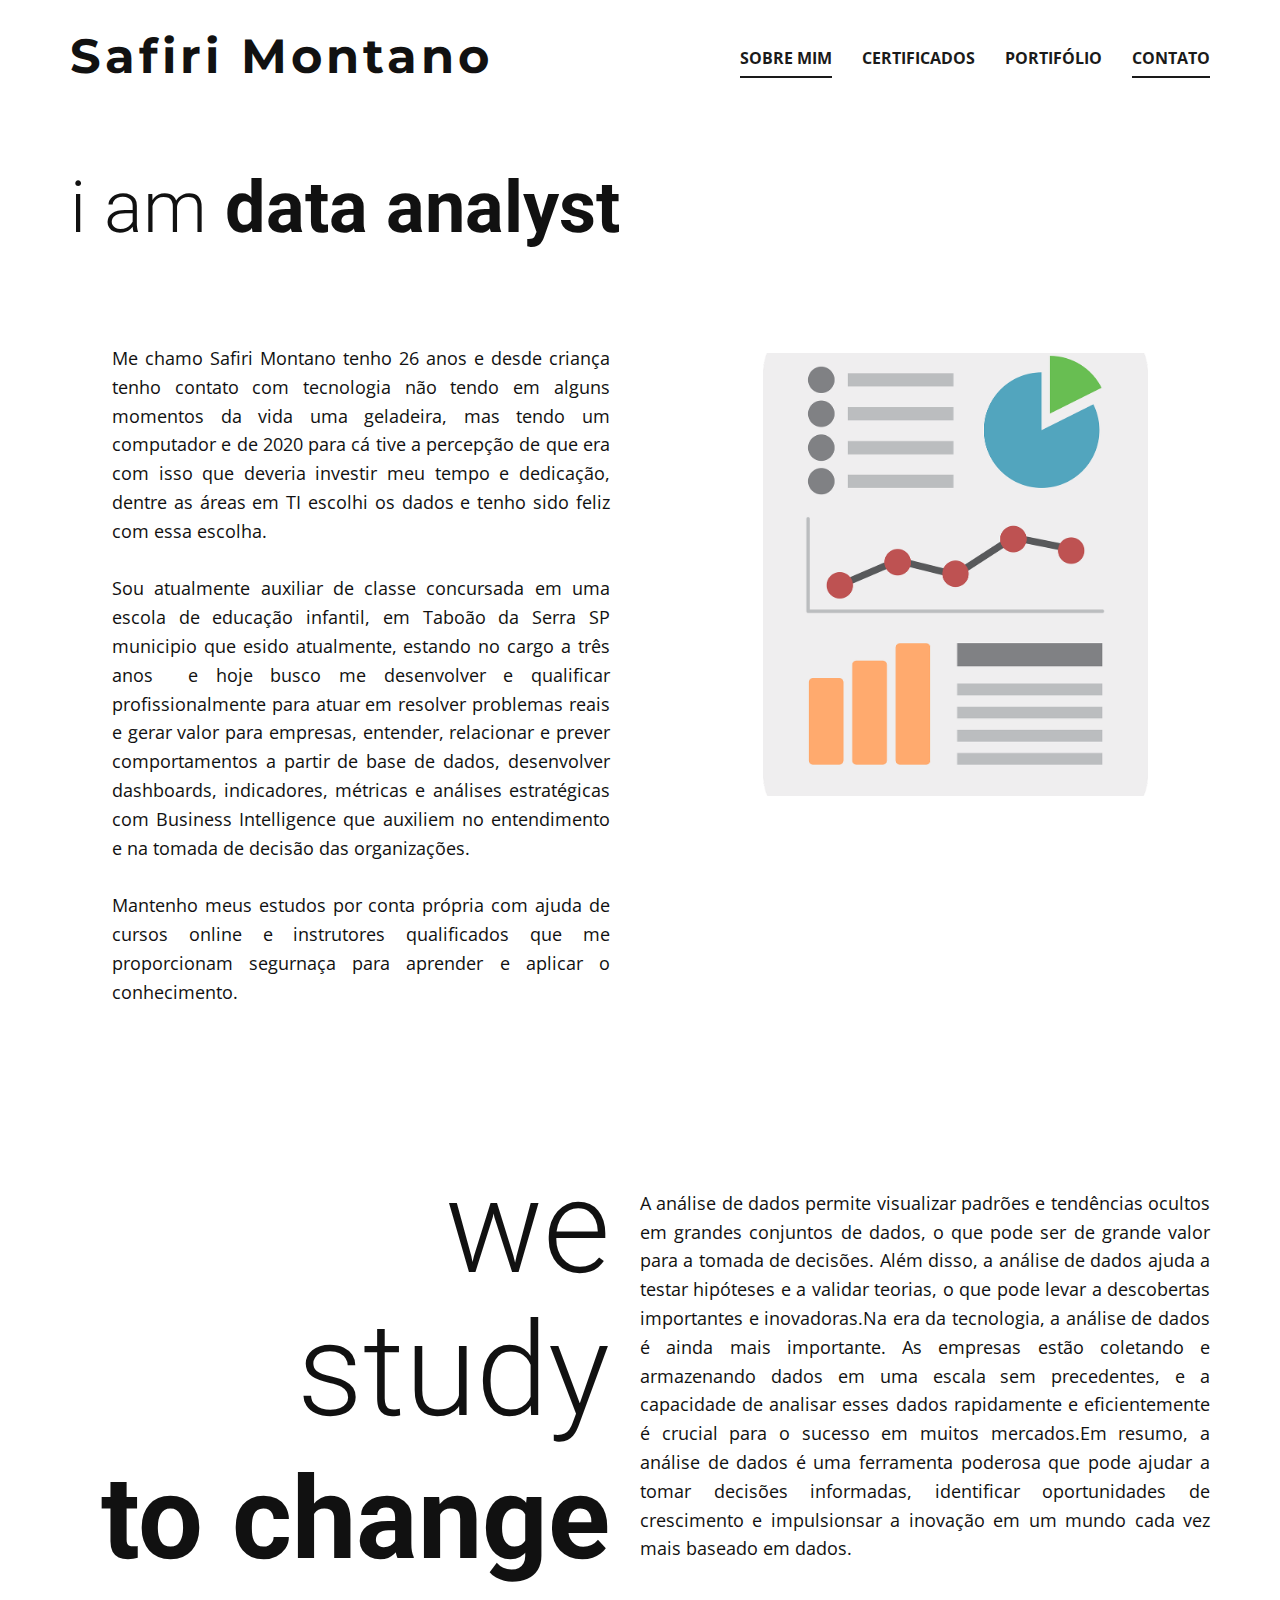
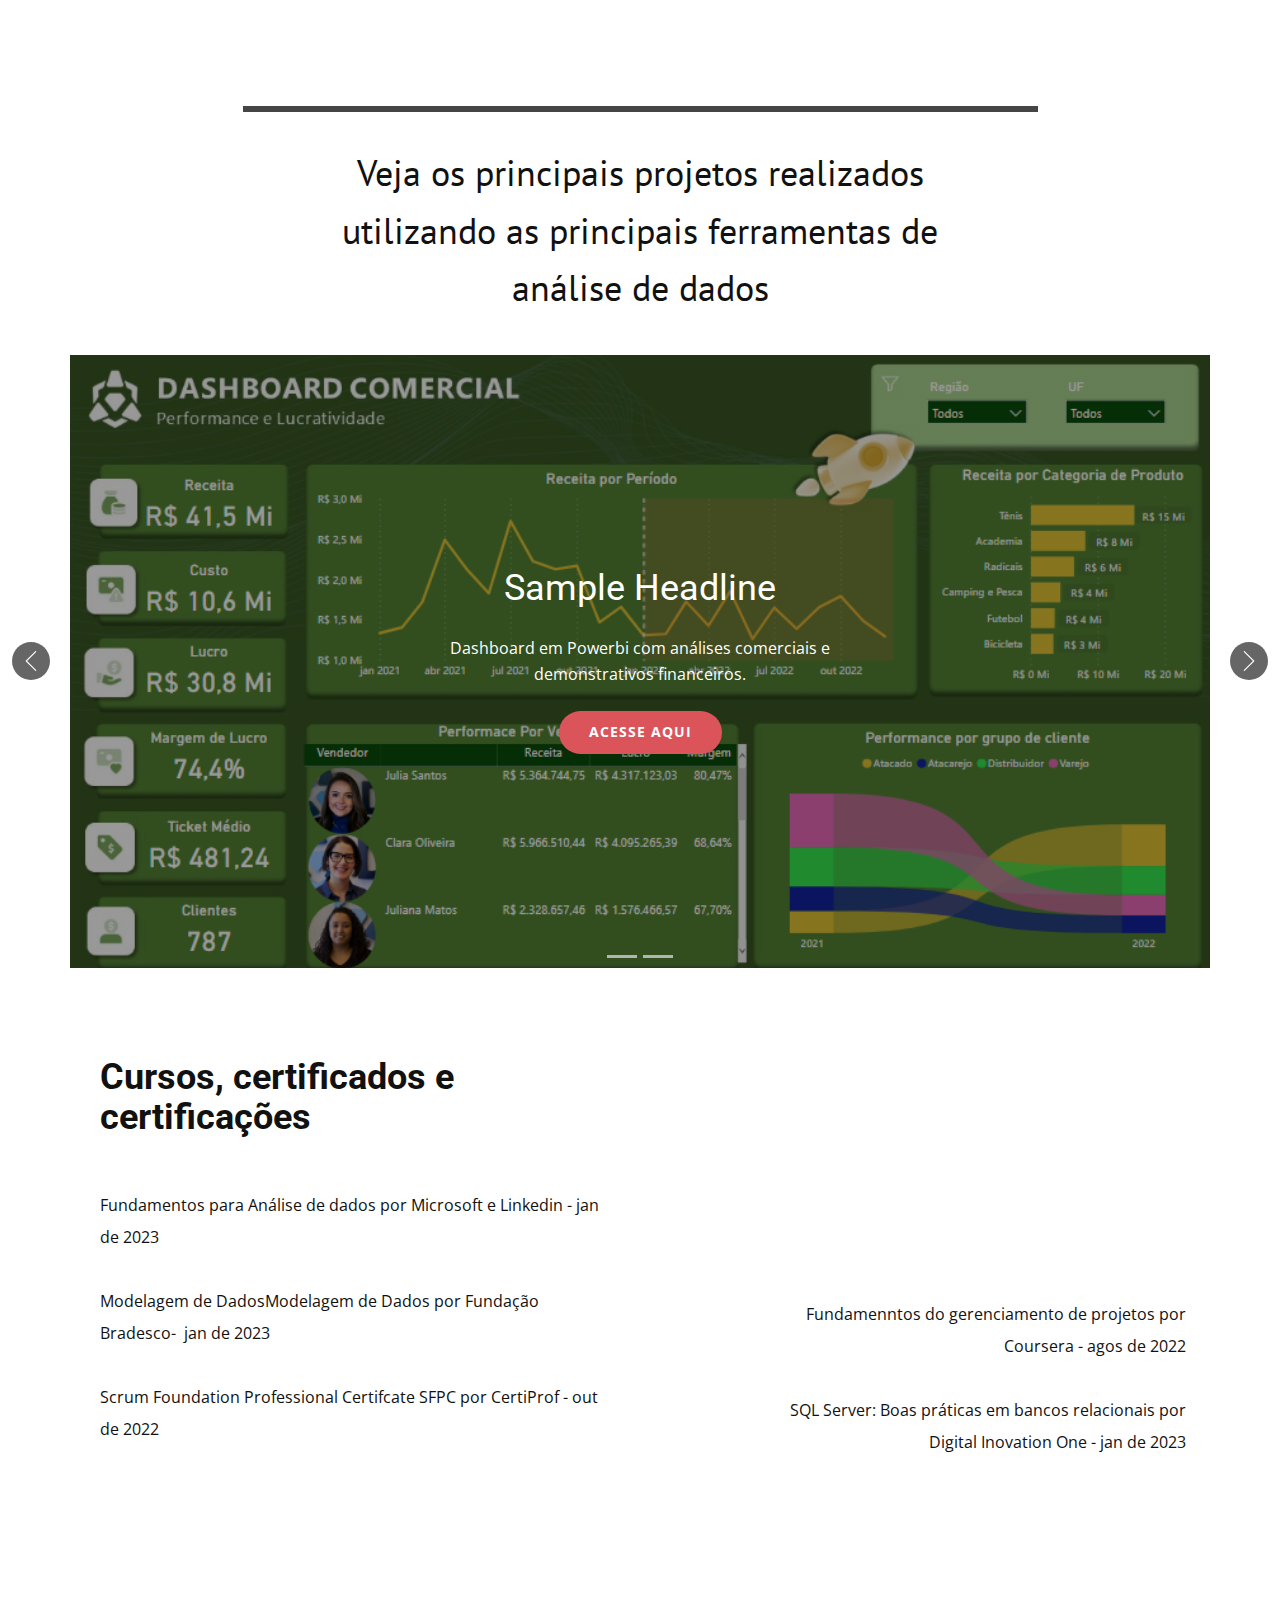
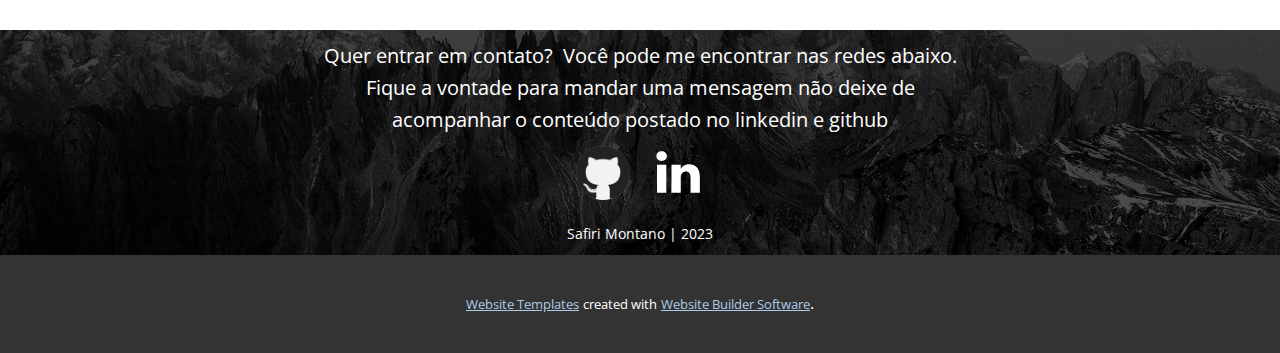
==== commit 9b1eece7: "update" ====
--- a/index.html
+++ b/index.html
@@ -18,12 +18,14 @@
     
     
     
-    
-    
     <script type="application/ld+json">{
 		"@context": "http://schema.org",
 		"@type": "Organization",
-		"name": ""
+		"name": "",
+		"sameAs": [
+				"https://github.com/safirimontano",
+				"https://www.linkedin.com/in/safiri-montano/"
+		]
 }</script>
     <meta name="theme-color" content="#478ac9">
     <meta property="og:title" content="Página Inicial">
@@ -63,36 +65,31 @@
         </h2>
       </div></header>
     <section class="u-align-center u-clearfix u-section-1" id="carousel_b909">
-      <div class="u-expanded-width u-grey-5 u-shape u-shape-rectangle u-shape-1"></div>
-      <h2 class="u-text u-text-1"><b>PortfÓlio</b>
-      </h2>
-      <p class="u-text u-text-2">Aqui você encontrará um portifólio de analise de dados com dashboards em PowerBi, Tableau, diagramas com modelagem relacional, minhas qualificações e meios de me contatar, fique a vontade.&nbsp;</p>
-    </section>
-    <section class="u-clearfix u-grey-10 u-section-2" id="carousel_3ec4">
-      <div class="u-expanded-width u-shape u-shape-rectangle u-white u-shape-1"></div>
-      <div class="u-clearfix u-gutter-50 u-layout-wrap u-layout-wrap-1">
-        <div class="u-layout">
-          <div class="u-layout-row">
-            <div class="u-container-style u-layout-cell u-left-cell u-size-31 u-layout-cell-1">
-              <div class="u-container-layout u-container-layout-1">
-                <h2 class="u-align-left u-text u-text-1">i am <span style="font-weight: 700;">data analyst</span>
-                </h2>
-                <p class="u-align-justify u-text u-text-2">Me chamo Safiri Montano tenho 26 anos e desde criança tenho contato com tecnologia não tendo em alguns momentos da vida uma geladeira, mas tendo um computador e de 2020 para cá tive a percepção de que era com isso que deveria investir meu tempo e dedicação, dentre as áreas em TI escolhi os dados e tenho sido feliz com essa escolha.<br>
-                  <br>Sou atualmente auxiliar de classe concursada em uma escola de educação infantil, em Taboão da Serra SP municipio que esido atualmente, estando no cargo a três anos&nbsp; e hoje busco me desenvolver e qualificar profissionalmente para atuar em resolver problemas reais e gerar valor para empresas, entender, relacionar e prever comportamentos a partir de base de dados, desenvolver dashboards, indicadores, métricas e análises estratégicas com Business Intelligence que auxiliem no entendimento e na tomada de decisão das organizações.<br>
-                  <br>Mantenho meus estudos por conta própria com ajuda de cursos online e instrutores qualificados que me proporcionam segurnaça para aprender e aplicar o conhecimento.&nbsp;
-                </p>
-              </div>
-            </div>
-            <div class="u-container-style u-layout-cell u-right-cell u-size-29 u-layout-cell-2">
-              <div class="u-container-layout u-container-layout-2">
-                <img class="u-expanded-width u-image u-image-1" src="images/4914813318ce79cf06267cfc8d9488052b6e9fa55b5f8262e21669275ecaac8078468ae8a63f73d7d08960872222180587cc941cb6fc6adbc856ab_1280.png" data-image-width="989" data-image-height="1280">
-              </div>
-            </div>
-          </div>
-        </div>
-      </div>
-    </section>
-    <section class="u-clearfix u-white u-section-3" id="carousel_a66d">
+      <div class="u-clearfix u-sheet u-sheet-1">
+        <div class="u-clearfix u-expanded-width u-gutter-50 u-layout-wrap u-layout-wrap-1">
+          <div class="u-layout">
+            <div class="u-layout-row">
+              <div class="u-container-style u-layout-cell u-left-cell u-size-31 u-layout-cell-1">
+                <div class="u-container-layout u-container-layout-1">
+                  <h2 class="u-align-left u-text u-text-1">i am <span style="font-weight: 700;">data analyst</span>
+                  </h2>
+                  <p class="u-align-justify u-text u-text-2">Me chamo Safiri Montano tenho 26 anos e desde criança tenho contato com tecnologia não tendo em alguns momentos da vida uma geladeira, mas tendo um computador e de 2020 para cá tive a percepção de que era com isso que deveria investir meu tempo e dedicação, dentre as áreas em TI escolhi os dados e tenho sido feliz com essa escolha.<br>
+                    <br>Sou atualmente auxiliar de classe concursada em uma escola de educação infantil, em Taboão da Serra SP municipio que esido atualmente, estando no cargo a três anos&nbsp; e hoje busco me desenvolver e qualificar profissionalmente para atuar em resolver problemas reais e gerar valor para empresas, entender, relacionar e prever comportamentos a partir de base de dados, desenvolver dashboards, indicadores, métricas e análises estratégicas com Business Intelligence que auxiliem no entendimento e na tomada de decisão das organizações.<br>
+                    <br>Mantenho meus estudos por conta própria com ajuda de cursos online e instrutores qualificados que me proporcionam segurnaça para aprender e aplicar o conhecimento.&nbsp;
+                  </p>
+                </div>
+              </div>
+              <div class="u-container-style u-layout-cell u-right-cell u-size-29 u-layout-cell-2">
+                <div class="u-container-layout u-container-layout-2">
+                  <img class="u-image u-image-1" src="images/4914813318ce79cf06267cfc8d9488052b6e9fa55b5f8262e21669275ecaac8078468ae8a63f73d7d08960872222180587cc941cb6fc6adbc856ab_1280.png" data-image-width="989" data-image-height="1280">
+                </div>
+              </div>
+            </div>
+          </div>
+        </div>
+      </div>
+    </section>
+    <section class="u-clearfix u-white u-section-2" id="carousel_a66d">
       <div class="u-clearfix u-sheet u-valign-middle-lg u-valign-middle-md u-valign-middle-xl u-sheet-1">
         <div class="u-clearfix u-expanded-width u-layout-wrap u-layout-wrap-1">
           <div class="u-layout">
@@ -117,15 +114,13 @@
         </div>
       </div>
     </section>
-    <section class="u-clearfix u-section-4" id="carousel_f467">
+    <section class="u-clearfix u-section-3" id="carousel_f467">
       <div class="u-clearfix u-sheet u-sheet-1">
         <div class="u-border-6 u-border-grey-dark-1 u-line u-line-horizontal u-line-1"></div>
-        <h2 class="u-align-center u-custom-font u-font-pt-sans u-text u-text-1">Veja os principais projetos, desde simples até mais elaborados com uso das ferramentas de analise de dados</h2><span class="u-icon u-icon-circle u-text-custom-color-1 u-icon-1" data-href="Página-Inicial.html#sec-7544"><svg class="u-svg-link" preserveAspectRatio="xMidYMin slice" viewBox="0 0 512 512" style=""><use xmlns:xlink="http://www.w3.org/1999/xlink" xlink:href="#svg-bf52"></use></svg><svg class="u-svg-content" viewBox="0 0 512 512" x="0px" y="0px" id="svg-bf52" style="enable-background:new 0 0 512 512;"><g><g><path d="M374.108,373.328c-7.829-7.792-20.492-7.762-28.284,0.067L276,443.557V20c0-11.046-8.954-20-20-20    c-11.046,0-20,8.954-20,20v423.558l-69.824-70.164c-7.792-7.829-20.455-7.859-28.284-0.067c-7.83,7.793-7.859,20.456-0.068,28.285    l104,104.504c0.006,0.007,0.013,0.012,0.019,0.018c7.792,7.809,20.496,7.834,28.314,0.001c0.006-0.007,0.013-0.012,0.019-0.018    l104-104.504C381.966,393.785,381.939,381.121,374.108,373.328z"></path>
-</g>
-</g></svg></span>
-      </div>
-    </section>
-    <section class="u-align-center u-clearfix u-section-5" id="sec-bae2">
+        <h2 class="u-align-center u-custom-font u-font-pt-sans u-text u-text-1">Veja os principais projetos realizados utilizando as principais ferramentas de análise de dados</h2>
+      </div>
+    </section>
+    <section class="u-align-center u-clearfix u-section-4" id="sec-bae2">
       <div class="u-clearfix u-sheet u-sheet-1">
         <div id="carousel-bd35" data-interval="5000" data-u-ride="carousel" class="u-carousel u-expanded-width u-slider u-slider-1">
           <ol class="u-absolute-hcenter u-carousel-indicators u-carousel-indicators-1">
@@ -165,10 +160,10 @@
         </div>
       </div>
       <style data-mode="XXL">@media (max-width: 0px) {
-  .u-section-5 .u-sheet-1 {
+  .u-section-4 .u-sheet-1 {
     min-height: 613px;
   }
-  .u-section-5 .u-slider-1 {
+  .u-section-4 .u-slider-1 {
     width: 758px;
     min-height: 478px;
     height: auto;
@@ -177,36 +172,36 @@
     margin-left: auto;
     margin-right: auto;
   }
-  .u-section-5 .u-carousel-indicators-1 {
+  .u-section-4 .u-carousel-indicators-1 {
     position: absolute;
     bottom: 10px;
     width: auto;
     height: auto;
   }
-  .u-section-5 .u-image-1 {
+  .u-section-4 .u-image-1 {
     background-image: linear-gradient(0deg, rgba(0,0,0,0.4), rgba(0,0,0,0.4)), url("[data-uri]");
     background-position: 50% 50%;
   }
-  .u-section-5 .u-container-layout-1 {
+  .u-section-4 .u-container-layout-1 {
     padding-top: 30px;
     padding-bottom: 30px;
     padding-left: 60px;
     padding-right: 60px;
   }
-  .u-section-5 .u-text-1 {
+  .u-section-4 .u-text-1 {
     margin-top: 0;
     margin-bottom: 0;
     margin-left: auto;
     margin-right: auto;
   }
-  .u-section-5 .u-text-2 {
+  .u-section-4 .u-text-2 {
     width: 409px;
     margin-top: 20px;
     margin-left: auto;
     margin-right: auto;
     margin-bottom: 0;
   }
-  .u-section-5 .u-btn-1 {
+  .u-section-4 .u-btn-1 {
     border-style: none;
     font-weight: 700;
     text-transform: uppercase;
@@ -218,30 +213,30 @@
     margin-right: auto;
     margin-bottom: 0;
   }
-  .u-section-5 .u-image-2 {
+  .u-section-4 .u-image-2 {
     background-image: linear-gradient(0deg, rgba(0,0,0,0.4), rgba(0,0,0,0.4)), url("[data-uri]");
     background-position: 50% 50%;
   }
-  .u-section-5 .u-container-layout-2 {
+  .u-section-4 .u-container-layout-2 {
     padding-top: 30px;
     padding-bottom: 30px;
     padding-left: 60px;
     padding-right: 60px;
   }
-  .u-section-5 .u-text-3 {
+  .u-section-4 .u-text-3 {
     margin-top: 0;
     margin-bottom: 0;
     margin-left: auto;
     margin-right: auto;
   }
-  .u-section-5 .u-text-4 {
+  .u-section-4 .u-text-4 {
     width: 409px;
     margin-top: 20px;
     margin-left: auto;
     margin-right: auto;
     margin-bottom: 0;
   }
-  .u-section-5 .u-btn-2 {
+  .u-section-4 .u-btn-2 {
     border-style: none;
     font-weight: 700;
     text-transform: uppercase;
@@ -253,7 +248,7 @@
     margin-right: auto;
     margin-bottom: 0;
   }
-  .u-section-5 .u-carousel-control-1 {
+  .u-section-4 .u-carousel-control-1 {
     width: 38px;
     height: 38px;
     background-image: none;
@@ -261,7 +256,7 @@
     position: absolute;
     right: auto;
   }
-  .u-section-5 .u-carousel-control-2 {
+  .u-section-4 .u-carousel-control-2 {
     width: 38px;
     height: 38px;
     background-image: none;
@@ -271,7 +266,7 @@
   }
 }</style>
     </section>
-    <section class="u-clearfix u-section-6" id="carousel_7379">
+    <section class="u-clearfix u-section-5" id="carousel_7379">
       <div class="u-clearfix u-sheet u-sheet-1">
         <div class="u-clearfix u-expanded-width u-layout-wrap u-layout-wrap-1">
           <div class="u-layout">
@@ -280,9 +275,8 @@
                 <div class="u-container-layout u-container-layout-1">
                   <h2 class="u-text u-text-1"><b>Cursos, certificados e certificações</b>
                   </h2>
-                  <p class="u-text u-text-black u-text-2">
-                    <a class="display-flex flex-column full-width optional-action-target-wrapper u-active-none u-border-none u-btn u-button-style u-hover-none u-none u-text-palette-1-base u-btn-1" target="_self" href="https://www.linkedin.com/learning/certificates/ab43d43d18726ac3c3a261b9bc79ec93a7c2410dae2db12b61f82a168aeeb784">Fundamentos para Análise de Dados por Microsoft e LinkedIn - jan de 2023</a>
-                    <br>
+                  <p class="u-text u-text-2">
+                    <br>Fundamentos para Análise de dados por Microsoft e Linkedin - jan de 2023<br>
                     <br>Modelagem de DadosModelagem de Dados por Fundação Bradesco-&nbsp;&nbsp;jan de 2023<br>
                     <br>Scrum Foundation Professional Certifcate SFPC por CertiProf - out de 2022<br>
                     <br>
@@ -292,8 +286,7 @@
               <div class="u-align-right u-container-style u-layout-cell u-size-30 u-layout-cell-2">
                 <div class="u-container-layout u-valign-middle-sm u-valign-middle-xs u-container-layout-2">
                   <p class="u-text u-text-3">
-                    <a class="display-flex flex-column full-width optional-action-target-wrapper u-active-none u-border-none u-btn u-button-style u-hover-none u-none u-text-palette-1-base u-btn-2" target="_blank" href="https://www.coursera.org/account/accomplishments/certificate/2CYVETJSZBTE">Fundamentos do gerenciamento de projetos por Coursera -&nbsp;&nbsp;ago de 2022Verificação emitida em ago de 2022</a>
-                    <br>
+                    <br>Fundamenntos do gerenciamento de projetos por Coursera - agos de 2022<br>
                     <br>SQL Server: Boas práticas em bancos relacionais por Digital Inovation One -&nbsp;jan de 2023<br>
                   </p>
                 </div>
@@ -303,8 +296,9 @@
         </div>
       </div>
     </section>
-    <section class="u-align-center u-clearfix u-image u-shading u-section-7" data-image-width="1980" data-image-height="806" id="carousel_9ac0">
-      <div class="u-clearfix u-sheet u-sheet-1">
+    
+    
+    <footer class="u-align-center u-clearfix u-footer u-image u-shading u-footer" id="sec-ee62" data-image-width="1980" data-image-height="806"><div class="u-clearfix u-sheet u-sheet-1">
         <p class="u-large-text u-text u-text-variant u-text-1">Quer entrar em contato?&nbsp; Você pode me encontrar nas redes abaixo. Fique a vontade para mandar uma mensagem não deixe de acompanhar o conteúdo postado no linkedin e github</p>
         <div class="u-hover-feature u-social-icons u-spacing-20 u-social-icons-1">
           <a class="u-social-url" target="_blank" href="https://github.com/safirimontano" title="link para o github"><span class="u-file-icon u-icon u-social-facebook u-social-icon u-icon-1"><img src="images/919847.png" alt=""></span>
@@ -315,13 +309,7 @@
         </span>
           </a>
         </div>
-      </div>
-      
-    </section>
-    
-    
-    <footer class="u-align-center u-clearfix u-footer u-grey-80 u-footer" id="sec-ee62"><div class="u-clearfix u-sheet u-valign-middle u-sheet-1">
-        <p class="u-small-text u-text u-text-variant u-text-1">Safiri Montano | 2023</p>
+        <p class="u-small-text u-text u-text-variant u-text-2">Safiri Montano | 2023</p>
       </div></footer>
     <section class="u-backlink u-clearfix u-grey-80">
       <a class="u-link" href="https://nicepage.com/website-templates" target="_blank">
--- a/nicepage.css
+++ b/nicepage.css
@@ -39180,58 +39180,125 @@
   }
 }
  .u-footer {
-  background-image: none;
+  background-image: linear-gradient(0deg, rgba(0,0,0,0.7), rgba(0,0,0,0.7)), url("images/w4-min.jpg");
 }
 
 .u-footer .u-sheet-1 {
-  min-height: 52px;
+  min-height: 225px;
 }
 
 .u-footer .u-text-1 {
-  margin: 15px 317px 15px 360px;
+  font-size: 1.25rem;
+  width: 670px;
+  margin: 10px auto 0;
+}
+
+.u-footer .u-social-icons-1 {
+  white-space: nowrap;
+  height: 54px;
+  min-height: 16px;
+  width: 128px;
+  min-width: 52px;
+  transition-duration: 0.5s;
+  box-shadow: 0 0 0 rgba(0,0,0,0);
+  text-shadow: rgba(var(---r),var(---g),var(---b),0);
+  margin: 10px auto 0;
+}
+
+.u-footer .u-icon-1 {
+  height: 48px;
+}
+
+.u-footer .u-icon-2 {
+  height: 100%;
+}
+
+.u-footer .u-text-2 {
+  width: 463px;
+  margin: 23px auto 10px;
 }
 @media (max-width: 1199px) {
+   .u-footer {
+    min-height: 228px;
+  }
+
   .u-footer .u-sheet-1 {
-    min-height: 99px;
+    min-height: 186px;
+  }
+
+  .u-footer .u-social-icons-1 {
+    width: 128px;
+  }
+
+  .u-footer .u-text-2 {
+    width: 463px;
+  }
+}
+@media (max-width: 991px) {
+   .u-footer {
+    min-height: 160px;
+  }
+
+  .u-footer .u-sheet-1 {
+    min-height: 142px;
+  }
+}
+@media (max-width: 767px) {
+   .u-footer {
+    min-height: 105px;
+  }
+
+  .u-footer .u-sheet-1 {
+    min-height: 107px;
   }
 
   .u-footer .u-text-1 {
-    width: 417px;
-    margin-left: 260px;
-    margin-right: 217px;
-  }
-}
-@media (max-width: 991px) {
+    width: 540px;
+  }
+}
+@media (max-width: 575px) {
+   .u-footer {
+    min-height: 43px;
+  }
+
   .u-footer .u-sheet-1 {
-    min-height: 76px;
-  }
-
-  .u-footer .u-text-1 {
-    margin-left: 150px;
-    margin-right: 107px;
-  }
-}
-@media (max-width: 767px) {
-  .u-footer .u-sheet-1 {
-    min-height: 57px;
-  }
-
-  .u-footer .u-text-1 {
-    margin-left: 60px;
-    margin-right: 17px;
-  }
-}
-@media (max-width: 575px) {
-  .u-footer .u-sheet-1 {
-    min-height: 36px;
+    min-height: 67px;
   }
 
   .u-footer .u-text-1 {
     width: 340px;
-    margin-left: 0;
-    margin-right: 0;
-  }
-}
+  }
+
+  .u-footer .u-text-2 {
+    width: 340px;
+  }
+}
+.u-footer .u-social-icons-1, .u-footer .u-social-icons-1:before, .u-footer .u-social-icons-1 > .u-container-layout:before {
+    transition-property: fill, color, background-color, stroke-width, border-style, border-width, border-top-width, border-left-width, border-right-width, border-bottom-width, custom-border, borders, box-shadow, text-shadow, opacity, border-radius, stroke, border-color, font-size, font-style, font-weight, text-decoration, letter-spacing, transform, background-image, image-zoom, background-size, background-position
+}
+.u-footer .u-social-icons-1.u-social-icons-1.u-social-icons-1:hover {
+    box-shadow: 2px 2px 8px 0px rgba(128,128,128,1) !important;
+    transform: translateY(px) !important;
+    text-shadow:    rgba(var(---r),var(---g),var(---b),0) !important
+}
+.u-footer .u-social-icons-1 {
+    border-color: transparent !important
+}
+.u-footer .u-social-icons-1.u-social-icons-1.u-social-icons-1.hover {
+    box-shadow: 2px 2px 8px 0px rgba(128,128,128,1) !important;
+    transform: translateY(px) !important;
+    text-shadow:    rgba(var(---r),var(---g),var(---b),0) !important
+}
+.u-footer .u-social-icons-1 {
+    border-color: transparent !important
+}
+.u-footer .u-container-layout:hover .u-social-icons-1 {
+    transform: rotate(0deg) scale(1) translateX(0px) translateY(0px) !important
+}
+.u-container-layout.hover .u-footer .u-social-icons-1 {
+    transform: rotate(0deg) scale(1) translateX(0px) translateY(0px) !important
+} 
+
 
  /*begin-variables base-font-size*/ 
  html { font-size: 16px; }
--- a/Página-Inicial.css
+++ b/Página-Inicial.css
@@ -2,34 +2,90 @@
   min-height: 863px;
 }
 
-.u-section-1 .u-shape-1 {
-  height: 138px;
-  margin-top: 0;
+.u-section-1 .u-sheet-1 {
+  min-height: 908px;
+}
+
+.u-section-1 .u-layout-wrap-1 {
+  margin-top: 55px;
   margin-bottom: 0;
-  background-image: none;
+}
+
+.u-section-1 .u-layout-cell-1 {
+  min-height: 958px;
+}
+
+.u-section-1 .u-container-layout-1 {
+  padding: 30px 0;
 }
 
 .u-section-1 .u-text-1 {
-  text-transform: uppercase;
+  font-size: 4.5rem;
   font-weight: 300;
-  letter-spacing: 4px;
-  font-size: 3rem;
-  width: 554px;
-  margin: 85px auto 0;
+  margin: 0;
 }
 
 .u-section-1 .u-text-2 {
-  width: 543px;
-  margin: 57px auto 60px;
+  font-size: 1.125rem;
+  margin: 97px 25px 0 42px;
+}
+
+.u-section-1 .u-layout-cell-2 {
+  min-height: 958px;
+}
+
+.u-section-1 .u-container-layout-2 {
+  padding: 0;
+}
+
+.u-section-1 .u-image-1 {
+  height: 443px;
+  width: 385px;
+  margin: 215px 62px 0 auto;
+}
+
+@media (max-width: 1199px) {
+  .u-section-1 .u-sheet-1 {
+    min-height: 863px;
+  }
+
+  .u-section-1 .u-layout-cell-1 {
+    min-height: 790px;
+  }
+
+  .u-section-1 .u-text-2 {
+    margin-right: 0;
+    margin-left: 0;
+  }
+
+  .u-section-1 .u-layout-cell-2 {
+    min-height: 790px;
+  }
+
+  .u-section-1 .u-image-1 {
+    margin-right: 44px;
+  }
+}
+
+@media (max-width: 991px) {
+  .u-section-1 .u-layout-cell-1 {
+    min-height: 100px;
+  }
+
+  .u-section-1 .u-layout-cell-2 {
+    min-height: 605px;
+  }
+
+  .u-section-1 .u-image-1 {
+    height: 371px;
+    width: 322px;
+    margin-right: 0;
+  }
 }
 
 @media (max-width: 767px) {
-  .u-section-1 .u-text-1 {
-    width: 540px;
-  }
-
-  .u-section-1 .u-text-2 {
-    width: 540px;
+  .u-section-1 .u-layout-cell-2 {
+    min-height: 939px;
   }
 }
 
@@ -40,378 +96,206 @@
 
   .u-section-1 .u-text-1 {
     font-size: 1.5rem;
-    width: 340px;
-  }
-
-  .u-section-1 .u-text-2 {
-    width: 340px;
+  }
+
+  .u-section-1 .u-layout-cell-2 {
+    min-height: 591px;
   }
 } .u-section-2 {
   background-image: none;
-  min-height: 582px;
-}
-
-.u-section-2 .u-shape-1 {
-  height: 532px;
-  margin-top: 0;
-  margin-bottom: 0;
+}
+
+.u-section-2 .u-sheet-1 {
+  min-height: 649px;
 }
 
 .u-section-2 .u-layout-wrap-1 {
-  width: 1140px;
-  margin: -957px auto 60px;
-}
-
-.u-section-2 .u-layout-cell-1 {
-  min-height: 958px;
-}
-
-.u-section-2 .u-container-layout-1 {
-  padding: 30px 0;
-}
-
-.u-section-2 .u-text-1 {
-  font-size: 4.5rem;
-  font-weight: 300;
-  margin: 0;
-}
-
-.u-section-2 .u-text-2 {
-  font-size: 1.125rem;
-  margin: 97px 25px 0 42px;
-}
-
-.u-section-2 .u-layout-cell-2 {
-  min-height: 874px;
-}
-
-.u-section-2 .u-container-layout-2 {
-  padding: 0;
-}
-
-.u-section-2 .u-image-1 {
-  height: 611px;
-  margin-top: 129px;
-  margin-bottom: 0;
-}
-
-@media (max-width: 1199px) {
-   .u-section-2 {
-    min-height: 780px;
-  }
-
-  .u-section-2 .u-layout-wrap-1 {
-    width: 940px;
-  }
-
-  .u-section-2 .u-layout-cell-1 {
-    min-height: 790px;
-  }
-
-  .u-section-2 .u-text-1 {
-    font-size: 3.75rem;
-  }
-
-  .u-section-2 .u-text-2 {
-    margin-left: 0;
-    margin-right: 0;
-  }
-
-  .u-section-2 .u-layout-cell-2 {
-    min-height: 721px;
-  }
-
-  .u-section-2 .u-image-1 {
-    height: 504px;
-  }
-}
-
-@media (max-width: 991px) {
-   .u-section-2 {
-    min-height: 614px;
-  }
-
-  .u-section-2 .u-shape-1 {
-    height: 387px;
-  }
-
-  .u-section-2 .u-layout-wrap-1 {
-    width: 720px;
-    margin-top: -327px;
-  }
-
-  .u-section-2 .u-layout-cell-1 {
-    min-height: 617px;
-  }
-
-  .u-section-2 .u-text-1 {
-    font-size: 2.75rem;
-  }
-
-  .u-section-2 .u-layout-cell-2 {
-    min-height: 552px;
-  }
-
-  .u-section-2 .u-image-1 {
-    height: 386px;
-  }
-}
-
-@media (max-width: 767px) {
-   .u-section-2 {
-    min-height: 1014px;
-  }
-
-  .u-section-2 .u-shape-1 {
-    height: 1127px;
-  }
-
-  .u-section-2 .u-layout-wrap-1 {
-    width: 540px;
-    margin-top: -1067px;
-  }
-
-  .u-section-2 .u-layout-cell-1 {
-    min-height: 100px;
-  }
-
-  .u-section-2 .u-text-1 {
-    font-size: 3.75rem;
-  }
-
-  .u-section-2 .u-layout-cell-2 {
-    min-height: 816px;
-  }
-
-  .u-section-2 .u-image-1 {
-    height: 599px;
-  }
-}
-
-@media (max-width: 575px) {
-   .u-section-2 {
-    min-height: 701px;
-  }
-
-  .u-section-2 .u-shape-1 {
-    height: 367px;
-  }
-
-  .u-section-2 .u-layout-wrap-1 {
-    width: 340px;
-    margin-top: -307px;
-    margin-bottom: 0;
-  }
-
-  .u-section-2 .u-text-1 {
-    font-size: 2.25rem;
-  }
-
-  .u-section-2 .u-layout-cell-2 {
-    min-height: 514px;
-  }
-
-  .u-section-2 .u-image-1 {
-    height: 377px;
-  }
-} .u-section-3 {
-  background-image: none;
-}
-
-.u-section-3 .u-sheet-1 {
-  min-height: 649px;
-}
-
-.u-section-3 .u-layout-wrap-1 {
   margin-top: 60px;
   margin-bottom: 60px;
 }
 
-.u-section-3 .u-layout-cell-1 {
+.u-section-2 .u-layout-cell-1 {
   min-height: 529px;
 }
 
-.u-section-3 .u-container-layout-1 {
+.u-section-2 .u-container-layout-1 {
   padding: 30px;
 }
 
-.u-section-3 .u-text-1 {
+.u-section-2 .u-text-1 {
   font-size: 8.125rem;
   font-weight: 300;
   margin: 20px 0 0;
 }
 
-.u-section-3 .u-layout-cell-2 {
+.u-section-2 .u-layout-cell-2 {
   min-height: 529px;
 }
 
-.u-section-3 .u-container-layout-2 {
+.u-section-2 .u-container-layout-2 {
   padding: 83px 0;
 }
 
-.u-section-3 .u-text-2 {
+.u-section-2 .u-text-2 {
   font-size: 1.125rem;
   margin: 0;
 }
 
 @media (max-width: 1199px) {
-  .u-section-3 .u-sheet-1 {
+  .u-section-2 .u-sheet-1 {
     min-height: 556px;
   }
 
-  .u-section-3 .u-layout-cell-1 {
+  .u-section-2 .u-layout-cell-1 {
     min-height: 436px;
   }
 
-  .u-section-3 .u-layout-cell-2 {
+  .u-section-2 .u-layout-cell-2 {
     min-height: 436px;
   }
 }
 
 @media (max-width: 991px) {
-  .u-section-3 .u-sheet-1 {
+  .u-section-2 .u-sheet-1 {
     min-height: 454px;
   }
 
-  .u-section-3 .u-layout-cell-1 {
+  .u-section-2 .u-layout-cell-1 {
     min-height: 100px;
   }
 
-  .u-section-3 .u-text-1 {
+  .u-section-2 .u-text-1 {
     font-size: 6rem;
   }
 
-  .u-section-3 .u-layout-cell-2 {
+  .u-section-2 .u-layout-cell-2 {
     min-height: 100px;
   }
 
-  .u-section-3 .u-container-layout-2 {
+  .u-section-2 .u-container-layout-2 {
     padding-top: 30px;
     padding-bottom: 30px;
   }
 }
 
 @media (max-width: 767px) {
-  .u-section-3 .u-sheet-1 {
+  .u-section-2 .u-sheet-1 {
     min-height: 645px;
   }
 
-  .u-section-3 .u-layout-wrap-1 {
+  .u-section-2 .u-layout-wrap-1 {
     margin-top: 22px;
     margin-bottom: 22px;
   }
 
-  .u-section-3 .u-container-layout-1 {
+  .u-section-2 .u-container-layout-1 {
     padding-left: 10px;
     padding-right: 10px;
   }
 }
 
 @media (max-width: 575px) {
-  .u-section-3 .u-sheet-1 {
+  .u-section-2 .u-sheet-1 {
     min-height: 669px;
   }
 
-  .u-section-3 .u-layout-wrap-1 {
+  .u-section-2 .u-layout-wrap-1 {
     margin-top: 60px;
     margin-bottom: 60px;
   }
 
-  .u-section-3 .u-text-1 {
+  .u-section-2 .u-text-1 {
     font-size: 4.5rem;
   }
-}.u-section-4 .u-sheet-1 {
-  min-height: 454px;
-}
-
-.u-section-4 .u-line-1 {
+}.u-section-3 .u-sheet-1 {
+  min-height: 246px;
+}
+
+.u-section-3 .u-line-1 {
   transform-origin: left center 0px;
   width: 795px;
   margin: 0 auto;
 }
 
-.u-section-4 .u-text-1 {
-  font-size: 3rem;
+.u-section-3 .u-text-1 {
   line-height: 1.6;
   width: 682px;
-  margin: 14px auto 0;
-}
-
-.u-section-4 .u-icon-1 {
-  height: 64px;
-  width: 64px;
-  margin: 33px auto;
+  margin: 32px auto 38px;
 }
 
 @media (max-width: 1199px) {
-  .u-section-4 .u-line-1 {
+  .u-section-3 .u-line-1 {
     height: 6px;
   }
+
+  .u-section-3 .u-text-1 {
+    font-size: 2.25rem;
+  }
 }
 
 @media (max-width: 991px) {
-  .u-section-4 .u-line-1 {
+  .u-section-3 .u-line-1 {
     width: 720px;
   }
 }
 
 @media (max-width: 767px) {
-  .u-section-4 .u-line-1 {
+  .u-section-3 .u-line-1 {
     width: 540px;
   }
 
-  .u-section-4 .u-text-1 {
+  .u-section-3 .u-text-1 {
     font-size: 2.75rem;
     width: 540px;
   }
 }
 
 @media (max-width: 575px) {
-  .u-section-4 .u-line-1 {
+  .u-section-3 .u-line-1 {
     width: 340px;
   }
 
-  .u-section-4 .u-text-1 {
+  .u-section-3 .u-text-1 {
     font-size: 2.125rem;
     width: 340px;
   }
-}.u-section-5 .u-sheet-1 {
+}.u-section-4 .u-sheet-1 {
   min-height: 613px;
 }
 
-.u-section-5 .u-slider-1 {
+.u-section-4 .u-slider-1 {
   min-height: 613px;
   height: auto;
   margin-top: 0;
   margin-bottom: 0;
 }
 
-.u-section-5 .u-carousel-indicators-1 {
+.u-section-4 .u-carousel-indicators-1 {
   position: absolute;
   bottom: 10px;
   width: auto;
   height: auto;
 }
 
-.u-section-5 .u-image-1 {
+.u-section-4 .u-image-1 {
   background-image: linear-gradient(0deg, rgba(0,0,0,0.4), rgba(0,0,0,0.4)), url("images/dashboardcomercial.png");
   background-position: 50% 50%;
 }
 
-.u-section-5 .u-container-layout-1 {
+.u-section-4 .u-container-layout-1 {
   padding: 30px 60px;
 }
 
-.u-section-5 .u-text-1 {
+.u-section-4 .u-text-1 {
   margin: 0 auto;
 }
 
-.u-section-5 .u-text-2 {
+.u-section-4 .u-text-2 {
   width: 409px;
   margin: 27px auto 0;
 }
 
-.u-section-5 .u-btn-1 {
+.u-section-4 .u-btn-1 {
   border-style: none;
   font-weight: 700;
   text-transform: uppercase;
@@ -421,25 +305,25 @@
   margin: 24px auto 0;
 }
 
-.u-section-5 .u-image-2 {
+.u-section-4 .u-image-2 {
   background-image: linear-gradient(0deg, rgba(0,0,0,0.4), rgba(0,0,0,0.4)), url("[data-uri]");
   background-position: 50% 50%;
 }
 
-.u-section-5 .u-container-layout-2 {
+.u-section-4 .u-container-layout-2 {
   padding: 30px 60px;
 }
 
-.u-section-5 .u-text-3 {
+.u-section-4 .u-text-3 {
   margin: 0 auto;
 }
 
-.u-section-5 .u-text-4 {
+.u-section-4 .u-text-4 {
   width: 409px;
   margin: 20px auto 0;
 }
 
-.u-section-5 .u-btn-2 {
+.u-section-4 .u-btn-2 {
   border-style: none;
   font-weight: 700;
   text-transform: uppercase;
@@ -449,7 +333,7 @@
   margin: 30px auto 0;
 }
 
-.u-section-5 .u-carousel-control-1 {
+.u-section-4 .u-carousel-control-1 {
   width: 38px;
   height: 38px;
   background-image: none;
@@ -458,7 +342,7 @@
   right: auto;
 }
 
-.u-section-5 .u-carousel-control-2 {
+.u-section-4 .u-carousel-control-2 {
   width: 38px;
   height: 38px;
   background-image: none;
@@ -468,32 +352,132 @@
 }
 
 @media (max-width: 991px) {
-  .u-section-5 .u-sheet-1 {
+  .u-section-4 .u-sheet-1 {
     min-height: 568px;
   }
 
-  .u-section-5 .u-slider-1 {
+  .u-section-4 .u-slider-1 {
     min-height: 440px;
   }
 
-  .u-section-5 .u-container-layout-1 {
+  .u-section-4 .u-container-layout-1 {
     padding-left: 30px;
     padding-right: 30px;
   }
 
-  .u-section-5 .u-container-layout-2 {
+  .u-section-4 .u-container-layout-2 {
     padding-left: 30px;
     padding-right: 30px;
   }
 }
 
 @media (max-width: 767px) {
+  .u-section-4 .u-sheet-1 {
+    min-height: 530px;
+  }
+
+  .u-section-4 .u-slider-1 {
+    min-height: 410px;
+  }
+
+  .u-section-4 .u-container-layout-1 {
+    padding-left: 10px;
+    padding-right: 10px;
+  }
+
+  .u-section-4 .u-container-layout-2 {
+    padding-left: 10px;
+    padding-right: 10px;
+  }
+}
+
+@media (max-width: 575px) {
+  .u-section-4 .u-text-2 {
+    width: 320px;
+  }
+
+  .u-section-4 .u-text-4 {
+    width: 320px;
+  }
+}.u-section-5 .u-sheet-1 {
+  min-height: 602px;
+}
+
+.u-section-5 .u-layout-wrap-1 {
+  margin-top: 60px;
+  margin-bottom: 60px;
+}
+
+.u-section-5 .u-layout-cell-1 {
+  min-height: 482px;
+}
+
+.u-section-5 .u-container-layout-1 {
+  padding: 30px;
+}
+
+.u-section-5 .u-text-1 {
+  font-weight: 300;
+  margin: 0;
+}
+
+.u-section-5 .u-text-2 {
+  line-height: 2;
+  margin: 20px 0 0;
+}
+
+.u-section-5 .u-layout-cell-2 {
+  min-height: 542px;
+}
+
+.u-section-5 .u-container-layout-2 {
+  padding: 30px 24px;
+}
+
+.u-section-5 .u-text-3 {
+  line-height: 2;
+  margin: 208px 0 0 82px;
+}
+
+@media (max-width: 1199px) {
   .u-section-5 .u-sheet-1 {
-    min-height: 530px;
-  }
-
-  .u-section-5 .u-slider-1 {
-    min-height: 410px;
+    min-height: 526px;
+  }
+
+  .u-section-5 .u-layout-wrap-1 {
+    position: relative;
+  }
+
+  .u-section-5 .u-layout-cell-1 {
+    min-height: 397px;
+  }
+
+  .u-section-5 .u-layout-cell-2 {
+    min-height: 447px;
+  }
+
+  .u-section-5 .u-text-3 {
+    margin-left: 0;
+  }
+}
+
+@media (max-width: 991px) {
+  .u-section-5 .u-sheet-1 {
+    min-height: 449px;
+  }
+
+  .u-section-5 .u-layout-cell-1 {
+    min-height: 100px;
+  }
+
+  .u-section-5 .u-layout-cell-2 {
+    min-height: 100px;
+  }
+}
+
+@media (max-width: 767px) {
+  .u-section-5 .u-sheet-1 {
+    min-height: 136px;
   }
 
   .u-section-5 .u-container-layout-1 {
@@ -505,236 +489,22 @@
     padding-left: 10px;
     padding-right: 10px;
   }
+
+  .u-section-5 .u-text-3 {
+    margin-top: 0;
+  }
 }
 
 @media (max-width: 575px) {
-  .u-section-5 .u-text-2 {
-    width: 320px;
-  }
-
-  .u-section-5 .u-text-4 {
-    width: 320px;
-  }
-}.u-section-6 .u-sheet-1 {
-  min-height: 602px;
-}
-
-.u-section-6 .u-layout-wrap-1 {
-  margin-top: 60px;
-  margin-bottom: 60px;
-}
-
-.u-section-6 .u-layout-cell-1 {
-  min-height: 482px;
-}
-
-.u-section-6 .u-container-layout-1 {
-  padding: 30px;
-}
-
-.u-section-6 .u-text-1 {
-  font-weight: 300;
-  margin: 0;
-}
-
-.u-section-6 .u-text-2 {
-  line-height: 2;
-  margin: 20px 0 0;
-}
-
-.u-section-6 .u-btn-1 {
-  background-image: none;
-  padding: 0;
-}
-
-.u-section-6 .u-layout-cell-2 {
-  min-height: 542px;
-}
-
-.u-section-6 .u-container-layout-2 {
-  padding: 30px 24px;
-}
-
-.u-section-6 .u-text-3 {
-  line-height: 2;
-  margin: 208px 0 0 82px;
-}
-
-.u-section-6 .u-btn-2 {
-  background-image: none;
-  padding: 0;
-}
-
-@media (max-width: 1199px) {
-  .u-section-6 .u-sheet-1 {
-    min-height: 526px;
-  }
-
-  .u-section-6 .u-layout-wrap-1 {
-    position: relative;
-  }
-
-  .u-section-6 .u-layout-cell-1 {
-    min-height: 397px;
-  }
-
-  .u-section-6 .u-layout-cell-2 {
-    min-height: 447px;
-  }
-
-  .u-section-6 .u-text-3 {
-    margin-left: 0;
-  }
-}
-
-@media (max-width: 991px) {
-  .u-section-6 .u-sheet-1 {
-    min-height: 449px;
-  }
-
-  .u-section-6 .u-layout-cell-1 {
-    min-height: 100px;
-  }
-
-  .u-section-6 .u-layout-cell-2 {
-    min-height: 100px;
-  }
-}
-
-@media (max-width: 767px) {
-  .u-section-6 .u-sheet-1 {
-    min-height: 136px;
-  }
-
-  .u-section-6 .u-container-layout-1 {
-    padding-left: 10px;
-    padding-right: 10px;
-  }
-
-  .u-section-6 .u-container-layout-2 {
-    padding-left: 10px;
-    padding-right: 10px;
-  }
-
-  .u-section-6 .u-text-3 {
-    margin-top: 0;
-  }
-}
-
-@media (max-width: 575px) {
-  .u-section-6 .u-sheet-1 {
+  .u-section-5 .u-sheet-1 {
     min-height: 535px;
   }
 
-  .u-section-6 .u-layout-cell-2 {
+  .u-section-5 .u-layout-cell-2 {
     min-height: 311px;
   }
 
-  .u-section-6 .u-text-3 {
+  .u-section-5 .u-text-3 {
     width: auto;
   }
-} .u-section-7 {
-  background-image: linear-gradient(0deg, rgba(0,0,0,0.6), rgba(0,0,0,0.6)), url("images/w4-min.jpg");
-  background-position: 50% 50%;
-}
-
-.u-section-7 .u-sheet-1 {
-  min-height: 257px;
-}
-
-.u-section-7 .u-text-1 {
-  width: 670px;
-  font-size: 1.25rem;
-  margin: 31px auto 0;
-}
-
-.u-section-7 .u-social-icons-1 {
-  white-space: nowrap;
-  height: 54px;
-  min-height: 16px;
-  width: 128px;
-  min-width: 52px;
-  transition-duration: 0.5s;
-  box-shadow: 0 0 0 rgba(0,0,0,0);
-  text-shadow: rgba(var(---r),var(---g),var(---b),0);
-  transform: translateX(0px) translateY(0px) scale(1) rotate(0deg);
-  margin: 23px auto 53px;
-}
-
-.u-section-7 .u-icon-1 {
-  height: 48px;
-}
-
-.u-section-7 .u-icon-2 {
-  height: 100%;
-}
-
-@media (max-width: 1199px) {
-  .u-section-7 .u-sheet-1 {
-    min-height: 212px;
-  }
-
-  .u-section-7 .u-text-1 {
-    height: 64px;
-  }
-}
-
-@media (max-width: 991px) {
-  .u-section-7 .u-sheet-1 {
-    min-height: 162px;
-  }
-}
-
-@media (max-width: 767px) {
-  .u-section-7 .u-sheet-1 {
-    min-height: 122px;
-  }
-
-  .u-section-7 .u-text-1 {
-    width: 540px;
-  }
-}
-
-@media (max-width: 575px) {
-  .u-section-7 .u-sheet-1 {
-    min-height: 77px;
-  }
-
-  .u-section-7 .u-text-1 {
-    width: 340px;
-  }
-}
-
-.u-section-7 .u-social-icons-1,
-.u-section-7 .u-social-icons-1:before,
-.u-section-7 .u-social-icons-1 > .u-container-layout:before {
-  transition-property: fill, color, background-color, stroke-width, border-style, border-width, border-top-width, border-left-width, border-right-width, border-bottom-width, custom-border, borders, box-shadow, text-shadow, opacity, border-radius, stroke, border-color, font-size, font-style, font-weight, text-decoration, letter-spacing, transform, background-image, image-zoom, background-size, background-position;
-}
-
-.u-section-7 .u-social-icons-1.u-social-icons-1.u-social-icons-1:hover {
-  box-shadow: 2px 2px 8px 0px rgba(128,128,128,1) !important;
-  transform: translateY(px) !important;
-  text-shadow: rgba(var(---r),var(---g),var(---b),0) !important;
-}
-
-.u-section-7 .u-social-icons-1 {
-  border-color: transparent !important;
-}
-
-.u-section-7 .u-social-icons-1.u-social-icons-1.u-social-icons-1.hover {
-  box-shadow: 2px 2px 8px 0px rgba(128,128,128,1) !important;
-  transform: translateY(px) !important;
-  text-shadow: rgba(var(---r),var(---g),var(---b),0) !important;
-}
-
-.u-section-7 .u-social-icons-1 {
-  border-color: transparent !important;
-}
-
-.u-section-7 .u-container-layout:hover .u-social-icons-1 {
-  transform: rotate(0deg) scale(1) translateX(0px) translateY(0px) !important;
-}
-
-.u-container-layout.hover .u-section-7 .u-social-icons-1 {
-  transform: rotate(0deg) scale(1) translateX(0px) translateY(0px) !important;
 }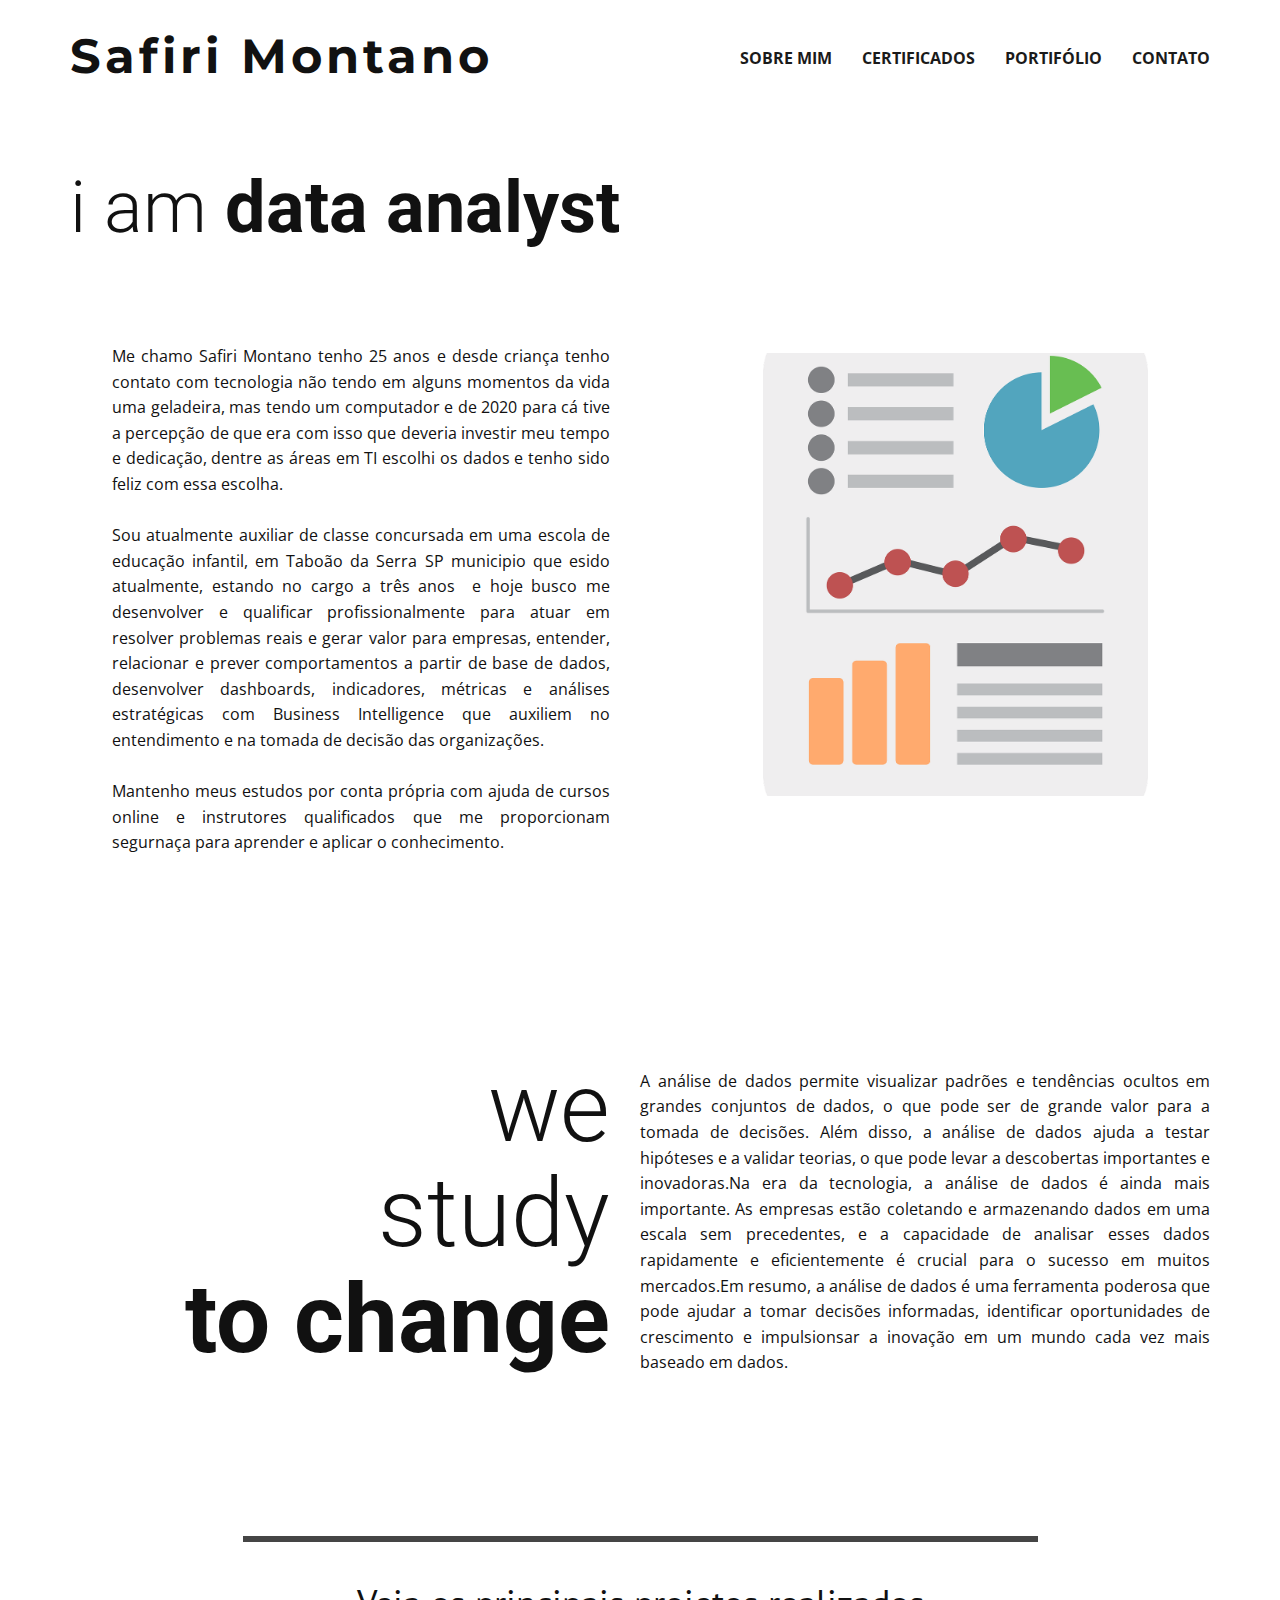
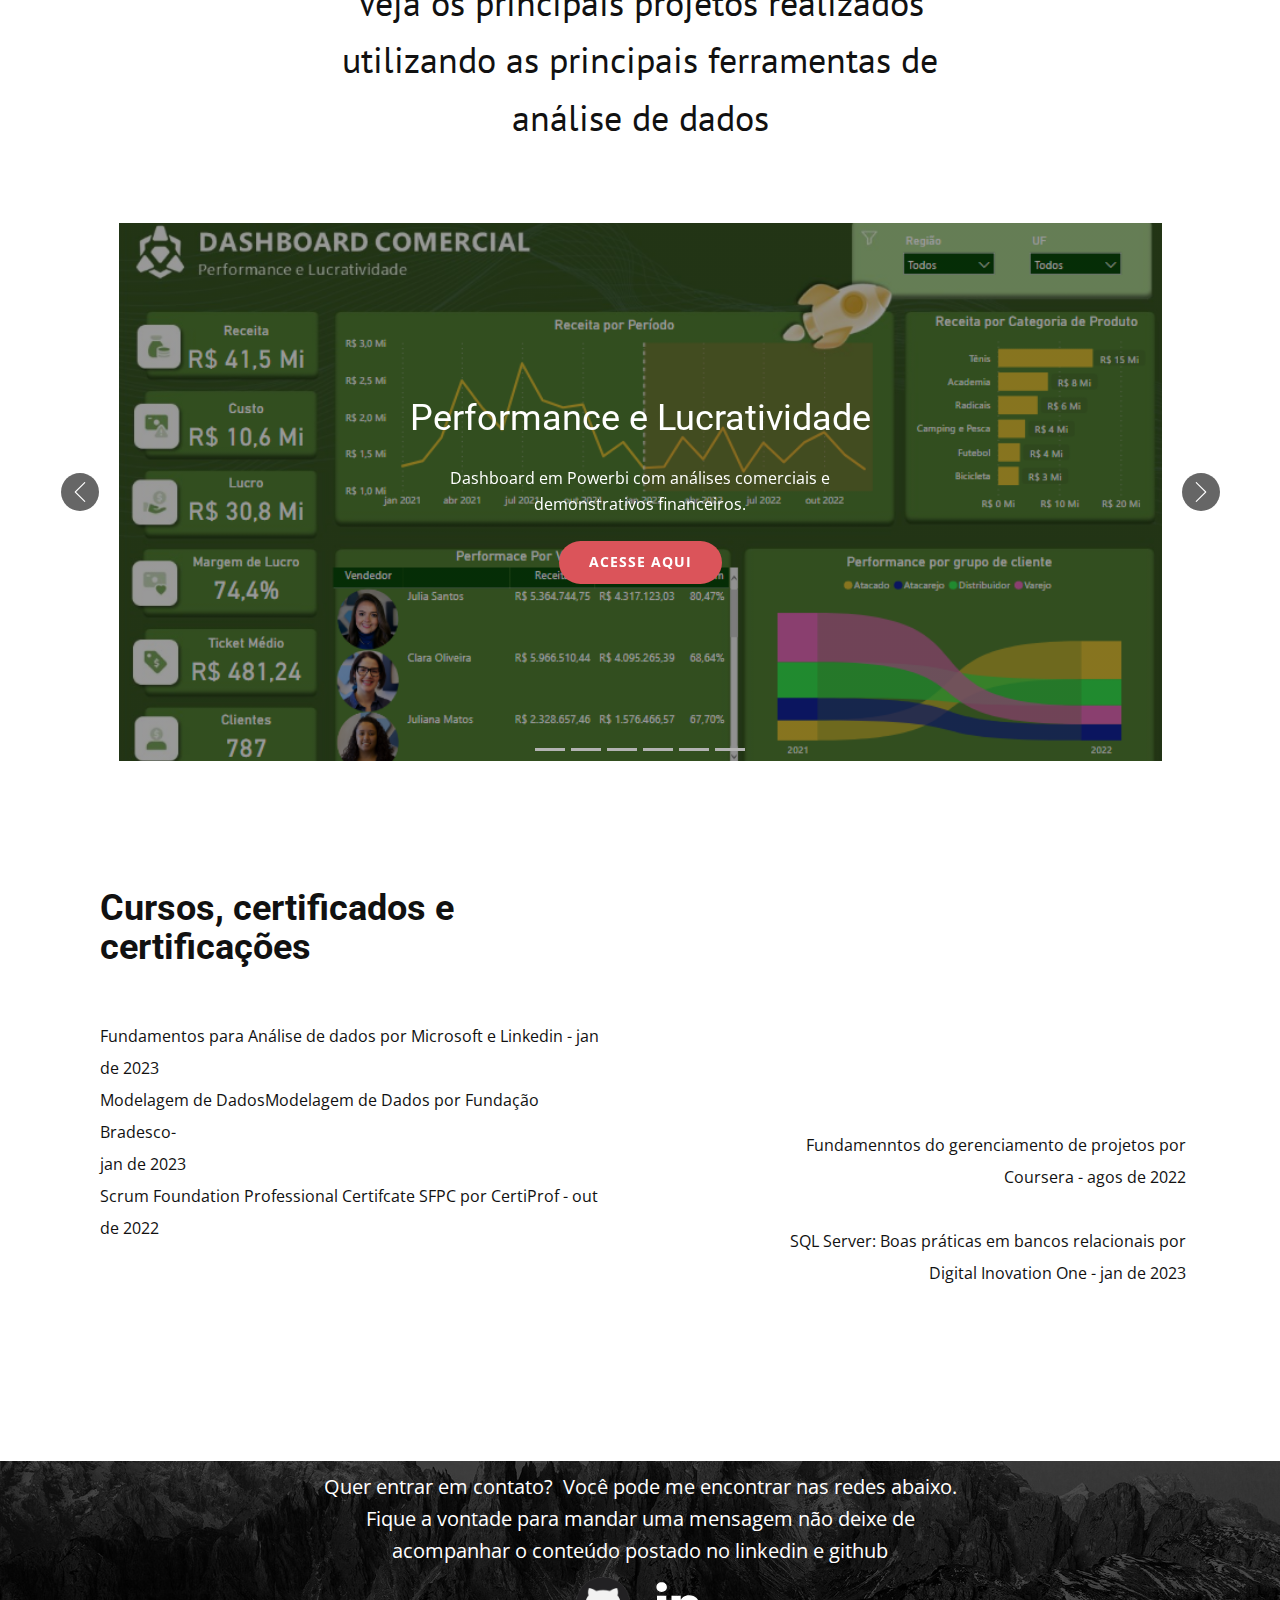
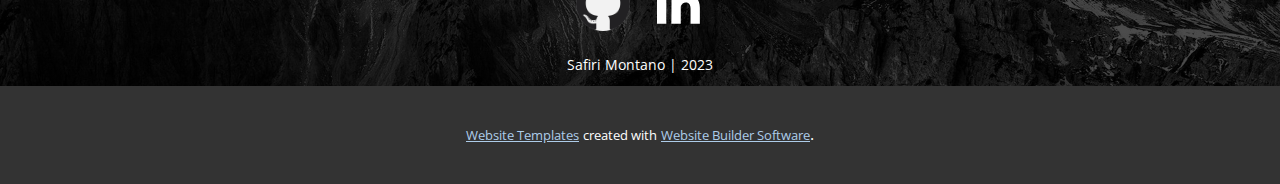
==== commit a514d886: "up" ====
--- a/index.html
+++ b/index.html
@@ -41,20 +41,20 @@
             </a>
           </div>
           <div class="u-custom-menu u-nav-container">
-            <ul class="u-nav u-spacing-30 u-unstyled u-nav-1"><li class="u-nav-item"><a class="u-border-2 u-border-active-grey-90 u-border-hover-grey-50 u-border-no-left u-border-no-right u-border-no-top u-button-style u-nav-link u-text-active-grey-90 u-text-grey-90 u-text-hover-grey-90" href="Página-Inicial.html#carousel_3ec4" style="padding: 10px 0px;">Sobre mim</a>
+            <ul class="u-nav u-spacing-30 u-unstyled u-nav-1"><li class="u-nav-item"><a class="u-border-2 u-border-active-grey-90 u-border-hover-grey-50 u-border-no-left u-border-no-right u-border-no-top u-button-style u-nav-link u-text-active-grey-90 u-text-grey-90 u-text-hover-grey-90" href="Página-Inicial.html#carousel_b909" style="padding: 10px 0px;">Sobre mim</a>
 </li><li class="u-nav-item"><a class="u-border-2 u-border-active-grey-90 u-border-hover-grey-50 u-border-no-left u-border-no-right u-border-no-top u-button-style u-nav-link u-text-active-grey-90 u-text-grey-90 u-text-hover-grey-90" href="Página-Inicial.html#carousel_7379" style="padding: 10px 0px;">Certificados</a>
-</li><li class="u-nav-item"><a class="u-border-2 u-border-active-grey-90 u-border-hover-grey-50 u-border-no-left u-border-no-right u-border-no-top u-button-style u-nav-link u-text-active-grey-90 u-text-grey-90 u-text-hover-grey-90" href="Página-Inicial.html#carousel_f467" style="padding: 10px 0px;">Portifólio</a>
-</li><li class="u-nav-item"><a class="u-border-2 u-border-active-grey-90 u-border-hover-grey-50 u-border-no-left u-border-no-right u-border-no-top u-button-style u-nav-link u-text-active-grey-90 u-text-grey-90 u-text-hover-grey-90" href="Página-Inicial.html#carousel_9ac0" style="padding: 10px 0px;">Contato</a>
+</li><li class="u-nav-item"><a class="u-border-2 u-border-active-grey-90 u-border-hover-grey-50 u-border-no-left u-border-no-right u-border-no-top u-button-style u-nav-link u-text-active-grey-90 u-text-grey-90 u-text-hover-grey-90" href="Página-Inicial.html#sec-bae2" style="padding: 10px 0px;">Portifólio</a>
+</li><li class="u-nav-item"><a class="u-border-2 u-border-active-grey-90 u-border-hover-grey-50 u-border-no-left u-border-no-right u-border-no-top u-button-style u-nav-link u-text-active-grey-90 u-text-grey-90 u-text-hover-grey-90" href="Página-Inicial.html#carousel_7379" style="padding: 10px 0px;">Contato</a>
 </li></ul>
           </div>
           <div class="u-custom-menu u-nav-container-collapse">
             <div class="u-black u-container-style u-inner-container-layout u-opacity u-opacity-95 u-sidenav">
               <div class="u-inner-container-layout u-sidenav-overflow">
                 <div class="u-menu-close"></div>
-                <ul class="u-align-center u-nav u-popupmenu-items u-unstyled u-nav-2"><li class="u-nav-item"><a class="u-button-style u-nav-link" href="Página-Inicial.html#carousel_3ec4">Sobre mim</a>
+                <ul class="u-align-center u-nav u-popupmenu-items u-unstyled u-nav-2"><li class="u-nav-item"><a class="u-button-style u-nav-link" href="Página-Inicial.html#carousel_b909">Sobre mim</a>
 </li><li class="u-nav-item"><a class="u-button-style u-nav-link" href="Página-Inicial.html#carousel_7379">Certificados</a>
-</li><li class="u-nav-item"><a class="u-button-style u-nav-link" href="Página-Inicial.html#carousel_f467">Portifólio</a>
-</li><li class="u-nav-item"><a class="u-button-style u-nav-link" href="Página-Inicial.html#carousel_9ac0">Contato</a>
+</li><li class="u-nav-item"><a class="u-button-style u-nav-link" href="Página-Inicial.html#sec-bae2">Portifólio</a>
+</li><li class="u-nav-item"><a class="u-button-style u-nav-link" href="Página-Inicial.html#carousel_7379">Contato</a>
 </li></ul>
               </div>
             </div>
@@ -73,7 +73,7 @@
                 <div class="u-container-layout u-container-layout-1">
                   <h2 class="u-align-left u-text u-text-1">i am <span style="font-weight: 700;">data analyst</span>
                   </h2>
-                  <p class="u-align-justify u-text u-text-2">Me chamo Safiri Montano tenho 26 anos e desde criança tenho contato com tecnologia não tendo em alguns momentos da vida uma geladeira, mas tendo um computador e de 2020 para cá tive a percepção de que era com isso que deveria investir meu tempo e dedicação, dentre as áreas em TI escolhi os dados e tenho sido feliz com essa escolha.<br>
+                  <p class="u-align-justify u-text u-text-2">Me chamo Safiri Montano tenho 25 anos e desde criança tenho contato com tecnologia não tendo em alguns momentos da vida uma geladeira, mas tendo um computador e de 2020 para cá tive a percepção de que era com isso que deveria investir meu tempo e dedicação, dentre as áreas em TI escolhi os dados e tenho sido feliz com essa escolha.<br>
                     <br>Sou atualmente auxiliar de classe concursada em uma escola de educação infantil, em Taboão da Serra SP municipio que esido atualmente, estando no cargo a três anos&nbsp; e hoje busco me desenvolver e qualificar profissionalmente para atuar em resolver problemas reais e gerar valor para empresas, entender, relacionar e prever comportamentos a partir de base de dados, desenvolver dashboards, indicadores, métricas e análises estratégicas com Business Intelligence que auxiliem no entendimento e na tomada de decisão das organizações.<br>
                     <br>Mantenho meus estudos por conta própria com ajuda de cursos online e instrutores qualificados que me proporcionam segurnaça para aprender e aplicar o conhecimento.&nbsp;
                   </p>
@@ -90,22 +90,19 @@
       </div>
     </section>
     <section class="u-clearfix u-white u-section-2" id="carousel_a66d">
-      <div class="u-clearfix u-sheet u-valign-middle-lg u-valign-middle-md u-valign-middle-xl u-sheet-1">
+      <div class="u-clearfix u-sheet u-sheet-1">
         <div class="u-clearfix u-expanded-width u-layout-wrap u-layout-wrap-1">
           <div class="u-layout">
             <div class="u-layout-row">
               <div class="u-align-right u-container-style u-layout-cell u-size-30 u-layout-cell-1">
                 <div class="u-container-layout u-container-layout-1">
                   <h1 class="u-text u-text-1">we<br>study<br>
-                    <span style="font-weight: 700;">
-                      <span style="font-size: 7.1875rem;">to change</span>
-                      <span style="font-size: 7.5rem;"></span>
-                    </span>
+                    <span style="font-weight: 700;">to change </span>
                   </h1>
                 </div>
               </div>
               <div class="u-align-justify u-container-style u-layout-cell u-size-30 u-layout-cell-2">
-                <div class="u-container-layout u-valign-middle u-container-layout-2">
+                <div class="u-container-layout u-container-layout-2">
                   <p class="u-small-text u-text u-text-default u-text-variant u-text-2">A análise de dados permite visualizar padrões e tendências ocultos em grandes conjuntos de dados, o que pode ser de grande valor para a tomada de decisões. Além disso, a análise de dados ajuda a testar hipóteses e a validar teorias, o que pode levar a descobertas importantes e inovadoras.Na era da tecnologia, a análise de dados é ainda mais importante. As empresas estão coletando e armazenando dados em uma escala sem precedentes, e a capacidade de analisar esses dados rapidamente e eficientemente é crucial para o sucesso em muitos mercados.Em resumo, a análise de dados é uma ferramenta poderosa que pode ajudar a tomar decisões informadas, identificar oportunidades de crescimento e impulsionsar a inovação em um mundo cada vez mais baseado em dados.</p>
                 </div>
               </div>
@@ -121,25 +118,70 @@
       </div>
     </section>
     <section class="u-align-center u-clearfix u-section-4" id="sec-bae2">
-      <div class="u-clearfix u-sheet u-sheet-1">
-        <div id="carousel-bd35" data-interval="5000" data-u-ride="carousel" class="u-carousel u-expanded-width u-slider u-slider-1">
+      <div class="u-clearfix u-sheet u-valign-middle u-sheet-1">
+        <div id="carousel-bd35" data-interval="5000" data-u-ride="carousel" class="u-carousel u-slider u-slider-1">
           <ol class="u-absolute-hcenter u-carousel-indicators u-carousel-indicators-1">
             <li data-u-target="#carousel-bd35" class="u-active u-grey-30" data-u-slide-to="0"></li>
             <li data-u-target="#carousel-bd35" class="u-grey-30" data-u-slide-to="1"></li>
+            <li data-u-target="#carousel-bd35" class="u-grey-30" data-u-slide-to="2"></li>
+            <li data-u-target="#carousel-bd35" class="u-grey-30" data-u-slide-to="3"></li>
+            <li data-u-target="#carousel-bd35" class="u-grey-30" data-u-slide-to="4"></li>
+            <li data-u-target="#carousel-bd35" class="u-grey-30" data-u-slide-to="5"></li>
           </ol>
           <div class="u-carousel-inner" role="listbox">
             <div class="u-active u-align-center u-carousel-item u-container-style u-image u-shading u-slide u-image-1" data-image-width="898" data-image-height="504">
               <div class="u-container-layout u-valign-middle u-container-layout-1">
-                <h2 class="u-text u-text-default u-text-1">Sample Headline</h2>
+                <h2 class="u-text u-text-default u-text-1">Performance e Lucratividade</h2>
                 <p class="u-text u-text-2">Dashboard em Powerbi com análises comerciais e demonstrativos financeiros.</p>
                 <a href="#" class="u-border-none u-btn u-btn-round u-button-style u-hover-palette-2-light-1 u-palette-2-base u-radius-50 u-btn-1">Acesse aqui</a>
               </div>
             </div>
-            <div class="u-align-center u-carousel-item u-container-style u-image u-shading u-slide u-image-2" data-image-width="1280" data-image-height="716">
+            <div class="u-align-center u-carousel-item u-container-style u-image u-shading u-slide u-image-2" data-image-width="903" data-image-height="508">
               <div class="u-container-layout u-valign-middle u-container-layout-2">
-                <h2 class="u-text u-text-default u-text-3">Sample Headline</h2>
-                <p class="u-text u-text-4">Sample text. Click to select the text box. Click again or double click to start editing the text.&nbsp;Excepteur sint occaecat cupidatat non proident, sunt in culpa qui officia deserunt mollit anim id est laborum.</p>
-                <a href="#" class="u-border-none u-btn u-btn-round u-button-style u-hover-palette-2-light-1 u-palette-2-base u-radius-50 u-btn-2">Button</a>
+                <h2 class="u-text u-text-default u-text-3">Faturamento Anual</h2>
+                <p class="u-text u-text-4"> O resumo anual de faturamento demonstra o faturamento por
+estado, quantidade de cada produto vendido no ano, forma de pagamento mais
+usadas, lucro e faturamento mensal. Realizado em powerbi. </p>
+                <a href="https://app.powerbi.com/view?r=eyJrIjoiMTMxNzk2YjktNTg4Yy00MjgwLTgwOWMtOTgxYTg5ZGI0YjA3IiwidCI6IjUzMmU4MmEwLWIxMzYtNGU1Zi1hMzMzLTk4ZDdhNWUxMjU0NyJ9" class="u-border-none u-btn u-btn-round u-button-style u-hover-palette-2-light-1 u-palette-2-base u-radius-50 u-btn-2" target="_blank">Acesse aqui&nbsp;</a>
+              </div>
+            </div>
+            <div class="u-align-center u-carousel-item u-container-style u-image u-shading u-slide u-image-3" data-image-width="902" data-image-height="509">
+              <div class="u-container-layout u-valign-middle u-container-layout-3">
+                <h2 class="u-text u-text-default u-text-5">Dashboard resumo de vendas</h2>
+                <p class="u-text u-text-6">&nbsp; O painel mostra a passagem de dois anos e seu respectivo
+faturamento, lucro, despesas e quantidade de itens vendidos, além de um ranking
+com os produtos mais vendidos e faturamento por estado. A apresentação foi
+realizada em powerbi.&nbsp;&nbsp;</p>
+                <a href="https://app.powerbi.com/view?r=eyJrIjoiYzU2NWY3ODEtNmI1ZS00YTA4LThkNGItNGYzY2FlMjFlZDdkIiwidCI6IjUzMmU4MmEwLWIxMzYtNGU1Zi1hMzMzLTk4ZDdhNWUxMjU0NyJ9" class="u-border-none u-btn u-btn-round u-button-style u-hover-palette-2-light-1 u-palette-2-base u-radius-50 u-btn-3" target="_blank">Acesse aqui&nbsp;</a>
+              </div>
+            </div>
+            <div class="u-align-center u-carousel-item u-container-style u-image u-shading u-slide u-image-4" data-image-width="905" data-image-height="511">
+              <div class="u-container-layout u-valign-middle u-container-layout-4">
+                <h2 class="u-text u-text-default u-text-7">Análise de pessoal</h2>
+                <p class="u-text u-text-8"> A análise de pessoal faz um mapeamento dos colaboradores de
+uma empresa fictícia, demonstra seus custos com salários, quantidade de
+funcionários, diferenças salariais por gênero, departamento e idade além de
+apresentar funcionários acima e abaixo da média de acordo com métricas estabelecidas
+por gestores. O relatório é exibido em powerbi. </p>
+                <a href="https://app.powerbi.com/view?r=eyJrIjoiZjYxMzFkMjAtY2MzYy00ZTVjLWIwZGEtODI0OWVmODlhMjdmIiwidCI6IjUzMmU4MmEwLWIxMzYtNGU1Zi1hMzMzLTk4ZDdhNWUxMjU0NyJ9" class="u-border-none u-btn u-btn-round u-button-style u-hover-palette-2-light-1 u-palette-2-base u-radius-50 u-btn-4" target="_blank">Acesse aqui&nbsp;</a>
+              </div>
+            </div>
+            <div class="u-align-center u-carousel-item u-container-style u-image u-shading u-slide u-image-5" data-image-width="904" data-image-height="508">
+              <div class="u-container-layout u-valign-middle u-container-layout-5">
+                <h2 class="u-text u-text-default u-text-9">Análise de satisfação de colaboradores&nbsp;</h2>
+                <p class="u-text u-text-10">&nbsp; Dashboard apresenta analise de RH demonstrando resultados de
+uma pesquisa de satisfação realizada para melhora das condições dentro da
+empresa, apresentando porcentagens de insatisfação e satisfação com relação a
+saúde, salário e carga horaria de trabalho. Foram 158 entrevistados de 5
+diferentes cargos. Realizado em powerbi.&nbsp; &nbsp;</p>
+                <a href="https://app.powerbi.com/view?r=eyJrIjoiOGEzMTczZTItOTAwNS00NmM0LWIzYjAtNWFjOTVlMzJmNTg0IiwidCI6IjUzMmU4MmEwLWIxMzYtNGU1Zi1hMzMzLTk4ZDdhNWUxMjU0NyJ9" class="u-border-none u-btn u-btn-round u-button-style u-hover-palette-2-light-1 u-palette-2-base u-radius-50 u-btn-5" target="_blank">Acesse aqui&nbsp;</a>
+              </div>
+            </div>
+            <div class="u-align-center u-carousel-item u-container-style u-image u-shading u-slide u-image-6" data-image-width="1236" data-image-height="700">
+              <div class="u-container-layout u-valign-middle u-container-layout-6">
+                <h2 class="u-text u-text-default u-text-11">Painel Tableau</h2>
+                <p class="u-text u-text-12">Painel de acompanhamento de atendimentos mensais em uma operação de call center feita na ferramenta tableau. Apresenta informações de quantidades de atendimentos, quantidade de funcionários ativos no mês, quantidade de atendimentos por dia, além de indicativos de performance dos funcionários.&nbsp;</p>
+                <a href="https://public.tableau.com/app/profile/safiri.montano/viz/Anlisedeatendimentos/Painel1?publish=yes" class="u-border-none u-btn u-btn-round u-button-style u-hover-palette-2-light-1 u-palette-2-base u-radius-50 u-btn-6" target="_blank">Acesse aqui&nbsp;</a>
               </div>
             </div>
           </div>
@@ -213,30 +255,30 @@
     margin-right: auto;
     margin-bottom: 0;
   }
-  .u-section-4 .u-image-2 {
+  .u-block-9e13-35 {
     background-image: linear-gradient(0deg, rgba(0,0,0,0.4), rgba(0,0,0,0.4)), url("[data-uri]");
     background-position: 50% 50%;
   }
-  .u-section-4 .u-container-layout-2 {
+  .u-block-9e13-36 {
     padding-top: 30px;
     padding-bottom: 30px;
     padding-left: 60px;
     padding-right: 60px;
   }
-  .u-section-4 .u-text-3 {
+  .u-block-9e13-37 {
     margin-top: 0;
     margin-bottom: 0;
     margin-left: auto;
     margin-right: auto;
   }
-  .u-section-4 .u-text-4 {
+  .u-block-9e13-38 {
     width: 409px;
     margin-top: 20px;
     margin-left: auto;
     margin-right: auto;
     margin-bottom: 0;
   }
-  .u-section-4 .u-btn-2 {
+  .u-block-9e13-39 {
     border-style: none;
     font-weight: 700;
     text-transform: uppercase;
@@ -275,17 +317,14 @@
                 <div class="u-container-layout u-container-layout-1">
                   <h2 class="u-text u-text-1"><b>Cursos, certificados e certificações</b>
                   </h2>
-                  <p class="u-text u-text-2">
-                    <br>Fundamentos para Análise de dados por Microsoft e Linkedin - jan de 2023<br>
-                    <br>Modelagem de DadosModelagem de Dados por Fundação Bradesco-&nbsp;&nbsp;jan de 2023<br>
-                    <br>Scrum Foundation Professional Certifcate SFPC por CertiProf - out de 2022<br>
-                    <br>
+                  <p class="u-hover-feature u-text u-text-2">
+                    <br>Fundamentos para Análise de dados por Microsoft e Linkedin - jan de 2023<br>Modelagem de DadosModelagem de Dados por Fundação Bradesco-<br>jan de 2023<br>Scrum Foundation Professional Certifcate SFPC por CertiProf - out de 2022
                   </p>
                 </div>
               </div>
               <div class="u-align-right u-container-style u-layout-cell u-size-30 u-layout-cell-2">
                 <div class="u-container-layout u-valign-middle-sm u-valign-middle-xs u-container-layout-2">
-                  <p class="u-text u-text-3">
+                  <p class="u-hover-feature u-text u-text-3">
                     <br>Fundamenntos do gerenciamento de projetos por Coursera - agos de 2022<br>
                     <br>SQL Server: Boas práticas em bancos relacionais por Digital Inovation One -&nbsp;jan de 2023<br>
                   </p>
@@ -295,6 +334,8 @@
           </div>
         </div>
       </div>
+      
+      
     </section>
     
     
--- a/nicepage.css
+++ b/nicepage.css
@@ -39143,7 +39143,6 @@
   font-weight: 700;
   font-size: 1rem;
   text-transform: uppercase;
-  letter-spacing: normal;
 }
 
 .u-header .u-nav-2 {
@@ -39158,6 +39157,10 @@
   margin: -48px 619px 0 0;
 }
 @media (max-width: 1199px) {
+  .u-header .u-nav-1 {
+    letter-spacing: normal;
+  }
+
   .u-header .u-text-1 {
     margin-top: -48px;
     margin-right: 419px;
@@ -39181,6 +39184,7 @@
 }
  .u-footer {
   background-image: linear-gradient(0deg, rgba(0,0,0,0.7), rgba(0,0,0,0.7)), url("images/w4-min.jpg");
+  background-position: 50% 50%;
 }
 
 .u-footer .u-sheet-1 {
--- a/Página-Inicial.css
+++ b/Página-Inicial.css
@@ -3,7 +3,7 @@
 }
 
 .u-section-1 .u-sheet-1 {
-  min-height: 908px;
+  min-height: 795px;
 }
 
 .u-section-1 .u-layout-wrap-1 {
@@ -12,7 +12,7 @@
 }
 
 .u-section-1 .u-layout-cell-1 {
-  min-height: 958px;
+  min-height: 790px;
 }
 
 .u-section-1 .u-container-layout-1 {
@@ -26,12 +26,12 @@
 }
 
 .u-section-1 .u-text-2 {
-  font-size: 1.125rem;
+  font-size: 1rem;
   margin: 97px 25px 0 42px;
 }
 
 .u-section-1 .u-layout-cell-2 {
-  min-height: 958px;
+  min-height: 790px;
 }
 
 .u-section-1 .u-container-layout-2 {
@@ -50,7 +50,7 @@
   }
 
   .u-section-1 .u-layout-cell-1 {
-    min-height: 790px;
+    min-height: 651px;
   }
 
   .u-section-1 .u-text-2 {
@@ -59,7 +59,7 @@
   }
 
   .u-section-1 .u-layout-cell-2 {
-    min-height: 790px;
+    min-height: 651px;
   }
 
   .u-section-1 .u-image-1 {
@@ -73,7 +73,7 @@
   }
 
   .u-section-1 .u-layout-cell-2 {
-    min-height: 605px;
+    min-height: 499px;
   }
 
   .u-section-1 .u-image-1 {
@@ -85,7 +85,7 @@
 
 @media (max-width: 767px) {
   .u-section-1 .u-layout-cell-2 {
-    min-height: 939px;
+    min-height: 774px;
   }
 }
 
@@ -99,19 +99,19 @@
   }
 
   .u-section-1 .u-layout-cell-2 {
-    min-height: 591px;
+    min-height: 487px;
   }
 } .u-section-2 {
   background-image: none;
 }
 
 .u-section-2 .u-sheet-1 {
-  min-height: 649px;
+  min-height: 590px;
 }
 
 .u-section-2 .u-layout-wrap-1 {
   margin-top: 60px;
-  margin-bottom: 60px;
+  margin-bottom: 0;
 }
 
 .u-section-2 .u-layout-cell-1 {
@@ -123,27 +123,27 @@
 }
 
 .u-section-2 .u-text-1 {
-  font-size: 8.125rem;
+  font-size: 6rem;
   font-weight: 300;
   margin: 20px 0 0;
 }
 
 .u-section-2 .u-layout-cell-2 {
-  min-height: 529px;
+  min-height: 530px;
 }
 
 .u-section-2 .u-container-layout-2 {
-  padding: 83px 0;
+  padding: 63px 0;
 }
 
 .u-section-2 .u-text-2 {
-  font-size: 1.125rem;
+  font-size: 1rem;
   margin: 0;
 }
 
 @media (max-width: 1199px) {
   .u-section-2 .u-sheet-1 {
-    min-height: 556px;
+    min-height: 497px;
   }
 
   .u-section-2 .u-layout-cell-1 {
@@ -151,7 +151,7 @@
   }
 
   .u-section-2 .u-layout-cell-2 {
-    min-height: 436px;
+    min-height: 437px;
   }
 }
 
@@ -164,10 +164,6 @@
     min-height: 100px;
   }
 
-  .u-section-2 .u-text-1 {
-    font-size: 6rem;
-  }
-
   .u-section-2 .u-layout-cell-2 {
     min-height: 100px;
   }
@@ -201,7 +197,7 @@
 
   .u-section-2 .u-layout-wrap-1 {
     margin-top: 60px;
-    margin-bottom: 60px;
+    margin-bottom: 0;
   }
 
   .u-section-2 .u-text-1 {
@@ -264,10 +260,10 @@
 }
 
 .u-section-4 .u-slider-1 {
-  min-height: 613px;
+  min-height: 538px;
   height: auto;
-  margin-top: 0;
-  margin-bottom: 0;
+  width: 1043px;
+  margin: 38px auto;
 }
 
 .u-section-4 .u-carousel-indicators-1 {
@@ -306,7 +302,7 @@
 }
 
 .u-section-4 .u-image-2 {
-  background-image: linear-gradient(0deg, rgba(0,0,0,0.4), rgba(0,0,0,0.4)), url("[data-uri]");
+  background-image: linear-gradient(0deg, rgba(0,0,0,0.4), rgba(0,0,0,0.4)), url("images/printdash.png");
   background-position: 50% 50%;
 }
 
@@ -333,6 +329,118 @@
   margin: 30px auto 0;
 }
 
+.u-section-4 .u-image-3 {
+  background-image: linear-gradient(0deg, rgba(0,0,0,0.4), rgba(0,0,0,0.4)), url("images/printdadash1.png");
+  background-position: 50% 50%;
+}
+
+.u-section-4 .u-container-layout-3 {
+  padding: 30px 60px;
+}
+
+.u-section-4 .u-text-5 {
+  margin: 0 auto;
+}
+
+.u-section-4 .u-text-6 {
+  width: 409px;
+  margin: 20px auto 0;
+}
+
+.u-section-4 .u-btn-3 {
+  border-style: none;
+  font-weight: 700;
+  text-transform: uppercase;
+  font-size: 0.875rem;
+  letter-spacing: 1px;
+  background-image: none;
+  margin: 30px auto 0;
+}
+
+.u-section-4 .u-image-4 {
+  background-image: linear-gradient(0deg, rgba(0,0,0,0.4), rgba(0,0,0,0.4)), url("images/printdash1.png");
+  background-position: 50% 50%;
+}
+
+.u-section-4 .u-container-layout-4 {
+  padding: 30px 60px;
+}
+
+.u-section-4 .u-text-7 {
+  margin: 0 auto;
+}
+
+.u-section-4 .u-text-8 {
+  width: 409px;
+  margin: 20px auto 0;
+}
+
+.u-section-4 .u-btn-4 {
+  border-style: none;
+  font-weight: 700;
+  text-transform: uppercase;
+  font-size: 0.875rem;
+  letter-spacing: 1px;
+  background-image: none;
+  margin: 30px auto 0;
+}
+
+.u-section-4 .u-image-5 {
+  background-image: linear-gradient(0deg, rgba(0,0,0,0.4), rgba(0,0,0,0.4)), url("images/printdash2.png");
+  background-position: 50% 50%;
+}
+
+.u-section-4 .u-container-layout-5 {
+  padding: 30px 60px;
+}
+
+.u-section-4 .u-text-9 {
+  margin: 0 auto;
+}
+
+.u-section-4 .u-text-10 {
+  width: 409px;
+  margin: 20px auto 0;
+}
+
+.u-section-4 .u-btn-5 {
+  border-style: none;
+  font-weight: 700;
+  text-transform: uppercase;
+  font-size: 0.875rem;
+  letter-spacing: 1px;
+  background-image: none;
+  margin: 30px auto 0;
+}
+
+.u-section-4 .u-image-6 {
+  background-image: linear-gradient(0deg, rgba(0,0,0,0.4), rgba(0,0,0,0.4)), url("images/Analiseatendimentostableau.png");
+  background-position: 50% 50%;
+}
+
+.u-section-4 .u-container-layout-6 {
+  padding: 30px 60px;
+}
+
+.u-section-4 .u-text-11 {
+  margin: 0 auto;
+}
+
+.u-section-4 .u-text-12 {
+  width: 409px;
+  margin: 20px auto 0;
+}
+
+.u-section-4 .u-btn-6 {
+  border-style: none;
+  font-weight: 700;
+  text-transform: uppercase;
+  font-size: 0.875rem;
+  letter-spacing: 1px;
+  background-image: none;
+  margin: 30px auto 0;
+}
+
 .u-section-4 .u-carousel-control-1 {
   width: 38px;
   height: 38px;
@@ -351,6 +459,12 @@
   right: -58px;
 }
 
+@media (max-width: 1199px) {
+  .u-section-4 .u-slider-1 {
+    width: 940px;
+  }
+}
+
 @media (max-width: 991px) {
   .u-section-4 .u-sheet-1 {
     min-height: 568px;
@@ -358,6 +472,7 @@
 
   .u-section-4 .u-slider-1 {
     min-height: 440px;
+    width: 720px;
   }
 
   .u-section-4 .u-container-layout-1 {
@@ -369,6 +484,26 @@
     padding-left: 30px;
     padding-right: 30px;
   }
+
+  .u-section-4 .u-container-layout-3 {
+    padding-left: 30px;
+    padding-right: 30px;
+  }
+
+  .u-section-4 .u-container-layout-4 {
+    padding-left: 30px;
+    padding-right: 30px;
+  }
+
+  .u-section-4 .u-container-layout-5 {
+    padding-left: 30px;
+    padding-right: 30px;
+  }
+
+  .u-section-4 .u-container-layout-6 {
+    padding-left: 30px;
+    padding-right: 30px;
+  }
 }
 
 @media (max-width: 767px) {
@@ -378,6 +513,7 @@
 
   .u-section-4 .u-slider-1 {
     min-height: 410px;
+    width: 540px;
   }
 
   .u-section-4 .u-container-layout-1 {
@@ -389,14 +525,54 @@
     padding-left: 10px;
     padding-right: 10px;
   }
+
+  .u-section-4 .u-container-layout-3 {
+    padding-left: 10px;
+    padding-right: 10px;
+  }
+
+  .u-section-4 .u-container-layout-4 {
+    padding-left: 10px;
+    padding-right: 10px;
+  }
+
+  .u-section-4 .u-container-layout-5 {
+    padding-left: 10px;
+    padding-right: 10px;
+  }
+
+  .u-section-4 .u-container-layout-6 {
+    padding-left: 10px;
+    padding-right: 10px;
+  }
 }
 
 @media (max-width: 575px) {
+  .u-section-4 .u-slider-1 {
+    width: 340px;
+  }
+
   .u-section-4 .u-text-2 {
     width: 320px;
   }
 
   .u-section-4 .u-text-4 {
+    width: 320px;
+  }
+
+  .u-section-4 .u-text-6 {
+    width: 320px;
+  }
+
+  .u-section-4 .u-text-8 {
+    width: 320px;
+  }
+
+  .u-section-4 .u-text-10 {
+    width: 320px;
+  }
+
+  .u-section-4 .u-text-12 {
     width: 320px;
   }
 }.u-section-5 .u-sheet-1 {
@@ -423,6 +599,10 @@
 
 .u-section-5 .u-text-2 {
   line-height: 2;
+  transition-duration: 0.5s;
+  transform: translateX(0px) translateY(0px) scale(1) rotate(0deg);
+  box-shadow: rgba(var(---r),var(---g),var(---b),0);
+  text-shadow: rgba(var(---r),var(---g),var(---b),0);
   margin: 20px 0 0;
 }
 
@@ -436,6 +616,10 @@
 
 .u-section-5 .u-text-3 {
   line-height: 2;
+  transition-duration: 0.5s;
+  transform: translateX(0px) translateY(0px) scale(1) rotate(0deg);
+  box-shadow: rgba(var(---r),var(---g),var(---b),0);
+  text-shadow: rgba(var(---r),var(---g),var(---b),0);
   margin: 208px 0 0 82px;
 }
 
@@ -507,4 +691,72 @@
   .u-section-5 .u-text-3 {
     width: auto;
   }
+}
+
+.u-section-5 .u-text-2,
+.u-section-5 .u-text-2:before,
+.u-section-5 .u-text-2 > .u-container-layout:before {
+  transition-property: fill, color, background-color, stroke-width, border-style, border-width, border-top-width, border-left-width, border-right-width, border-bottom-width, custom-border, borders, box-shadow, text-shadow, opacity, border-radius, stroke, border-color, font-size, font-style, font-weight, text-decoration, letter-spacing, transform, background-image, image-zoom, background-size, background-position;
+}
+
+.u-section-5 .u-text-2.u-text-2.u-text-2:hover {
+  transform: translateX(0px) translateY(0px) scale(1.1) rotate(0deg) !important;
+  box-shadow: rgba(var(---r),var(---g),var(---b),0) !important;
+  text-shadow: rgba(var(---r),var(---g),var(---b),0) !important;
+}
+
+.u-section-5 .u-text-2 {
+  border-color: transparent !important;
+}
+
+.u-section-5 .u-text-2.u-text-2.u-text-2.hover {
+  transform: translateX(0px) translateY(0px) scale(1.1) rotate(0deg) !important;
+  box-shadow: rgba(var(---r),var(---g),var(---b),0) !important;
+  text-shadow: rgba(var(---r),var(---g),var(---b),0) !important;
+}
+
+.u-section-5 .u-text-2 {
+  border-color: transparent !important;
+}
+
+.u-section-5 .u-container-layout:hover .u-text-2 {
+  transform: rotate(0deg) scale(1) translateX(0px) translateY(0px) !important;
+}
+
+.u-container-layout.hover .u-section-5 .u-text-2 {
+  transform: rotate(0deg) scale(1) translateX(0px) translateY(0px) !important;
+}
+
+.u-section-5 .u-text-3,
+.u-section-5 .u-text-3:before,
+.u-section-5 .u-text-3 > .u-container-layout:before {
+  transition-property: fill, color, background-color, stroke-width, border-style, border-width, border-top-width, border-left-width, border-right-width, border-bottom-width, custom-border, borders, box-shadow, text-shadow, opacity, border-radius, stroke, border-color, font-size, font-style, font-weight, text-decoration, letter-spacing, transform, background-image, image-zoom, background-size, background-position;
+}
+
+.u-section-5 .u-text-3.u-text-3.u-text-3:hover {
+  transform: scale(1.1) translateX(0px) translateY(0px) !important;
+  box-shadow: rgba(var(---r),var(---g),var(---b),0) !important;
+  text-shadow: rgba(var(---r),var(---g),var(---b),0) !important;
+}
+
+.u-section-5 .u-text-3 {
+  border-color: transparent !important;
+}
+
+.u-section-5 .u-text-3.u-text-3.u-text-3.hover {
+  transform: scale(1.1) translateX(0px) translateY(0px) !important;
+  box-shadow: rgba(var(---r),var(---g),var(---b),0) !important;
+  text-shadow: rgba(var(---r),var(---g),var(---b),0) !important;
+}
+
+.u-section-5 .u-text-3 {
+  border-color: transparent !important;
+}
+
+.u-section-5 .u-container-layout:hover .u-text-3 {
+  transform: rotate(0deg) scale(1) translateX(0px) translateY(0px) !important;
+}
+
+.u-container-layout.hover .u-section-5 .u-text-3 {
+  transform: rotate(0deg) scale(1) translateX(0px) translateY(0px) !important;
 }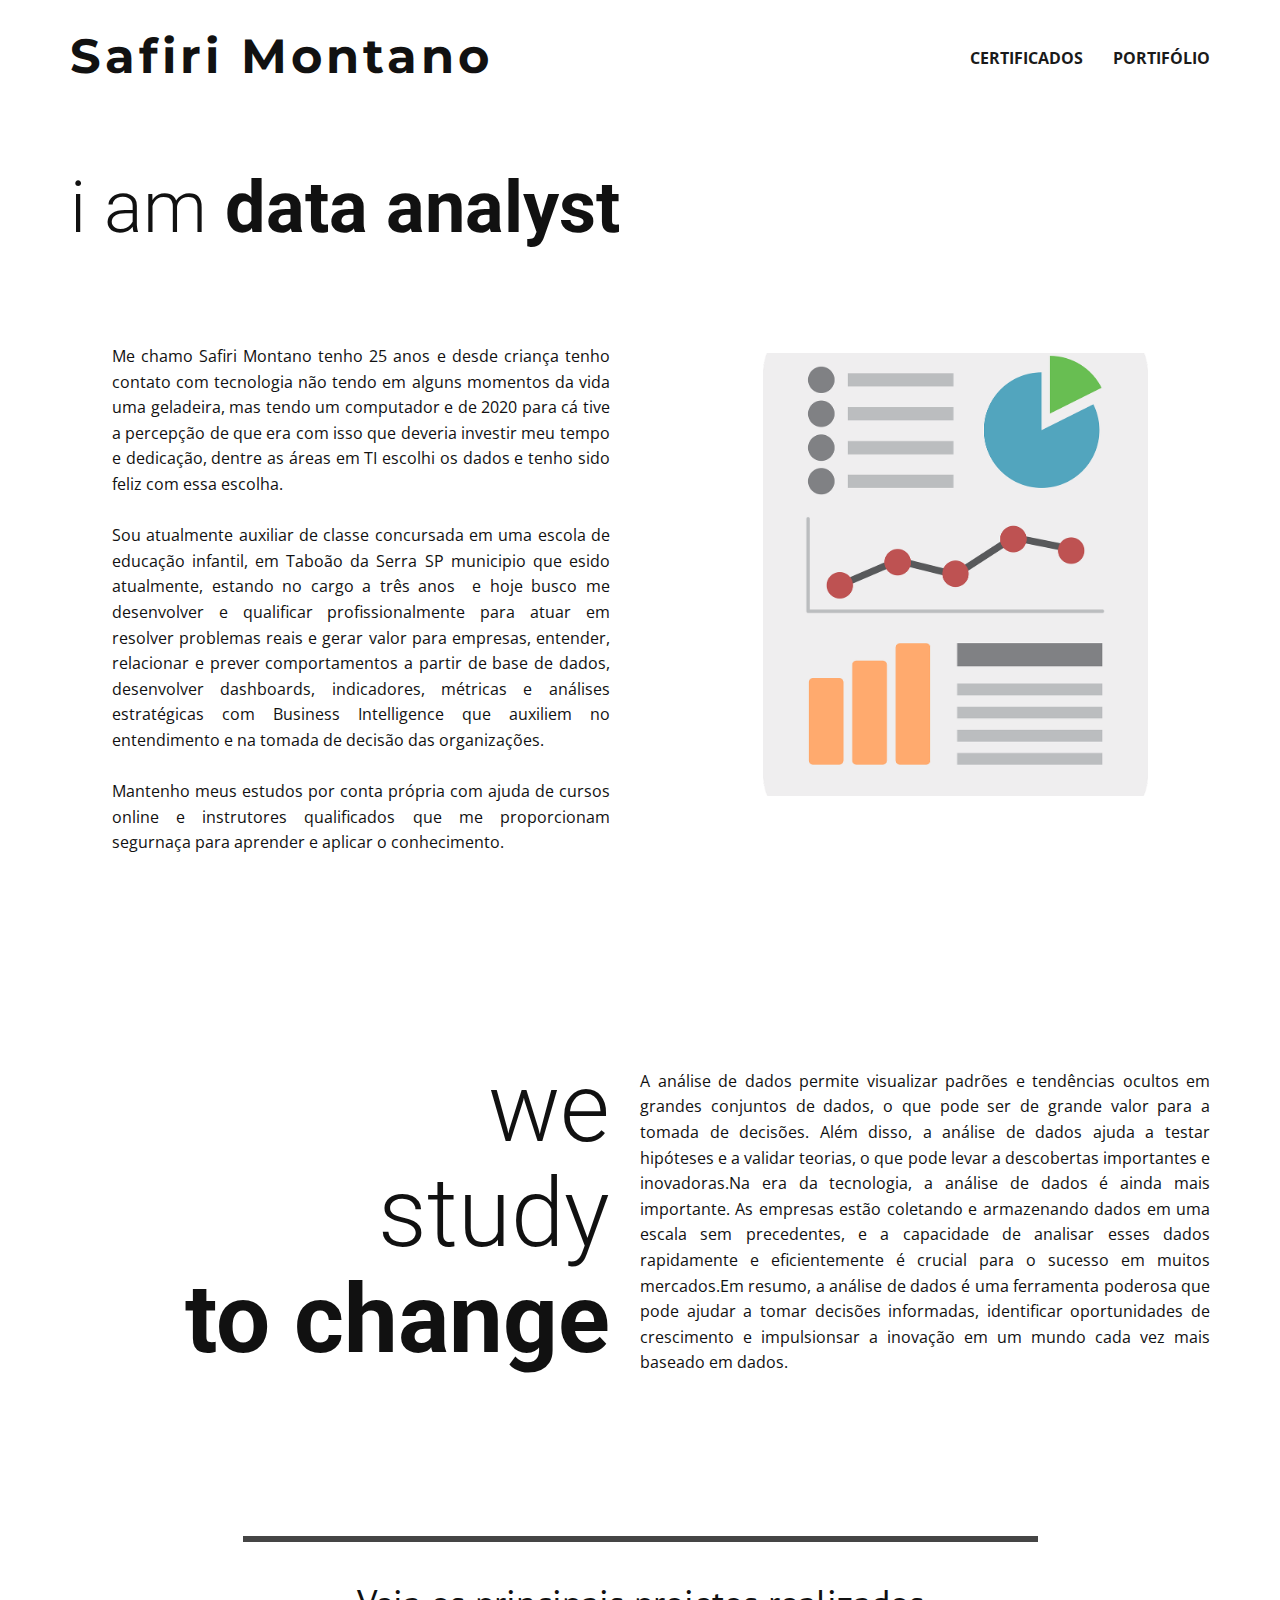
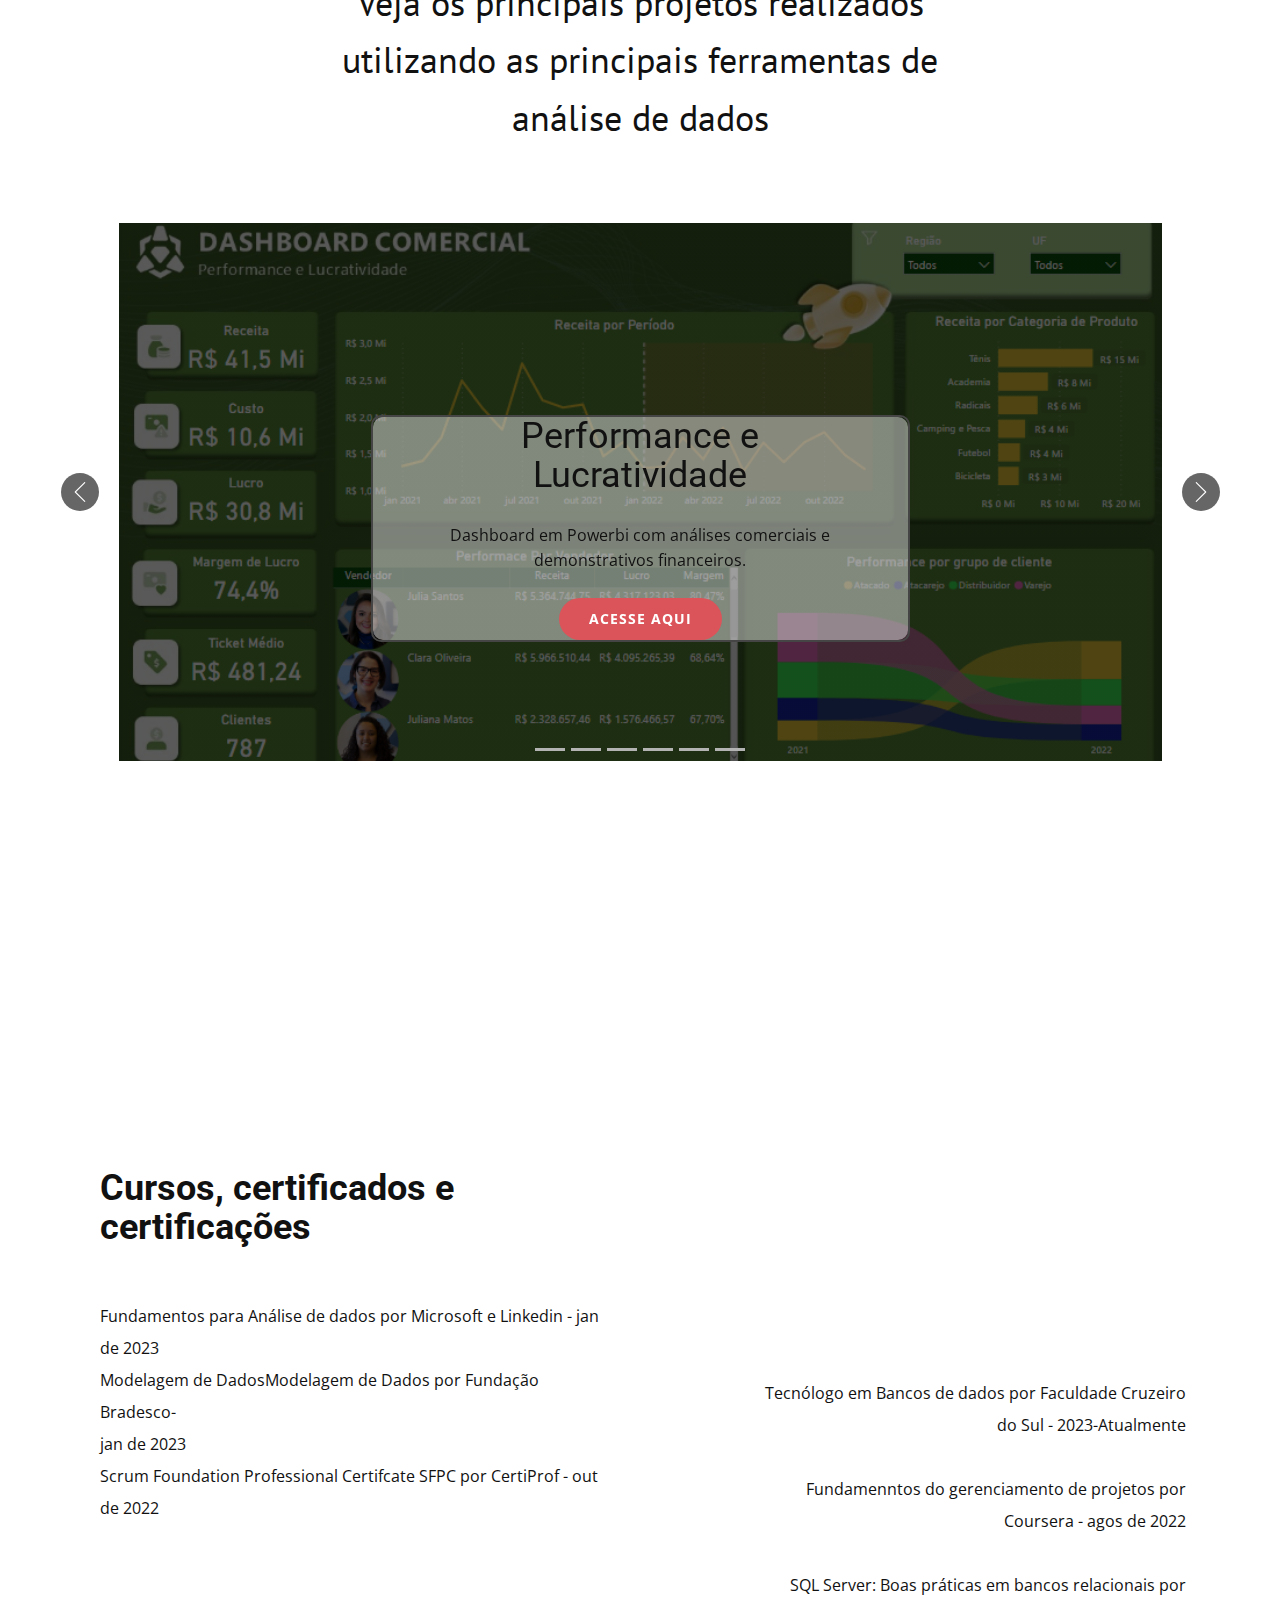
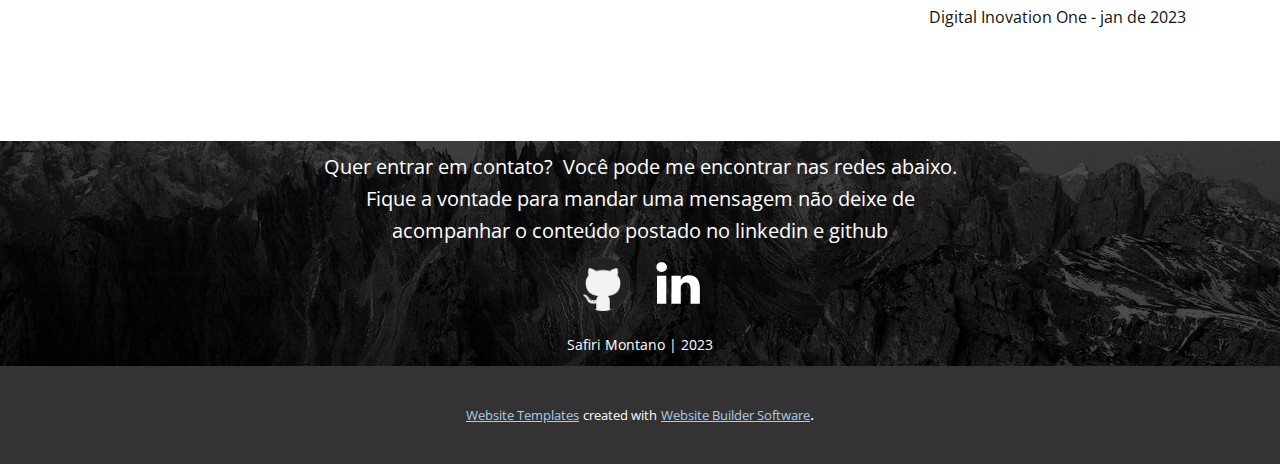
==== commit e094a4c4: "update" ====
--- a/index.html
+++ b/index.html
@@ -41,20 +41,16 @@
             </a>
           </div>
           <div class="u-custom-menu u-nav-container">
-            <ul class="u-nav u-spacing-30 u-unstyled u-nav-1"><li class="u-nav-item"><a class="u-border-2 u-border-active-grey-90 u-border-hover-grey-50 u-border-no-left u-border-no-right u-border-no-top u-button-style u-nav-link u-text-active-grey-90 u-text-grey-90 u-text-hover-grey-90" href="Página-Inicial.html#carousel_b909" style="padding: 10px 0px;">Sobre mim</a>
-</li><li class="u-nav-item"><a class="u-border-2 u-border-active-grey-90 u-border-hover-grey-50 u-border-no-left u-border-no-right u-border-no-top u-button-style u-nav-link u-text-active-grey-90 u-text-grey-90 u-text-hover-grey-90" href="Página-Inicial.html#carousel_7379" style="padding: 10px 0px;">Certificados</a>
+            <ul class="u-nav u-spacing-30 u-unstyled u-nav-1"><li class="u-nav-item"><a class="u-border-2 u-border-active-grey-90 u-border-hover-grey-50 u-border-no-left u-border-no-right u-border-no-top u-button-style u-nav-link u-text-active-grey-90 u-text-grey-90 u-text-hover-grey-90" href="Página-Inicial.html#carousel_7379" style="padding: 10px 0px;">Certificados</a>
 </li><li class="u-nav-item"><a class="u-border-2 u-border-active-grey-90 u-border-hover-grey-50 u-border-no-left u-border-no-right u-border-no-top u-button-style u-nav-link u-text-active-grey-90 u-text-grey-90 u-text-hover-grey-90" href="Página-Inicial.html#sec-bae2" style="padding: 10px 0px;">Portifólio</a>
-</li><li class="u-nav-item"><a class="u-border-2 u-border-active-grey-90 u-border-hover-grey-50 u-border-no-left u-border-no-right u-border-no-top u-button-style u-nav-link u-text-active-grey-90 u-text-grey-90 u-text-hover-grey-90" href="Página-Inicial.html#carousel_7379" style="padding: 10px 0px;">Contato</a>
 </li></ul>
           </div>
           <div class="u-custom-menu u-nav-container-collapse">
             <div class="u-black u-container-style u-inner-container-layout u-opacity u-opacity-95 u-sidenav">
               <div class="u-inner-container-layout u-sidenav-overflow">
                 <div class="u-menu-close"></div>
-                <ul class="u-align-center u-nav u-popupmenu-items u-unstyled u-nav-2"><li class="u-nav-item"><a class="u-button-style u-nav-link" href="Página-Inicial.html#carousel_b909">Sobre mim</a>
-</li><li class="u-nav-item"><a class="u-button-style u-nav-link" href="Página-Inicial.html#carousel_7379">Certificados</a>
+                <ul class="u-align-center u-nav u-popupmenu-items u-unstyled u-nav-2"><li class="u-nav-item"><a class="u-button-style u-nav-link" href="Página-Inicial.html#carousel_7379">Certificados</a>
 </li><li class="u-nav-item"><a class="u-button-style u-nav-link" href="Página-Inicial.html#sec-bae2">Portifólio</a>
-</li><li class="u-nav-item"><a class="u-button-style u-nav-link" href="Página-Inicial.html#carousel_7379">Contato</a>
 </li></ul>
               </div>
             </div>
@@ -118,7 +114,7 @@
       </div>
     </section>
     <section class="u-align-center u-clearfix u-section-4" id="sec-bae2">
-      <div class="u-clearfix u-sheet u-valign-middle u-sheet-1">
+      <div class="u-clearfix u-sheet u-sheet-1">
         <div id="carousel-bd35" data-interval="5000" data-u-ride="carousel" class="u-carousel u-slider u-slider-1">
           <ol class="u-absolute-hcenter u-carousel-indicators u-carousel-indicators-1">
             <li data-u-target="#carousel-bd35" class="u-active u-grey-30" data-u-slide-to="0"></li>
@@ -130,69 +126,86 @@
           </ol>
           <div class="u-carousel-inner" role="listbox">
             <div class="u-active u-align-center u-carousel-item u-container-style u-image u-shading u-slide u-image-1" data-image-width="898" data-image-height="504">
-              <div class="u-container-layout u-valign-middle u-container-layout-1">
-                <h2 class="u-text u-text-default u-text-1">Performance e Lucratividade</h2>
-                <p class="u-text u-text-2">Dashboard em Powerbi com análises comerciais e demonstrativos financeiros.</p>
-                <a href="#" class="u-border-none u-btn u-btn-round u-button-style u-hover-palette-2-light-1 u-palette-2-base u-radius-50 u-btn-1">Acesse aqui</a>
+              <div class="u-container-layout u-container-layout-1">
+                <div class="u-border-2 u-border-grey-dark-1 u-container-align-center u-container-style u-grey-10 u-group u-opacity u-opacity-50 u-radius-10 u-shape-round u-group-1">
+                  <div class="u-container-layout u-valign-middle u-container-layout-2">
+                    <h2 class="u-align-center u-text u-text-default u-text-1">Performance e Lucratividade</h2>
+                    <p class="u-align-center u-text u-text-2">Dashboard em Powerbi com análises comerciais e demonstrativos financeiros.</p>
+                    <a href="https://app.powerbi.com/view?r=eyJrIjoiZGYwZTg4ZjAtNDY4OC00YWM4LWI5ODAtYWIyNmE2Njk5ODFhIiwidCI6IjUzMmU4MmEwLWIxMzYtNGU1Zi1hMzMzLTk4ZDdhNWUxMjU0NyJ9" class="u-align-center u-border-none u-btn u-btn-round u-button-style u-hover-palette-2-light-1 u-palette-2-base u-radius-50 u-btn-1">Acesse aqui</a>
+                  </div>
+                </div>
               </div>
             </div>
             <div class="u-align-center u-carousel-item u-container-style u-image u-shading u-slide u-image-2" data-image-width="903" data-image-height="508">
-              <div class="u-container-layout u-valign-middle u-container-layout-2">
-                <h2 class="u-text u-text-default u-text-3">Faturamento Anual</h2>
-                <p class="u-text u-text-4"> O resumo anual de faturamento demonstra o faturamento por
+              <div class="u-container-layout u-container-layout-3">
+                <div class="u-container-align-center u-container-style u-grey-10 u-group u-opacity u-opacity-40 u-shape-rectangle u-group-2">
+                  <div class="u-container-layout u-valign-middle u-container-layout-4">
+                    <h2 class="u-align-center u-text u-text-default u-text-3">Faturamento Anual</h2>
+                    <p class="u-align-center u-text u-text-4"> O resumo anual de faturamento demonstra o faturamento por
 estado, quantidade de cada produto vendido no ano, forma de pagamento mais
 usadas, lucro e faturamento mensal. Realizado em powerbi. </p>
+                  </div>
+                </div>
                 <a href="https://app.powerbi.com/view?r=eyJrIjoiMTMxNzk2YjktNTg4Yy00MjgwLTgwOWMtOTgxYTg5ZGI0YjA3IiwidCI6IjUzMmU4MmEwLWIxMzYtNGU1Zi1hMzMzLTk4ZDdhNWUxMjU0NyJ9" class="u-border-none u-btn u-btn-round u-button-style u-hover-palette-2-light-1 u-palette-2-base u-radius-50 u-btn-2" target="_blank">Acesse aqui&nbsp;</a>
               </div>
             </div>
             <div class="u-align-center u-carousel-item u-container-style u-image u-shading u-slide u-image-3" data-image-width="902" data-image-height="509">
-              <div class="u-container-layout u-valign-middle u-container-layout-3">
-                <h2 class="u-text u-text-default u-text-5">Dashboard resumo de vendas</h2>
-                <p class="u-text u-text-6">&nbsp; O painel mostra a passagem de dois anos e seu respectivo
+              <div class="u-container-layout u-container-layout-5">
+                <div class="u-grey-10 u-opacity u-opacity-25 u-radius-10 u-shape u-shape-round u-shape-1"></div>
+                <h2 class="u-text u-text-black u-text-default u-text-5">Dashboard resumo de vendas</h2>
+                <p class="u-text u-text-black u-text-6">&nbsp; O painel mostra a passagem de dois anos e seu respectivo
 faturamento, lucro, despesas e quantidade de itens vendidos, além de um ranking
-com os produtos mais vendidos e faturamento por estado. A apresentação foi
+com os produtos mais vendidos e faturamento p​or estado. A apresentação foi
 realizada em powerbi.&nbsp;&nbsp;</p>
                 <a href="https://app.powerbi.com/view?r=eyJrIjoiYzU2NWY3ODEtNmI1ZS00YTA4LThkNGItNGYzY2FlMjFlZDdkIiwidCI6IjUzMmU4MmEwLWIxMzYtNGU1Zi1hMzMzLTk4ZDdhNWUxMjU0NyJ9" class="u-border-none u-btn u-btn-round u-button-style u-hover-palette-2-light-1 u-palette-2-base u-radius-50 u-btn-3" target="_blank">Acesse aqui&nbsp;</a>
               </div>
             </div>
             <div class="u-align-center u-carousel-item u-container-style u-image u-shading u-slide u-image-4" data-image-width="905" data-image-height="511">
-              <div class="u-container-layout u-valign-middle u-container-layout-4">
-                <h2 class="u-text u-text-default u-text-7">Análise de pessoal</h2>
-                <p class="u-text u-text-8"> A análise de pessoal faz um mapeamento dos colaboradores de
+              <div class="u-container-layout u-container-layout-6">
+                <div class="u-container-style u-grey-10 u-group u-opacity u-opacity-65 u-radius-10 u-shape-round u-group-3">
+                  <div class="u-container-layout u-container-layout-7">
+                    <h2 class="u-text u-text-default u-text-7">Análise de pessoal</h2>
+                    <p class="u-align-center u-text u-text-8"> A análise de pessoal faz um mapeamento dos colaboradores de
 uma empresa fictícia, demonstra seus custos com salários, quantidade de
 funcionários, diferenças salariais por gênero, departamento e idade além de
 apresentar funcionários acima e abaixo da média de acordo com métricas estabelecidas
 por gestores. O relatório é exibido em powerbi. </p>
+                  </div>
+                </div>
                 <a href="https://app.powerbi.com/view?r=eyJrIjoiZjYxMzFkMjAtY2MzYy00ZTVjLWIwZGEtODI0OWVmODlhMjdmIiwidCI6IjUzMmU4MmEwLWIxMzYtNGU1Zi1hMzMzLTk4ZDdhNWUxMjU0NyJ9" class="u-border-none u-btn u-btn-round u-button-style u-hover-palette-2-light-1 u-palette-2-base u-radius-50 u-btn-4" target="_blank">Acesse aqui&nbsp;</a>
               </div>
             </div>
             <div class="u-align-center u-carousel-item u-container-style u-image u-shading u-slide u-image-5" data-image-width="904" data-image-height="508">
-              <div class="u-container-layout u-valign-middle u-container-layout-5">
-                <h2 class="u-text u-text-default u-text-9">Análise de satisfação de colaboradores&nbsp;</h2>
-                <p class="u-text u-text-10">&nbsp; Dashboard apresenta analise de RH demonstrando resultados de
+              <div class="u-container-layout u-container-layout-8">
+                <div class="u-container-style u-grey-10 u-group u-opacity u-opacity-50 u-radius-10 u-shape-round u-group-4">
+                  <div class="u-container-layout u-container-layout-9">
+                    <p class="u-align-center u-text u-text-9">&nbsp; Dashboard apresenta analise de RH demonstrando resultados de
 uma pesquisa de satisfação realizada para melhora das condições dentro da
 empresa, apresentando porcentagens de insatisfação e satisfação com relação a
 saúde, salário e carga horaria de trabalho. Foram 158 entrevistados de 5
 diferentes cargos. Realizado em powerbi.&nbsp; &nbsp;</p>
+                    <h2 class="u-align-center u-text u-text-default u-text-10">Análise de satisfação de colaboradores&nbsp;</h2>
+                  </div>
+                </div>
                 <a href="https://app.powerbi.com/view?r=eyJrIjoiOGEzMTczZTItOTAwNS00NmM0LWIzYjAtNWFjOTVlMzJmNTg0IiwidCI6IjUzMmU4MmEwLWIxMzYtNGU1Zi1hMzMzLTk4ZDdhNWUxMjU0NyJ9" class="u-border-none u-btn u-btn-round u-button-style u-hover-palette-2-light-1 u-palette-2-base u-radius-50 u-btn-5" target="_blank">Acesse aqui&nbsp;</a>
               </div>
             </div>
             <div class="u-align-center u-carousel-item u-container-style u-image u-shading u-slide u-image-6" data-image-width="1236" data-image-height="700">
-              <div class="u-container-layout u-valign-middle u-container-layout-6">
+              <div class="u-container-layout u-valign-middle u-container-layout-10">
                 <h2 class="u-text u-text-default u-text-11">Painel Tableau</h2>
                 <p class="u-text u-text-12">Painel de acompanhamento de atendimentos mensais em uma operação de call center feita na ferramenta tableau. Apresenta informações de quantidades de atendimentos, quantidade de funcionários ativos no mês, quantidade de atendimentos por dia, além de indicativos de performance dos funcionários.&nbsp;</p>
                 <a href="https://public.tableau.com/app/profile/safiri.montano/viz/Anlisedeatendimentos/Painel1?publish=yes" class="u-border-none u-btn u-btn-round u-button-style u-hover-palette-2-light-1 u-palette-2-base u-radius-50 u-btn-6" target="_blank">Acesse aqui&nbsp;</a>
               </div>
             </div>
           </div>
-          <a class="u-absolute-vcenter u-carousel-control u-carousel-control-prev u-grey-60 u-hidden-sm u-hidden-xs u-icon-circle u-spacing-9 u-carousel-control-1" href="#carousel-bd35" role="button" data-u-slide="prev">
+          <a class="u-absolute-vcenter u-carousel-control u-carousel-control-prev u-grey-60 u-icon-circle u-spacing-9 u-carousel-control-1" href="#carousel-bd35" role="button" data-u-slide="prev">
             <span aria-hidden="true">
               <svg viewBox="0 0 477.175 477.175"><path d="M145.188,238.575l215.5-215.5c5.3-5.3,5.3-13.8,0-19.1s-13.8-5.3-19.1,0l-225.1,225.1c-5.3,5.3-5.3,13.8,0,19.1l225.1,225
                     c2.6,2.6,6.1,4,9.5,4s6.9-1.3,9.5-4c5.3-5.3,5.3-13.8,0-19.1L145.188,238.575z"></path></svg>
             </span>
             <span class="sr-only">+Previous</span>
           </a>
-          <a class="u-absolute-vcenter u-carousel-control u-carousel-control-next u-grey-60 u-hidden-sm u-hidden-xs u-icon-circle u-spacing-9 u-carousel-control-2" href="#carousel-bd35" role="button" data-u-slide="next">
+          <a class="u-absolute-vcenter u-carousel-control u-carousel-control-next u-grey-60 u-icon-circle u-spacing-9 u-carousel-control-2" href="#carousel-bd35" role="button" data-u-slide="next">
             <span aria-hidden="true">
               <svg viewBox="0 0 477.175 477.175"><path d="M360.731,229.075l-225.1-225.1c-5.3-5.3-13.8-5.3-19.1,0s-5.3,13.8,0,19.1l215.5,215.5l-215.5,215.5
                     c-5.3,5.3-5.3,13.8,0,19.1c2.6,2.6,6.1,4,9.5,4c3.4,0,6.9-1.3,9.5-4l225.1-225.1C365.931,242.875,365.931,234.275,360.731,229.075z"></path></svg>
@@ -324,7 +337,7 @@
               </div>
               <div class="u-align-right u-container-style u-layout-cell u-size-30 u-layout-cell-2">
                 <div class="u-container-layout u-valign-middle-sm u-valign-middle-xs u-container-layout-2">
-                  <p class="u-hover-feature u-text u-text-3">
+                  <p class="u-hover-feature u-text u-text-3">Tecnólogo em Bancos de dados por Faculdade Cruzeiro do Sul - 2023-Atualmente<br>
                     <br>Fundamenntos do gerenciamento de projetos por Coursera - agos de 2022<br>
                     <br>SQL Server: Boas práticas em bancos relacionais por Digital Inovation One -&nbsp;jan de 2023<br>
                   </p>
--- a/Página-Inicial.css
+++ b/Página-Inicial.css
@@ -256,14 +256,14 @@
     width: 340px;
   }
 }.u-section-4 .u-sheet-1 {
-  min-height: 613px;
+  min-height: 894px;
 }
 
 .u-section-4 .u-slider-1 {
   min-height: 538px;
   height: auto;
   width: 1043px;
-  margin: 38px auto;
+  margin: 38px auto 60px;
 }
 
 .u-section-4 .u-carousel-indicators-1 {
@@ -274,7 +274,7 @@
 }
 
 .u-section-4 .u-image-1 {
-  background-image: linear-gradient(0deg, rgba(0,0,0,0.4), rgba(0,0,0,0.4)), url("images/dashboardcomercial.png");
+  background-image: linear-gradient(0deg, rgba(0,0,0,0.65), rgba(0,0,0,0.65)), url("images/dashboardcomercial.png");
   background-position: 50% 50%;
 }
 
@@ -282,13 +282,25 @@
   padding: 30px 60px;
 }
 
+.u-section-4 .u-group-1 {
+  width: 539px;
+  min-height: 202px;
+  height: auto;
+  background-image: none;
+  margin: 162px auto 0;
+}
+
+.u-section-4 .u-container-layout-2 {
+  padding-left: 30px;
+  padding-right: 30px;
+}
+
 .u-section-4 .u-text-1 {
-  margin: 0 auto;
+  margin: 0 8px;
 }
 
 .u-section-4 .u-text-2 {
-  width: 409px;
-  margin: 27px auto 0;
+  margin: 27px 33px 0;
 }
 
 .u-section-4 .u-btn-1 {
@@ -302,12 +314,24 @@
 }
 
 .u-section-4 .u-image-2 {
-  background-image: linear-gradient(0deg, rgba(0,0,0,0.4), rgba(0,0,0,0.4)), url("images/printdash.png");
+  background-image: linear-gradient(0deg, rgba(0,0,0,0.75), rgba(0,0,0,0.75)), url("images/printdash.png");
   background-position: 50% 50%;
 }
 
-.u-section-4 .u-container-layout-2 {
+.u-section-4 .u-container-layout-3 {
   padding: 30px 60px;
+}
+
+.u-section-4 .u-group-2 {
+  width: 462px;
+  min-height: 185px;
+  height: auto;
+  background-image: none;
+  margin: 117px auto 0 208px;
+}
+
+.u-section-4 .u-container-layout-4 {
+  padding: 9px 8px;
 }
 
 .u-section-4 .u-text-3 {
@@ -315,8 +339,7 @@
 }
 
 .u-section-4 .u-text-4 {
-  width: 409px;
-  margin: 20px auto 0;
+  margin: 20px 18px 0;
 }
 
 .u-section-4 .u-btn-2 {
@@ -326,25 +349,31 @@
   font-size: 0.875rem;
   letter-spacing: 1px;
   background-image: none;
-  margin: 30px auto 0;
+  margin: 38px auto 0 365px;
 }
 
 .u-section-4 .u-image-3 {
-  background-image: linear-gradient(0deg, rgba(0,0,0,0.4), rgba(0,0,0,0.4)), url("images/printdadash1.png");
+  background-image: linear-gradient(0deg, rgba(0,0,0,0.6), rgba(0,0,0,0.6)), url("images/printdadash1.png");
   background-position: 50% 50%;
 }
 
-.u-section-4 .u-container-layout-3 {
-  padding: 30px 60px;
+.u-section-4 .u-container-layout-5 {
+  padding: 0 60px;
+}
+
+.u-section-4 .u-shape-1 {
+  width: 495px;
+  height: 218px;
+  margin: 123px auto 0;
 }
 
 .u-section-4 .u-text-5 {
-  margin: 0 auto;
+  margin: -208px auto 0;
 }
 
 .u-section-4 .u-text-6 {
   width: 409px;
-  margin: 20px auto 0;
+  margin: 16px auto 0;
 }
 
 .u-section-4 .u-btn-3 {
@@ -354,25 +383,35 @@
   font-size: 0.875rem;
   letter-spacing: 1px;
   background-image: none;
-  margin: 30px auto 0;
+  margin: 48px auto 0;
 }
 
 .u-section-4 .u-image-4 {
-  background-image: linear-gradient(0deg, rgba(0,0,0,0.4), rgba(0,0,0,0.4)), url("images/printdash1.png");
+  background-image: linear-gradient(0deg, rgba(0,0,0,0.65), rgba(0,0,0,0.65)), url("images/printdash1.png");
   background-position: 50% 50%;
 }
 
-.u-section-4 .u-container-layout-4 {
+.u-section-4 .u-container-layout-6 {
   padding: 30px 60px;
 }
 
+.u-section-4 .u-group-3 {
+  width: 461px;
+  min-height: 254px;
+  height: auto;
+  margin: 76px auto 0;
+}
+
+.u-section-4 .u-container-layout-7 {
+  padding: 0 17px;
+}
+
 .u-section-4 .u-text-7 {
-  margin: 0 auto;
+  margin: 0 auto 0 54px;
 }
 
 .u-section-4 .u-text-8 {
-  width: 409px;
-  margin: 20px auto 0;
+  margin: 20px 9px 0;
 }
 
 .u-section-4 .u-btn-4 {
@@ -382,25 +421,37 @@
   font-size: 0.875rem;
   letter-spacing: 1px;
   background-image: none;
-  margin: 30px auto 0;
+  margin: 38px auto 0 371px;
 }
 
 .u-section-4 .u-image-5 {
-  background-image: linear-gradient(0deg, rgba(0,0,0,0.4), rgba(0,0,0,0.4)), url("images/printdash2.png");
+  background-image: linear-gradient(0deg, rgba(0,0,0,0.65), rgba(0,0,0,0.65)), url("images/printdash2.png");
   background-position: 50% 50%;
 }
 
-.u-section-4 .u-container-layout-5 {
+.u-section-4 .u-container-layout-8 {
   padding: 30px 60px;
 }
 
+.u-section-4 .u-group-4 {
+  width: 512px;
+  min-height: 250px;
+  height: auto;
+  margin: 116px auto 0;
+}
+
+.u-section-4 .u-container-layout-9 {
+  padding: 0 9px;
+}
+
 .u-section-4 .u-text-9 {
-  margin: 0 auto;
+  margin: 65px 42px 0;
 }
 
 .u-section-4 .u-text-10 {
-  width: 409px;
-  margin: 20px auto 0;
+  font-size: 1.875rem;
+  font-weight: 700;
+  margin: -240px 0 0;
 }
 
 .u-section-4 .u-btn-5 {
@@ -410,15 +461,16 @@
   font-size: 0.875rem;
   letter-spacing: 1px;
   background-image: none;
-  margin: 30px auto 0;
+  margin: 37px auto 0;
 }
 
 .u-section-4 .u-image-6 {
-  background-image: linear-gradient(0deg, rgba(0,0,0,0.4), rgba(0,0,0,0.4)), url("images/Analiseatendimentostableau.png");
+  background-image: linear-gradient(0deg, rgba(0,0,0,0.65), rgba(0,0,0,0.65)), url("images/Analiseatendimentostableau.png");
   background-position: 50% 50%;
-}
-
-.u-section-4 .u-container-layout-6 {
+  margin-bottom: 798px;
+}
+
+.u-section-4 .u-container-layout-10 {
   padding: 30px 60px;
 }
 
@@ -463,15 +515,63 @@
   .u-section-4 .u-slider-1 {
     width: 940px;
   }
+
+  .u-section-4 .u-group-1 {
+    height: auto;
+  }
+
+  .u-section-4 .u-text-2 {
+    width: 409px;
+  }
+
+  .u-section-4 .u-group-2 {
+    margin-top: -175px;
+    height: auto;
+  }
+
+  .u-section-4 .u-text-4 {
+    width: 409px;
+  }
+
+  .u-section-4 .u-btn-2 {
+    margin-left: 165px;
+  }
+
+  .u-section-4 .u-shape-1 {
+    margin-top: 110px;
+  }
+
+  .u-section-4 .u-text-5 {
+    margin-top: -194px;
+  }
+
+  .u-section-4 .u-text-6 {
+    margin-top: 20px;
+  }
+
+  .u-section-4 .u-btn-3 {
+    margin-top: 30px;
+  }
+
+  .u-section-4 .u-group-3 {
+    height: auto;
+  }
+
+  .u-section-4 .u-text-8 {
+    width: 409px;
+  }
+
+  .u-section-4 .u-btn-4 {
+    margin-left: 171px;
+  }
+
+  .u-section-4 .u-group-4 {
+    height: auto;
+  }
 }
 
 @media (max-width: 991px) {
-  .u-section-4 .u-sheet-1 {
-    min-height: 568px;
-  }
-
   .u-section-4 .u-slider-1 {
-    min-height: 440px;
     width: 720px;
   }
 
@@ -480,19 +580,17 @@
     padding-right: 30px;
   }
 
-  .u-section-4 .u-container-layout-2 {
-    padding-left: 30px;
-    padding-right: 30px;
-  }
-
   .u-section-4 .u-container-layout-3 {
     padding-left: 30px;
     padding-right: 30px;
   }
 
-  .u-section-4 .u-container-layout-4 {
-    padding-left: 30px;
-    padding-right: 30px;
+  .u-section-4 .u-group-2 {
+    margin-left: 198px;
+  }
+
+  .u-section-4 .u-btn-2 {
+    margin-left: 5px;
   }
 
   .u-section-4 .u-container-layout-5 {
@@ -504,15 +602,24 @@
     padding-left: 30px;
     padding-right: 30px;
   }
+
+  .u-section-4 .u-btn-4 {
+    margin-left: 11px;
+  }
+
+  .u-section-4 .u-container-layout-8 {
+    padding-left: 30px;
+    padding-right: 30px;
+  }
+
+  .u-section-4 .u-container-layout-10 {
+    padding-left: 30px;
+    padding-right: 30px;
+  }
 }
 
 @media (max-width: 767px) {
-  .u-section-4 .u-sheet-1 {
-    min-height: 530px;
-  }
-
   .u-section-4 .u-slider-1 {
-    min-height: 410px;
     width: 540px;
   }
 
@@ -521,6 +628,10 @@
     padding-right: 10px;
   }
 
+  .u-section-4 .u-group-1 {
+    width: 520px;
+  }
+
   .u-section-4 .u-container-layout-2 {
     padding-left: 10px;
     padding-right: 10px;
@@ -531,9 +642,12 @@
     padding-right: 10px;
   }
 
-  .u-section-4 .u-container-layout-4 {
-    padding-left: 10px;
-    padding-right: 10px;
+  .u-section-4 .u-group-2 {
+    margin-left: 58px;
+  }
+
+  .u-section-4 .u-btn-2 {
+    margin-left: 0;
   }
 
   .u-section-4 .u-container-layout-5 {
@@ -542,6 +656,25 @@
   }
 
   .u-section-4 .u-container-layout-6 {
+    padding-left: 10px;
+    padding-right: 10px;
+  }
+
+  .u-section-4 .u-container-layout-7 {
+    padding-left: 10px;
+    padding-right: 10px;
+  }
+
+  .u-section-4 .u-btn-4 {
+    margin-left: 0;
+  }
+
+  .u-section-4 .u-container-layout-8 {
+    padding-left: 10px;
+    padding-right: 10px;
+  }
+
+  .u-section-4 .u-container-layout-10 {
     padding-left: 10px;
     padding-right: 10px;
   }
@@ -552,24 +685,61 @@
     width: 340px;
   }
 
+  .u-section-4 .u-group-1 {
+    width: 320px;
+  }
+
   .u-section-4 .u-text-2 {
+    width: 300px;
+    margin-right: 0;
+    margin-left: 0;
+  }
+
+  .u-section-4 .u-group-2 {
     width: 320px;
+    margin-left: 0;
   }
 
   .u-section-4 .u-text-4 {
     width: 320px;
+    margin-left: 0;
+    margin-right: 0;
+  }
+
+  .u-section-4 .u-shape-1 {
+    width: 320px;
+    margin-top: 122px;
+  }
+
+  .u-section-4 .u-text-5 {
+    margin-top: -206px;
   }
 
   .u-section-4 .u-text-6 {
     width: 320px;
   }
 
+  .u-section-4 .u-group-3 {
+    width: 320px;
+  }
+
   .u-section-4 .u-text-8 {
     width: 320px;
+    margin-left: 0;
+    margin-right: 0;
+  }
+
+  .u-section-4 .u-group-4 {
+    width: 320px;
+  }
+
+  .u-section-4 .u-text-9 {
+    margin-left: 0;
+    margin-right: 0;
   }
 
   .u-section-4 .u-text-10 {
-    width: 320px;
+    font-size: 1.5rem;
   }
 
   .u-section-4 .u-text-12 {
